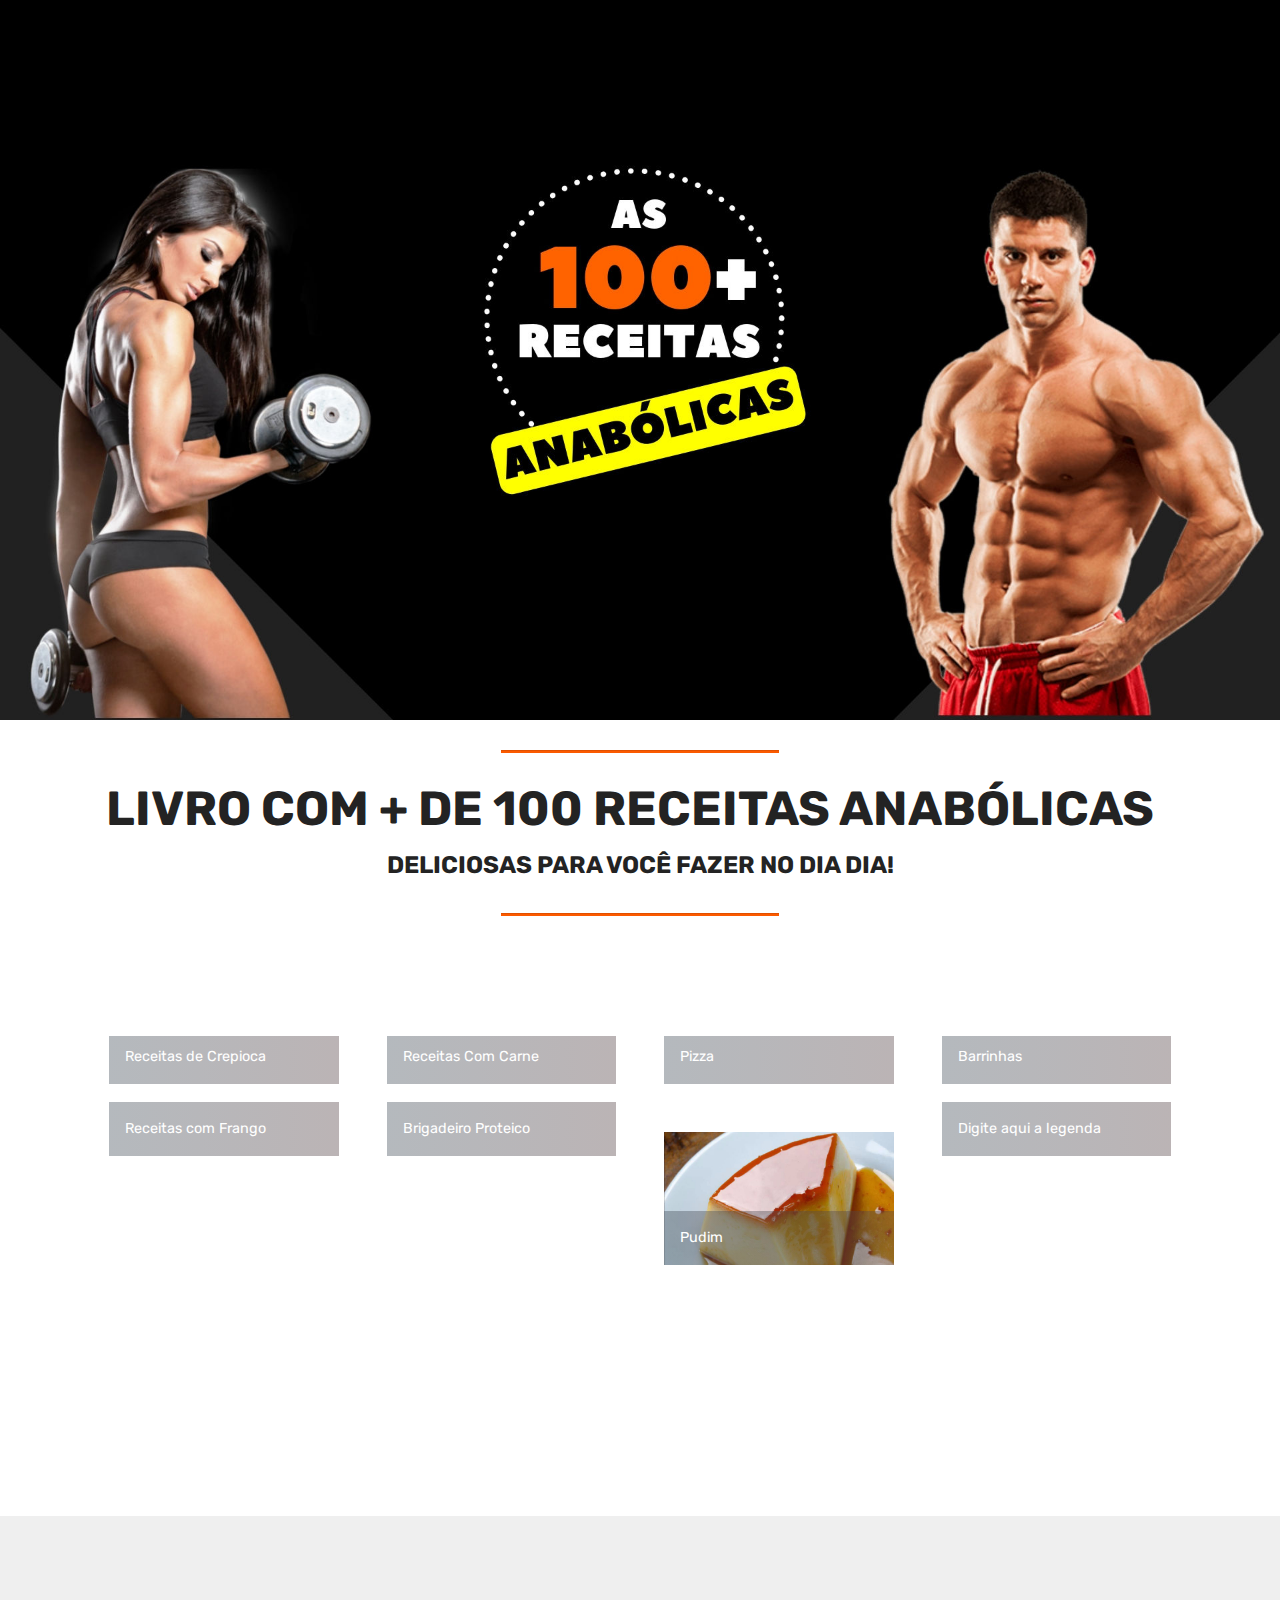
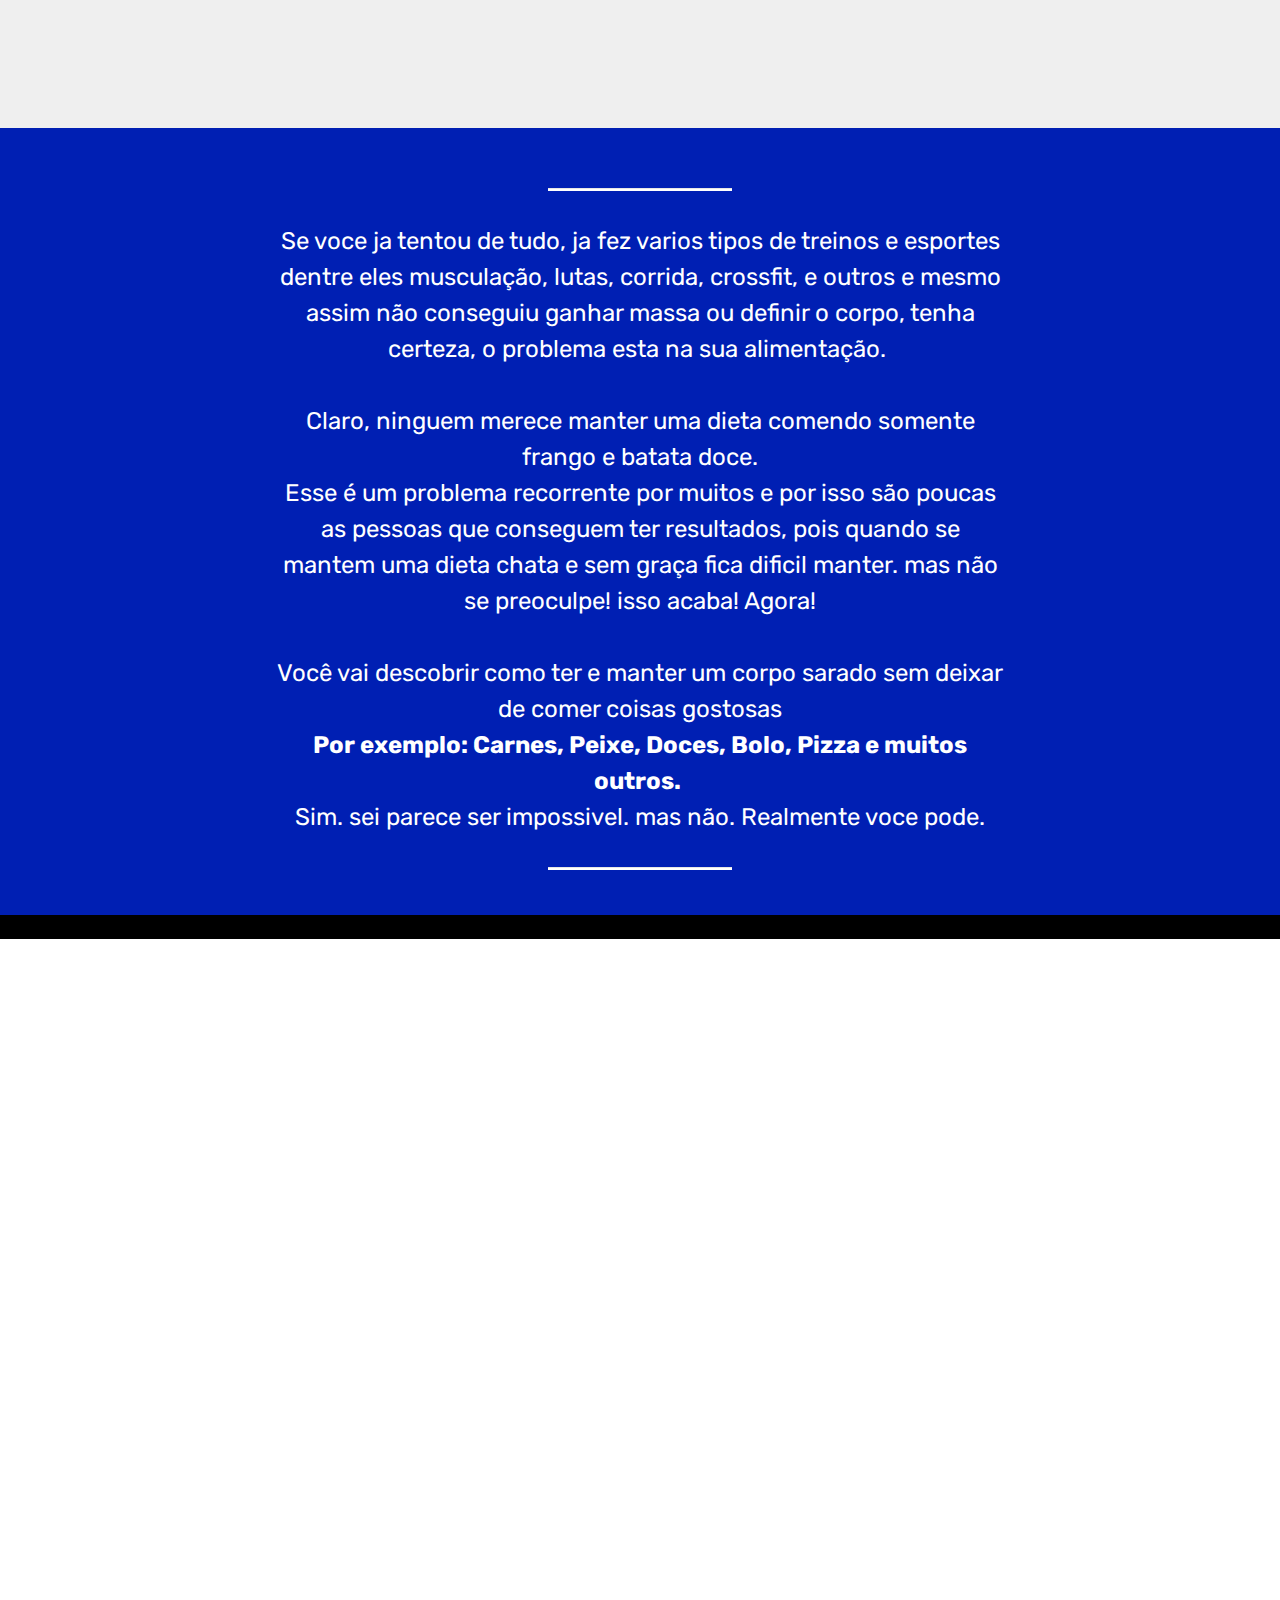
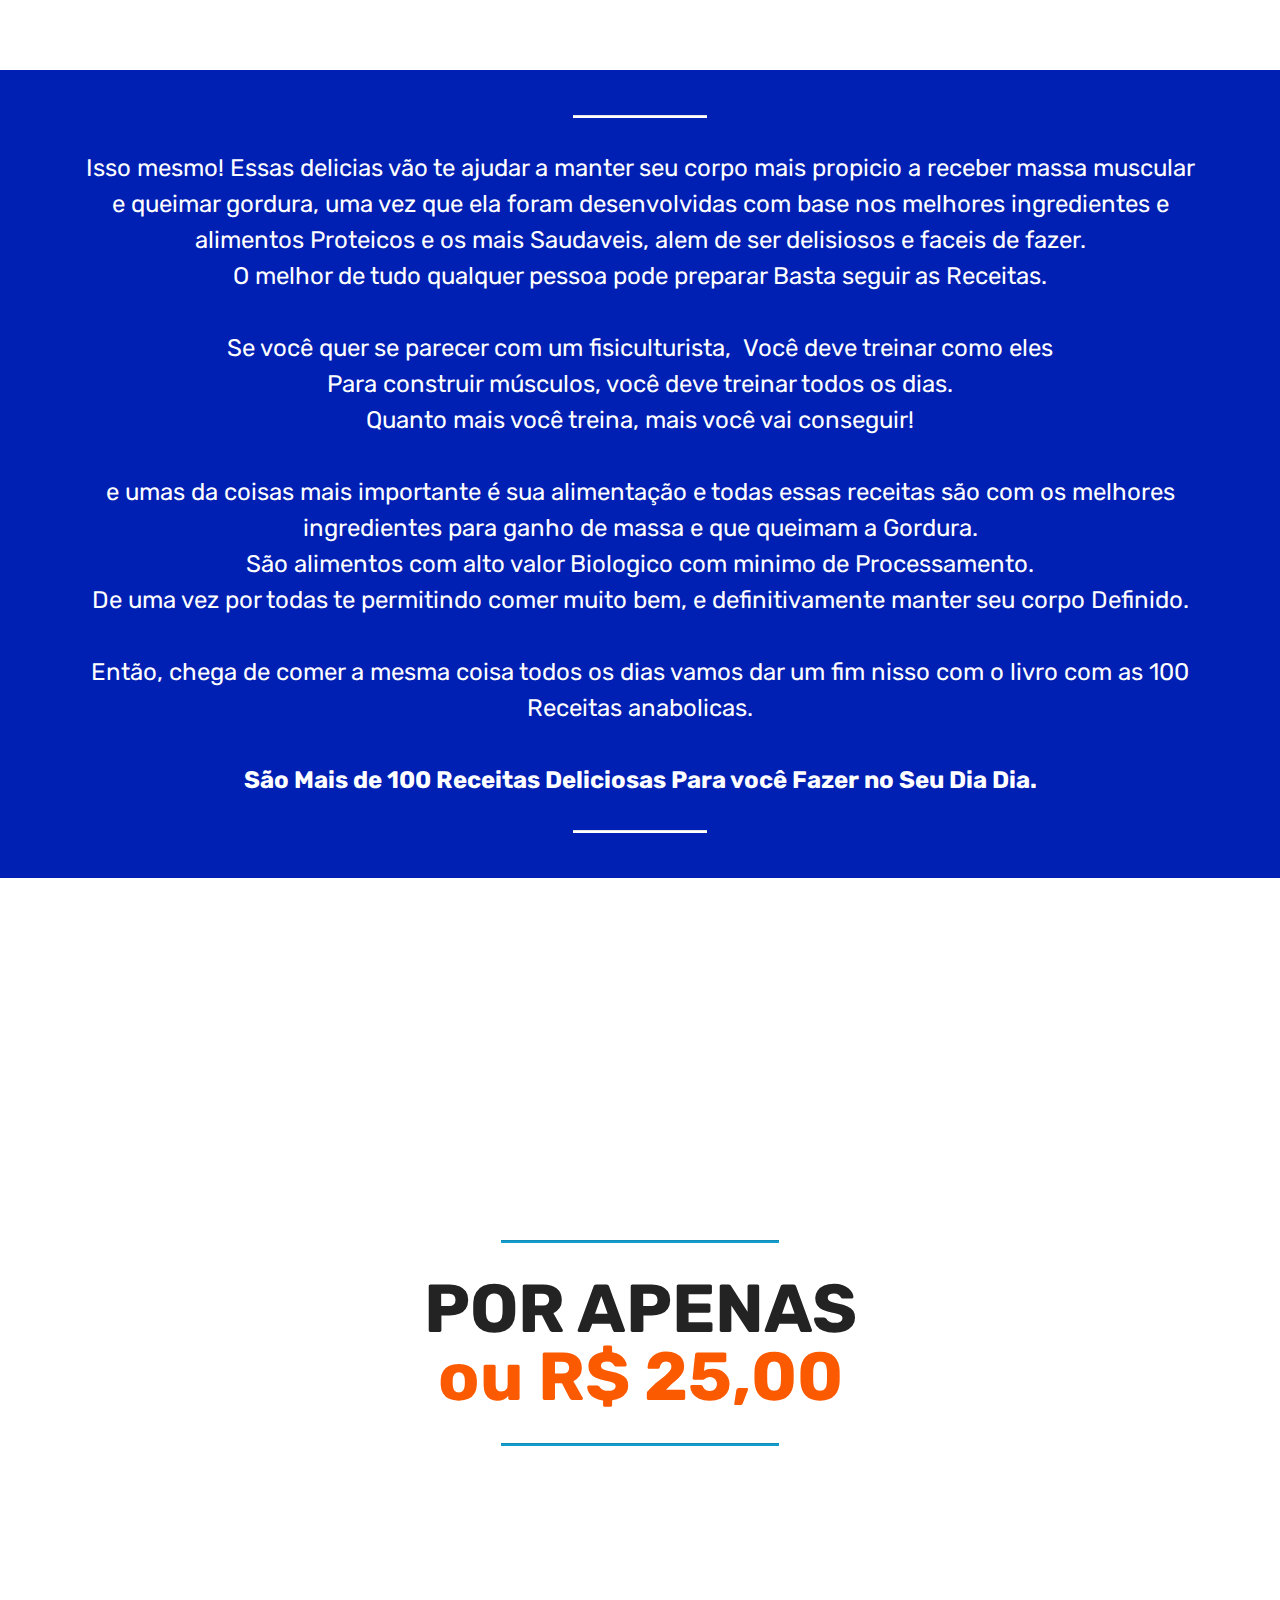
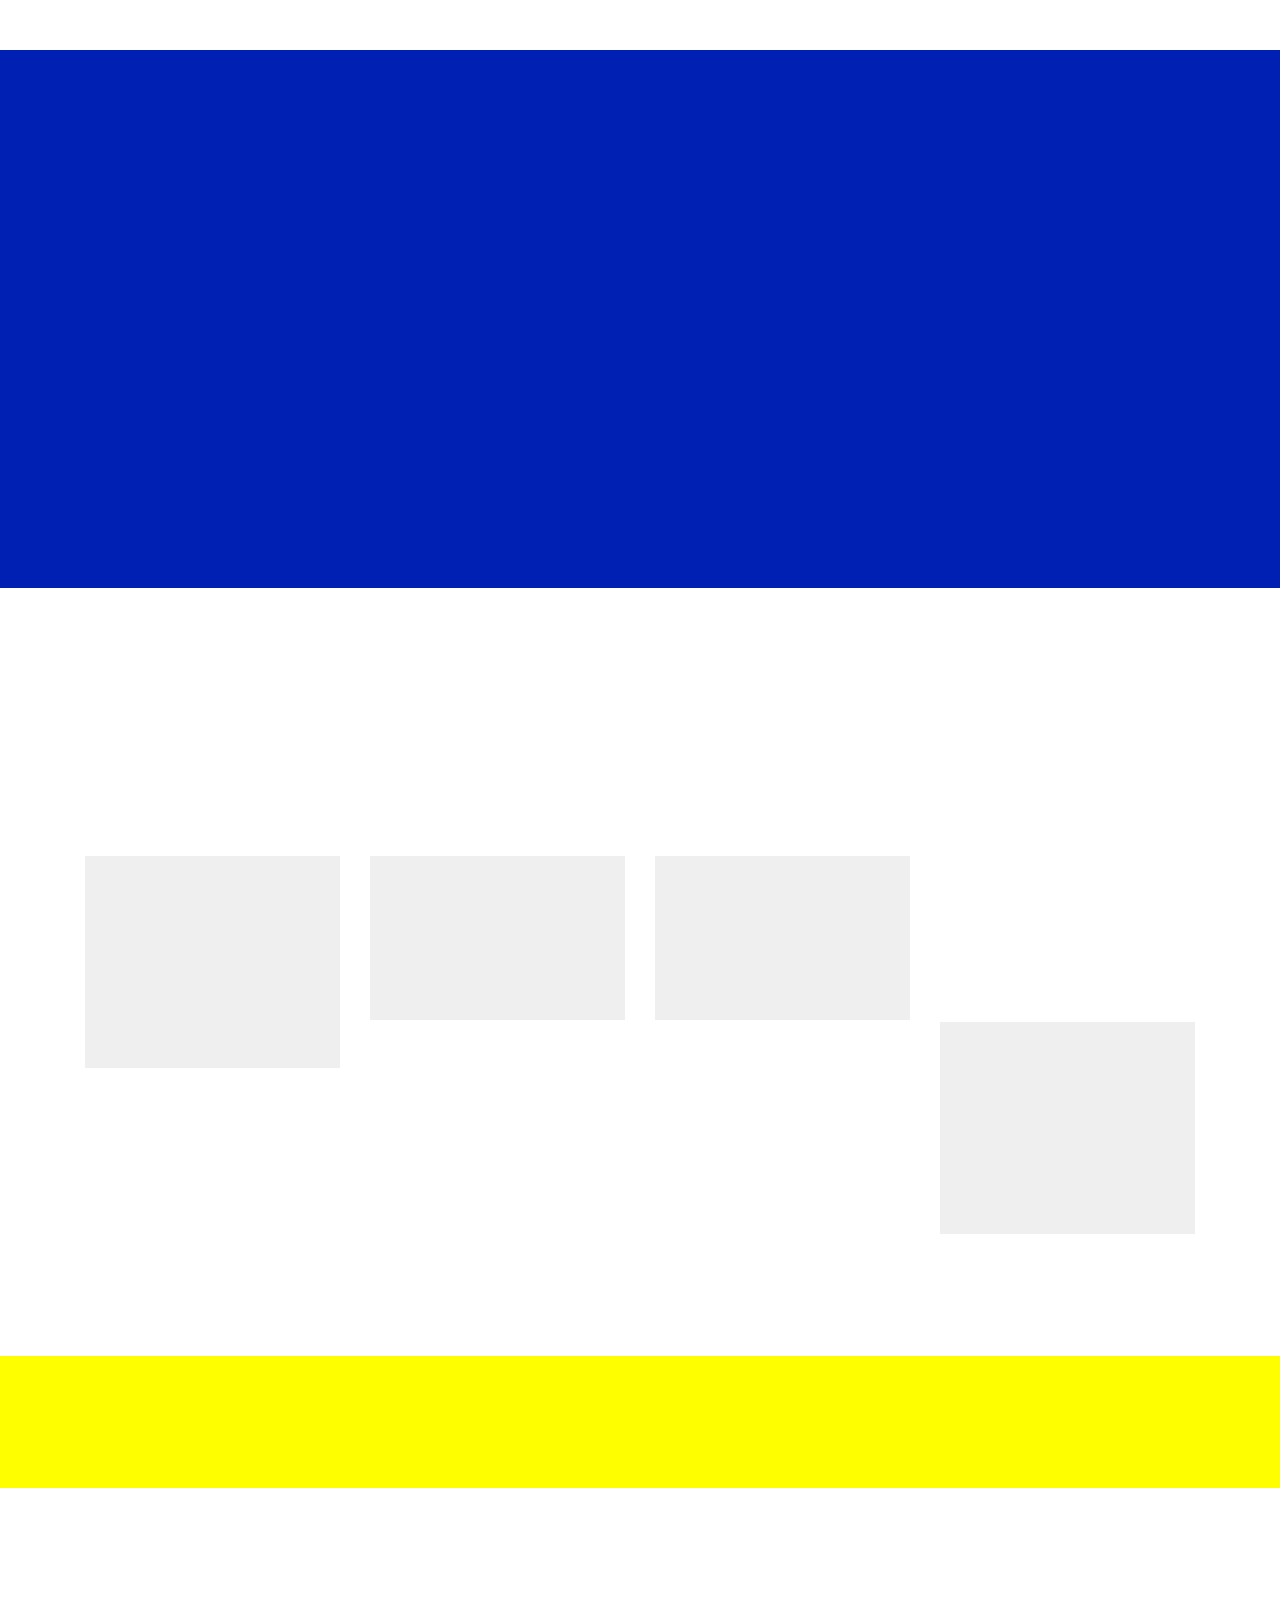
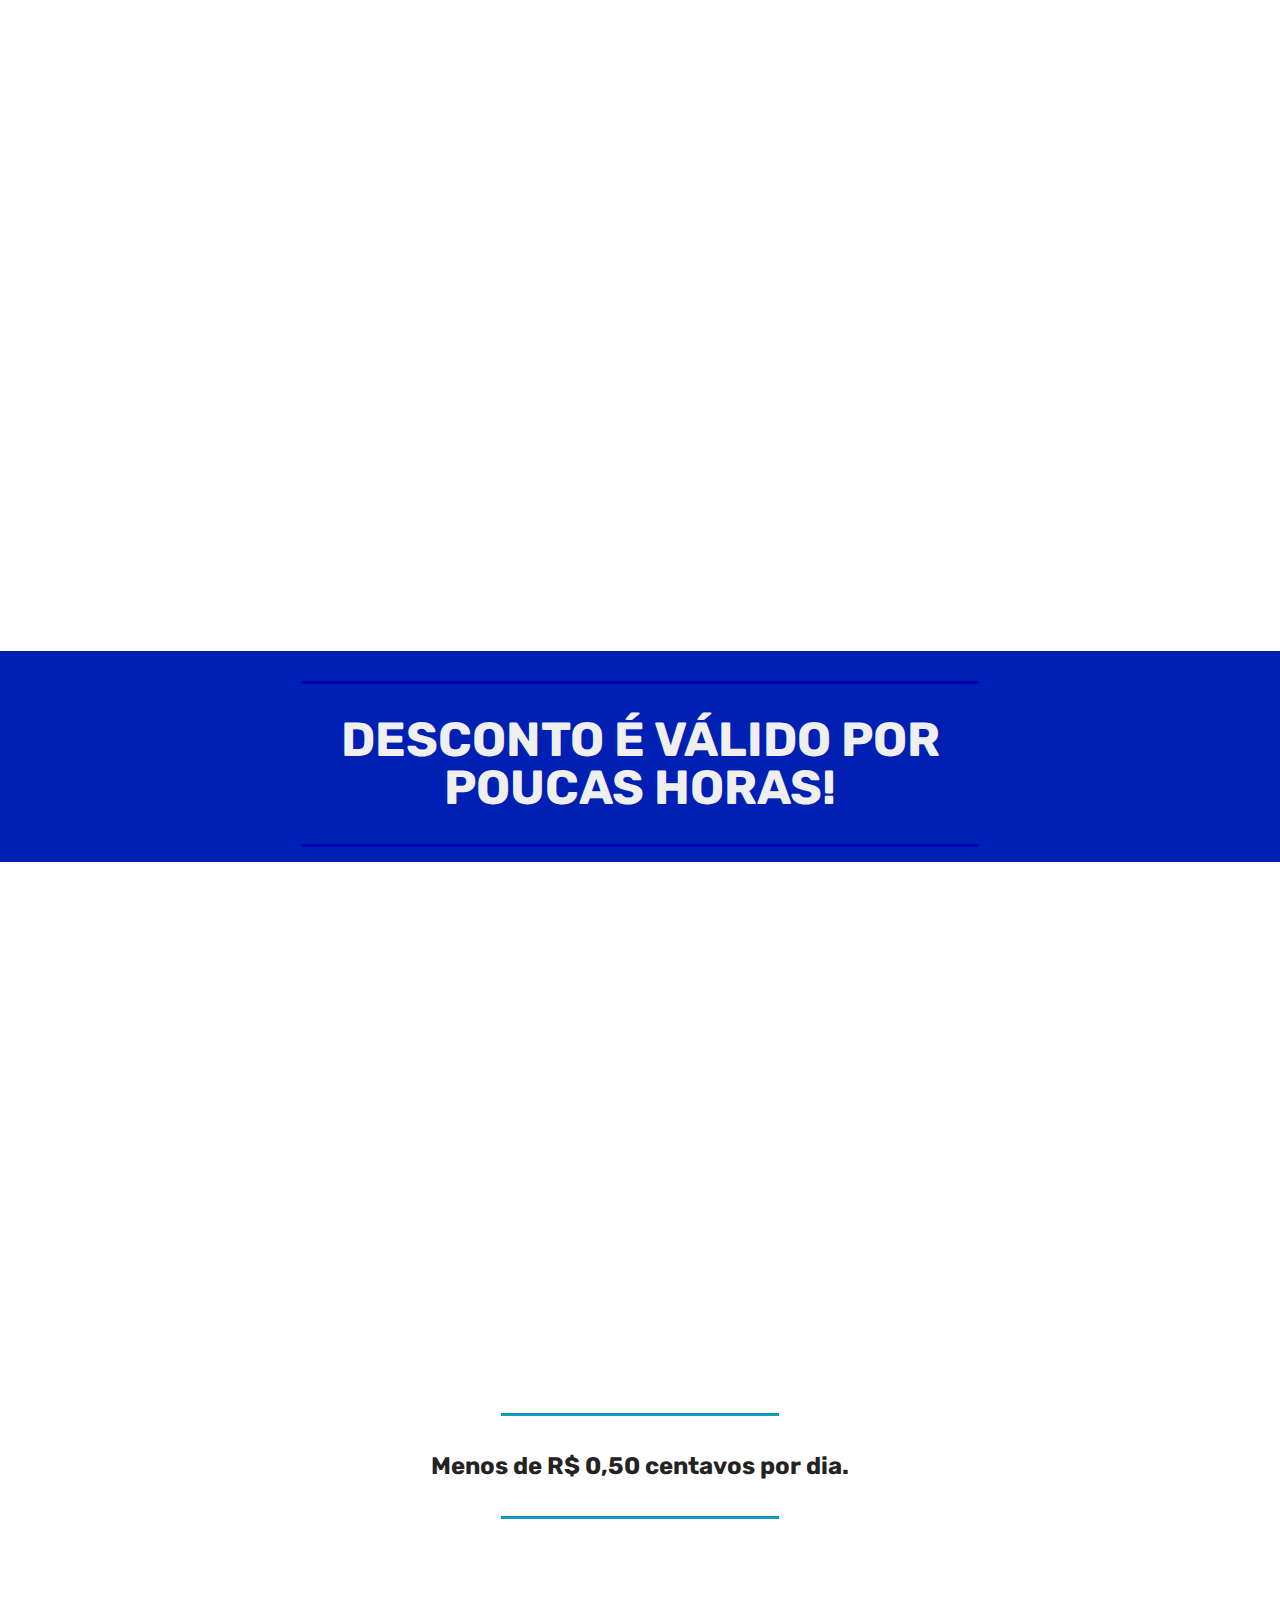
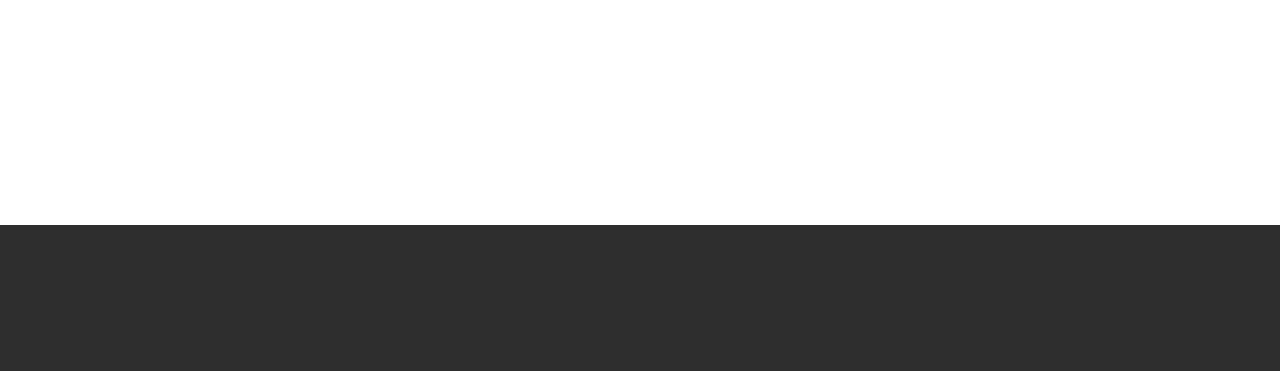
==== index.html @ eeb185fa "create github pages" ====
<!DOCTYPE html>
<html  >
<head>
  <!-- Site made with Mobirise Website Builder v4.10.5, https://mobirise.com -->
  <meta charset="UTF-8">
  <meta http-equiv="X-UA-Compatible" content="IE=edge">
  <meta name="generator" content="Mobirise v4.10.5, mobirise.com">
  <meta name="viewport" content="width=device-width, initial-scale=1, minimum-scale=1">
  <link rel="shortcut icon" href="assets/images/onnoble-sports-128x128.png" type="image/x-icon">
  <meta name="description" content="Aprenda como Ganhar Massa, 
Sem esteróides, Drogas ou Suplementos Nocivos

Receitas anabolicas, receitas proteicas, receitas anabolicas para ganhar masa muscular.

uma lista com varias receitas para perder gordura, e ganhar massa muscular.">
  
  <title>100 Receitas Anabólicas Protéicas</title>
  <link rel="stylesheet" href="assets/web/assets/mobirise-icons/mobirise-icons.css">
  <link rel="stylesheet" href="assets/tether/tether.min.css">
  <link rel="stylesheet" href="assets/bootstrap/css/bootstrap.min.css">
  <link rel="stylesheet" href="assets/bootstrap/css/bootstrap-grid.min.css">
  <link rel="stylesheet" href="assets/bootstrap/css/bootstrap-reboot.min.css">
  <link rel="stylesheet" href="assets/gdpr-plugin/gdpr-styles.css">
  <link rel="stylesheet" href="assets/animatecss/animate.min.css">
  <link rel="stylesheet" href="assets/socicon/css/styles.css">
  <link rel="stylesheet" href="assets/dropdown/css/style.css">
  <link rel="stylesheet" href="assets/theme/css/style.css">
  <link rel="stylesheet" href="assets/gallery/style.css">
  <link rel="stylesheet" href="assets/mobirise/css/mbr-additional.css" type="text/css">
  
  
  
</head>
<body>
  <section class="menu cid-rnFOaQuTI5" once="menu" id="menu2-w">

    

    <nav class="navbar navbar-expand beta-menu navbar-dropdown align-items-center navbar-fixed-top navbar-toggleable-sm bg-color transparent">
        <button class="navbar-toggler navbar-toggler-right" type="button" data-toggle="collapse" data-target="#navbarSupportedContent" aria-controls="navbarSupportedContent" aria-expanded="false" aria-label="Toggle navigation">
            <div class="hamburger">
                <span></span>
                <span></span>
                <span></span>
                <span></span>
            </div>
        </button>
        <div class="menu-logo">
            <div class="navbar-brand">
                
                
            </div>
        </div>
        <div class="collapse navbar-collapse" id="navbarSupportedContent">
            
            
        </div>
    </nav>
</section>

<section class="engine"><a href="https://mobirise.info/m">site design templates</a></section><section class="cid-rnHWKAbBbA" id="image2-z">

    

    <figure class="mbr-figure">
        <div class="image-block" style="width: 62%;">
            <img src="assets/images/porque-essas-receitas-so-a-chave-para-te-deixar-com-um-shape-incrvel-.-1-1920x1080.jpg" alt="Mobirise" title="">
            
        </div>
    </figure>
</section>

<section class="mbr-section article content9 cid-rsJCEch9Q8" id="content9-16">
    
     

    <div class="container">
        <div class="inner-container" style="width: 100%;">
            <hr class="line" style="width: 25%;">
            <div class="section-text align-center mbr-fonts-style display-2"><strong>LIVRO COM + DE 100 RECEITAS ANABÓLICAS
&nbsp;<br><span style="font-size: 1.5rem;">DELICIOSAS </span><span style="font-size: 1.5rem;">PARA VOCÊ FAZER </span><span style="font-size: 1.5rem;">NO DIA DIA!</span></strong></div>
            <hr class="line" style="width: 25%;">
        </div>
        </div>
</section>

<section class="mbr-gallery mbr-slider-carousel cid-rnHYJdxPn8" id="gallery4-10">

    

    <div class="container">
        <div><!-- Gallery --><div class="gallery-row"><div class="mbr-gallery-layout-default"><div><div class="row-first row justify-content-center m-0"><div class="mbr-gallery-item col-lg-3 col-md-6 col-sm-12 p-4" data-video-url="false"><div href="#lb-gallery4-10" data-slide-to="0" data-toggle="modal"><img src="assets/images/crepioca-como-fazer-1-2-846x564-800x533.jpg" alt="" title=""><span class="icon-focus"></span><span class="mbr-gallery-title mbr-fonts-style display-7">Receitas de Crepioca</span></div></div><div class="mbr-gallery-item col-lg-3 col-md-6 col-sm-12 p-4" data-video-url="false"><div href="#lb-gallery4-10" data-slide-to="1" data-toggle="modal"><img src="assets/images/receita-lagarto-recheado-bacon-cenoura-620x372-620x372.jpg" alt="" title=""><span class="icon-focus"></span><span class="mbr-gallery-title mbr-fonts-style display-7">Receitas Com Carne</span></div></div><div class="mbr-gallery-item col-lg-3 col-md-6 col-sm-12 p-4" data-video-url="false"><div href="#lb-gallery4-10" data-slide-to="2" data-toggle="modal"><img src="assets/images/pizza-1008x577-800x458.jpg" alt="" title=""><span class="icon-focus"></span><span class="mbr-gallery-title mbr-fonts-style display-7">Pizza</span></div></div><div class="mbr-gallery-item col-lg-3 col-md-6 col-sm-12 p-4" data-video-url="false"><div href="#lb-gallery4-10" data-slide-to="3" data-toggle="modal"><img src="assets/images/barrinha-proteica-anabolica-650x393-650x393.jpg" alt="" title=""><span class="icon-focus"></span><span class="mbr-gallery-title mbr-fonts-style display-7">Barrinhas</span></div></div></div><div class="row-second row justify-content-center m-0"><div class="mbr-gallery-item col-lg-3 col-md-6 col-sm-12 p-4" data-video-url="false"><div href="#lb-gallery4-10" data-slide-to="4" data-toggle="modal"><img src="assets/images/frango-proteico-626x417-626x358.jpg" alt="" title=""><span class="icon-focus"></span><span class="mbr-gallery-title mbr-fonts-style display-7">Receitas com Frango</span></div></div><div class="mbr-gallery-item col-lg-3 col-md-6 col-sm-12 p-4" data-video-url="false"><div href="#lb-gallery4-10" data-slide-to="5" data-toggle="modal"><img src="assets/images/shutterstock-319500128-1000x638-800x510.jpg" alt="" title=""><span class="icon-focus"></span><span class="mbr-gallery-title mbr-fonts-style display-7">Brigadeiro Proteico</span></div></div><div class="mbr-gallery-item col-lg-3 col-md-6 col-sm-12 p-4" data-video-url="false"><div href="#lb-gallery4-10" data-slide-to="6" data-toggle="modal"><img src="assets/images/pudim-proteico-947x630-800x463.jpg" alt="" title=""><span class="icon-focus"></span><span class="mbr-gallery-title mbr-fonts-style display-7">Pudim</span></div></div><div class="mbr-gallery-item col-lg-3 col-md-6 col-sm-12 p-4" data-video-url="false"><div href="#lb-gallery4-10" data-slide-to="7" data-toggle="modal"><img src="assets/images/images-300x168-300x168.jpg" alt="" title=""><span class="icon-focus"></span><span class="mbr-gallery-title mbr-fonts-style display-7">Digite aqui a legenda</span></div></div></div></div><div class="clearfix"></div></div></div><!-- Lightbox --><div data-app-prevent-settings="" class="mbr-slider modal fade carousel slide" tabindex="-1" data-keyboard="true" data-interval="false" id="lb-gallery4-10"><div class="modal-dialog"><div class="modal-content"><div class="modal-body"><div class="carousel-inner"><div class="carousel-item active"><img src="assets/images/crepioca-como-fazer-1-2-846x564.jpg" alt="" title=""></div><div class="carousel-item"><img src="assets/images/receita-lagarto-recheado-bacon-cenoura-620x372.jpg" alt="" title=""></div><div class="carousel-item"><img src="assets/images/pizza-1008x577.jpg" alt="" title=""></div><div class="carousel-item"><img src="assets/images/barrinha-proteica-anabolica-650x393.jpg" alt="" title=""></div><div class="carousel-item"><img src="assets/images/frango-proteico-626x417.jpg" alt="" title=""></div><div class="carousel-item"><img src="assets/images/shutterstock-319500128-1000x638.jpg" alt="" title=""></div><div class="carousel-item"><img src="assets/images/pudim-proteico-947x630.jpg" alt="" title=""></div><div class="carousel-item"><img src="assets/images/images-300x168.jpg" alt="" title=""></div></div><a class="carousel-control carousel-control-prev" role="button" data-slide="prev" href="#lb-gallery4-10"><span class="mbri-left mbr-iconfont" aria-hidden="true"></span><span class="sr-only">Previous</span></a><a class="carousel-control carousel-control-next" role="button" data-slide="next" href="#lb-gallery4-10"><span class="mbri-right mbr-iconfont" aria-hidden="true"></span><span class="sr-only">Next</span></a><a class="close" href="#" role="button" data-dismiss="modal"><span class="sr-only">Close</span></a></div></div></div></div></div>
    </div>

</section>

<section class="header1 cid-rnyhxnjbsj" id="header16-1">

    

    

    <div class="container">
        <div class="row justify-content-md-center">
            <div class="col-md-10 align-center">
                <h1 class="mbr-section-title mbr-bold pb-3 mbr-fonts-style display-5">&nbsp;+ Brinde &nbsp;50 Doces e Sobremesas</h1>
                
                
                <div class="mbr-section-btn"><a class="btn btn-md btn-success display-5" href="http://mon.net.br/6wb2g?BOT1" target="_blank">GARANTIR a sua AGORA!</a></div>
            </div>
        </div>
    </div>

</section>

<section class="header1 cid-rnyjHAjRs0" id="header16-3">

    

    

    <div class="container">
        <div class="row justify-content-md-center">
            <div class="col-md-10 align-center">
                <h1 class="mbr-section-title mbr-bold pb-3 mbr-fonts-style display-5"><span style="font-weight: normal;">NÃO ESTA CONSEGUINDO MANTER O CORPO DEFINIDO? <br>SABE O PORQUE DISSO?</span></h1>
                <h3 class="mbr-section-subtitle mbr-light pb-3 mbr-fonts-style display-5">Você Come somente Frango e Batata Doce Para ganhar Massa Muscular?</h3>
                
                
            </div>
        </div>
    </div>

</section>

<section class="mbr-section article content10 cid-rnyjTn7lyv" id="content10-4">
    
     

    <div class="container">
        <div class="inner-container" style="width: 66%;">
            <hr class="line" style="width: 25%;">
            <div class="section-text align-center mbr-white mbr-fonts-style display-5"><div><span style="font-size: 1.5rem;">Se voce ja tentou de tudo, ja fez varios tipos de treinos e esportes dentre eles musculação, lutas, corrida, crossfit, e outros e mesmo assim não conseguiu ganhar massa ou definir o corpo, tenha certeza, o problema esta na sua alimentação.&nbsp;</span><br></div><div><span style="font-size: 1.5rem;"></span><br></div><div>Claro, ninguem merece manter uma dieta comendo somente frango e batata doce.
</div><div>
</div><div>Esse é um problema recorrente por muitos e por isso são poucas as pessoas que conseguem ter resultados, pois quando se mantem uma dieta chata e sem graça fica dificil manter. mas não se preoculpe! isso acaba! Agora!</div><br><div>Você vai descobrir como ter e manter um corpo sarado sem deixar de comer coisas gostosas
</div><div>
</div><div><strong>Por exemplo:&nbsp;</strong><strong>Carnes, Peixe, Doces, Bolo, Pizza e muitos outros.&nbsp;</strong></div><div>
</div><div>Sim. sei parece ser impossivel. mas não. Realmente voce pode.
</div></div>
            <hr class="line" style="width: 25%;">
        </div>
    </div>
</section>

<section class="cid-rnykQ4VMbS" id="image3-5">

    

    <figure class="mbr-figure container">
            <div class="image-block" style="width: 63%;">
                <img src="assets/images/receitas-anablicas-728x90.jpg" width="1400" alt="Mobirise" title="">
                
            </div>
    </figure>
</section>

<section class="mbr-section content4 cid-rnyrKMvpEm" id="content4-7">

    

    <div class="container">
        <div class="media-container-row">
            <div class="title col-12 col-md-8">
                <h2 class="align-center pb-3 mbr-fonts-style display-5"><strong>Veja Algumas das Receitas que Você Vai Aprender a Fazer</strong></h2>
                <h3 class="mbr-section-subtitle align-center mbr-light mbr-fonts-style display-4">PANQUECAS,PIZZAS, BOLINHOS, SOPA, PEIXE, CARNES, FRANGO, BISCOITO, DOCES PROTEICOS, SOBREMESAS e muito mais</h3>
                
            </div>
        </div>
    </div>
</section>

<section class="cid-rnHVODD6oF" id="image2-y">

    

    <figure class="mbr-figure container">
        <div class="image-block" style="width: 75%;">
            <img src="assets/images/100-receitas-anabolicas-1920x1080.jpg" alt="Mobirise" title="">
            
        </div>
    </figure>
</section>

<section class="mbr-section article content9 cid-rnysf3iNNG" id="content9-8">
    
     

    <div class="container">
        <div class="inner-container" style="width: 100%;">
            <hr class="line" style="width: 12%;">
            <div class="section-text align-center mbr-fonts-style display-5">Isso mesmo! Essas delicias vão te ajudar a manter seu corpo mais propicio a receber massa muscular e queimar gordura, uma vez que ela foram desenvolvidas com base nos melhores ingredientes e alimentos Proteicos e os mais Saudaveis, alem de ser delisiosos e faceis de fazer.
<div>
</div><div>O melhor de tudo qualquer pessoa pode preparar Basta seguir as Receitas.</div><br><div>
</div><div>
</div><div>&nbsp;Se você quer se parecer com um fisiculturista,
&nbsp;<span style="font-size: 1.5rem;">Você deve treinar como eles&nbsp;</span></div><div></div><div>
Para construir músculos, você deve treinar todos os dias.
</div><div>Quanto mais você treina, mais você vai conseguir!</div><br><div>e umas da coisas mais importante é sua alimentação e todas essas receitas são com os melhores ingredientes para ganho de massa e que queimam a Gordura.
</div><div>
</div><div>São alimentos com alto valor Biologico com minimo de Processamento.
</div><div>
</div><div>De uma vez por todas te permitindo comer muito bem, e definitivamente manter seu corpo Definido.</div><br><div>Então, chega de comer a mesma coisa todos os dias vamos dar um fim nisso com o livro com as 100 Receitas anabolicas.</div><br><div><strong>São Mais de 100 Receitas Deliciosas Para você Fazer no Seu Dia Dia.</strong></div></div>
            <hr class="line" style="width: 12%;">
        </div>
        </div>
</section>

<section class="countdown1 cid-rsQ7b3Iq9j" id="countdown1-19">
    
    
    
    <div class="container ">
        <h2 class="mbr-section-title pb-3 align-center mbr-fonts-style display-2"><strong>De R$ 67,00</strong> <br>Por <strong>APENAS R$25,00 
</strong><div>O preço desse produto está bem abaixo do valor
</div><div>DISPONIVEL POR POUCOS DIAS</div></h2>
        
        
    </div>
    <div class="container countdown-cont align-center">
        <div class="daysCountdown" title="Days"></div>
        <div class="hoursCountdown" title="Hours"></div> 
        <div class="minutesCountdown" title="Minutes"></div> 
        <div class="secondsCountdown" title="Seconds"></div>
        <div class="countdown pt-5 mt-2" data-due-date="2019/09/29"> 
        </div>
    </div>
</section>

<section class="mbr-section article content9 cid-rsXj5ZlnlD" id="content9-1a">
    
     

    <div class="container">
        <div class="inner-container" style="width: 100%;">
            <hr class="line" style="width: 25%;">
            <div class="section-text align-center mbr-fonts-style display-1"><strong>POR APENAS</strong><div><strong>ou R$ 25,00</strong></div></div>
            <hr class="line" style="width: 25%;">
        </div>
        </div>
</section>

<section class="cid-rnA8QSZSiM" id="image3-l">

    

    <figure class="mbr-figure container">
            <div class="image-block" style="width: 50%;">
                <a href="http://mon.net.br/6wb2g?SRC=BOT2" target="_blank"><img src="assets/images/dieta-de-21-dias-boto-862x180.png" width="1400" alt="Mobirise" title=""></a>
                
            </div>
    </figure>
</section>

<section class="header1 cid-rnyusRUrHU" id="header16-a">

    

    

    <div class="container">
        <div class="row justify-content-md-center">
            <div class="col-md-10 align-center">
                <h1 class="mbr-section-title mbr-bold pb-3 mbr-fonts-style display-2">
                    PARA QUEM É?</h1>
                
                <p class="mbr-text pb-3 mbr-fonts-style display-5">Se voce que ganhar mais massa Muscular ou se voce quer perder gordura, essas receitas são para você.<br>Elas foram desenvolvidas para homens e mulheres que deseja manter uma dieta e manter seu corpo.</p>
                <div class="mbr-section-btn"><a class="btn btn-md btn-success display-5" href="http://mon.net.br/6wb2g" target="_blank">COMPRAR HOJE&nbsp;<br>POR APENAS R$25,00</a></div>
            </div>
        </div>
    </div>

</section>

<section class="team1 cid-rnyvTIKEux" id="team1-c">
    
    
    
    <div class="container align-center">
        <h2 class="pb-3 mbr-fonts-style mbr-section-title display-2"><strong>
            DEPOIMENTOS</strong></h2>
        <h3 class="pb-5 mbr-section-subtitle mbr-fonts-style mbr-light display-5">
            Você ja imaginou poder comer coisas gostosas e ainda manter uma dieta em dia? Agora você Pode!</h3>
        <div class="row media-row">
            
        <div class="team-item col-lg-3 col-md-6">
                <div class="item-image">
                    <img src="assets/images/gain-lean-muscles-1-510x455.jpg" alt="" title="">
                </div>
                <div class="item-caption py-3">
                    <div class="item-name px-2">
                        <p class="mbr-fonts-style display-5">
                           CLEITON JUNIOR</p>
                    </div>
                    <div class="item-role px-2">
                        <p>No meu caso tive complicacoes com meu peso tive que balancear minha dieta a todo custo foi ai que encontrei as Receitas desde então tenho visto a diferencia!!! &nbsp;</p>
                    </div>
                    
                </div>
            </div><div class="team-item col-lg-3 col-md-6">
                <div class="item-image">
                    <img src="assets/images/before-after-3-510x359.jpg" alt="" title="">
                </div>
                <div class="item-caption py-3">
                    <div class="item-name px-2">
                        <p class="mbr-fonts-style display-5">
                           ALEX SANDER</p>
                    </div>
                    <div class="item-role px-2">
                        <p>Minha Dieta era praticamente so Barata e Frango.rsrs<br>As receitas Anabolicas cairam do ceu. me ajuda diariamente. top!!!</p>
                    </div>
                    
                </div>
            </div><div class="team-item col-lg-3 col-md-6">
                <div class="item-image">
                    <img src="assets/images/does-testosterone-boosters-build-muscle-help-your-workout-3-256x250.jpg" alt="" title="">
                </div>
                <div class="item-caption py-3">
                    <div class="item-name px-2">
                        <p class="mbr-fonts-style display-5">
                           THOMAS SILVA</p>
                    </div>
                    <div class="item-role px-2">
                        <p>ganhou mais de 9 quilos de músculo
<br>Ao adicionar uma dieta com base em receitas anabolicas "</p>
                    </div>
                    
                </div>
            </div><div class="team-item col-lg-3 col-md-6">
                <div class="item-image">
                    <img src="assets/images/before-after-4-510x383.jpg" alt="" title="">
                </div>
                <div class="item-caption py-3">
                    <div class="item-name px-2">
                        <p class="mbr-fonts-style display-5">
                           PATRICIA OLIVEIRA</p>
                    </div>
                    <div class="item-role px-2">
                        <p>Não tinha perspectiva no aumento de massa eu era muito magra cheguei a acreditar que era impossivel. tive que buscar uma dieta correta. estas receitas tem me ajudado.</p>
                    </div>
                    
                </div>
            </div></div>    
    </div>
</section>

<section class="mbr-section content4 cid-rnA67b7rre" id="content4-f">

    

    <div class="container">
        <div class="media-container-row">
            <div class="title col-12 col-md-8">
                <h2 class="align-center pb-3 mbr-fonts-style display-2">RECEBA <strong>BÔNUS EXCLUSIVO</strong>!</h2>
                
                
            </div>
        </div>
    </div>
</section>

<section class="cid-rnI2GTzdvm" id="image3-11">

    

    <figure class="mbr-figure container">
            <div class="image-block" style="width: 38%;">
                <img src="assets/images/livro-bonus-838x1024.png" width="1400" alt="Mobirise" title="">
                <figcaption class="mbr-figure-caption mbr-figure-caption-over">
                    <div class="container pb-5 mbr-white align-center mbr-fonts-style display-7"><strong>LIVRO DE SOBREMESA PRÓTEICAS</strong></div>
                </figcaption>
            </div>
    </figure>
</section>

<section class="cid-rnHVynv9IS" id="image2-x">

    

    <figure class="mbr-figure container">
        <div class="image-block" style="width: 80%;">
            <img src="assets/images/garantia-das-receitas-1920x1080.jpg" alt="Mobirise" title="">
            
        </div>
    </figure>
</section>

<section class="mbr-section article content9 cid-rnI4xZPsdp" id="content9-12">
    
     

    <div class="container">
        <div class="inner-container" style="width: 61%;">
            <hr class="line" style="width: 100%;">
            <div class="section-text align-center mbr-fonts-style display-2"><strong>DESCONTO É VÁLIDO POR POUCAS HORAS!</strong></div>
            <hr class="line" style="width: 100%;">
        </div>
        </div>
</section>

<section class="countdown1 cid-rsJGKtED8r" id="countdown1-17">
    
    
    
    <div class="container ">
        
        
        
    </div>
    <div class="container countdown-cont align-center">
        <div class="daysCountdown" title="Days"></div>
        <div class="hoursCountdown" title="Hours"></div> 
        <div class="minutesCountdown" title="Minutes"></div> 
        <div class="secondsCountdown" title="Seconds"></div>
        <div class="countdown pt-5 mt-2" data-due-date="2019/09/29"> 
        </div>
    </div>
</section>

<section class="mbr-section content4 cid-rooivgsuY3" id="content4-13">

    

    <div class="container">
        <div class="media-container-row">
            <div class="title col-12 col-md-8">
                <h2 class="align-center pb-3 mbr-fonts-style display-5">Tenha acesso as melhores Receitas Anabolicas<div>Após Pagamento Receba de Imediato!
</div></h2>
                <h3 class="mbr-section-subtitle align-center mbr-light mbr-fonts-style display-2"><div><strong>R$25,00 à Vista</strong></div><div><strong>ou Parcele </strong></div><div><strong>em até 3x de R$ 8,84</strong><strong>&nbsp;no Cartão</strong></div></h3>
                
            </div>
        </div>
    </div>
</section>

<section class="mbr-section article content9 cid-rsJJF42Piz" id="content9-18">
    
     

    <div class="container">
        <div class="inner-container" style="width: 100%;">
            <hr class="line" style="width: 25%;">
            <div class="section-text align-center mbr-fonts-style display-5"><strong>Menos de R$ 0,50 centavos por dia.</strong></div>
            <hr class="line" style="width: 25%;">
        </div>
        </div>
</section>

<section class="cid-rnAaXfqgJT" id="image3-s">

    

    <figure class="mbr-figure container">
            <div class="image-block" style="width: 61%;">
                <a href="http://mon.net.br/dem6u?SRC=BOT3" target="_blank"><img src="assets/images/dieta-de-21-dias-boto-862x180.png" width="1400" alt="Mobirise" title=""></a>
                
            </div>
    </figure>
</section>

<section class="cid-rAcuuXKraa" id="image3-1j">

    

    <figure class="mbr-figure container">
            <div class="image-block" style="width: 52%;">
                <a href="index.html"><img src="assets/images/compra-segura-monetize-784x160.png" width="1400" alt="Mobirise" title=""></a>
                
            </div>
    </figure>
</section>

<section once="footers" class="cid-rnAaCIIX3M" id="footer6-q">

    

    

    <div class="container">
        <div class="media-container-row align-center mbr-white">
            <div class="col-12">
                <p class="mbr-text mb-0 mbr-fonts-style display-7">
                    © Copyright 2019 - Todos direitos Reservado Pagina desenvolvido por <span style="font-style: italic;"><a href="mailto:wendelnneves@gmail.com" class="text-white" style="font-weight: bold;">w</a>s</span> solucoes</p>
            </div>
        </div>
    </div>
</section>


  <script src="assets/web/assets/jquery/jquery.min.js"></script>
  <script src="assets/popper/popper.min.js"></script>
  <script src="assets/tether/tether.min.js"></script>
  <script src="assets/bootstrap/js/bootstrap.min.js"></script>
  <script src="assets/smoothscroll/smooth-scroll.js"></script>
  <script src="assets/viewportchecker/jquery.viewportchecker.js"></script>
  <script src="assets/touchswipe/jquery.touch-swipe.min.js"></script>
  <script src="assets/masonry/masonry.pkgd.min.js"></script>
  <script src="assets/imagesloaded/imagesloaded.pkgd.min.js"></script>
  <script src="assets/bootstrapcarouselswipe/bootstrap-carousel-swipe.js"></script>
  <script src="assets/countdown/jquery.countdown.min.js"></script>
  <script src="assets/vimeoplayer/jquery.mb.vimeo_player.js"></script>
  <script src="assets/dropdown/js/nav-dropdown.js"></script>
  <script src="assets/dropdown/js/navbar-dropdown.js"></script>
  <script src="assets/theme/js/script.js"></script>
  <script src="assets/slidervideo/script.js"></script>
  <script src="assets/gallery/player.min.js"></script>
  <script src="assets/gallery/script.js"></script>
  
  
  <input name="animation" type="hidden">
  </body>
</html>
---- assets/dropdown/css/style.css ----
.navbar-dropdown {
  left: 0;
  padding: 0;
  position: absolute;
  right: 0;
  top: 0;
  transition: all 0.45s ease;
  z-index: 1030;
  background: #282828; }
  .navbar-dropdown .navbar-logo {
    margin-right: 0.8rem;
    transition: margin 0.3s ease-in-out;
    vertical-align: middle; }
    .navbar-dropdown .navbar-logo img {
      height: 3.125rem;
      transition: all 0.3s ease-in-out; }
    .navbar-dropdown .navbar-logo.mbr-iconfont {
      font-size: 3.125rem;
      line-height: 3.125rem; }
  .navbar-dropdown .navbar-caption {
    font-weight: 700;
    white-space: normal;
    vertical-align: -4px;
    line-height: 3.125rem !important; }
    .navbar-dropdown .navbar-caption, .navbar-dropdown .navbar-caption:hover {
      color: inherit;
      text-decoration: none; }
  .navbar-dropdown .mbr-iconfont + .navbar-caption {
    vertical-align: -1px; }
  .navbar-dropdown.navbar-fixed-top {
    position: fixed; }
  .navbar-dropdown .navbar-brand span {
    vertical-align: -4px; }
  .navbar-dropdown.bg-color.transparent {
    background: none; }
  .navbar-dropdown.navbar-short .navbar-brand {
    padding: 0.625rem 0; }
    .navbar-dropdown.navbar-short .navbar-brand span {
      vertical-align: -1px; }
  .navbar-dropdown.navbar-short .navbar-caption {
    line-height: 2.375rem !important;
    vertical-align: -2px; }
  .navbar-dropdown.navbar-short .navbar-logo {
    margin-right: 0.5rem; }
    .navbar-dropdown.navbar-short .navbar-logo img {
      height: 2.375rem; }
    .navbar-dropdown.navbar-short .navbar-logo.mbr-iconfont {
      font-size: 2.375rem;
      line-height: 2.375rem; }
  .navbar-dropdown.navbar-short .mbr-table-cell {
    height: 3.625rem; }
  .navbar-dropdown .navbar-close {
    left: 0.6875rem;
    position: fixed;
    top: 0.75rem;
    z-index: 1000; }
  .navbar-dropdown .hamburger-icon {
    content: "";
    display: inline-block;
    vertical-align: middle;
    width: 16px;
    -webkit-box-shadow: 0 -6px 0 1px #282828,0 0 0 1px #282828,0 6px 0 1px #282828;
    -moz-box-shadow: 0 -6px 0 1px #282828,0 0 0 1px #282828,0 6px 0 1px #282828;
    box-shadow: 0 -6px 0 1px #282828,0 0 0 1px #282828,0 6px 0 1px #282828; }

.dropdown-menu .dropdown-toggle[data-toggle="dropdown-submenu"]::after {
  border-bottom: 0.35em solid transparent;
  border-left: 0.35em solid;
  border-right: 0;
  border-top: 0.35em solid transparent;
  margin-left: 0.3rem; }

.dropdown-menu .dropdown-item:focus {
  outline: 0; }

.nav-dropdown {
  font-size: 0.75rem;
  font-weight: 500;
  height: auto !important; }
  .nav-dropdown .nav-btn {
    padding-left: 1rem; }
  .nav-dropdown .link {
    margin: .667em 1.667em;
    font-weight: 500;
    padding: 0;
    transition: color .2s ease-in-out; }
    .nav-dropdown .link.dropdown-toggle {
      margin-right: 2.583em; }
      .nav-dropdown .link.dropdown-toggle::after {
        margin-left: .25rem;
        border-top: 0.35em solid;
        border-right: 0.35em solid transparent;
        border-left: 0.35em solid transparent;
        border-bottom: 0; }
      .nav-dropdown .link.dropdown-toggle[aria-expanded="true"] {
        margin: 0;
        padding: 0.667em 3.263em  0.667em 1.667em; }
  .nav-dropdown .link::after,
  .nav-dropdown .dropdown-item::after {
    color: inherit; }
  .nav-dropdown .btn {
    font-size: 0.75rem;
    font-weight: 700;
    letter-spacing: 0;
    margin-bottom: 0;
    padding-left: 1.25rem;
    padding-right: 1.25rem; }
  .nav-dropdown .dropdown-menu {
    border-radius: 0;
    border: 0;
    left: 0;
    margin: 0;
    padding-bottom: 1.25rem;
    padding-top: 1.25rem;
    position: relative; }
  .nav-dropdown .dropdown-submenu {
    margin-left: 0.125rem;
    top: 0; }
  .nav-dropdown .dropdown-item {
    font-weight: 500;
    line-height: 2;
    padding: 0.3846em 4.615em 0.3846em 1.5385em;
    position: relative;
    transition: color .2s ease-in-out, background-color .2s ease-in-out; }
    .nav-dropdown .dropdown-item::after {
      margin-top: -0.3077em;
      position: absolute;
      right: 1.1538em;
      top: 50%; }
    .nav-dropdown .dropdown-item:focus, .nav-dropdown .dropdown-item:hover {
      background: none; }

@media (max-width: 767px) {
  .nav-dropdown.navbar-toggleable-sm {
    bottom: 0;
    display: none;
    left: 0;
    overflow-x: hidden;
    position: fixed;
    top: 0;
    transform: translateX(-100%);
    -ms-transform: translateX(-100%);
    -webkit-transform: translateX(-100%);
    width: 18.75rem;
    z-index: 999; } }
.nav-dropdown.navbar-toggleable-xl {
  bottom: 0;
  display: none;
  left: 0;
  overflow-x: hidden;
  position: fixed;
  top: 0;
  transform: translateX(-100%);
  -ms-transform: translateX(-100%);
  -webkit-transform: translateX(-100%);
  width: 18.75rem;
  z-index: 999; }

.nav-dropdown-sm {
  display: block !important;
  overflow-x: hidden;
  overflow: auto;
  padding-top: 3.875rem; }
  .nav-dropdown-sm::after {
    content: "";
    display: block;
    height: 3rem;
    width: 100%; }
  .nav-dropdown-sm.collapse.in ~ .navbar-close {
    display: block !important; }
  .nav-dropdown-sm.collapsing, .nav-dropdown-sm.collapse.in {
    transform: translateX(0);
    -ms-transform: translateX(0);
    -webkit-transform: translateX(0);
    transition: all 0.25s ease-out;
    -webkit-transition: all 0.25s ease-out;
    background: #282828; }
  .nav-dropdown-sm.collapsing[aria-expanded="false"] {
    transform: translateX(-100%);
    -ms-transform: translateX(-100%);
    -webkit-transform: translateX(-100%); }
  .nav-dropdown-sm .nav-item {
    display: block;
    margin-left: 0 !important;
    padding-left: 0; }
  .nav-dropdown-sm .link,
  .nav-dropdown-sm .dropdown-item {
    border-top: 1px dotted rgba(255, 255, 255, 0.1);
    font-size: 0.8125rem;
    line-height: 1.6;
    margin: 0 !important;
    padding: 0.875rem 2.4rem 0.875rem 1.5625rem !important;
    position: relative;
    white-space: normal; }
    .nav-dropdown-sm .link:focus, .nav-dropdown-sm .link:hover,
    .nav-dropdown-sm .dropdown-item:focus,
    .nav-dropdown-sm .dropdown-item:hover {
      background: rgba(0, 0, 0, 0.2) !important;
      color: #c0a375; }
  .nav-dropdown-sm .nav-btn {
    position: relative;
    padding: 1.5625rem 1.5625rem 0 1.5625rem; }
    .nav-dropdown-sm .nav-btn::before {
      border-top: 1px dotted rgba(255, 255, 255, 0.1);
      content: "";
      left: 0;
      position: absolute;
      top: 0;
      width: 100%; }
    .nav-dropdown-sm .nav-btn + .nav-btn {
      padding-top: 0.625rem; }
      .nav-dropdown-sm .nav-btn + .nav-btn::before {
        display: none; }
  .nav-dropdown-sm .btn {
    padding: 0.625rem 0; }
  .nav-dropdown-sm .dropdown-toggle[data-toggle="dropdown-submenu"]::after {
    margin-left: .25rem;
    border-top: 0.35em solid;
    border-right: 0.35em solid transparent;
    border-left: 0.35em solid transparent;
    border-bottom: 0; }
  .nav-dropdown-sm .dropdown-toggle[data-toggle="dropdown-submenu"][aria-expanded="true"]::after {
    border-top: 0;
    border-right: 0.35em solid transparent;
    border-left: 0.35em solid transparent;
    border-bottom: 0.35em solid; }
  .nav-dropdown-sm .dropdown-menu {
    margin: 0;
    padding: 0;
    position: relative;
    top: 0;
    left: 0;
    width: 100%;
    border: 0;
    float: none;
    border-radius: 0;
    background: none; }
  .nav-dropdown-sm .dropdown-submenu {
    left: 100%;
    margin-left: 0.125rem;
    margin-top: -1.25rem;
    top: 0; }

.navbar-toggleable-sm .nav-dropdown .dropdown-menu {
  position: absolute; }

.navbar-toggleable-sm .nav-dropdown .dropdown-submenu {
  left: 100%;
  margin-left: 0.125rem;
  margin-top: -1.25rem;
  top: 0; }

.navbar-toggleable-sm.opened .nav-dropdown .dropdown-menu {
  position: relative; }

.navbar-toggleable-sm.opened .nav-dropdown .dropdown-submenu {
  left: 0;
  margin-left: 00rem;
  margin-top: 0rem;
  top: 0; }

.is-builder .nav-dropdown.collapsing {
  transition: none !important; }

/*# sourceMappingURL=style.css.map */
---- assets/theme/css/style.css ----
/*!
 * Mobirise v4 theme (https://mobirise.com/)
 * Copyright 2017 Mobirise
 */
section {
  background-color: #eeeeee; }

section,
.container,
.container-fluid {
  position: relative;
  word-wrap: break-word; }

a.mbr-iconfont:hover {
  text-decoration: none; }

.article .lead p, .article .lead ul, .article .lead ol, .article .lead pre, .article .lead blockquote {
  margin-bottom: 0; }

a {
  font-style: normal;
  font-weight: 400;
  cursor: pointer; }
  a, a:hover {
    text-decoration: none; }

figure {
  margin-bottom: 0; }

body {
  color: #232323; }

h1, h2, h3, h4, h5, h6,
.h1, .h2, .h3, .h4, .h5, .h6,
.display-1, .display-2, .display-3, .display-4 {
  line-height: 1;
  word-break: break-word;
  word-wrap: break-word; }

b, strong {
  font-weight: bold; }

blockquote {
  padding: 10px 0 10px 20px;
  position: relative;
  border-left: 2px solid;
  border-color: #ff3366; }

input:-webkit-autofill, input:-webkit-autofill:hover, input:-webkit-autofill:focus, input:-webkit-autofill:active {
  transition-delay: 9999s;
  transition-property: background-color, color; }

textarea[type="hidden"] {
  display: none; }

body {
  position: relative; }

section {
  background-position: 50% 50%;
  background-repeat: no-repeat;
  background-size: cover; }
  section .mbr-background-video,
  section .mbr-background-video-preview {
    position: absolute;
    bottom: 0;
    left: 0;
    right: 0;
    top: 0; }

.hidden {
  visibility: hidden; }

.mbr-z-index20 {
  z-index: 20; }

/*! Base colors */
.mbr-white {
  color: #ffffff; }

.mbr-black {
  color: #000000; }

.mbr-bg-white {
  background-color: #ffffff; }

.mbr-bg-black {
  background-color: #000000; }

/*! Text-aligns */
.align-left {
  text-align: left; }

.align-center {
  text-align: center; }

.align-right {
  text-align: right; }

@media (max-width: 767px) {
  .align-left, .align-center, .align-right, .mbr-section-btn, .mbr-section-title {
    text-align: center; } }
/*! Font-weight  */
.mbr-light {
  font-weight: 300; }

.mbr-regular {
  font-weight: 400; }

.mbr-semibold {
  font-weight: 500; }

.mbr-bold {
  font-weight: 700; }

/*! Media  */
.media-size-item {
  -webkit-flex: 1 1 auto;
  -moz-flex: 1 1 auto;
  -ms-flex: 1 1 auto;
  -o-flex: 1 1 auto;
  flex: 1 1 auto; }

.media-content {
  -webkit-flex-basis: 100%;
  flex-basis: 100%; }

.media-container-row {
  display: -ms-flexbox;
  display: -webkit-flex;
  display: flex;
  -webkit-flex-direction: row;
  -ms-flex-direction: row;
  flex-direction: row;
  -webkit-flex-wrap: wrap;
  -ms-flex-wrap: wrap;
  flex-wrap: wrap;
  -webkit-justify-content: center;
  -ms-flex-pack: center;
  justify-content: center;
  -webkit-align-content: center;
  -ms-flex-line-pack: center;
  align-content: center;
  -webkit-align-items: start;
  -ms-flex-align: start;
  align-items: start; }
  .media-container-row .media-size-item {
    width: 400px; }

.media-container-column {
  display: -ms-flexbox;
  display: -webkit-flex;
  display: flex;
  -webkit-flex-direction: column;
  -ms-flex-direction: column;
  flex-direction: column;
  -webkit-flex-wrap: wrap;
  -ms-flex-wrap: wrap;
  flex-wrap: wrap;
  -webkit-justify-content: center;
  -ms-flex-pack: center;
  justify-content: center;
  -webkit-align-content: center;
  -ms-flex-line-pack: center;
  align-content: center;
  -webkit-align-items: stretch;
  -ms-flex-align: stretch;
  align-items: stretch; }
  .media-container-column > * {
    width: 100%; }

@media (min-width: 992px) {
  .media-container-row {
    -webkit-flex-wrap: nowrap;
    -ms-flex-wrap: nowrap;
    flex-wrap: nowrap; } }
figure {
  overflow: hidden; }

figure[mbr-media-size] {
  transition: width 0.1s; }

.mbr-figure img, .mbr-figure iframe {
  display: block;
  width: 100%; }

.card {
  background-color: transparent;
  border: none; }

.card-box {
  width: 100%; }

.card-img {
  text-align: center;
  flex-shrink: 0;
  -webkit-flex-shrink: 0; }

.media {
  max-width: 100%;
  margin: 0 auto; }

.mbr-figure {
  -ms-flex-item-align: center;
  -ms-grid-row-align: center;
  -webkit-align-self: center;
  align-self: center; }

.media-container > div {
  max-width: 100%; }

.mbr-figure img, .card-img img {
  width: 100%; }

@media (max-width: 991px) {
  .media-size-item {
    width: auto !important; }

  .media {
    width: auto; }

  .mbr-figure {
    width: 100% !important; } }
/*! Buttons */
.mbr-section-btn {
  margin-left: -.25rem;
  margin-right: -.25rem;
  font-size: 0; }

nav .mbr-section-btn {
  margin-left: 0rem;
  margin-right: 0rem; }

/*! Btn icon margin */
.btn .mbr-iconfont, .btn.btn-sm .mbr-iconfont {
  cursor: pointer;
  margin-right: 0.5rem; }

.btn.btn-md .mbr-iconfont, .btn.btn-md .mbr-iconfont {
  margin-right: 0.8rem; }

.mbr-regular {
  font-weight: 400; }

.mbr-semibold {
  font-weight: 500; }

.mbr-bold {
  font-weight: 700; }

[type="submit"] {
  -webkit-appearance: none; }

/*! Full-screen */
.mbr-fullscreen .mbr-overlay {
  min-height: 100vh; }

.mbr-fullscreen {
  display: flex;
  display: -webkit-flex;
  display: -moz-flex;
  display: -ms-flex;
  display: -o-flex;
  align-items: center;
  -webkit-align-items: center;
  min-height: 100vh;
  padding-top: 3rem;
  padding-bottom: 3rem; }

/*! Map */
.map {
  height: 25rem;
  position: relative; }
  .map iframe {
    width: 100%;
    height: 100%; }

/* Form */
.form-asterisk {
  font-family: initial;
  position: absolute;
  top: -2px;
  font-weight: normal; }

/*! Scroll to top arrow */
.mbr-arrow-up {
  bottom: 25px;
  right: 90px;
  position: fixed;
  text-align: right;
  z-index: 5000;
  color: #ffffff;
  font-size: 32px;
  transform: rotate(180deg);
  -webkit-transform: rotate(180deg); }

.mbr-arrow-up a {
  background: rgba(0, 0, 0, 0.2);
  border-radius: 3px;
  color: #fff;
  display: inline-block;
  height: 60px;
  width: 60px;
  outline-style: none !important;
  position: relative;
  text-decoration: none;
  transition: all .3s ease-in-out;
  cursor: pointer;
  text-align: center; }
  .mbr-arrow-up a:hover {
    background-color: rgba(0, 0, 0, 0.4); }
  .mbr-arrow-up a i {
    line-height: 60px; }

.mbr-arrow-up-icon {
  display: block;
  color: #fff; }

.mbr-arrow-up-icon::before {
  content: "\203a";
  display: inline-block;
  font-family: serif;
  font-size: 32px;
  line-height: 1;
  font-style: normal;
  position: relative;
  top: 6px;
  left: -4px;
  -webkit-transform: rotate(-90deg);
  transform: rotate(-90deg); }

/*! Arrow Down */
.mbr-arrow {
  position: absolute;
  bottom: 45px;
  left: 50%;
  width: 60px;
  height: 60px;
  cursor: pointer;
  background-color: rgba(80, 80, 80, 0.5);
  border-radius: 50%;
  -webkit-transform: translateX(-50%);
  transform: translateX(-50%); }
  .mbr-arrow > a {
    display: inline-block;
    text-decoration: none;
    outline-style: none;
    -webkit-animation: arrowdown 1.7s ease-in-out infinite;
    animation: arrowdown 1.7s ease-in-out infinite; }
    .mbr-arrow > a > i {
      position: absolute;
      top: -2px;
      left: 15px;
      font-size: 2rem; }

@keyframes arrowdown {
  0% {
    transform: translateY(0px);
    -webkit-transform: translateY(0px); }
  50% {
    transform: translateY(-5px);
    -webkit-transform: translateY(-5px); }
  100% {
    transform: translateY(0px);
    -webkit-transform: translateY(0px); } }
@-webkit-keyframes arrowdown {
  0% {
    transform: translateY(0px);
    -webkit-transform: translateY(0px); }
  50% {
    transform: translateY(-5px);
    -webkit-transform: translateY(-5px); }
  100% {
    transform: translateY(0px);
    -webkit-transform: translateY(0px); } }
@media (max-width: 500px) {
  .mbr-arrow-up {
    left: 50%;
    right: auto;
    transform: translateX(-50%) rotate(180deg);
    -webkit-transform: translateX(-50%) rotate(180deg); } }
/*Gradients animation*/
@keyframes gradient-animation {
  from {
    background-position: 0% 100%;
    animation-timing-function: ease-in-out; }
  to {
    background-position: 100% 0%;
    animation-timing-function: ease-in-out; } }
@-webkit-keyframes gradient-animation {
  from {
    background-position: 0% 100%;
    animation-timing-function: ease-in-out; }
  to {
    background-position: 100% 0%;
    animation-timing-function: ease-in-out; } }
.bg-gradient {
  background-size: 200% 200%;
  animation: gradient-animation 5s infinite alternate;
  -webkit-animation: gradient-animation 5s infinite alternate; }

.menu .navbar-brand {
  display: -webkit-flex; }
  .menu .navbar-brand span {
    display: flex;
    display: -webkit-flex; }
  .menu .navbar-brand .navbar-caption-wrap {
    display: -webkit-flex; }
  .menu .navbar-brand .navbar-logo img {
    display: -webkit-flex; }
@media (min-width: 768px) and (max-width: 991px) {
  .menu .navbar-toggleable-sm .navbar-nav {
    display: -webkit-box;
    display: -webkit-flex;
    display: -ms-flexbox; } }
@media (max-width: 991px) {
  .menu .navbar-collapse {
    max-height: 93.5vh; }
    .menu .navbar-collapse.show {
      overflow: auto; } }
@media (min-width: 992px) {
  .menu .navbar-nav.nav-dropdown {
    display: -webkit-flex; }
  .menu .navbar-toggleable-sm .navbar-collapse {
    display: -webkit-flex !important; } }
@media (max-width: 767px) {
  .menu .navbar-collapse {
    max-height: 80vh; } }

.navbar {
  display: -webkit-flex;
  -webkit-flex-wrap: wrap;
  -webkit-align-items: center;
  -webkit-justify-content: space-between; }

.navbar-collapse {
  -webkit-flex-basis: 100%;
  -webkit-flex-grow: 1;
  -webkit-align-items: center; }

.nav-dropdown .link {
  padding: .667em 1.667em !important;
  margin: 0 !important; }

.nav {
  display: -webkit-flex;
  -webkit-flex-wrap: wrap; }

.row {
  display: -webkit-flex;
  -webkit-flex-wrap: wrap; }

.justify-content-center {
  -webkit-justify-content: center; }

.form-inline {
  display: -webkit-flex;
  -webkit-flex-flow: row wrap;
  -webkit-align-items: center; }

.card-wrapper {
  -webkit-flex: 1; }

.carousel-control {
  z-index: 10;
  display: -webkit-flex;
  -webkit-align-items: center;
  -webkit-justify-content: center; }

.carousel-controls {
  display: -webkit-flex; }

.media {
  display: -webkit-flex; }

.form-group:focus {
  outline: none; }

.jq-selectbox__select {
  padding: 1.07em .5em;
  position: absolute;
  top: 0;
  left: 0;
  width: 100%; }

.jq-selectbox__dropdown {
  position: absolute;
  top: 100% !important;
  left: 0 !important;
  width: 100% !important; }

.jq-selectbox__trigger-arrow {
  transform: translateY(-50%); }

.jq-selectbox li {
  padding: 1.07em .5em; }

input[type="range"] {
  padding-left: 0 !important;
  padding-right: 0 !important; }

.modal-dialog, .modal-content {
  height: 100%; }

.modal-dialog .carousel-inner {
  height: 100%;
  height: -webkit-fill-available;
  height: fill-available; }

.carousel-item {
  text-align: center; }

.carousel-item img {
  margin: auto; }

/*# sourceMappingURL=style.css.map */
.engine {
	position: absolute;
	text-indent: -2400px;
	text-align: center;
	padding: 0;
	top: 0;
	left: -2400px;
}
---- assets/gallery/style.css ----
/*-------

   Gallery

-------*/
.mbr-gallery .mbr-gallery-item {
  position: relative;
  display: inline-block;
  width: 25%;
  cursor: pointer; }

@media (max-width: 768px) {
  .mbr-gallery .mbr-gallery-item {
    width: 50%; } }
@media (max-width: 400px) {
  .mbr-gallery .mbr-gallery-item {
    width: 100%; } }
.mbr-gallery .icon-focus,
.mbr-gallery .icon-video {
  position: absolute;
  top: calc(50% - 32px);
  left: calc(50% - 24px);
  font-family: 'MobiriseIcons' !important;
  font-size: 3rem !important;
  color: #fff;
  opacity: 0;
  transition: .2s opacity ease-in-out;
  z-index: 5; }

.mbr-gallery .icon-focus::before {
  content: '\e96b'; }

.mbr-gallery .icon-video::before {
  content: '\e95c'; }

.mbr-gallery .mbr-gallery-item > div:hover .icon-focus,
.mbr-gallery .mbr-gallery-item > div:hover .icon-video {
  opacity: 1; }

.mbr-gallery .mbr-gallery-item img {
  width: 100%;
  opacity: 1;
  -webkit-transition: .2s opacity ease-in-out;
  transition: .2s opacity ease-in-out; }

.mbr-gallery .mbr-gallery-item > div:hover img {
  opacity: 1; }

.mbr-gallery .mbr-gallery-item > div {
  background: #fff;
  display: block;
  outline: none;
  position: relative; }

.mbr-gallery .mbr-gallery-item .icon {
  -webkit-transform: translateX(-50%) translateY(-50%);
  -webkit-transition: .2s opacity ease-in-out;
  color: #000;
  font-size: 30px;
  height: 69px;
  left: 50%;
  opacity: 0;
  position: absolute;
  top: 50%;
  transform: translateX(-50%) translateY(-50%);
  transition: .2s opacity ease-in-out;
  width: 69px; }

.mbr-gallery .mbr-gallery-item .icon::after,
.mbr-gallery .mbr-gallery-item .icon::before {
  content: '';
  display: block;
  position: absolute;
  height: 69px;
  width: 1px;
  margin-left: 34.5px;
  background-color: #fff; }

.mbr-gallery .mbr-gallery-item .icon::after {
  width: 69px;
  height: 1px;
  margin-left: 0;
  margin-top: 34.5px; }

.mbr-gallery .mbr-gallery-item > div:hover .icon {
  opacity: 1; }

.mbr-gallery .mbr-gallery-item > div:hover::before {
  opacity: .9; }

.mbr-gallery .mbr-gallery-item > div:hover .mbr-gallery-title {
  background: transparent !important; }

/* remove spacing */
.mbr-gallery .mbr-gallery-row.no-gutter {
  margin: 0; }

.mbr-gallery .mbr-gallery-row.no-gutter .mbr-gallery-item {
  padding: 0; }

/* container */
.mbr-gallery .container.mbr-gallery-layout-default {
  padding: 93px 0; }

/* fix horizontal scrollbar */
.mbr-gallery .mbr-gallery-layout-article,
.mbr-gallery .mbr-gallery-layout-default {
  overflow: hidden; }

/* lightbox */
.mbr-gallery .modal {
  position: fixed;
  overflow: hidden;
  padding-right: 0 !important; }

.mbr-gallery .modal-content {
  border-radius: 0;
  border: none;
  background: transparent; }

.mbr-gallery .modal-body {
  padding: 0; }

.mbr-gallery .modal-body img {
  width: 100%; }

.mbr-gallery .modal .close {
  position: fixed;
  background: #1b1b1b;
  opacity: .5;
  font-size: 35px;
  font-weight: 300;
  width: 70px;
  height: 70px;
  border-radius: 50%;
  color: #fff;
  top: 2.5rem;
  right: 2.5rem;
  line-height: 70px;
  border: none;
  text-align: center;
  text-shadow: none;
  z-index: 5;
  -webkit-transition: opacity .3s ease;
  -moz-transition: opacity .3s ease;
  -o-transition: opacity .3s ease;
  transition: opacity .3s ease;
  font-family: 'MobiriseIcons'; }
  .mbr-gallery .modal .close::before {
    content: '\e91a'; }

.mbr-gallery .modal .close:hover {
  opacity: 1;
  background: #000;
  color: #fff; }

.mbr-gallery .modal-dialog {
  max-width: 100% !important; }

.mbr-gallery .modal.in .modal-dialog {
  margin: 0 auto; }

/* modal back color opacity */
.modal-backdrop.in {
  opacity: .8;
  filter: alpha(opacity=80); }

@media (max-width: 768px) {
  .mbr-gallery .carousel-control,
  .mbr-gallery .carousel-indicators,
  .mbr-gallery .modal .close {
    position: fixed; } }
/* fix fade in effect */
.mbr-gallery .modal.fade .modal-dialog {
  -webkit-transition: margin-top .3s ease-out;
  -moz-transition: margin-top .3s ease-out;
  -o-transition: margin-top .3s ease-out;
  transition: margin-top .3s ease-out; }

.mbr-gallery .modal.fade .modal-dialog,
.mbr-gallery .modal.in .modal-dialog {
  -webkit-transform: none;
  -ms-transform: none;
  -o-transform: none;
  transform: none; }

/*-------

   Slider

-------*/
.mbr-slider .carousel-inner > .active,
.mbr-slider .carousel-inner > .next,
.mbr-slider .carousel-inner > .prev {
  display: table; }

.mbr-slider .carousel-control {
  position: absolute;
  width: 70px;
  height: 70px;
  top: 50%;
  margin-top: -35px;
  line-height: 70px;
  border-radius: 50%;
  font-size: 35px;
  border: 0;
  opacity: .5;
  text-shadow: none;
  z-index: 5;
  color: #fff;
  -webkit-transition: all .2s ease-in-out 0s;
  -o-transition: all .2s ease-in-out 0s;
  transition: all .2s ease-in-out 0s; }

.mbr-gallery .mbr-slider .carousel-control {
  position: fixed; }

@media (max-width: 991px) {
  .mbr-gallery .mbr-slider .carousel-control {
    bottom: 2.5rem;
    margin-top: 0;
    top: auto;
    z-index: 17; } }
.mbr-gallery .mbr-slider .carousel-inner > .active {
  display: block; }

.mbr-slider .carousel-control.left {
  left: 0;
  margin-left: 2.5rem; }

.mbr-slider .carousel-control.right {
  right: 0;
  margin-right: 2.5rem; }

.mbr-slider .carousel-control .icon-next,
.mbr-slider .carousel-control .icon-prev {
  margin-top: -18px;
  font-size: 40px;
  line-height: 27px; }

.mbr-slider .carousel-control:hover {
  background: #1b1b1b;
  color: #fff;
  opacity: 1; }

.mbr-slider .carousel-indicators {
  position: absolute;
  bottom: 0;
  margin-bottom: 1.5rem !important; }

@media (max-width: 543px) {
  .mbr-slider .carousel-indicators {
    display: none; } }
.carousel-indicators .active,
.carousel-indicators li {
  width: 15px;
  height: 15px;
  margin: 3px;
  background: #1b1b1b;
  opacity: .5; }

.carousel-indicators .active {
  background: #fff; }

.carousel-indicators li {
  max-width: 15px;
  max-height: 15px;
  border-radius: 50%; }

.container .carousel-indicators {
  margin-bottom: 3px; }

.mbr-gallery .mbr-slider .carousel-indicators {
  position: fixed;
  margin-bottom: 2.5rem !important; }

@media (max-width: 991px) {
  .mbr-gallery .mbr-slider .carousel-indicators {
    margin-bottom: 3.625rem !important;
    padding-left: 2.5rem;
    padding-right: 2.5rem; } }
.mbr-slider .carousel-indicators .active,
.mbr-slider .carousel-indicators li {
  width: 7px;
  height: 7px;
  margin: 3px;
  background: #1b1b1b;
  border: 4px solid #1b1b1b;
  opacity: .5; }

.mbr-slider .carousel-indicators .active {
  background: #fff; }

@media (max-width: 767px) {
  .mbr-slider .carousel-control {
    top: auto;
    bottom: 20px; }

  .mbr-slider > .container .carousel-control {
    margin-bottom: 0; } }
/* boxed slider */
.mbr-slider > .boxed-slider {
  position: relative;
  padding: 93px 0; }

.mbr-slider > .boxed-slider > div {
  position: relative; }

.mbr-slider > .container img {
  width: 100%; }

.mbr-slider > .container img + .row {
  position: absolute;
  top: 50%;
  left: 0;
  right: 0;
  -webkit-transform: translateY(-50%);
  -moz-transform: translateY(-50%);
  transform: translateY(-50%);
  z-index: 2; }

.mbr-slider .mbr-section {
  padding: 0;
  background-attachment: scroll; }

.mbr-slider .mbr-table-cell {
  padding: 0; }

.mbr-slider > .container .carousel-indicators {
  margin-bottom: 3px; }

/* article slider */
.mbr-slider > .article-slider .mbr-section,
.mbr-slider > .article-slider .mbr-section .mbr-table-cell {
  padding-top: 0;
  padding-bottom: 0; }

.modal-backdrop.show {
  opacity: .7; }

.video-container .mbr-background-video iframe {
  width: 100%;
  height: 100%; }

.mbr-gallery-item__hided {
  position: absolute !important;
  left: 0 !important;
  width: 0 !important;
  height: 0;
  padding: 0 !important; }

.mbr-gallery-item__hided img {
  display: none !important; }

.mbr-gallery-item__hided span {
  display: none !important; }

.mbr-gallery-filter {
  padding-top: 30px;
  padding-bottom: 30px;
  text-align: center; }
  .mbr-gallery-filter li {
    display: inline-block;
    padding: 5px 0;
    transition: all .3s ease-out; }
    .mbr-gallery-filter li .btn {
      cursor: pointer; }
  .mbr-gallery-filter.gallery-filter__bg li {
    color: #fff; }
  .mbr-gallery-filter.gallery-filter__bg .active {
    color: #000;
    background-color: #fff; }
  .mbr-gallery-filter ul {
    display: inline-block;
    width: 100%;
    padding-left: 0;
    margin-bottom: 0;
    list-style: none; }

.mbr-gallery-item > div {
  position: relative; }

.mbr-gallery-item--p1 {
  padding: 0.5rem; }

.mbr-gallery-item--p2 {
  padding: 1rem; }

.mbr-gallery-item--p3 {
  padding: 1.5rem; }

.mbr-gallery-item--p4 {
  padding: 2rem; }

.mbr-gallery-item--p5 {
  padding: 2.5rem; }

.mbr-gallery-item--p6 {
  padding: 3rem; }

.mbr-gallery .mbr-gallery-item--p4 {
  width: 33.333%; }

.mbr-gallery .mbr-gallery-item--p6, .mbr-gallery .mbr-gallery-item--p5 {
  width: 50%; }

@media (max-width: 992px) {
  .mbr-gallery-item--p1 {
    padding: 0.5rem; }

  .mbr-gallery-item--p2 {
    padding: 0.8rem; }

  .mbr-gallery-item--p3 {
    padding: 1rem; }

  .mbr-gallery-item--p4 {
    padding: 1.5rem; }

  .mbr-gallery-item--p5 {
    padding: 1.8rem; }

  .mbr-gallery-item--p6 {
    padding: 2rem; }

  .mbr-gallery .mbr-gallery-item--p2,
  .mbr-gallery .mbr-gallery-item--p3 {
    width: 50%; }

  .mbr-gallery .mbr-gallery-item--p6,
  .mbr-gallery .mbr-gallery-item--p5,
  .mbr-gallery .mbr-gallery-item--p4 {
    width: 100%; } }
@media (max-width: 400px) {
  .mbr-gallery .mbr-gallery-item--p3,
  .mbr-gallery .mbr-gallery-item--p2,
  .mbr-gallery .mbr-gallery-item--p1 {
    width: 100%; } }

/*# sourceMappingURL=style.css.map */
---- assets/mobirise/css/mbr-additional.css ----
@import url(https://fonts.googleapis.com/css?family=Rubik:300,300i,400,400i,500,500i,700,700i,900,900i);





body {
  font-style: normal;
  line-height: 1.5;
}
.mbr-section-title {
  font-style: normal;
  line-height: 1.2;
}
.mbr-section-subtitle {
  line-height: 1.3;
}
.mbr-text {
  font-style: normal;
  line-height: 1.6;
}
.display-1 {
  font-family: 'Rubik', sans-serif;
  font-size: 4.25rem;
}
.display-1 > .mbr-iconfont {
  font-size: 6.8rem;
}
.display-2 {
  font-family: 'Rubik', sans-serif;
  font-size: 3rem;
}
.display-2 > .mbr-iconfont {
  font-size: 4.8rem;
}
.display-4 {
  font-family: 'Rubik', sans-serif;
  font-size: 1rem;
}
.display-4 > .mbr-iconfont {
  font-size: 1.6rem;
}
.display-5 {
  font-family: 'Rubik', sans-serif;
  font-size: 1.5rem;
}
.display-5 > .mbr-iconfont {
  font-size: 2.4rem;
}
.display-7 {
  font-family: 'Rubik', sans-serif;
  font-size: 1rem;
}
.display-7 > .mbr-iconfont {
  font-size: 1.6rem;
}
/* ---- Fluid typography for mobile devices ---- */
/* 1.4 - font scale ratio ( bootstrap == 1.42857 ) */
/* 100vw - current viewport width */
/* (48 - 20)  48 == 48rem == 768px, 20 == 20rem == 320px(minimal supported viewport) */
/* 0.65 - min scale variable, may vary */
@media (max-width: 768px) {
  .display-1 {
    font-size: 3.4rem;
    font-size: calc( 2.1374999999999997rem + (4.25 - 2.1374999999999997) * ((100vw - 20rem) / (48 - 20)));
    line-height: calc( 1.4 * (2.1374999999999997rem + (4.25 - 2.1374999999999997) * ((100vw - 20rem) / (48 - 20))));
  }
  .display-2 {
    font-size: 2.4rem;
    font-size: calc( 1.7rem + (3 - 1.7) * ((100vw - 20rem) / (48 - 20)));
    line-height: calc( 1.4 * (1.7rem + (3 - 1.7) * ((100vw - 20rem) / (48 - 20))));
  }
  .display-4 {
    font-size: 0.8rem;
    font-size: calc( 1rem + (1 - 1) * ((100vw - 20rem) / (48 - 20)));
    line-height: calc( 1.4 * (1rem + (1 - 1) * ((100vw - 20rem) / (48 - 20))));
  }
  .display-5 {
    font-size: 1.2rem;
    font-size: calc( 1.175rem + (1.5 - 1.175) * ((100vw - 20rem) / (48 - 20)));
    line-height: calc( 1.4 * (1.175rem + (1.5 - 1.175) * ((100vw - 20rem) / (48 - 20))));
  }
}
/* Buttons */
.btn {
  font-weight: 500;
  border-width: 2px;
  font-style: normal;
  letter-spacing: 1px;
  margin: .4rem .8rem;
  white-space: normal;
  -webkit-transition: all 0.3s ease-in-out;
  -moz-transition: all 0.3s ease-in-out;
  transition: all 0.3s ease-in-out;
  display: inline-flex;
  align-items: center;
  justify-content: center;
  word-break: break-word;
  -webkit-align-items: center;
  -webkit-justify-content: center;
  display: -webkit-inline-flex;
  padding: 1rem 3rem;
  border-radius: 3px;
}
.btn-sm {
  font-weight: 500;
  letter-spacing: 1px;
  -webkit-transition: all 0.3s ease-in-out;
  -moz-transition: all 0.3s ease-in-out;
  transition: all 0.3s ease-in-out;
  padding: 0.6rem 1.5rem;
  border-radius: 3px;
}
.btn-md {
  font-weight: 500;
  letter-spacing: 1px;
  margin: .4rem .8rem !important;
  -webkit-transition: all 0.3s ease-in-out;
  -moz-transition: all 0.3s ease-in-out;
  transition: all 0.3s ease-in-out;
  padding: 1rem 3rem;
  border-radius: 3px;
}
.btn-lg {
  font-weight: 500;
  letter-spacing: 1px;
  margin: .4rem .8rem !important;
  -webkit-transition: all 0.3s ease-in-out;
  -moz-transition: all 0.3s ease-in-out;
  transition: all 0.3s ease-in-out;
  padding: 1.2rem 3.2rem;
  border-radius: 3px;
}
.bg-primary {
  background-color: #149dcc !important;
}
.bg-success {
  background-color: #2cd601 !important;
}
.bg-info {
  background-color: #82786e !important;
}
.bg-warning {
  background-color: #879a9f !important;
}
.bg-danger {
  background-color: #b1a374 !important;
}
.btn-primary,
.btn-primary:active {
  background-color: #149dcc !important;
  border-color: #149dcc !important;
  color: #ffffff !important;
}
.btn-primary:hover,
.btn-primary:focus,
.btn-primary.focus,
.btn-primary.active {
  color: #ffffff !important;
  background-color: #0d6786 !important;
  border-color: #0d6786 !important;
}
.btn-primary.disabled,
.btn-primary:disabled {
  color: #ffffff !important;
  background-color: #0d6786 !important;
  border-color: #0d6786 !important;
}
.btn-secondary,
.btn-secondary:active {
  background-color: #ff3366 !important;
  border-color: #ff3366 !important;
  color: #ffffff !important;
}
.btn-secondary:hover,
.btn-secondary:focus,
.btn-secondary.focus,
.btn-secondary.active {
  color: #ffffff !important;
  background-color: #e50039 !important;
  border-color: #e50039 !important;
}
.btn-secondary.disabled,
.btn-secondary:disabled {
  color: #ffffff !important;
  background-color: #e50039 !important;
  border-color: #e50039 !important;
}
.btn-info,
.btn-info:active {
  background-color: #82786e !important;
  border-color: #82786e !important;
  color: #ffffff !important;
}
.btn-info:hover,
.btn-info:focus,
.btn-info.focus,
.btn-info.active {
  color: #ffffff !important;
  background-color: #59524b !important;
  border-color: #59524b !important;
}
.btn-info.disabled,
.btn-info:disabled {
  color: #ffffff !important;
  background-color: #59524b !important;
  border-color: #59524b !important;
}
.btn-success,
.btn-success:active {
  background-color: #2cd601 !important;
  border-color: #2cd601 !important;
  color: #ffffff !important;
}
.btn-success:hover,
.btn-success:focus,
.btn-success.focus,
.btn-success.active {
  color: #ffffff !important;
  background-color: #1c8a01 !important;
  border-color: #1c8a01 !important;
}
.btn-success.disabled,
.btn-success:disabled {
  color: #ffffff !important;
  background-color: #1c8a01 !important;
  border-color: #1c8a01 !important;
}
.btn-warning,
.btn-warning:active {
  background-color: #879a9f !important;
  border-color: #879a9f !important;
  color: #ffffff !important;
}
.btn-warning:hover,
.btn-warning:focus,
.btn-warning.focus,
.btn-warning.active {
  color: #ffffff !important;
  background-color: #617479 !important;
  border-color: #617479 !important;
}
.btn-warning.disabled,
.btn-warning:disabled {
  color: #ffffff !important;
  background-color: #617479 !important;
  border-color: #617479 !important;
}
.btn-danger,
.btn-danger:active {
  background-color: #b1a374 !important;
  border-color: #b1a374 !important;
  color: #ffffff !important;
}
.btn-danger:hover,
.btn-danger:focus,
.btn-danger.focus,
.btn-danger.active {
  color: #ffffff !important;
  background-color: #8b7d4e !important;
  border-color: #8b7d4e !important;
}
.btn-danger.disabled,
.btn-danger:disabled {
  color: #ffffff !important;
  background-color: #8b7d4e !important;
  border-color: #8b7d4e !important;
}
.btn-white {
  color: #333333 !important;
}
.btn-white,
.btn-white:active {
  background-color: #ffffff !important;
  border-color: #ffffff !important;
  color: #808080 !important;
}
.btn-white:hover,
.btn-white:focus,
.btn-white.focus,
.btn-white.active {
  color: #808080 !important;
  background-color: #d9d9d9 !important;
  border-color: #d9d9d9 !important;
}
.btn-white.disabled,
.btn-white:disabled {
  color: #808080 !important;
  background-color: #d9d9d9 !important;
  border-color: #d9d9d9 !important;
}
.btn-black,
.btn-black:active {
  background-color: #333333 !important;
  border-color: #333333 !important;
  color: #ffffff !important;
}
.btn-black:hover,
.btn-black:focus,
.btn-black.focus,
.btn-black.active {
  color: #ffffff !important;
  background-color: #0d0d0d !important;
  border-color: #0d0d0d !important;
}
.btn-black.disabled,
.btn-black:disabled {
  color: #ffffff !important;
  background-color: #0d0d0d !important;
  border-color: #0d0d0d !important;
}
.btn-primary-outline,
.btn-primary-outline:active {
  background: none;
  border-color: #0b566f;
  color: #0b566f;
}
.btn-primary-outline:hover,
.btn-primary-outline:focus,
.btn-primary-outline.focus,
.btn-primary-outline.active {
  color: #ffffff;
  background-color: #149dcc;
  border-color: #149dcc;
}
.btn-primary-outline.disabled,
.btn-primary-outline:disabled {
  color: #ffffff !important;
  background-color: #149dcc !important;
  border-color: #149dcc !important;
}
.btn-secondary-outline,
.btn-secondary-outline:active {
  background: none;
  border-color: #cc0033;
  color: #cc0033;
}
.btn-secondary-outline:hover,
.btn-secondary-outline:focus,
.btn-secondary-outline.focus,
.btn-secondary-outline.active {
  color: #ffffff;
  background-color: #ff3366;
  border-color: #ff3366;
}
.btn-secondary-outline.disabled,
.btn-secondary-outline:disabled {
  color: #ffffff !important;
  background-color: #ff3366 !important;
  border-color: #ff3366 !important;
}
.btn-info-outline,
.btn-info-outline:active {
  background: none;
  border-color: #4b453f;
  color: #4b453f;
}
.btn-info-outline:hover,
.btn-info-outline:focus,
.btn-info-outline.focus,
.btn-info-outline.active {
  color: #ffffff;
  background-color: #82786e;
  border-color: #82786e;
}
.btn-info-outline.disabled,
.btn-info-outline:disabled {
  color: #ffffff !important;
  background-color: #82786e !important;
  border-color: #82786e !important;
}
.btn-success-outline,
.btn-success-outline:active {
  background: none;
  border-color: #177001;
  color: #177001;
}
.btn-success-outline:hover,
.btn-success-outline:focus,
.btn-success-outline.focus,
.btn-success-outline.active {
  color: #ffffff;
  background-color: #2cd601;
  border-color: #2cd601;
}
.btn-success-outline.disabled,
.btn-success-outline:disabled {
  color: #ffffff !important;
  background-color: #2cd601 !important;
  border-color: #2cd601 !important;
}
.btn-warning-outline,
.btn-warning-outline:active {
  background: none;
  border-color: #55666b;
  color: #55666b;
}
.btn-warning-outline:hover,
.btn-warning-outline:focus,
.btn-warning-outline.focus,
.btn-warning-outline.active {
  color: #ffffff;
  background-color: #879a9f;
  border-color: #879a9f;
}
.btn-warning-outline.disabled,
.btn-warning-outline:disabled {
  color: #ffffff !important;
  background-color: #879a9f !important;
  border-color: #879a9f !important;
}
.btn-danger-outline,
.btn-danger-outline:active {
  background: none;
  border-color: #7a6e45;
  color: #7a6e45;
}
.btn-danger-outline:hover,
.btn-danger-outline:focus,
.btn-danger-outline.focus,
.btn-danger-outline.active {
  color: #ffffff;
  background-color: #b1a374;
  border-color: #b1a374;
}
.btn-danger-outline.disabled,
.btn-danger-outline:disabled {
  color: #ffffff !important;
  background-color: #b1a374 !important;
  border-color: #b1a374 !important;
}
.btn-black-outline,
.btn-black-outline:active {
  background: none;
  border-color: #000000;
  color: #000000;
}
.btn-black-outline:hover,
.btn-black-outline:focus,
.btn-black-outline.focus,
.btn-black-outline.active {
  color: #ffffff;
  background-color: #333333;
  border-color: #333333;
}
.btn-black-outline.disabled,
.btn-black-outline:disabled {
  color: #ffffff !important;
  background-color: #333333 !important;
  border-color: #333333 !important;
}
.btn-white-outline,
.btn-white-outline:active,
.btn-white-outline.active {
  background: none;
  border-color: #ffffff;
  color: #ffffff;
}
.btn-white-outline:hover,
.btn-white-outline:focus,
.btn-white-outline.focus {
  color: #333333;
  background-color: #ffffff;
  border-color: #ffffff;
}
.text-primary {
  color: #149dcc !important;
}
.text-secondary {
  color: #ff3366 !important;
}
.text-success {
  color: #2cd601 !important;
}
.text-info {
  color: #82786e !important;
}
.text-warning {
  color: #879a9f !important;
}
.text-danger {
  color: #b1a374 !important;
}
.text-white {
  color: #ffffff !important;
}
.text-black {
  color: #000000 !important;
}
a.text-primary:hover,
a.text-primary:focus {
  color: #0b566f !important;
}
a.text-secondary:hover,
a.text-secondary:focus {
  color: #cc0033 !important;
}
a.text-success:hover,
a.text-success:focus {
  color: #177001 !important;
}
a.text-info:hover,
a.text-info:focus {
  color: #4b453f !important;
}
a.text-warning:hover,
a.text-warning:focus {
  color: #55666b !important;
}
a.text-danger:hover,
a.text-danger:focus {
  color: #7a6e45 !important;
}
a.text-white:hover,
a.text-white:focus {
  color: #b3b3b3 !important;
}
a.text-black:hover,
a.text-black:focus {
  color: #4d4d4d !important;
}
.alert-success {
  background-color: #70c770;
}
.alert-info {
  background-color: #82786e;
}
.alert-warning {
  background-color: #879a9f;
}
.alert-danger {
  background-color: #b1a374;
}
.mbr-section-btn a.btn:not(.btn-form) {
  border-radius: 100px;
}
.mbr-section-btn a.btn:not(.btn-form):hover,
.mbr-section-btn a.btn:not(.btn-form):focus {
  box-shadow: none !important;
}
.mbr-section-btn a.btn:not(.btn-form):hover,
.mbr-section-btn a.btn:not(.btn-form):focus {
  box-shadow: 0 10px 40px 0 rgba(0, 0, 0, 0.2) !important;
  -webkit-box-shadow: 0 10px 40px 0 rgba(0, 0, 0, 0.2) !important;
}
.mbr-gallery-filter li a {
  border-radius: 100px !important;
}
.mbr-gallery-filter li.active .btn {
  background-color: #149dcc;
  border-color: #149dcc;
  color: #ffffff;
}
.mbr-gallery-filter li.active .btn:focus {
  box-shadow: none;
}
.nav-tabs .nav-link {
  border-radius: 100px !important;
}
.btn-form {
  border-radius: 0;
}
.btn-form:hover {
  cursor: pointer;
}
a,
a:hover {
  color: #149dcc;
}
.mbr-plan-header.bg-primary .mbr-plan-subtitle,
.mbr-plan-header.bg-primary .mbr-plan-price-desc {
  color: #b4e6f8;
}
.mbr-plan-header.bg-success .mbr-plan-subtitle,
.mbr-plan-header.bg-success .mbr-plan-price-desc {
  color: #b7ffa4;
}
.mbr-plan-header.bg-info .mbr-plan-subtitle,
.mbr-plan-header.bg-info .mbr-plan-price-desc {
  color: #beb8b2;
}
.mbr-plan-header.bg-warning .mbr-plan-subtitle,
.mbr-plan-header.bg-warning .mbr-plan-price-desc {
  color: #ced6d8;
}
.mbr-plan-header.bg-danger .mbr-plan-subtitle,
.mbr-plan-header.bg-danger .mbr-plan-price-desc {
  color: #dfd9c6;
}
/* Scroll to top button*/
.scrollToTop_wraper {
  display: none;
}
#scrollToTop a i:before {
  content: '';
  position: absolute;
  height: 40%;
  top: 25%;
  background: #fff;
  width: 2px;
  left: calc(50% - 1px);
}
#scrollToTop a i:after {
  content: '';
  position: absolute;
  display: block;
  border-top: 2px solid #fff;
  border-right: 2px solid #fff;
  width: 40%;
  height: 40%;
  left: 30%;
  bottom: 30%;
  transform: rotate(135deg);
  -webkit-transform: rotate(135deg);
}
/* Others*/
.note-check a[data-value=Rubik] {
  font-style: normal;
}
.mbr-arrow a {
  color: #ffffff;
}
@media (max-width: 767px) {
  .mbr-arrow {
    display: none;
  }
}
.form-control-label {
  position: relative;
  cursor: pointer;
  margin-bottom: .357em;
  padding: 0;
}
.alert {
  color: #ffffff;
  border-radius: 0;
  border: 0;
  font-size: .875rem;
  line-height: 1.5;
  margin-bottom: 1.875rem;
  padding: 1.25rem;
  position: relative;
}
.alert.alert-form::after {
  background-color: inherit;
  bottom: -7px;
  content: "";
  display: block;
  height: 14px;
  left: 50%;
  margin-left: -7px;
  position: absolute;
  transform: rotate(45deg);
  width: 14px;
  -webkit-transform: rotate(45deg);
}
.form-control {
  background-color: #f5f5f5;
  box-shadow: none;
  color: #565656;
  font-family: 'Rubik', sans-serif;
  font-size: 1rem;
  line-height: 1.43;
  min-height: 3.5em;
  padding: 1.07em .5em;
}
.form-control > .mbr-iconfont {
  font-size: 1.6rem;
}
.form-control,
.form-control:focus {
  border: 1px solid #e8e8e8;
}
.form-active .form-control:invalid {
  border-color: red;
}
.mbr-overlay {
  background-color: #000;
  bottom: 0;
  left: 0;
  opacity: .5;
  position: absolute;
  right: 0;
  top: 0;
  z-index: 0;
  pointer-events: none;
}
blockquote {
  font-style: italic;
  padding: 10px 0 10px 20px;
  font-size: 1.09rem;
  position: relative;
  border-color: #149dcc;
  border-width: 3px;
}
ul,
ol,
pre,
blockquote {
  margin-bottom: 2.3125rem;
}
pre {
  background: #f4f4f4;
  padding: 10px 24px;
  white-space: pre-wrap;
}
.inactive {
  -webkit-user-select: none;
  -moz-user-select: none;
  -ms-user-select: none;
  user-select: none;
  pointer-events: none;
  -webkit-user-drag: none;
  user-drag: none;
}
.mbr-section__comments .row {
  justify-content: center;
  -webkit-justify-content: center;
}
/* Forms */
.mbr-form .btn {
  margin: .4rem 0;
}
.mbr-form .input-group-btn a.btn {
  border-radius: 100px !important;
}
.mbr-form .input-group-btn a.btn:hover {
  box-shadow: 0 10px 40px 0 rgba(0, 0, 0, 0.2);
}
.mbr-form .input-group-btn button[type="submit"] {
  border-radius: 100px !important;
  padding: 1rem 3rem;
}
.mbr-form .input-group-btn button[type="submit"]:hover {
  box-shadow: 0 10px 40px 0 rgba(0, 0, 0, 0.2);
}
.form2 .form-control {
  border-top-left-radius: 100px;
  border-bottom-left-radius: 100px;
}
.form2 .input-group-btn a.btn {
  border-top-left-radius: 0 !important;
  border-bottom-left-radius: 0 !important;
}
.form2 .input-group-btn button[type="submit"] {
  border-top-left-radius: 0 !important;
  border-bottom-left-radius: 0 !important;
}
.form3 input[type="email"] {
  border-radius: 100px !important;
}
@media (max-width: 349px) {
  .form2 input[type="email"] {
    border-radius: 100px !important;
  }
  .form2 .input-group-btn a.btn {
    border-radius: 100px !important;
  }
  .form2 .input-group-btn button[type="submit"] {
    border-radius: 100px !important;
  }
}
@media (max-width: 767px) {
  .btn {
    font-size: .75rem !important;
  }
  .btn .mbr-iconfont {
    font-size: 1rem !important;
  }
}
/* Social block */
.btn-social {
  font-size: 20px;
  border-radius: 50%;
  padding: 0;
  width: 44px;
  height: 44px;
  line-height: 44px;
  text-align: center;
  position: relative;
  border: 2px solid #c0a375;
  border-color: #149dcc;
  color: #232323;
  cursor: pointer;
}
.btn-social i {
  top: 0;
  line-height: 44px;
  width: 44px;
}
.btn-social:hover {
  color: #fff;
  background: #149dcc;
}
.btn-social + .btn {
  margin-left: .1rem;
}
/* Footer */
.mbr-footer-content li::before,
.mbr-footer .mbr-contacts li::before {
  background: #149dcc;
}
.mbr-footer-content li a:hover,
.mbr-footer .mbr-contacts li a:hover {
  color: #149dcc;
}
.footer3 input[type="email"],
.footer4 input[type="email"] {
  border-radius: 100px !important;
}
.footer3 .input-group-btn a.btn,
.footer4 .input-group-btn a.btn {
  border-radius: 100px !important;
}
.footer3 .input-group-btn button[type="submit"],
.footer4 .input-group-btn button[type="submit"] {
  border-radius: 100px !important;
}
/* Headers*/
.header13 .form-inline input[type="email"],
.header14 .form-inline input[type="email"] {
  border-radius: 100px;
}
.header13 .form-inline input[type="text"],
.header14 .form-inline input[type="text"] {
  border-radius: 100px;
}
.header13 .form-inline input[type="tel"],
.header14 .form-inline input[type="tel"] {
  border-radius: 100px;
}
.header13 .form-inline a.btn,
.header14 .form-inline a.btn {
  border-radius: 100px;
}
.header13 .form-inline button,
.header14 .form-inline button {
  border-radius: 100px !important;
}
.offset-1 {
  margin-left: 8.33333%;
}
.offset-2 {
  margin-left: 16.66667%;
}
.offset-3 {
  margin-left: 25%;
}
.offset-4 {
  margin-left: 33.33333%;
}
.offset-5 {
  margin-left: 41.66667%;
}
.offset-6 {
  margin-left: 50%;
}
.offset-7 {
  margin-left: 58.33333%;
}
.offset-8 {
  margin-left: 66.66667%;
}
.offset-9 {
  margin-left: 75%;
}
.offset-10 {
  margin-left: 83.33333%;
}
.offset-11 {
  margin-left: 91.66667%;
}
@media (min-width: 576px) {
  .offset-sm-0 {
    margin-left: 0%;
  }
  .offset-sm-1 {
    margin-left: 8.33333%;
  }
  .offset-sm-2 {
    margin-left: 16.66667%;
  }
  .offset-sm-3 {
    margin-left: 25%;
  }
  .offset-sm-4 {
    margin-left: 33.33333%;
  }
  .offset-sm-5 {
    margin-left: 41.66667%;
  }
  .offset-sm-6 {
    margin-left: 50%;
  }
  .offset-sm-7 {
    margin-left: 58.33333%;
  }
  .offset-sm-8 {
    margin-left: 66.66667%;
  }
  .offset-sm-9 {
    margin-left: 75%;
  }
  .offset-sm-10 {
    margin-left: 83.33333%;
  }
  .offset-sm-11 {
    margin-left: 91.66667%;
  }
}
@media (min-width: 768px) {
  .offset-md-0 {
    margin-left: 0%;
  }
  .offset-md-1 {
    margin-left: 8.33333%;
  }
  .offset-md-2 {
    margin-left: 16.66667%;
  }
  .offset-md-3 {
    margin-left: 25%;
  }
  .offset-md-4 {
    margin-left: 33.33333%;
  }
  .offset-md-5 {
    margin-left: 41.66667%;
  }
  .offset-md-6 {
    margin-left: 50%;
  }
  .offset-md-7 {
    margin-left: 58.33333%;
  }
  .offset-md-8 {
    margin-left: 66.66667%;
  }
  .offset-md-9 {
    margin-left: 75%;
  }
  .offset-md-10 {
    margin-left: 83.33333%;
  }
  .offset-md-11 {
    margin-left: 91.66667%;
  }
}
@media (min-width: 992px) {
  .offset-lg-0 {
    margin-left: 0%;
  }
  .offset-lg-1 {
    margin-left: 8.33333%;
  }
  .offset-lg-2 {
    margin-left: 16.66667%;
  }
  .offset-lg-3 {
    margin-left: 25%;
  }
  .offset-lg-4 {
    margin-left: 33.33333%;
  }
  .offset-lg-5 {
    margin-left: 41.66667%;
  }
  .offset-lg-6 {
    margin-left: 50%;
  }
  .offset-lg-7 {
    margin-left: 58.33333%;
  }
  .offset-lg-8 {
    margin-left: 66.66667%;
  }
  .offset-lg-9 {
    margin-left: 75%;
  }
  .offset-lg-10 {
    margin-left: 83.33333%;
  }
  .offset-lg-11 {
    margin-left: 91.66667%;
  }
}
@media (min-width: 1200px) {
  .offset-xl-0 {
    margin-left: 0%;
  }
  .offset-xl-1 {
    margin-left: 8.33333%;
  }
  .offset-xl-2 {
    margin-left: 16.66667%;
  }
  .offset-xl-3 {
    margin-left: 25%;
  }
  .offset-xl-4 {
    margin-left: 33.33333%;
  }
  .offset-xl-5 {
    margin-left: 41.66667%;
  }
  .offset-xl-6 {
    margin-left: 50%;
  }
  .offset-xl-7 {
    margin-left: 58.33333%;
  }
  .offset-xl-8 {
    margin-left: 66.66667%;
  }
  .offset-xl-9 {
    margin-left: 75%;
  }
  .offset-xl-10 {
    margin-left: 83.33333%;
  }
  .offset-xl-11 {
    margin-left: 91.66667%;
  }
}
.navbar-toggler {
  -webkit-align-self: flex-start;
  -ms-flex-item-align: start;
  align-self: flex-start;
  padding: 0.25rem 0.75rem;
  font-size: 1.25rem;
  line-height: 1;
  background: transparent;
  border: 1px solid transparent;
  -webkit-border-radius: 0.25rem;
  border-radius: 0.25rem;
}
.navbar-toggler:focus,
.navbar-toggler:hover {
  text-decoration: none;
}
.navbar-toggler-icon {
  display: inline-block;
  width: 1.5em;
  height: 1.5em;
  vertical-align: middle;
  content: "";
  background: no-repeat center center;
  -webkit-background-size: 100% 100%;
  -o-background-size: 100% 100%;
  background-size: 100% 100%;
}
.navbar-toggler-left {
  position: absolute;
  left: 1rem;
}
.navbar-toggler-right {
  position: absolute;
  right: 1rem;
}
@media (max-width: 575px) {
  .navbar-toggleable .navbar-nav .dropdown-menu {
    position: static;
    float: none;
  }
  .navbar-toggleable > .container {
    padding-right: 0;
    padding-left: 0;
  }
}
@media (min-width: 576px) {
  .navbar-toggleable {
    -webkit-box-orient: horizontal;
    -webkit-box-direction: normal;
    -webkit-flex-direction: row;
    -ms-flex-direction: row;
    flex-direction: row;
    -webkit-flex-wrap: nowrap;
    -ms-flex-wrap: nowrap;
    flex-wrap: nowrap;
    -webkit-box-align: center;
    -webkit-align-items: center;
    -ms-flex-align: center;
    align-items: center;
  }
  .navbar-toggleable .navbar-nav {
    -webkit-box-orient: horizontal;
    -webkit-box-direction: normal;
    -webkit-flex-direction: row;
    -ms-flex-direction: row;
    flex-direction: row;
  }
  .navbar-toggleable .navbar-nav .nav-link {
    padding-right: .5rem;
    padding-left: .5rem;
  }
  .navbar-toggleable > .container {
    display: -webkit-box;
    display: -webkit-flex;
    display: -ms-flexbox;
    display: flex;
    -webkit-flex-wrap: nowrap;
    -ms-flex-wrap: nowrap;
    flex-wrap: nowrap;
    -webkit-box-align: center;
    -webkit-align-items: center;
    -ms-flex-align: center;
    align-items: center;
  }
  .navbar-toggleable .navbar-collapse {
    display: -webkit-box !important;
    display: -webkit-flex !important;
    display: -ms-flexbox !important;
    display: flex !important;
    width: 100%;
  }
  .navbar-toggleable .navbar-toggler {
    display: none;
  }
}
@media (max-width: 767px) {
  .navbar-toggleable-sm .navbar-nav .dropdown-menu {
    position: static;
    float: none;
  }
  .navbar-toggleable-sm > .container {
    padding-right: 0;
    padding-left: 0;
  }
}
@media (min-width: 768px) {
  .navbar-toggleable-sm {
    -webkit-box-orient: horizontal;
    -webkit-box-direction: normal;
    -webkit-flex-direction: row;
    -ms-flex-direction: row;
    flex-direction: row;
    -webkit-flex-wrap: nowrap;
    -ms-flex-wrap: nowrap;
    flex-wrap: nowrap;
    -webkit-box-align: center;
    -webkit-align-items: center;
    -ms-flex-align: center;
    align-items: center;
  }
  .navbar-toggleable-sm .navbar-nav {
    -webkit-box-orient: horizontal;
    -webkit-box-direction: normal;
    -webkit-flex-direction: row;
    -ms-flex-direction: row;
    flex-direction: row;
  }
  .navbar-toggleable-sm .navbar-nav .nav-link {
    padding-right: .5rem;
    padding-left: .5rem;
  }
  .navbar-toggleable-sm > .container {
    display: -webkit-box;
    display: -webkit-flex;
    display: -ms-flexbox;
    display: flex;
    -webkit-flex-wrap: nowrap;
    -ms-flex-wrap: nowrap;
    flex-wrap: nowrap;
    -webkit-box-align: center;
    -webkit-align-items: center;
    -ms-flex-align: center;
    align-items: center;
  }
  .navbar-toggleable-sm .navbar-collapse {
    display: none;
    width: 100%;
  }
  .navbar-toggleable-sm .navbar-toggler {
    display: none;
  }
}
@media (max-width: 991px) {
  .navbar-toggleable-md .navbar-nav .dropdown-menu {
    position: static;
    float: none;
  }
  .navbar-toggleable-md > .container {
    padding-right: 0;
    padding-left: 0;
  }
}
@media (min-width: 992px) {
  .navbar-toggleable-md {
    -webkit-box-orient: horizontal;
    -webkit-box-direction: normal;
    -webkit-flex-direction: row;
    -ms-flex-direction: row;
    flex-direction: row;
    -webkit-flex-wrap: nowrap;
    -ms-flex-wrap: nowrap;
    flex-wrap: nowrap;
    -webkit-box-align: center;
    -webkit-align-items: center;
    -ms-flex-align: center;
    align-items: center;
  }
  .navbar-toggleable-md .navbar-nav {
    -webkit-box-orient: horizontal;
    -webkit-box-direction: normal;
    -webkit-flex-direction: row;
    -ms-flex-direction: row;
    flex-direction: row;
  }
  .navbar-toggleable-md .navbar-nav .nav-link {
    padding-right: .5rem;
    padding-left: .5rem;
  }
  .navbar-toggleable-md > .container {
    display: -webkit-box;
    display: -webkit-flex;
    display: -ms-flexbox;
    display: flex;
    -webkit-flex-wrap: nowrap;
    -ms-flex-wrap: nowrap;
    flex-wrap: nowrap;
    -webkit-box-align: center;
    -webkit-align-items: center;
    -ms-flex-align: center;
    align-items: center;
  }
  .navbar-toggleable-md .navbar-collapse {
    display: -webkit-box !important;
    display: -webkit-flex !important;
    display: -ms-flexbox !important;
    display: flex !important;
    width: 100%;
  }
  .navbar-toggleable-md .navbar-toggler {
    display: none;
  }
}
@media (max-width: 1199px) {
  .navbar-toggleable-lg .navbar-nav .dropdown-menu {
    position: static;
    float: none;
  }
  .navbar-toggleable-lg > .container {
    padding-right: 0;
    padding-left: 0;
  }
}
@media (min-width: 1200px) {
  .navbar-toggleable-lg {
    -webkit-box-orient: horizontal;
    -webkit-box-direction: normal;
    -webkit-flex-direction: row;
    -ms-flex-direction: row;
    flex-direction: row;
    -webkit-flex-wrap: nowrap;
    -ms-flex-wrap: nowrap;
    flex-wrap: nowrap;
    -webkit-box-align: center;
    -webkit-align-items: center;
    -ms-flex-align: center;
    align-items: center;
  }
  .navbar-toggleable-lg .navbar-nav {
    -webkit-box-orient: horizontal;
    -webkit-box-direction: normal;
    -webkit-flex-direction: row;
    -ms-flex-direction: row;
    flex-direction: row;
  }
  .navbar-toggleable-lg .navbar-nav .nav-link {
    padding-right: .5rem;
    padding-left: .5rem;
  }
  .navbar-toggleable-lg > .container {
    display: -webkit-box;
    display: -webkit-flex;
    display: -ms-flexbox;
    display: flex;
    -webkit-flex-wrap: nowrap;
    -ms-flex-wrap: nowrap;
    flex-wrap: nowrap;
    -webkit-box-align: center;
    -webkit-align-items: center;
    -ms-flex-align: center;
    align-items: center;
  }
  .navbar-toggleable-lg .navbar-collapse {
    display: -webkit-box !important;
    display: -webkit-flex !important;
    display: -ms-flexbox !important;
    display: flex !important;
    width: 100%;
  }
  .navbar-toggleable-lg .navbar-toggler {
    display: none;
  }
}
.navbar-toggleable-xl {
  -webkit-box-orient: horizontal;
  -webkit-box-direction: normal;
  -webkit-flex-direction: row;
  -ms-flex-direction: row;
  flex-direction: row;
  -webkit-flex-wrap: nowrap;
  -ms-flex-wrap: nowrap;
  flex-wrap: nowrap;
  -webkit-box-align: center;
  -webkit-align-items: center;
  -ms-flex-align: center;
  align-items: center;
}
.navbar-toggleable-xl .navbar-nav .dropdown-menu {
  position: static;
  float: none;
}
.navbar-toggleable-xl > .container {
  padding-right: 0;
  padding-left: 0;
}
.navbar-toggleable-xl .navbar-nav {
  -webkit-box-orient: horizontal;
  -webkit-box-direction: normal;
  -webkit-flex-direction: row;
  -ms-flex-direction: row;
  flex-direction: row;
}
.navbar-toggleable-xl .navbar-nav .nav-link {
  padding-right: .5rem;
  padding-left: .5rem;
}
.navbar-toggleable-xl > .container {
  display: -webkit-box;
  display: -webkit-flex;
  display: -ms-flexbox;
  display: flex;
  -webkit-flex-wrap: nowrap;
  -ms-flex-wrap: nowrap;
  flex-wrap: nowrap;
  -webkit-box-align: center;
  -webkit-align-items: center;
  -ms-flex-align: center;
  align-items: center;
}
.navbar-toggleable-xl .navbar-collapse {
  display: -webkit-box !important;
  display: -webkit-flex !important;
  display: -ms-flexbox !important;
  display: flex !important;
  width: 100%;
}
.navbar-toggleable-xl .navbar-toggler {
  display: none;
}
.card-img {
  width: auto;
}
.menu .navbar.collapsed:not(.beta-menu) {
  flex-direction: column;
  -webkit-flex-direction: column;
}
.carousel-item.active,
.carousel-item-next,
.carousel-item-prev {
  display: -webkit-box;
  display: -webkit-flex;
  display: -ms-flexbox;
  display: flex;
}
.note-air-layout .dropup .dropdown-menu,
.note-air-layout .navbar-fixed-bottom .dropdown .dropdown-menu {
  bottom: initial !important;
}
html,
body {
  height: auto;
  min-height: 100vh;
}
.dropup .dropdown-toggle::after {
  display: none;
}
@media screen and (-ms-high-contrast: active), (-ms-high-contrast: none) {
  .card-wrapper {
    flex: auto!important;
  }
}
.jq-selectbox li:hover,
.jq-selectbox li.selected {
  background-color: #149dcc;
  color: #ffffff;
}
.jq-selectbox .jq-selectbox__trigger-arrow,
.jq-number__spin.minus:after,
.jq-number__spin.plus:after {
  transition: 0.4s;
  border-top-color: currentColor;
  border-bottom-color: currentColor;
}
.jq-selectbox:hover .jq-selectbox__trigger-arrow,
.jq-number__spin.minus:hover:after,
.jq-number__spin.plus:hover:after {
  border-top-color: #149dcc;
  border-bottom-color: #149dcc;
}
.xdsoft_datetimepicker .xdsoft_calendar td.xdsoft_default,
.xdsoft_datetimepicker .xdsoft_calendar td.xdsoft_current,
.xdsoft_datetimepicker .xdsoft_timepicker .xdsoft_time_box > div > div.xdsoft_current {
  color: #ffffff !important;
  background-color: #149dcc !important;
  box-shadow: none!important;
}
.xdsoft_datetimepicker .xdsoft_calendar td:hover,
.xdsoft_datetimepicker .xdsoft_timepicker .xdsoft_time_box > div > div:hover {
  color: #ffffff !important;
  background: #ff3366 !important;
  box-shadow: none !important;
}
.cid-rnHWKAbBbA {
  background: #001fb3;
}
.cid-rnHWKAbBbA .image-block {
  margin: auto;
  width: 100% !important;
}
.cid-rnHWKAbBbA .mbr-figure {
  margin: 0 auto;
}
.cid-rnHWKAbBbA figcaption {
  position: relative;
}
.cid-rnHWKAbBbA figcaption div {
  position: absolute;
  bottom: 0;
  width: 100%;
}
@media (max-width: 768px) {
  .cid-rnHWKAbBbA .image-block {
    width: 100% !important;
  }
}
.cid-rnFOaQuTI5 .navbar {
  background: #ffffff;
  transition: none;
  min-height: 77px;
  padding: .5rem 0;
}
.cid-rnFOaQuTI5 .navbar-dropdown.bg-color.transparent.opened {
  background: #ffffff;
}
.cid-rnFOaQuTI5 a {
  font-style: normal;
}
.cid-rnFOaQuTI5 .nav-item span {
  padding-right: 0.4em;
  line-height: 0.5em;
  vertical-align: text-bottom;
  position: relative;
  text-decoration: none;
}
.cid-rnFOaQuTI5 .nav-item a {
  display: -webkit-flex;
  align-items: center;
  justify-content: center;
  padding: 0.7rem 0 !important;
  margin: 0rem .65rem !important;
  -webkit-align-items: center;
  -webkit-justify-content: center;
}
.cid-rnFOaQuTI5 .nav-item:focus,
.cid-rnFOaQuTI5 .nav-link:focus {
  outline: none;
}
.cid-rnFOaQuTI5 .btn {
  padding: 0.4rem 1.5rem;
  display: -webkit-inline-flex;
  align-items: center;
  -webkit-align-items: center;
}
.cid-rnFOaQuTI5 .btn .mbr-iconfont {
  font-size: 1.6rem;
}
.cid-rnFOaQuTI5 .menu-logo {
  margin-right: auto;
}
.cid-rnFOaQuTI5 .menu-logo .navbar-brand {
  display: flex;
  margin-left: 5rem;
  padding: 0;
  transition: padding .2s;
  min-height: 3.8rem;
  -webkit-align-items: center;
  align-items: center;
}
.cid-rnFOaQuTI5 .menu-logo .navbar-brand .navbar-caption-wrap {
  display: flex;
  -webkit-align-items: center;
  align-items: center;
  word-break: break-word;
  min-width: 7rem;
  margin: .3rem 0;
}
.cid-rnFOaQuTI5 .menu-logo .navbar-brand .navbar-caption-wrap .navbar-caption {
  line-height: 1.2rem !important;
  padding-right: 2rem;
}
.cid-rnFOaQuTI5 .menu-logo .navbar-brand .navbar-logo {
  font-size: 4rem;
  transition: font-size 0.25s;
}
.cid-rnFOaQuTI5 .menu-logo .navbar-brand .navbar-logo img {
  display: flex;
}
.cid-rnFOaQuTI5 .menu-logo .navbar-brand .navbar-logo .mbr-iconfont {
  transition: font-size 0.25s;
}
.cid-rnFOaQuTI5 .menu-logo .navbar-brand .navbar-logo a {
  display: inline-flex;
}
.cid-rnFOaQuTI5 .navbar-toggleable-sm .navbar-collapse {
  justify-content: flex-end;
  -webkit-justify-content: flex-end;
  padding-right: 5rem;
  width: auto;
}
.cid-rnFOaQuTI5 .navbar-toggleable-sm .navbar-collapse .navbar-nav {
  flex-wrap: wrap;
  -webkit-flex-wrap: wrap;
  padding-left: 0;
}
.cid-rnFOaQuTI5 .navbar-toggleable-sm .navbar-collapse .navbar-nav .nav-item {
  -webkit-align-self: center;
  align-self: center;
}
.cid-rnFOaQuTI5 .navbar-toggleable-sm .navbar-collapse .navbar-buttons {
  padding-left: 0;
  padding-bottom: 0;
}
.cid-rnFOaQuTI5 .dropdown .dropdown-menu {
  background: #ffffff;
  display: none;
  position: absolute;
  min-width: 5rem;
  padding-top: 1.4rem;
  padding-bottom: 1.4rem;
  text-align: left;
}
.cid-rnFOaQuTI5 .dropdown .dropdown-menu .dropdown-item {
  width: auto;
  padding: 0.235em 1.5385em 0.235em 1.5385em !important;
}
.cid-rnFOaQuTI5 .dropdown .dropdown-menu .dropdown-item::after {
  right: 0.5rem;
}
.cid-rnFOaQuTI5 .dropdown .dropdown-menu .dropdown-submenu {
  margin: 0;
}
.cid-rnFOaQuTI5 .dropdown.open > .dropdown-menu {
  display: block;
}
.cid-rnFOaQuTI5 .navbar-toggleable-sm.opened:after {
  position: absolute;
  width: 100vw;
  height: 100vh;
  content: '';
  background-color: rgba(0, 0, 0, 0.1);
  left: 0;
  bottom: 0;
  transform: translateY(100%);
  -webkit-transform: translateY(100%);
  z-index: 1000;
}
.cid-rnFOaQuTI5 .navbar.navbar-short {
  min-height: 60px;
  transition: all .2s;
}
.cid-rnFOaQuTI5 .navbar.navbar-short .navbar-toggler-right {
  top: 20px;
}
.cid-rnFOaQuTI5 .navbar.navbar-short .navbar-logo a {
  font-size: 2.5rem !important;
  line-height: 2.5rem;
  transition: font-size 0.25s;
}
.cid-rnFOaQuTI5 .navbar.navbar-short .navbar-logo a .mbr-iconfont {
  font-size: 2.5rem !important;
}
.cid-rnFOaQuTI5 .navbar.navbar-short .navbar-logo a img {
  height: 3rem !important;
}
.cid-rnFOaQuTI5 .navbar.navbar-short .navbar-brand {
  min-height: 3rem;
}
.cid-rnFOaQuTI5 button.navbar-toggler {
  width: 31px;
  height: 18px;
  cursor: pointer;
  transition: all .2s;
  top: 1.5rem;
  right: 1rem;
}
.cid-rnFOaQuTI5 button.navbar-toggler:focus {
  outline: none;
}
.cid-rnFOaQuTI5 button.navbar-toggler .hamburger span {
  position: absolute;
  right: 0;
  width: 30px;
  height: 2px;
  border-right: 5px;
  background-color: #333333;
}
.cid-rnFOaQuTI5 button.navbar-toggler .hamburger span:nth-child(1) {
  top: 0;
  transition: all .2s;
}
.cid-rnFOaQuTI5 button.navbar-toggler .hamburger span:nth-child(2) {
  top: 8px;
  transition: all .15s;
}
.cid-rnFOaQuTI5 button.navbar-toggler .hamburger span:nth-child(3) {
  top: 8px;
  transition: all .15s;
}
.cid-rnFOaQuTI5 button.navbar-toggler .hamburger span:nth-child(4) {
  top: 16px;
  transition: all .2s;
}
.cid-rnFOaQuTI5 nav.opened .hamburger span:nth-child(1) {
  top: 8px;
  width: 0;
  opacity: 0;
  right: 50%;
  transition: all .2s;
}
.cid-rnFOaQuTI5 nav.opened .hamburger span:nth-child(2) {
  -webkit-transform: rotate(45deg);
  transform: rotate(45deg);
  transition: all .25s;
}
.cid-rnFOaQuTI5 nav.opened .hamburger span:nth-child(3) {
  -webkit-transform: rotate(-45deg);
  transform: rotate(-45deg);
  transition: all .25s;
}
.cid-rnFOaQuTI5 nav.opened .hamburger span:nth-child(4) {
  top: 8px;
  width: 0;
  opacity: 0;
  right: 50%;
  transition: all .2s;
}
.cid-rnFOaQuTI5 .collapsed.navbar-expand {
  flex-direction: column;
  -webkit-flex-direction: column;
}
.cid-rnFOaQuTI5 .collapsed .btn {
  display: -webkit-flex;
}
.cid-rnFOaQuTI5 .collapsed .navbar-collapse {
  display: none !important;
  padding-right: 0 !important;
}
.cid-rnFOaQuTI5 .collapsed .navbar-collapse.collapsing,
.cid-rnFOaQuTI5 .collapsed .navbar-collapse.show {
  display: block !important;
}
.cid-rnFOaQuTI5 .collapsed .navbar-collapse.collapsing .navbar-nav,
.cid-rnFOaQuTI5 .collapsed .navbar-collapse.show .navbar-nav {
  display: block;
  text-align: center;
}
.cid-rnFOaQuTI5 .collapsed .navbar-collapse.collapsing .navbar-nav .nav-item,
.cid-rnFOaQuTI5 .collapsed .navbar-collapse.show .navbar-nav .nav-item {
  clear: both;
}
.cid-rnFOaQuTI5 .collapsed .navbar-collapse.collapsing .navbar-nav .nav-item:last-child,
.cid-rnFOaQuTI5 .collapsed .navbar-collapse.show .navbar-nav .nav-item:last-child {
  margin-bottom: 1rem;
}
.cid-rnFOaQuTI5 .collapsed .navbar-collapse.collapsing .navbar-buttons,
.cid-rnFOaQuTI5 .collapsed .navbar-collapse.show .navbar-buttons {
  text-align: center;
}
.cid-rnFOaQuTI5 .collapsed .navbar-collapse.collapsing .navbar-buttons:last-child,
.cid-rnFOaQuTI5 .collapsed .navbar-collapse.show .navbar-buttons:last-child {
  margin-bottom: 1rem;
}
.cid-rnFOaQuTI5 .collapsed button.navbar-toggler {
  display: block;
}
.cid-rnFOaQuTI5 .collapsed .navbar-brand {
  margin-left: 1rem !important;
}
.cid-rnFOaQuTI5 .collapsed .navbar-toggleable-sm {
  flex-direction: column;
  -webkit-flex-direction: column;
}
.cid-rnFOaQuTI5 .collapsed .dropdown .dropdown-menu {
  width: 100%;
  text-align: center;
  position: relative;
  opacity: 0;
  overflow: hidden;
  display: block;
  height: 0;
  visibility: hidden;
  padding: 0;
  transition-duration: .5s;
  transition-property: opacity,padding,height;
}
.cid-rnFOaQuTI5 .collapsed .dropdown.open > .dropdown-menu {
  position: relative;
  opacity: 1;
  height: auto;
  padding: 1.4rem 0;
  visibility: visible;
}
.cid-rnFOaQuTI5 .collapsed .dropdown .dropdown-submenu {
  left: 0;
  text-align: center;
  width: 100%;
}
.cid-rnFOaQuTI5 .collapsed .dropdown .dropdown-toggle[data-toggle="dropdown-submenu"]::after {
  margin-top: 0;
  position: inherit;
  right: 0;
  top: 50%;
  display: inline-block;
  width: 0;
  height: 0;
  margin-left: .3em;
  vertical-align: middle;
  content: "";
  border-top: .30em solid;
  border-right: .30em solid transparent;
  border-left: .30em solid transparent;
}
@media (max-width: 991px) {
  .cid-rnFOaQuTI5.navbar-expand {
    flex-direction: column;
    -webkit-flex-direction: column;
  }
  .cid-rnFOaQuTI5 img {
    height: 3.8rem !important;
  }
  .cid-rnFOaQuTI5 .btn {
    display: -webkit-flex;
  }
  .cid-rnFOaQuTI5 button.navbar-toggler {
    display: block;
  }
  .cid-rnFOaQuTI5 .navbar-brand {
    margin-left: 1rem !important;
  }
  .cid-rnFOaQuTI5 .navbar-toggleable-sm {
    flex-direction: column;
    -webkit-flex-direction: column;
  }
  .cid-rnFOaQuTI5 .navbar-collapse {
    display: none !important;
    padding-right: 0 !important;
  }
  .cid-rnFOaQuTI5 .navbar-collapse.collapsing,
  .cid-rnFOaQuTI5 .navbar-collapse.show {
    display: block !important;
  }
  .cid-rnFOaQuTI5 .navbar-collapse.collapsing .navbar-nav,
  .cid-rnFOaQuTI5 .navbar-collapse.show .navbar-nav {
    display: block;
    text-align: center;
  }
  .cid-rnFOaQuTI5 .navbar-collapse.collapsing .navbar-nav .nav-item,
  .cid-rnFOaQuTI5 .navbar-collapse.show .navbar-nav .nav-item {
    clear: both;
  }
  .cid-rnFOaQuTI5 .navbar-collapse.collapsing .navbar-nav .nav-item:last-child,
  .cid-rnFOaQuTI5 .navbar-collapse.show .navbar-nav .nav-item:last-child {
    margin-bottom: 1rem;
  }
  .cid-rnFOaQuTI5 .navbar-collapse.collapsing .navbar-buttons,
  .cid-rnFOaQuTI5 .navbar-collapse.show .navbar-buttons {
    text-align: center;
  }
  .cid-rnFOaQuTI5 .navbar-collapse.collapsing .navbar-buttons:last-child,
  .cid-rnFOaQuTI5 .navbar-collapse.show .navbar-buttons:last-child {
    margin-bottom: 1rem;
  }
  .cid-rnFOaQuTI5 .dropdown .dropdown-menu {
    width: 100%;
    text-align: center;
    position: relative;
    opacity: 0;
    overflow: hidden;
    display: block;
    height: 0;
    visibility: hidden;
    padding: 0;
    transition-duration: .5s;
    transition-property: opacity,padding,height;
  }
  .cid-rnFOaQuTI5 .dropdown.open > .dropdown-menu {
    position: relative;
    opacity: 1;
    height: auto;
    padding: 1.4rem 0;
    visibility: visible;
  }
  .cid-rnFOaQuTI5 .dropdown .dropdown-submenu {
    left: 0;
    text-align: center;
    width: 100%;
  }
  .cid-rnFOaQuTI5 .dropdown .dropdown-toggle[data-toggle="dropdown-submenu"]::after {
    margin-top: 0;
    position: inherit;
    right: 0;
    top: 50%;
    display: inline-block;
    width: 0;
    height: 0;
    margin-left: .3em;
    vertical-align: middle;
    content: "";
    border-top: .30em solid;
    border-right: .30em solid transparent;
    border-left: .30em solid transparent;
  }
}
@media (min-width: 767px) {
  .cid-rnFOaQuTI5 .menu-logo {
    flex-shrink: 0;
    -webkit-flex-shrink: 0;
  }
}
.cid-rnFOaQuTI5 .navbar-collapse {
  flex-basis: auto;
  -webkit-flex-basis: auto;
}
.cid-rnFOaQuTI5 .nav-link:hover,
.cid-rnFOaQuTI5 .dropdown-item:hover {
  color: #767676 !important;
}
.cid-rsJCEch9Q8 {
  padding-top: 30px;
  padding-bottom: 30px;
  background-color: #ffffff;
}
.cid-rsJCEch9Q8 .line {
  background-color: #fb5a00;
  color: #fb5a00;
  align: center;
  height: 2px;
  margin: 0 auto;
}
.cid-rsJCEch9Q8 .section-text {
  padding: 2rem 0;
}
.cid-rsJCEch9Q8 .inner-container {
  margin: 0 auto;
}
@media (max-width: 768px) {
  .cid-rsJCEch9Q8 .inner-container {
    width: 100% !important;
  }
}
.cid-rnHYJdxPn8 {
  padding-top: 90px;
  padding-bottom: 30px;
  background-color: #ffffff;
}
.cid-rnHYJdxPn8 .mbr-slider .carousel-control {
  background: #1b1b1b;
}
.cid-rnHYJdxPn8 .mbr-slider .carousel-control-prev {
  left: 0;
  margin-left: 2.5rem;
}
.cid-rnHYJdxPn8 .mbr-slider .carousel-control-next {
  right: 0;
  margin-right: 2.5rem;
}
.cid-rnHYJdxPn8 .mbr-slider .modal-body .close {
  background: #1b1b1b;
}
.cid-rnHYJdxPn8 .row > .row {
  display: block;
}
.cid-rnHYJdxPn8 .mbr-gallery-item {
  width: 100%;
}
.cid-rnHYJdxPn8 .mbr-gallery-item > div::before {
  content: '';
  position: absolute;
  left: 0;
  top: 0;
  width: 100%;
  height: 100%;
  background: #554346;
  opacity: 0;
  -webkit-transition: 0.2s opacity ease-in-out;
  transition: 0.2s opacity ease-in-out;
  background: linear-gradient(to left, #554346, #45505b) !important;
}
.cid-rnHYJdxPn8 .mbr-gallery-item > div {
  position: relative;
}
.cid-rnHYJdxPn8 .mbr-gallery-item > div:hover .mbr-gallery-title::before {
  background: transparent !important;
}
.cid-rnHYJdxPn8 .mbr-gallery-item > div:hover:before {
  opacity: 0.4 !important;
}
.cid-rnHYJdxPn8 .mbr-gallery-title {
  font-size: .9em;
  position: absolute;
  display: block;
  width: 100%;
  bottom: 0;
  padding: 1rem;
  color: #fff;
  z-index: 2;
}
.cid-rnHYJdxPn8 .mbr-gallery-title:before {
  content: " ";
  width: 100%;
  height: 100%;
  top: 0;
  left: 0;
  z-index: -1;
  position: absolute;
  background: #554346 !important;
  opacity: 0.4;
  -webkit-transition: 0.2s background ease-in-out;
  transition: 0.2s background ease-in-out;
  background: linear-gradient(to left, #554346, #45505b) !important;
}
.cid-rnyhxnjbsj {
  padding-top: 30px;
  padding-bottom: 30px;
  background-color: #ffffff;
}
.cid-rnyhxnjbsj P {
  color: #767676;
}
.cid-rnyhxnjbsj H1 {
  color: #fb5a00;
}
.cid-rnyhxnjbsj .mbr-text,
.cid-rnyhxnjbsj .mbr-section-btn B {
  color: #fffe00;
}
.cid-rnyjHAjRs0 {
  padding-top: 45px;
  padding-bottom: 30px;
  background-color: #efefef;
}
.cid-rnyjHAjRs0 P {
  color: #767676;
}
.cid-rnyjTn7lyv {
  padding-top: 60px;
  padding-bottom: 45px;
  background-color: #001fb3;
}
.cid-rnyjTn7lyv .line {
  background-color: #ffffff;
  color: #ffffff;
  align: center;
  height: 2px;
  margin: 0 auto;
}
.cid-rnyjTn7lyv .section-text {
  padding: 2rem 0;
}
.cid-rnyjTn7lyv .inner-container {
  margin: 0 auto;
}
@media (max-width: 768px) {
  .cid-rnyjTn7lyv .inner-container {
    width: 100% !important;
  }
}
.cid-rnykQ4VMbS {
  background: #000000;
  padding-top: 0px;
  padding-bottom: 0px;
}
.cid-rnykQ4VMbS .image-block {
  margin: auto;
}
.cid-rnykQ4VMbS figcaption {
  position: relative;
}
.cid-rnykQ4VMbS figcaption div {
  position: absolute;
  bottom: 0;
  width: 100%;
}
@media (max-width: 768px) {
  .cid-rnykQ4VMbS .image-block {
    width: 100% !important;
  }
}
.cid-rnyrKMvpEm {
  padding-top: 45px;
  padding-bottom: 0px;
  background-color: #ffffff;
}
.cid-rnyrKMvpEm .mbr-section-subtitle {
  color: #000000;
}
.cid-rnyrKMvpEm .mbr-section-subtitle DIV {
  color: #000000;
}
.cid-rnyrKMvpEm B {
  color: #ff7e0b;
}
.cid-rnyrKMvpEm H2 {
  color: #ff7e0b;
}
.cid-rnyrKMvpEm .mbr-section-subtitle B {
  color: #000000;
}
.cid-rnHVODD6oF {
  background: #ffffff;
  padding-top: 60px;
  padding-bottom: 60px;
}
.cid-rnHVODD6oF .image-block {
  margin: auto;
}
.cid-rnHVODD6oF .mbr-figure {
  margin: 0 auto;
}
.cid-rnHVODD6oF figcaption {
  position: relative;
}
.cid-rnHVODD6oF figcaption div {
  position: absolute;
  bottom: 0;
  width: 100%;
}
@media (max-width: 768px) {
  .cid-rnHVODD6oF .image-block {
    width: 100% !important;
  }
}
.cid-rnysf3iNNG {
  padding-top: 45px;
  padding-bottom: 45px;
  background-color: #001fb3;
}
.cid-rnysf3iNNG .line {
  background-color: #ffffff;
  color: #ffffff;
  align: center;
  height: 2px;
  margin: 0 auto;
}
.cid-rnysf3iNNG .section-text {
  padding: 2rem 0;
  color: #ffffff;
}
.cid-rnysf3iNNG .inner-container {
  margin: 0 auto;
}
@media (max-width: 768px) {
  .cid-rnysf3iNNG .inner-container {
    width: 100% !important;
  }
}
.cid-rsQ7b3Iq9j {
  padding-top: 30px;
  padding-bottom: 0px;
  background-color: #ffffff;
}
.cid-rsQ7b3Iq9j .mbr-section-subtitle {
  color: #767676;
  font-weight: 300;
}
.cid-rsQ7b3Iq9j .number-wrap {
  color: #000000;
  border-color: rgba(255, 255, 255, 0.15);
  position: relative;
  display: inline-block;
  text-align: center;
  padding: 5px 10px 13px 10px;
  margin: 0;
  min-width: 118px;
  border-radius: 2px;
  max-width: 100%;
}
.cid-rsQ7b3Iq9j .number {
  font-style: normal;
  font-weight: 700;
  font-size: 55px;
  text-transform: none;
  letter-spacing: -2px;
  word-spacing: 0;
  line-height: 1.3;
  color: #000000;
}
.cid-rsQ7b3Iq9j .period {
  display: block;
  padding-top: 2px;
  border-top: 1px solid rgba(0, 0, 0, 0.1);
}
.cid-rsQ7b3Iq9j .dot {
  position: absolute;
  top: -10px;
  right: -1em;
  width: 1em;
  display: block;
  height: 83%;
  overflow: hidden;
  font-style: normal;
  font-weight: 700;
  font-size: 55px;
  line-height: 89.65px;
  text-transform: none;
  letter-spacing: 0;
  word-spacing: 0;
  color: #000000;
}
.cid-rsQ7b3Iq9j .countdown-cont {
  max-width: 700px;
  margin: 0 auto;
}
@media (max-width: 768px) {
  .cid-rsQ7b3Iq9j .dot {
    display: none;
  }
}
@media (max-width: 543px) {
  .cid-rsQ7b3Iq9j .number-wrap {
    margin-bottom: 15px;
  }
}
@media (max-width: 550px) {
  .cid-rsQ7b3Iq9j .col-xs-3 {
    padding-left: 0;
    padding-right: 0;
    max-width: 25%;
    flex: 0 0 25%;
  }
  .cid-rsQ7b3Iq9j .number-wrap {
    min-width: auto;
  }
}
@media (max-width: 440px) {
  .cid-rsQ7b3Iq9j .number,
  .cid-rsQ7b3Iq9j .dot {
    font-size: 40px;
  }
}
@media (max-width: 380px) {
  .cid-rsQ7b3Iq9j .period {
    font-size: 0.8rem;
  }
}
.cid-rsQ7b3Iq9j B {
  color: #ff0000;
}
.cid-rsXj5ZlnlD {
  padding-top: 30px;
  padding-bottom: 30px;
  background-color: #ffffff;
}
.cid-rsXj5ZlnlD .line {
  background-color: #149dcc;
  color: #149dcc;
  align: center;
  height: 2px;
  margin: 0 auto;
}
.cid-rsXj5ZlnlD .section-text {
  padding: 2rem 0;
  color: #232323;
}
.cid-rsXj5ZlnlD .inner-container {
  margin: 0 auto;
}
@media (max-width: 768px) {
  .cid-rsXj5ZlnlD .inner-container {
    width: 100% !important;
  }
}
.cid-rsXj5ZlnlD .section-text DIV {
  color: #fb5a00;
}
.cid-rnA8QSZSiM {
  background: #ffffff;
  padding-top: 30px;
  padding-bottom: 120px;
}
.cid-rnA8QSZSiM .image-block {
  margin: auto;
}
.cid-rnA8QSZSiM figcaption {
  position: relative;
}
.cid-rnA8QSZSiM figcaption div {
  position: absolute;
  bottom: 0;
  width: 100%;
}
@media (max-width: 768px) {
  .cid-rnA8QSZSiM .image-block {
    width: 100% !important;
  }
}
.cid-rnyusRUrHU {
  padding-top: 60px;
  padding-bottom: 90px;
  background-color: #001fb3;
}
.cid-rnyusRUrHU P {
  color: #767676;
}
.cid-rnyusRUrHU .mbr-text,
.cid-rnyusRUrHU .mbr-section-btn {
  color: #ffffff;
}
.cid-rnyusRUrHU H1 {
  color: #ff7e0b;
}
.cid-rnyvTIKEux {
  padding-top: 75px;
  padding-bottom: 90px;
  background-color: #ffffff;
}
.cid-rnyvTIKEux .mbr-section-subtitle {
  color: #000000;
}
.cid-rnyvTIKEux .media-row {
  display: -webkit-flex;
  justify-content: center;
  -webkit-justify-content: center;
}
.cid-rnyvTIKEux .team-item {
  transition: all .2s;
  margin-bottom: 2rem;
}
.cid-rnyvTIKEux .team-item .item-image img {
  width: 100%;
}
.cid-rnyvTIKEux .team-item .item-name p {
  margin-bottom: 0;
}
.cid-rnyvTIKEux .team-item .item-role p {
  margin-bottom: 0;
}
.cid-rnyvTIKEux .team-item .item-social {
  display: -webkit-flex;
  flex-wrap: wrap;
  justify-content: center;
  -webkit-flex-wrap: wrap;
  -webkit-justify-content: center;
}
.cid-rnyvTIKEux .team-item .item-social .socicon {
  color: #232323;
  font-size: 17px;
}
.cid-rnyvTIKEux .team-item .item-caption {
  background: #efefef;
}
.cid-rnyvTIKEux .mbr-section-subtitle B {
  color: #000000;
}
.cid-rnA67b7rre {
  padding-top: 45px;
  padding-bottom: 15px;
  background-color: #fffe00;
}
.cid-rnA67b7rre .mbr-section-subtitle {
  color: #767676;
}
.cid-rnA67b7rre H2 {
  color: #000000;
}
.cid-rnA67b7rre B {
  color: #000000;
}
.cid-rnI2GTzdvm {
  background: #ffffff;
  padding-top: 60px;
  padding-bottom: 60px;
  background: linear-gradient(0deg, #ffffff, #ffffff);
}
.cid-rnI2GTzdvm .image-block {
  margin: auto;
}
.cid-rnI2GTzdvm figcaption {
  position: relative;
}
.cid-rnI2GTzdvm figcaption div {
  position: absolute;
  bottom: 0;
  width: 100%;
}
@media (max-width: 768px) {
  .cid-rnI2GTzdvm .image-block {
    width: 100% !important;
  }
}
.cid-rnI2GTzdvm DIV {
  color: #000000;
}
.cid-rnHVynv9IS {
  background: #ffffff;
  padding-top: 60px;
  padding-bottom: 60px;
}
.cid-rnHVynv9IS .image-block {
  margin: auto;
}
.cid-rnHVynv9IS .mbr-figure {
  margin: 0 auto;
}
.cid-rnHVynv9IS figcaption {
  position: relative;
}
.cid-rnHVynv9IS figcaption div {
  position: absolute;
  bottom: 0;
  width: 100%;
}
@media (max-width: 768px) {
  .cid-rnHVynv9IS .image-block {
    width: 100% !important;
  }
}
.cid-rnI4xZPsdp {
  padding-top: 30px;
  padding-bottom: 15px;
  background-color: #001fb3;
}
.cid-rnI4xZPsdp .line {
  background-color: #0002b8;
  color: #0002b8;
  align: center;
  height: 2px;
  margin: 0 auto;
}
.cid-rnI4xZPsdp .section-text {
  padding: 2rem 0;
  color: #efefef;
}
.cid-rnI4xZPsdp .inner-container {
  margin: 0 auto;
}
@media (max-width: 768px) {
  .cid-rnI4xZPsdp .inner-container {
    width: 100% !important;
  }
}
.cid-rnI4xZPsdp .section-text B {
  color: #ff0000;
}
.cid-rsJGKtED8r {
  padding-top: 0px;
  padding-bottom: 90px;
  background-color: #ffffff;
}
.cid-rsJGKtED8r .mbr-section-subtitle {
  color: #767676;
  font-weight: 300;
}
.cid-rsJGKtED8r .number-wrap {
  color: #000000;
  border-color: rgba(255, 255, 255, 0.15);
  position: relative;
  display: inline-block;
  text-align: center;
  padding: 5px 10px 13px 10px;
  margin: 0;
  min-width: 118px;
  border-radius: 2px;
  max-width: 100%;
}
.cid-rsJGKtED8r .number {
  font-style: normal;
  font-weight: 700;
  font-size: 55px;
  text-transform: none;
  letter-spacing: -2px;
  word-spacing: 0;
  line-height: 1.3;
  color: #000000;
}
.cid-rsJGKtED8r .period {
  display: block;
  padding-top: 2px;
  border-top: 1px solid rgba(0, 0, 0, 0.1);
}
.cid-rsJGKtED8r .dot {
  position: absolute;
  top: -10px;
  right: -1em;
  width: 1em;
  display: block;
  height: 83%;
  overflow: hidden;
  font-style: normal;
  font-weight: 700;
  font-size: 55px;
  line-height: 89.65px;
  text-transform: none;
  letter-spacing: 0;
  word-spacing: 0;
  color: #000000;
}
.cid-rsJGKtED8r .countdown-cont {
  max-width: 700px;
  margin: 0 auto;
}
@media (max-width: 768px) {
  .cid-rsJGKtED8r .dot {
    display: none;
  }
}
@media (max-width: 543px) {
  .cid-rsJGKtED8r .number-wrap {
    margin-bottom: 15px;
  }
}
@media (max-width: 550px) {
  .cid-rsJGKtED8r .col-xs-3 {
    padding-left: 0;
    padding-right: 0;
    max-width: 25%;
    flex: 0 0 25%;
  }
  .cid-rsJGKtED8r .number-wrap {
    min-width: auto;
  }
}
@media (max-width: 440px) {
  .cid-rsJGKtED8r .number,
  .cid-rsJGKtED8r .dot {
    font-size: 40px;
  }
}
@media (max-width: 380px) {
  .cid-rsJGKtED8r .period {
    font-size: 0.8rem;
  }
}
.cid-rooivgsuY3 {
  padding-top: 15px;
  padding-bottom: 30px;
  background-color: #ffffff;
}
.cid-rooivgsuY3 .mbr-section-subtitle {
  color: #ff0000;
}
.cid-rooivgsuY3 .mbr-section-subtitle DIV {
  color: #ff2929;
}
.cid-rsJJF42Piz {
  padding-top: 30px;
  padding-bottom: 30px;
  background-color: #ffffff;
}
.cid-rsJJF42Piz .line {
  background-color: #149dcc;
  color: #149dcc;
  align: center;
  height: 2px;
  margin: 0 auto;
}
.cid-rsJJF42Piz .section-text {
  padding: 2rem 0;
}
.cid-rsJJF42Piz .inner-container {
  margin: 0 auto;
}
@media (max-width: 768px) {
  .cid-rsJJF42Piz .inner-container {
    width: 100% !important;
  }
}
.cid-rnAaXfqgJT {
  background: #ffffff;
  padding-top: 15px;
  padding-bottom: 45px;
}
.cid-rnAaXfqgJT .image-block {
  margin: auto;
}
.cid-rnAaXfqgJT figcaption {
  position: relative;
}
.cid-rnAaXfqgJT figcaption div {
  position: absolute;
  bottom: 0;
  width: 100%;
}
@media (max-width: 768px) {
  .cid-rnAaXfqgJT .image-block {
    width: 100% !important;
  }
}
.cid-rAcuuXKraa {
  background: #ffffff;
  padding-top: 45px;
  padding-bottom: 30px;
  background: linear-gradient(0deg, #ffffff, #ffffff);
}
.cid-rAcuuXKraa .image-block {
  margin: auto;
}
.cid-rAcuuXKraa figcaption {
  position: relative;
}
.cid-rAcuuXKraa figcaption div {
  position: absolute;
  bottom: 0;
  width: 100%;
}
@media (max-width: 768px) {
  .cid-rAcuuXKraa .image-block {
    width: 100% !important;
  }
}
.cid-rnAaCIIX3M {
  padding-top: 60px;
  padding-bottom: 60px;
  background-color: #2e2e2e;
}
.cid-rnAaCIIX3M .media-container-row .mbr-text B {
  color: #ff7e0b;
}
.cid-rnAaCIIX3M .media-container-row .mbr-text {
  color: #ffffff;
}
.cid-rnFOaQuTI5 .navbar {
  background: #ffffff;
  transition: none;
  min-height: 77px;
  padding: .5rem 0;
}
.cid-rnFOaQuTI5 .navbar-dropdown.bg-color.transparent.opened {
  background: #ffffff;
}
.cid-rnFOaQuTI5 a {
  font-style: normal;
}
.cid-rnFOaQuTI5 .nav-item span {
  padding-right: 0.4em;
  line-height: 0.5em;
  vertical-align: text-bottom;
  position: relative;
  text-decoration: none;
}
.cid-rnFOaQuTI5 .nav-item a {
  display: -webkit-flex;
  align-items: center;
  justify-content: center;
  padding: 0.7rem 0 !important;
  margin: 0rem .65rem !important;
  -webkit-align-items: center;
  -webkit-justify-content: center;
}
.cid-rnFOaQuTI5 .nav-item:focus,
.cid-rnFOaQuTI5 .nav-link:focus {
  outline: none;
}
.cid-rnFOaQuTI5 .btn {
  padding: 0.4rem 1.5rem;
  display: -webkit-inline-flex;
  align-items: center;
  -webkit-align-items: center;
}
.cid-rnFOaQuTI5 .btn .mbr-iconfont {
  font-size: 1.6rem;
}
.cid-rnFOaQuTI5 .menu-logo {
  margin-right: auto;
}
.cid-rnFOaQuTI5 .menu-logo .navbar-brand {
  display: flex;
  margin-left: 5rem;
  padding: 0;
  transition: padding .2s;
  min-height: 3.8rem;
  -webkit-align-items: center;
  align-items: center;
}
.cid-rnFOaQuTI5 .menu-logo .navbar-brand .navbar-caption-wrap {
  display: flex;
  -webkit-align-items: center;
  align-items: center;
  word-break: break-word;
  min-width: 7rem;
  margin: .3rem 0;
}
.cid-rnFOaQuTI5 .menu-logo .navbar-brand .navbar-caption-wrap .navbar-caption {
  line-height: 1.2rem !important;
  padding-right: 2rem;
}
.cid-rnFOaQuTI5 .menu-logo .navbar-brand .navbar-logo {
  font-size: 4rem;
  transition: font-size 0.25s;
}
.cid-rnFOaQuTI5 .menu-logo .navbar-brand .navbar-logo img {
  display: flex;
}
.cid-rnFOaQuTI5 .menu-logo .navbar-brand .navbar-logo .mbr-iconfont {
  transition: font-size 0.25s;
}
.cid-rnFOaQuTI5 .menu-logo .navbar-brand .navbar-logo a {
  display: inline-flex;
}
.cid-rnFOaQuTI5 .navbar-toggleable-sm .navbar-collapse {
  justify-content: flex-end;
  -webkit-justify-content: flex-end;
  padding-right: 5rem;
  width: auto;
}
.cid-rnFOaQuTI5 .navbar-toggleable-sm .navbar-collapse .navbar-nav {
  flex-wrap: wrap;
  -webkit-flex-wrap: wrap;
  padding-left: 0;
}
.cid-rnFOaQuTI5 .navbar-toggleable-sm .navbar-collapse .navbar-nav .nav-item {
  -webkit-align-self: center;
  align-self: center;
}
.cid-rnFOaQuTI5 .navbar-toggleable-sm .navbar-collapse .navbar-buttons {
  padding-left: 0;
  padding-bottom: 0;
}
.cid-rnFOaQuTI5 .dropdown .dropdown-menu {
  background: #ffffff;
  display: none;
  position: absolute;
  min-width: 5rem;
  padding-top: 1.4rem;
  padding-bottom: 1.4rem;
  text-align: left;
}
.cid-rnFOaQuTI5 .dropdown .dropdown-menu .dropdown-item {
  width: auto;
  padding: 0.235em 1.5385em 0.235em 1.5385em !important;
}
.cid-rnFOaQuTI5 .dropdown .dropdown-menu .dropdown-item::after {
  right: 0.5rem;
}
.cid-rnFOaQuTI5 .dropdown .dropdown-menu .dropdown-submenu {
  margin: 0;
}
.cid-rnFOaQuTI5 .dropdown.open > .dropdown-menu {
  display: block;
}
.cid-rnFOaQuTI5 .navbar-toggleable-sm.opened:after {
  position: absolute;
  width: 100vw;
  height: 100vh;
  content: '';
  background-color: rgba(0, 0, 0, 0.1);
  left: 0;
  bottom: 0;
  transform: translateY(100%);
  -webkit-transform: translateY(100%);
  z-index: 1000;
}
.cid-rnFOaQuTI5 .navbar.navbar-short {
  min-height: 60px;
  transition: all .2s;
}
.cid-rnFOaQuTI5 .navbar.navbar-short .navbar-toggler-right {
  top: 20px;
}
.cid-rnFOaQuTI5 .navbar.navbar-short .navbar-logo a {
  font-size: 2.5rem !important;
  line-height: 2.5rem;
  transition: font-size 0.25s;
}
.cid-rnFOaQuTI5 .navbar.navbar-short .navbar-logo a .mbr-iconfont {
  font-size: 2.5rem !important;
}
.cid-rnFOaQuTI5 .navbar.navbar-short .navbar-logo a img {
  height: 3rem !important;
}
.cid-rnFOaQuTI5 .navbar.navbar-short .navbar-brand {
  min-height: 3rem;
}
.cid-rnFOaQuTI5 button.navbar-toggler {
  width: 31px;
  height: 18px;
  cursor: pointer;
  transition: all .2s;
  top: 1.5rem;
  right: 1rem;
}
.cid-rnFOaQuTI5 button.navbar-toggler:focus {
  outline: none;
}
.cid-rnFOaQuTI5 button.navbar-toggler .hamburger span {
  position: absolute;
  right: 0;
  width: 30px;
  height: 2px;
  border-right: 5px;
  background-color: #333333;
}
.cid-rnFOaQuTI5 button.navbar-toggler .hamburger span:nth-child(1) {
  top: 0;
  transition: all .2s;
}
.cid-rnFOaQuTI5 button.navbar-toggler .hamburger span:nth-child(2) {
  top: 8px;
  transition: all .15s;
}
.cid-rnFOaQuTI5 button.navbar-toggler .hamburger span:nth-child(3) {
  top: 8px;
  transition: all .15s;
}
.cid-rnFOaQuTI5 button.navbar-toggler .hamburger span:nth-child(4) {
  top: 16px;
  transition: all .2s;
}
.cid-rnFOaQuTI5 nav.opened .hamburger span:nth-child(1) {
  top: 8px;
  width: 0;
  opacity: 0;
  right: 50%;
  transition: all .2s;
}
.cid-rnFOaQuTI5 nav.opened .hamburger span:nth-child(2) {
  -webkit-transform: rotate(45deg);
  transform: rotate(45deg);
  transition: all .25s;
}
.cid-rnFOaQuTI5 nav.opened .hamburger span:nth-child(3) {
  -webkit-transform: rotate(-45deg);
  transform: rotate(-45deg);
  transition: all .25s;
}
.cid-rnFOaQuTI5 nav.opened .hamburger span:nth-child(4) {
  top: 8px;
  width: 0;
  opacity: 0;
  right: 50%;
  transition: all .2s;
}
.cid-rnFOaQuTI5 .collapsed.navbar-expand {
  flex-direction: column;
  -webkit-flex-direction: column;
}
.cid-rnFOaQuTI5 .collapsed .btn {
  display: -webkit-flex;
}
.cid-rnFOaQuTI5 .collapsed .navbar-collapse {
  display: none !important;
  padding-right: 0 !important;
}
.cid-rnFOaQuTI5 .collapsed .navbar-collapse.collapsing,
.cid-rnFOaQuTI5 .collapsed .navbar-collapse.show {
  display: block !important;
}
.cid-rnFOaQuTI5 .collapsed .navbar-collapse.collapsing .navbar-nav,
.cid-rnFOaQuTI5 .collapsed .navbar-collapse.show .navbar-nav {
  display: block;
  text-align: center;
}
.cid-rnFOaQuTI5 .collapsed .navbar-collapse.collapsing .navbar-nav .nav-item,
.cid-rnFOaQuTI5 .collapsed .navbar-collapse.show .navbar-nav .nav-item {
  clear: both;
}
.cid-rnFOaQuTI5 .collapsed .navbar-collapse.collapsing .navbar-nav .nav-item:last-child,
.cid-rnFOaQuTI5 .collapsed .navbar-collapse.show .navbar-nav .nav-item:last-child {
  margin-bottom: 1rem;
}
.cid-rnFOaQuTI5 .collapsed .navbar-collapse.collapsing .navbar-buttons,
.cid-rnFOaQuTI5 .collapsed .navbar-collapse.show .navbar-buttons {
  text-align: center;
}
.cid-rnFOaQuTI5 .collapsed .navbar-collapse.collapsing .navbar-buttons:last-child,
.cid-rnFOaQuTI5 .collapsed .navbar-collapse.show .navbar-buttons:last-child {
  margin-bottom: 1rem;
}
.cid-rnFOaQuTI5 .collapsed button.navbar-toggler {
  display: block;
}
.cid-rnFOaQuTI5 .collapsed .navbar-brand {
  margin-left: 1rem !important;
}
.cid-rnFOaQuTI5 .collapsed .navbar-toggleable-sm {
  flex-direction: column;
  -webkit-flex-direction: column;
}
.cid-rnFOaQuTI5 .collapsed .dropdown .dropdown-menu {
  width: 100%;
  text-align: center;
  position: relative;
  opacity: 0;
  overflow: hidden;
  display: block;
  height: 0;
  visibility: hidden;
  padding: 0;
  transition-duration: .5s;
  transition-property: opacity,padding,height;
}
.cid-rnFOaQuTI5 .collapsed .dropdown.open > .dropdown-menu {
  position: relative;
  opacity: 1;
  height: auto;
  padding: 1.4rem 0;
  visibility: visible;
}
.cid-rnFOaQuTI5 .collapsed .dropdown .dropdown-submenu {
  left: 0;
  text-align: center;
  width: 100%;
}
.cid-rnFOaQuTI5 .collapsed .dropdown .dropdown-toggle[data-toggle="dropdown-submenu"]::after {
  margin-top: 0;
  position: inherit;
  right: 0;
  top: 50%;
  display: inline-block;
  width: 0;
  height: 0;
  margin-left: .3em;
  vertical-align: middle;
  content: "";
  border-top: .30em solid;
  border-right: .30em solid transparent;
  border-left: .30em solid transparent;
}
@media (max-width: 991px) {
  .cid-rnFOaQuTI5.navbar-expand {
    flex-direction: column;
    -webkit-flex-direction: column;
  }
  .cid-rnFOaQuTI5 img {
    height: 3.8rem !important;
  }
  .cid-rnFOaQuTI5 .btn {
    display: -webkit-flex;
  }
  .cid-rnFOaQuTI5 button.navbar-toggler {
    display: block;
  }
  .cid-rnFOaQuTI5 .navbar-brand {
    margin-left: 1rem !important;
  }
  .cid-rnFOaQuTI5 .navbar-toggleable-sm {
    flex-direction: column;
    -webkit-flex-direction: column;
  }
  .cid-rnFOaQuTI5 .navbar-collapse {
    display: none !important;
    padding-right: 0 !important;
  }
  .cid-rnFOaQuTI5 .navbar-collapse.collapsing,
  .cid-rnFOaQuTI5 .navbar-collapse.show {
    display: block !important;
  }
  .cid-rnFOaQuTI5 .navbar-collapse.collapsing .navbar-nav,
  .cid-rnFOaQuTI5 .navbar-collapse.show .navbar-nav {
    display: block;
    text-align: center;
  }
  .cid-rnFOaQuTI5 .navbar-collapse.collapsing .navbar-nav .nav-item,
  .cid-rnFOaQuTI5 .navbar-collapse.show .navbar-nav .nav-item {
    clear: both;
  }
  .cid-rnFOaQuTI5 .navbar-collapse.collapsing .navbar-nav .nav-item:last-child,
  .cid-rnFOaQuTI5 .navbar-collapse.show .navbar-nav .nav-item:last-child {
    margin-bottom: 1rem;
  }
  .cid-rnFOaQuTI5 .navbar-collapse.collapsing .navbar-buttons,
  .cid-rnFOaQuTI5 .navbar-collapse.show .navbar-buttons {
    text-align: center;
  }
  .cid-rnFOaQuTI5 .navbar-collapse.collapsing .navbar-buttons:last-child,
  .cid-rnFOaQuTI5 .navbar-collapse.show .navbar-buttons:last-child {
    margin-bottom: 1rem;
  }
  .cid-rnFOaQuTI5 .dropdown .dropdown-menu {
    width: 100%;
    text-align: center;
    position: relative;
    opacity: 0;
    overflow: hidden;
    display: block;
    height: 0;
    visibility: hidden;
    padding: 0;
    transition-duration: .5s;
    transition-property: opacity,padding,height;
  }
  .cid-rnFOaQuTI5 .dropdown.open > .dropdown-menu {
    position: relative;
    opacity: 1;
    height: auto;
    padding: 1.4rem 0;
    visibility: visible;
  }
  .cid-rnFOaQuTI5 .dropdown .dropdown-submenu {
    left: 0;
    text-align: center;
    width: 100%;
  }
  .cid-rnFOaQuTI5 .dropdown .dropdown-toggle[data-toggle="dropdown-submenu"]::after {
    margin-top: 0;
    position: inherit;
    right: 0;
    top: 50%;
    display: inline-block;
    width: 0;
    height: 0;
    margin-left: .3em;
    vertical-align: middle;
    content: "";
    border-top: .30em solid;
    border-right: .30em solid transparent;
    border-left: .30em solid transparent;
  }
}
@media (min-width: 767px) {
  .cid-rnFOaQuTI5 .menu-logo {
    flex-shrink: 0;
    -webkit-flex-shrink: 0;
  }
}
.cid-rnFOaQuTI5 .navbar-collapse {
  flex-basis: auto;
  -webkit-flex-basis: auto;
}
.cid-rnFOaQuTI5 .nav-link:hover,
.cid-rnFOaQuTI5 .dropdown-item:hover {
  color: #767676 !important;
}
.cid-rvFEffn3QT {
  padding-top: 60px;
  padding-bottom: 45px;
  background-color: #ffffff;
}
.cid-rvFEffn3QT .mbr-section-subtitle {
  color: #5b686b;
}
.cid-rvFEffn3QT H2 {
  color: #2cd601;
}
.cid-rvFHVvF9ix {
  background: #ffffff;
  padding-top: 0px;
  padding-bottom: 0px;
}
.cid-rvFHVvF9ix .image-block {
  margin: auto;
}
.cid-rvFHVvF9ix figcaption {
  position: relative;
}
.cid-rvFHVvF9ix figcaption div {
  position: absolute;
  bottom: 0;
  width: 100%;
}
@media (max-width: 768px) {
  .cid-rvFHVvF9ix .image-block {
    width: 100% !important;
  }
}
.cid-rvFQhrUyji {
  background: #ffffff;
}
.cid-rvFQhrUyji .image-block {
  margin: auto;
  width: 100% !important;
}
.cid-rvFQhrUyji .mbr-figure {
  margin: 0 auto;
}
.cid-rvFQhrUyji figcaption {
  position: relative;
}
.cid-rvFQhrUyji figcaption div {
  position: absolute;
  bottom: 0;
  width: 100%;
}
@media (max-width: 768px) {
  .cid-rvFQhrUyji .image-block {
    width: 100% !important;
  }
}
.cid-rvLS8t2CPo {
  padding-top: 30px;
  padding-bottom: 30px;
  background-color: #2cd601;
}
.cid-rvLS8t2CPo .line {
  background-color: #74ff51;
  color: #74ff51;
  align: center;
  height: 2px;
  margin: 0 auto;
}
.cid-rvLS8t2CPo .section-text {
  padding: 2rem 0;
  color: #ffffff;
}
.cid-rvLS8t2CPo .inner-container {
  margin: 0 auto;
}
@media (max-width: 768px) {
  .cid-rvLS8t2CPo .inner-container {
    width: 100% !important;
  }
}
.cid-rvFFPwPH5j {
  padding-top: 30px;
  padding-bottom: 0px;
  background-color: #ffffff;
}
.cid-rvFFPwPH5j .mbr-section-subtitle {
  color: #767676;
}
.cid-rvFFPwPH5j H2 {
  color: #000000;
}
.cid-rvLVOLRasl {
  padding-top: 60px;
  padding-bottom: 0px;
  background-color: #ffffff;
}
.cid-rvLVOLRasl .mbr-section-subtitle {
  color: #767676;
}
.cid-rvLVOLRasl H2 {
  color: #ff2929;
}
.cid-rvFN4nnGme {
  padding-top: 0px;
  padding-bottom: 30px;
  background-color: #ffffff;
}
.cid-rvFN4nnGme .mbr-section-subtitle {
  color: #767676;
  font-weight: 300;
}
.cid-rvFN4nnGme .number-wrap {
  color: #000000;
  border-color: rgba(255, 255, 255, 0.15);
  position: relative;
  display: inline-block;
  text-align: center;
  padding: 5px 10px 13px 10px;
  margin: 0;
  min-width: 118px;
  border-radius: 2px;
  max-width: 100%;
}
.cid-rvFN4nnGme .number {
  font-style: normal;
  font-weight: 700;
  font-size: 55px;
  text-transform: none;
  letter-spacing: -2px;
  word-spacing: 0;
  line-height: 1.3;
  color: #000000;
}
.cid-rvFN4nnGme .period {
  display: block;
  padding-top: 2px;
  border-top: 1px solid rgba(0, 0, 0, 0.1);
}
.cid-rvFN4nnGme .dot {
  position: absolute;
  top: -10px;
  right: -1em;
  width: 1em;
  display: block;
  height: 83%;
  overflow: hidden;
  font-style: normal;
  font-weight: 700;
  font-size: 55px;
  line-height: 89.65px;
  text-transform: none;
  letter-spacing: 0;
  word-spacing: 0;
  color: #000000;
}
.cid-rvFN4nnGme .countdown-cont {
  max-width: 700px;
  margin: 0 auto;
}
@media (max-width: 768px) {
  .cid-rvFN4nnGme .dot {
    display: none;
  }
}
@media (max-width: 543px) {
  .cid-rvFN4nnGme .number-wrap {
    margin-bottom: 15px;
  }
}
@media (max-width: 550px) {
  .cid-rvFN4nnGme .col-xs-3 {
    padding-left: 0;
    padding-right: 0;
    max-width: 25%;
    flex: 0 0 25%;
  }
  .cid-rvFN4nnGme .number-wrap {
    min-width: auto;
  }
}
@media (max-width: 440px) {
  .cid-rvFN4nnGme .number,
  .cid-rvFN4nnGme .dot {
    font-size: 40px;
  }
}
@media (max-width: 380px) {
  .cid-rvFN4nnGme .period {
    font-size: 0.8rem;
  }
}
.cid-rvFAigB5FM {
  padding-top: 15px;
  padding-bottom: 75px;
  background-color: #ffffff;
}
.cid-rvFAigB5FM H3 {
  color: #232323;
}
.cid-rvFAigB5FM H1 {
  color: #74ff51;
}
.cid-rvFAigB5FM .mbr-text,
.cid-rvFAigB5FM .mbr-section-btn {
  color: #000000;
}
.cid-rvLRbhfn8M {
  padding-top: 30px;
  padding-bottom: 30px;
  background-color: #2cd601;
}
.cid-rvLRbhfn8M .line {
  background-color: #74ff51;
  color: #74ff51;
  align: center;
  height: 2px;
  margin: 0 auto;
}
.cid-rvLRbhfn8M .section-text {
  padding: 2rem 0;
  color: #ffffff;
}
.cid-rvLRbhfn8M .inner-container {
  margin: 0 auto;
}
@media (max-width: 768px) {
  .cid-rvLRbhfn8M .inner-container {
    width: 100% !important;
  }
}
.cid-rvG00d2Wd7 {
  background: #ffffff;
  padding-top: 0px;
  padding-bottom: 60px;
  background: linear-gradient(0deg, #ffffff, #ffffff);
}
.cid-rvG00d2Wd7 .image-block {
  margin: auto;
}
.cid-rvG00d2Wd7 figcaption {
  position: relative;
}
.cid-rvG00d2Wd7 figcaption div {
  position: absolute;
  bottom: 0;
  width: 100%;
}
@media (max-width: 768px) {
  .cid-rvG00d2Wd7 .image-block {
    width: 100% !important;
  }
}
.cid-rvFLtDl7v5 {
  background: #ffffff;
  padding-top: 60px;
  padding-bottom: 15px;
}
.cid-rvFLtDl7v5 .image-block {
  margin: auto;
}
.cid-rvFLtDl7v5 figcaption {
  position: relative;
}
.cid-rvFLtDl7v5 figcaption div {
  position: absolute;
  bottom: 0;
  width: 100%;
}
@media (max-width: 768px) {
  .cid-rvFLtDl7v5 .image-block {
    width: 100% !important;
  }
}
.cid-rvFJXpuJMx {
  padding-top: 45px;
  padding-bottom: 45px;
  background-color: #ffffff;
}
.cid-rvFJXpuJMx .mbr-slider .carousel-control {
  background: #1b1b1b;
}
.cid-rvFJXpuJMx .mbr-slider .carousel-control-prev {
  left: 0;
  margin-left: 2.5rem;
}
.cid-rvFJXpuJMx .mbr-slider .carousel-control-next {
  right: 0;
  margin-right: 2.5rem;
}
.cid-rvFJXpuJMx .mbr-slider .modal-body .close {
  background: #1b1b1b;
}
.cid-rvFJXpuJMx .mbr-gallery-item > div::before {
  content: '';
  position: absolute;
  left: 0;
  top: 0;
  width: 100%;
  height: 100%;
  background: #554346;
  opacity: 0;
  -webkit-transition: 0.2s opacity ease-in-out;
  transition: 0.2s opacity ease-in-out;
  background: linear-gradient(to left, #554346, #45505b) !important;
}
.cid-rvFJXpuJMx .mbr-gallery-item > div:hover .mbr-gallery-title::before {
  background: transparent !important;
}
.cid-rvFJXpuJMx .mbr-gallery-item > div:hover:before {
  opacity: 0.7 !important;
}
.cid-rvFJXpuJMx .mbr-gallery-title {
  font-size: .9em;
  position: absolute;
  display: block;
  width: 100%;
  bottom: 0;
  padding: 1rem;
  color: #fff;
  z-index: 2;
}
.cid-rvFJXpuJMx .mbr-gallery-title:before {
  content: " ";
  width: 100%;
  height: 100%;
  top: 0;
  left: 0;
  z-index: -1;
  position: absolute;
  background: #554346 !important;
  opacity: 0.7;
  -webkit-transition: 0.2s background ease-in-out;
  transition: 0.2s background ease-in-out;
  background: linear-gradient(to left, #554346, #45505b) !important;
}
.cid-rvFSUchsG5 {
  background: #ffffff;
}
.cid-rvFSUchsG5 .image-block {
  margin: auto;
  width: 100% !important;
}
.cid-rvFSUchsG5 .mbr-figure {
  margin: 0 auto;
}
.cid-rvFSUchsG5 figcaption {
  position: relative;
}
.cid-rvFSUchsG5 figcaption div {
  position: absolute;
  bottom: 0;
  width: 100%;
}
@media (max-width: 768px) {
  .cid-rvFSUchsG5 .image-block {
    width: 100% !important;
  }
}
.cid-rvLTz34wkX {
  padding-top: 30px;
  padding-bottom: 30px;
  background-color: #2cd601;
}
.cid-rvLTz34wkX .line {
  background-color: #74ff51;
  color: #74ff51;
  align: center;
  height: 2px;
  margin: 0 auto;
}
.cid-rvLTz34wkX .section-text {
  padding: 2rem 0;
  color: #ffffff;
}
.cid-rvLTz34wkX .inner-container {
  margin: 0 auto;
}
@media (max-width: 768px) {
  .cid-rvLTz34wkX .inner-container {
    width: 100% !important;
  }
}
.cid-rvLTYwek78 {
  padding-top: 60px;
  padding-bottom: 0px;
  background-color: #ffffff;
}
.cid-rvLTYwek78 .mbr-section-subtitle {
  color: #767676;
}
.cid-rvLTYwek78 H2 {
  color: #ff2929;
}
.cid-rvLTdIknee {
  padding-top: 0px;
  padding-bottom: 30px;
  background-color: #ffffff;
}
.cid-rvLTdIknee .mbr-section-subtitle {
  color: #767676;
  font-weight: 300;
}
.cid-rvLTdIknee .number-wrap {
  color: #000000;
  border-color: rgba(255, 255, 255, 0.15);
  position: relative;
  display: inline-block;
  text-align: center;
  padding: 5px 10px 13px 10px;
  margin: 0;
  min-width: 118px;
  border-radius: 2px;
  max-width: 100%;
}
.cid-rvLTdIknee .number {
  font-style: normal;
  font-weight: 700;
  font-size: 55px;
  text-transform: none;
  letter-spacing: -2px;
  word-spacing: 0;
  line-height: 1.3;
  color: #000000;
}
.cid-rvLTdIknee .period {
  display: block;
  padding-top: 2px;
  border-top: 1px solid rgba(0, 0, 0, 0.1);
}
.cid-rvLTdIknee .dot {
  position: absolute;
  top: -10px;
  right: -1em;
  width: 1em;
  display: block;
  height: 83%;
  overflow: hidden;
  font-style: normal;
  font-weight: 700;
  font-size: 55px;
  line-height: 89.65px;
  text-transform: none;
  letter-spacing: 0;
  word-spacing: 0;
  color: #000000;
}
.cid-rvLTdIknee .countdown-cont {
  max-width: 700px;
  margin: 0 auto;
}
@media (max-width: 768px) {
  .cid-rvLTdIknee .dot {
    display: none;
  }
}
@media (max-width: 543px) {
  .cid-rvLTdIknee .number-wrap {
    margin-bottom: 15px;
  }
}
@media (max-width: 550px) {
  .cid-rvLTdIknee .col-xs-3 {
    padding-left: 0;
    padding-right: 0;
    max-width: 25%;
    flex: 0 0 25%;
  }
  .cid-rvLTdIknee .number-wrap {
    min-width: auto;
  }
}
@media (max-width: 440px) {
  .cid-rvLTdIknee .number,
  .cid-rvLTdIknee .dot {
    font-size: 40px;
  }
}
@media (max-width: 380px) {
  .cid-rvLTdIknee .period {
    font-size: 0.8rem;
  }
}
.cid-rvFMZoCUXE {
  padding-top: 15px;
  padding-bottom: 75px;
  background-color: #ffffff;
}
.cid-rvFMZoCUXE H3 {
  color: #232323;
}
.cid-rvFMZoCUXE H1 {
  color: #74ff51;
}
.cid-rvFMZoCUXE .mbr-text,
.cid-rvFMZoCUXE .mbr-section-btn {
  color: #000000;
}
.cid-rnAaCIIX3M {
  padding-top: 60px;
  padding-bottom: 60px;
  background-color: #2e2e2e;
}
.cid-rnAaCIIX3M .media-container-row .mbr-text B {
  color: #ff7e0b;
}
.cid-rnAaCIIX3M .media-container-row .mbr-text {
  color: #ffffff;
}
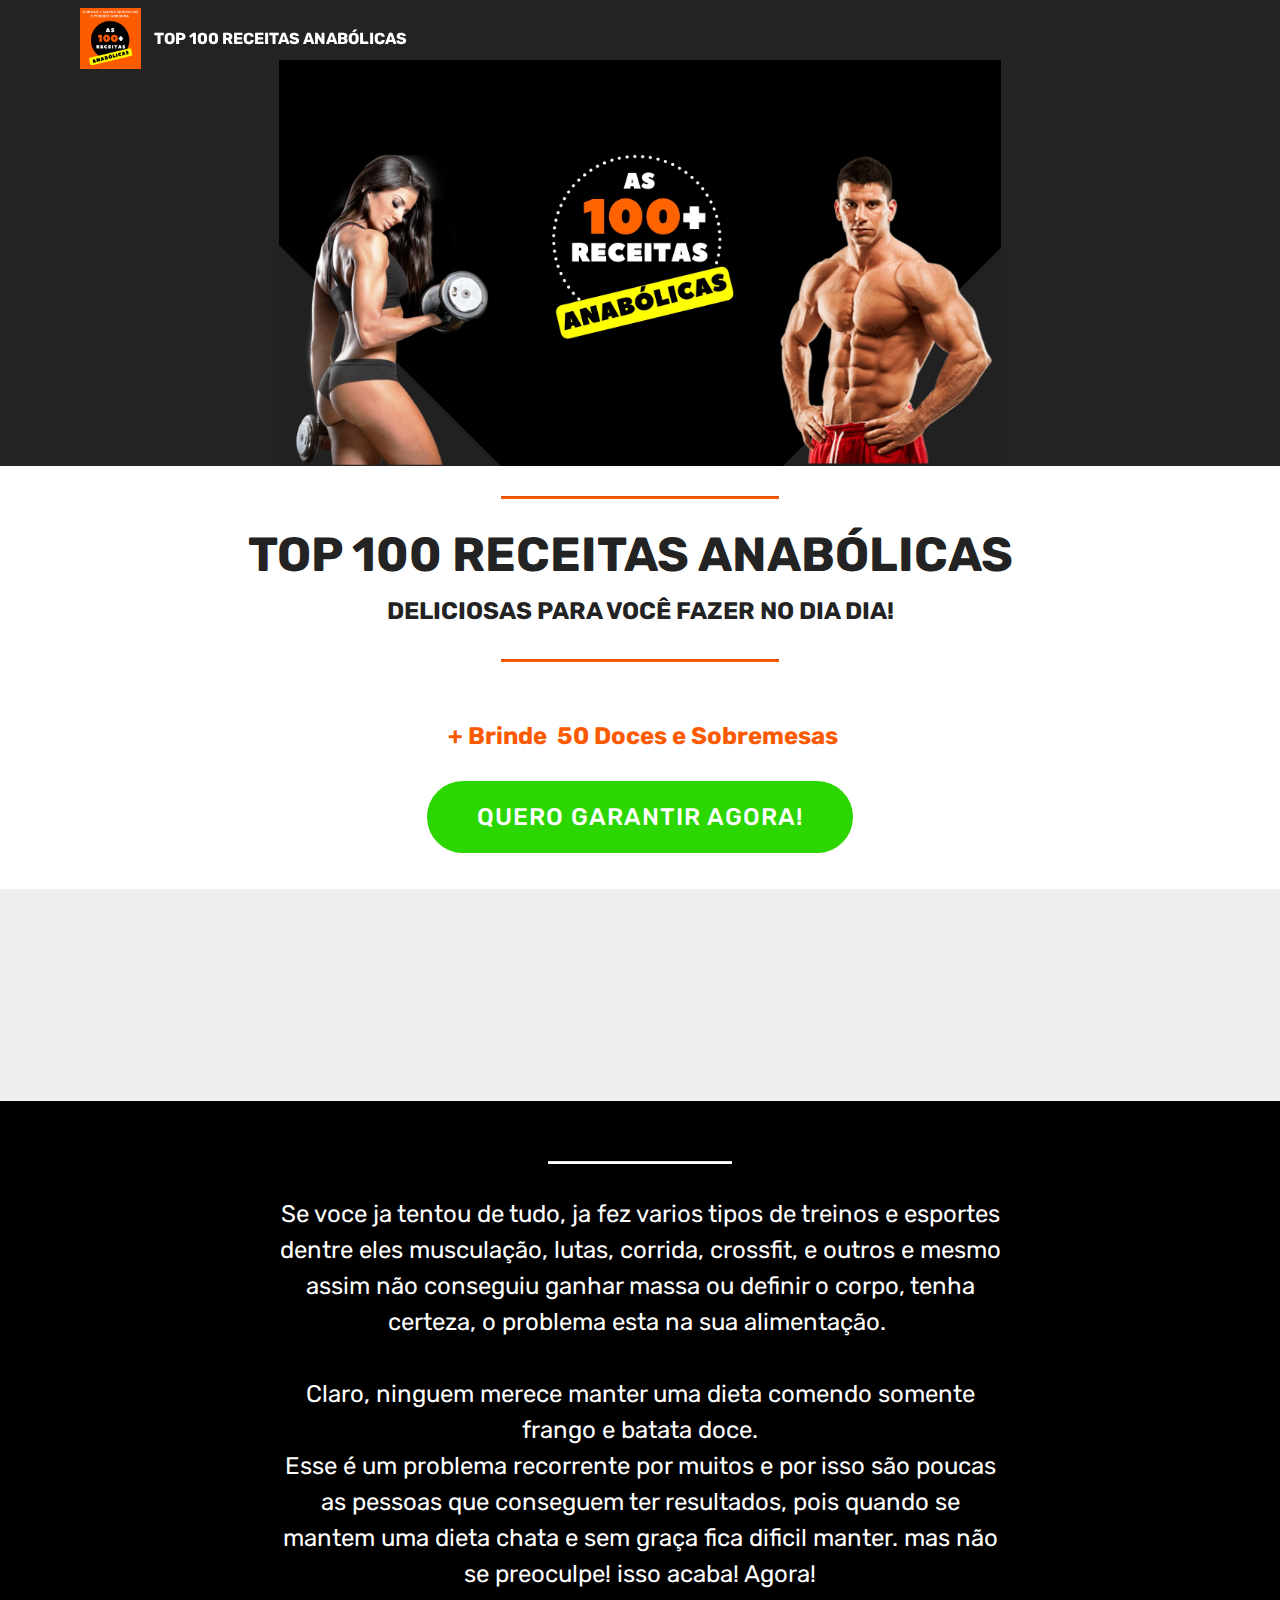
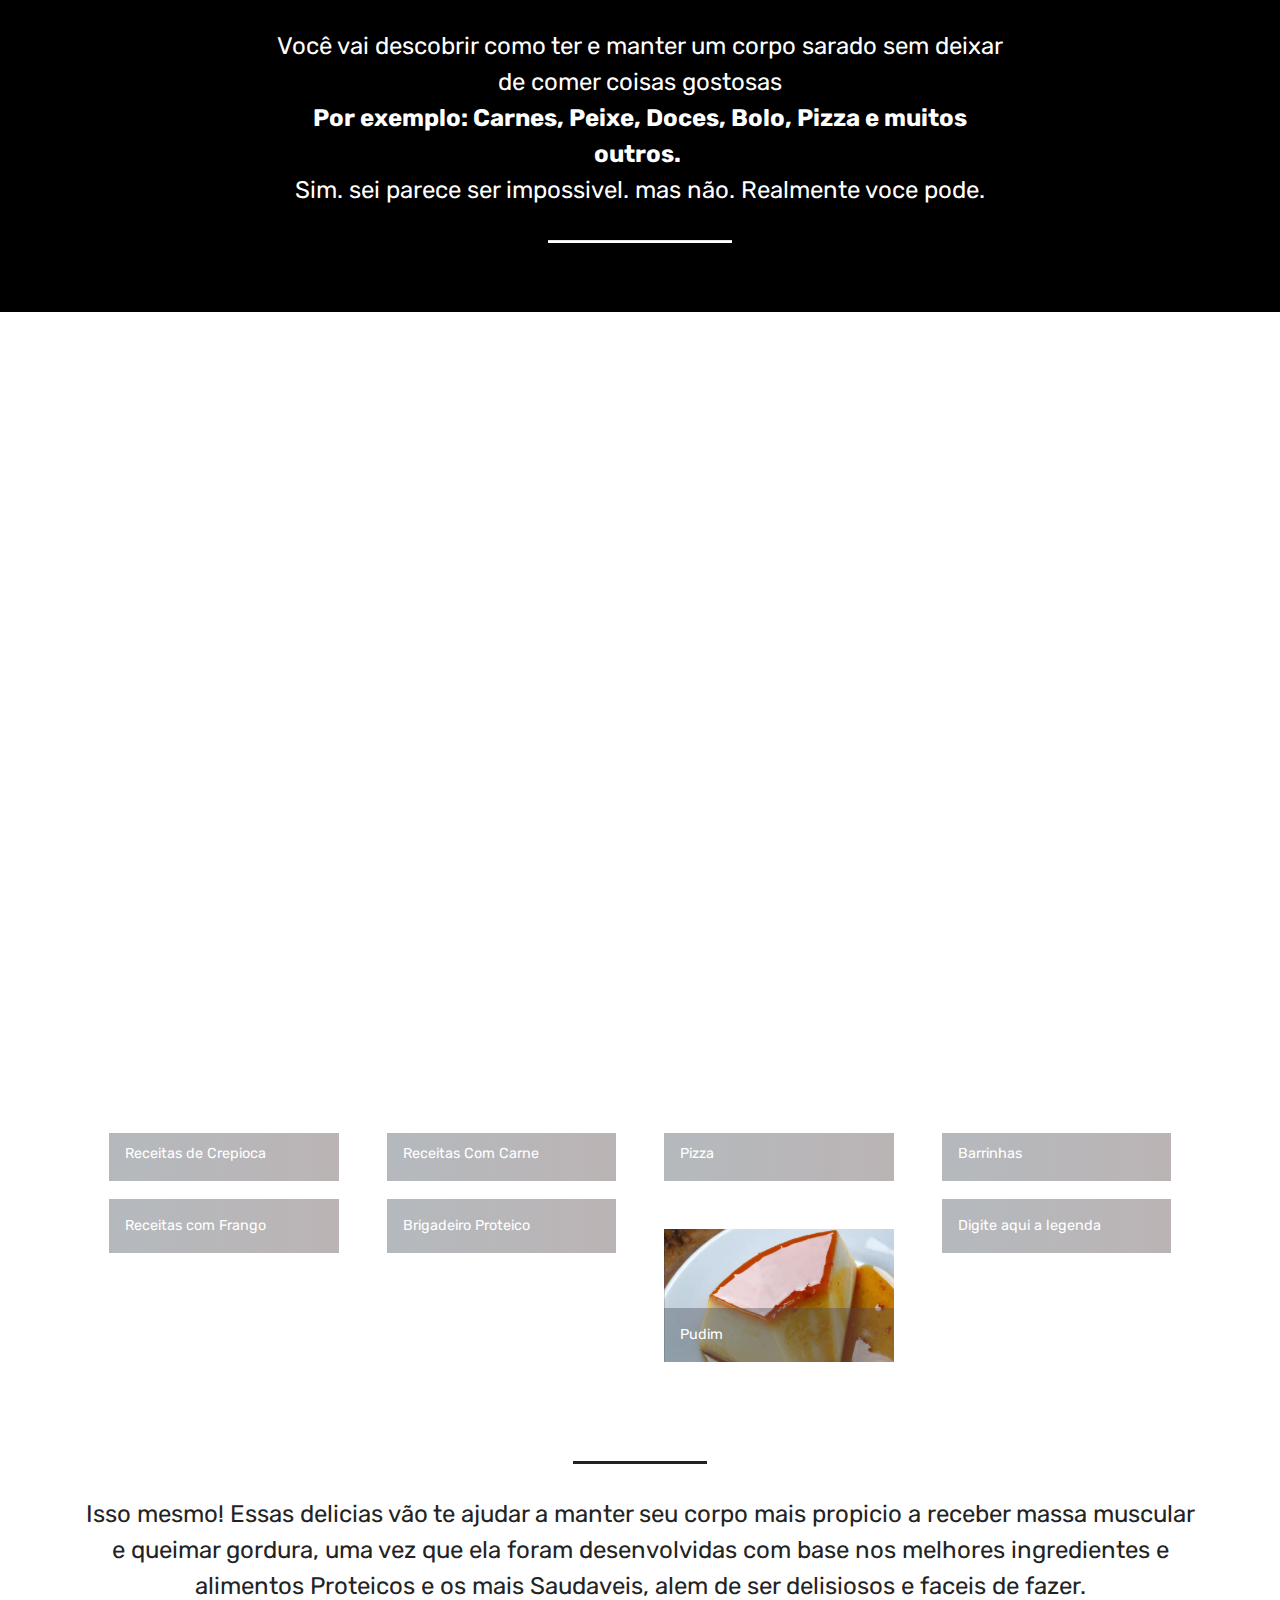
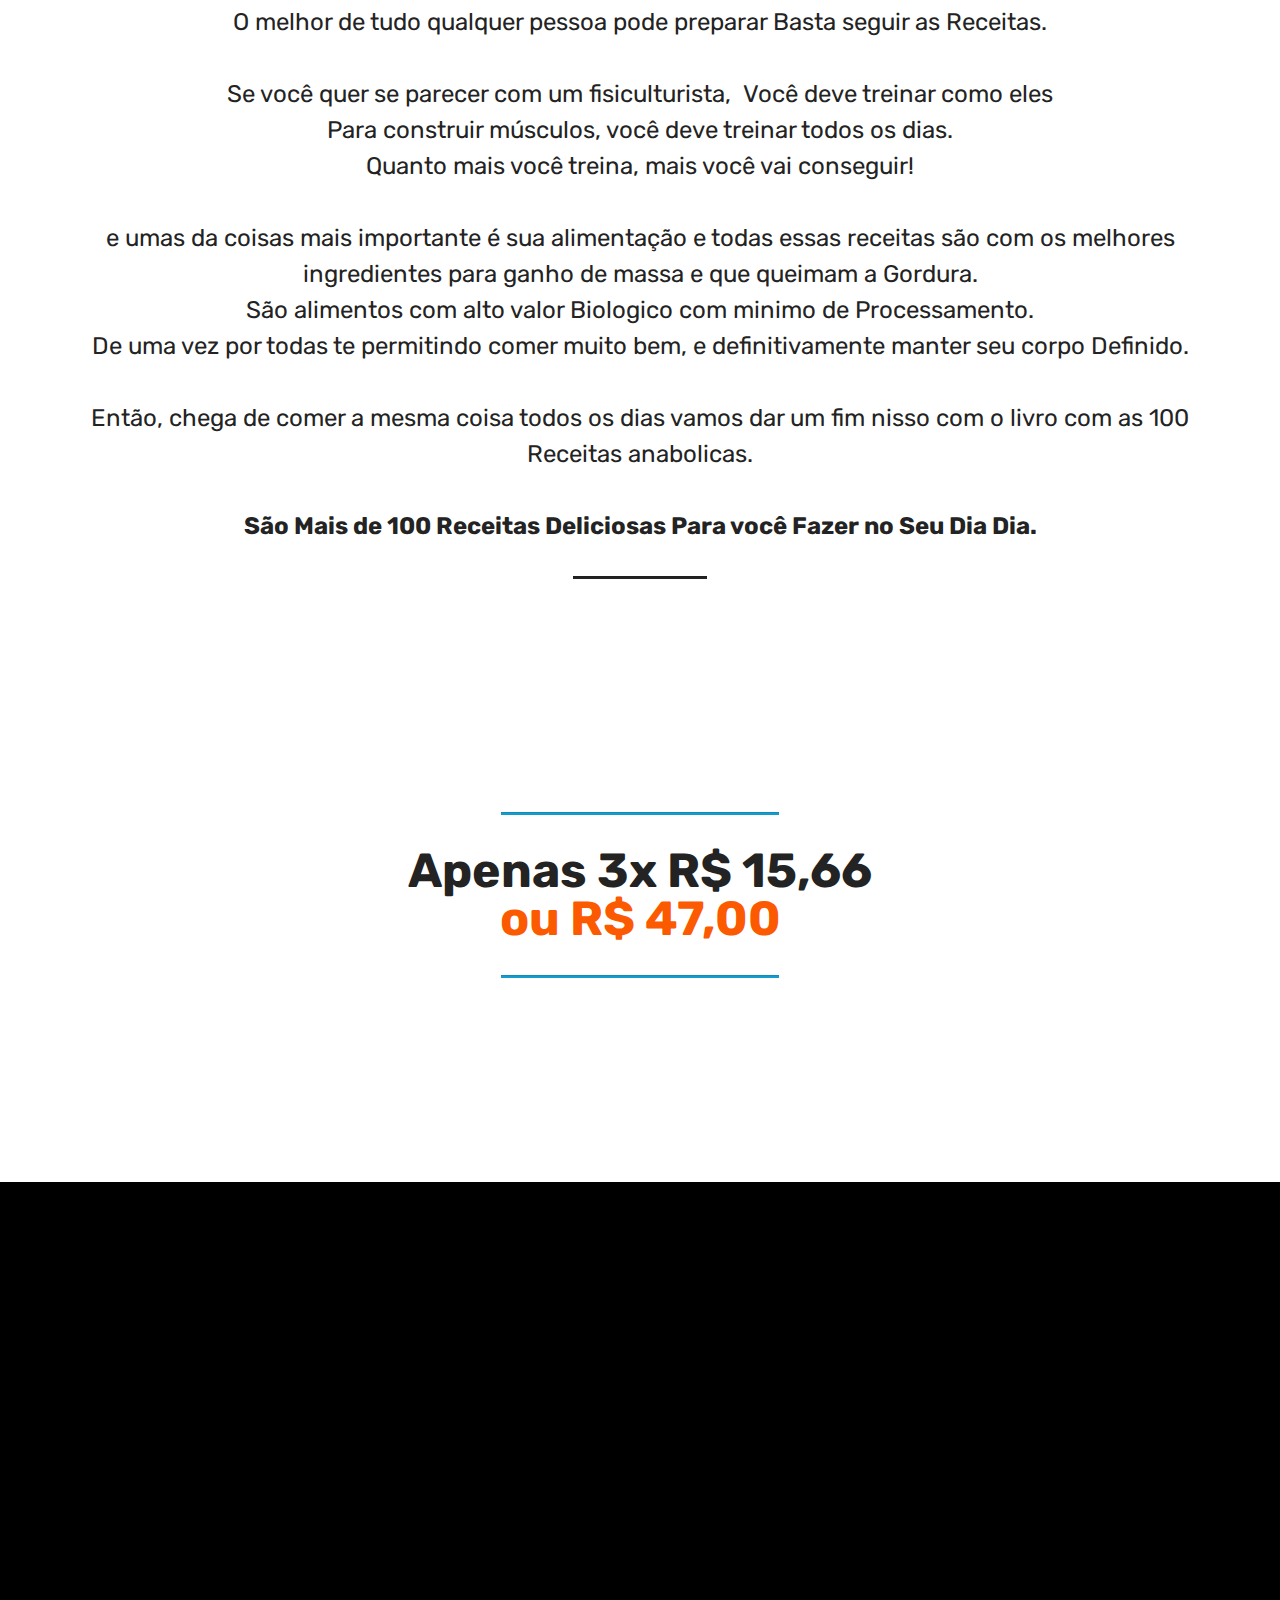
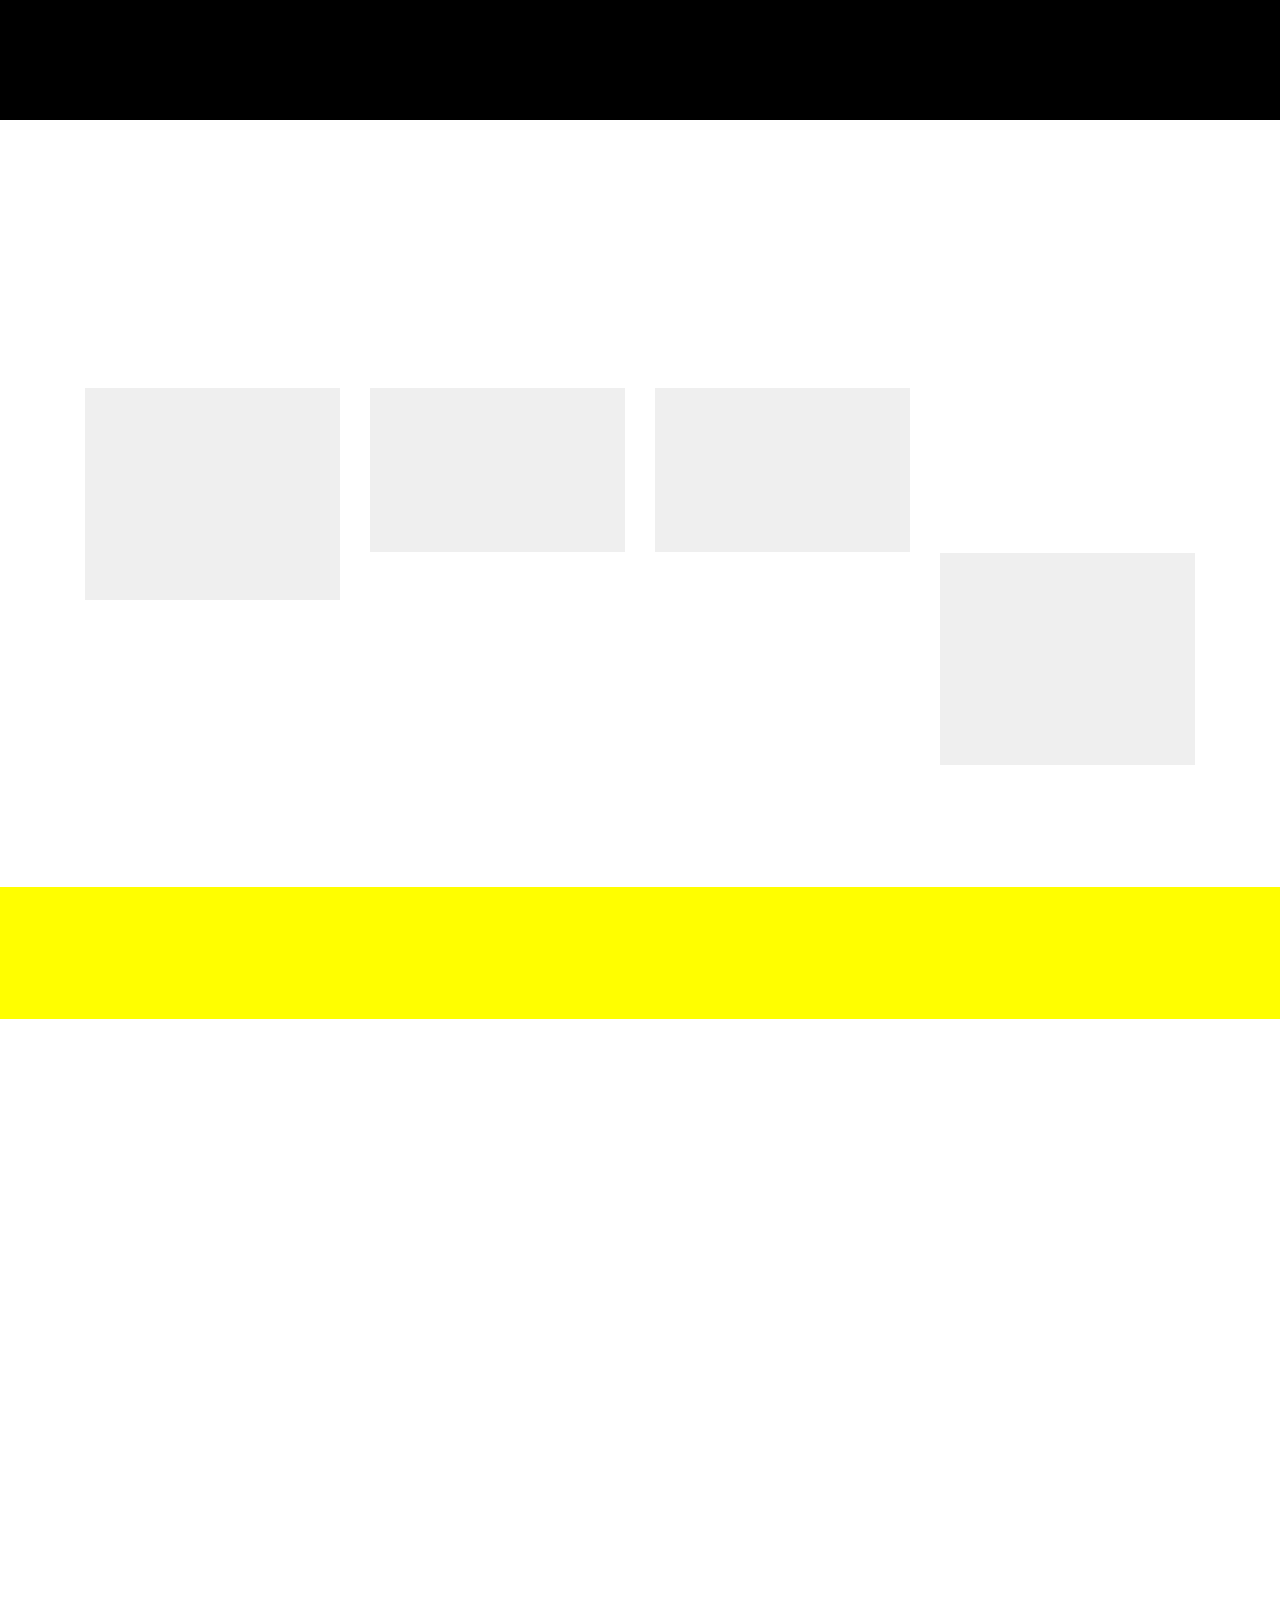
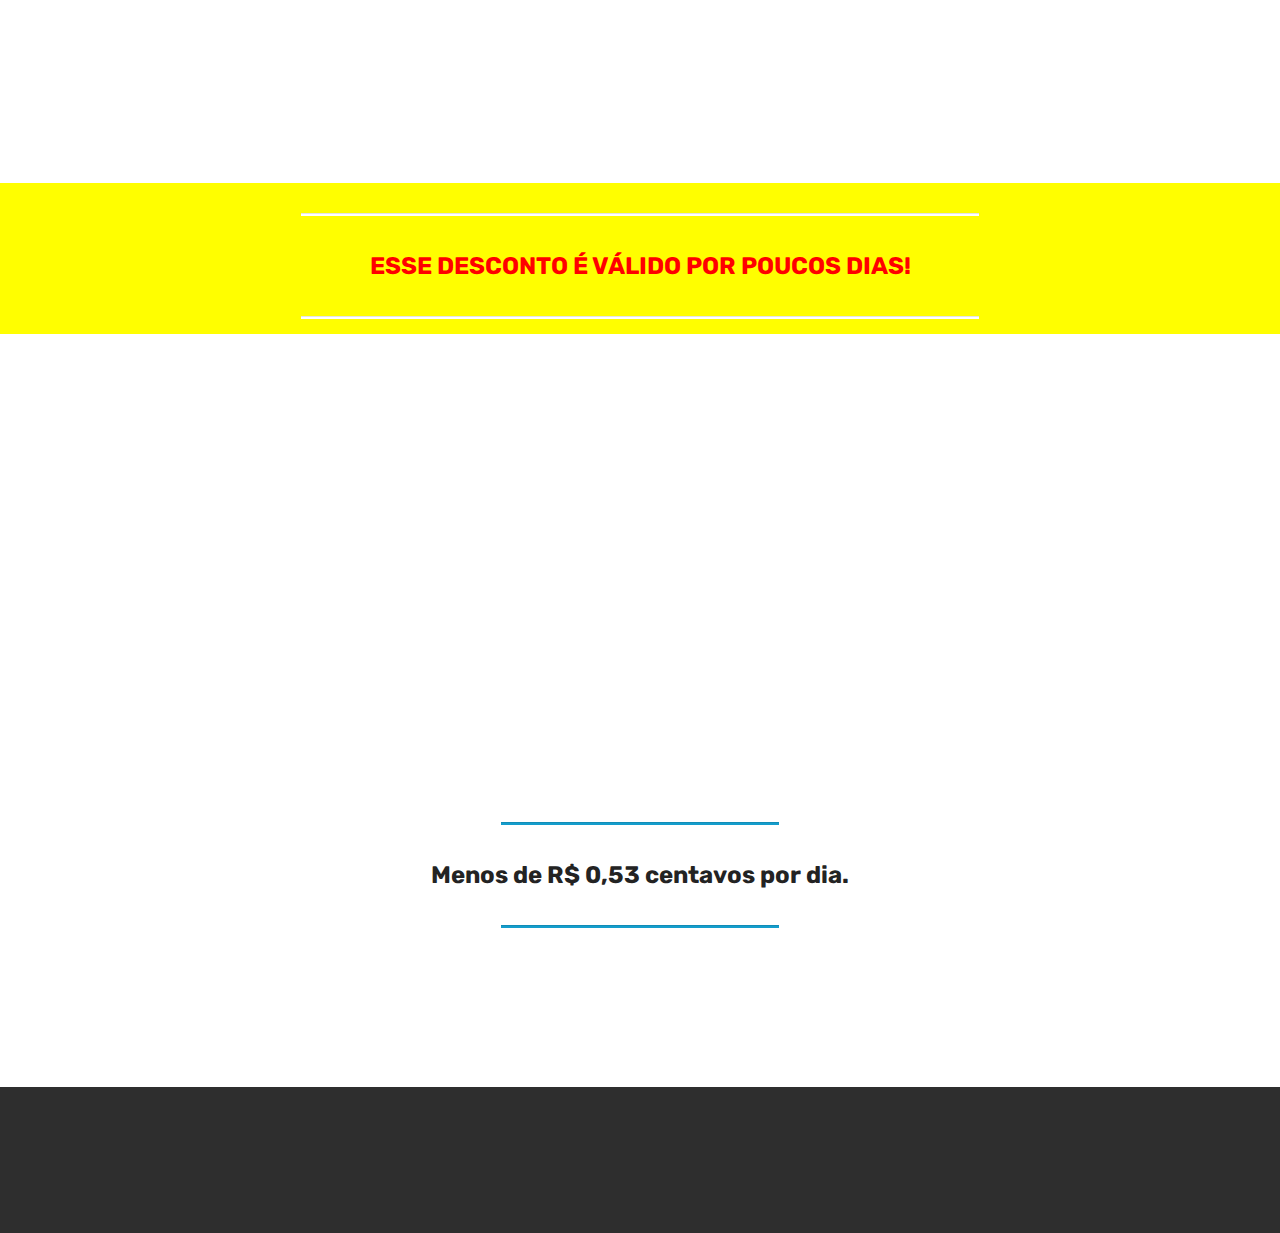
==== commit ad37e2e3: "create github pages" ====
--- a/index.html
+++ b/index.html
@@ -32,6 +32,26 @@
   
 </head>
 <body>
+
+<!-- Google Analytics -->
+<!-- WhatsHelp.io widget -->
+<script type="text/javascript">
+    (function () {
+        var options = {
+            whatsapp: "+55 11 960442444", // WhatsApp number
+            call_to_action: "Quer Ajuda Para Comprar?", // Call to action
+            position: "left", // Position may be 'right' or 'left'
+        };
+        var proto = document.location.protocol, host = "whatshelp.io", url = proto + "//static." + host;
+        var s = document.createElement('script'); s.type = 'text/javascript'; s.async = true; s.src = url + '/widget-send-button/js/init.js';
+        s.onload = function () { WhWidgetSendButton.init(host, proto, options); };
+        var x = document.getElementsByTagName('script')[0]; x.parentNode.insertBefore(s, x);
+    })();
+</script>
+<!-- /WhatsHelp.io widget -->
+<!-- /Google Analytics -->
+
+
   <section class="menu cid-rnFOaQuTI5" once="menu" id="menu2-w">
 
     
@@ -47,8 +67,12 @@
         </button>
         <div class="menu-logo">
             <div class="navbar-brand">
-                
-                
+                <span class="navbar-logo">
+                    <a href="https://mobirise.co">
+                        <img src="assets/images/como-ganhar-mais-massa-muscular-96x96.png" alt="Mobirise" title="" style="height: 3.8rem;">
+                    </a>
+                </span>
+                <span class="navbar-caption-wrap"><a class="navbar-caption text-white display-4" href="https://mobirise.co">TOP 100 RECEITAS ANABÓLICAS </a></span>
             </div>
         </div>
         <div class="collapse navbar-collapse" id="navbarSupportedContent">
@@ -58,12 +82,12 @@
     </nav>
 </section>
 
-<section class="engine"><a href="https://mobirise.info/m">site design templates</a></section><section class="cid-rnHWKAbBbA" id="image2-z">
-
-    
-
-    <figure class="mbr-figure">
-        <div class="image-block" style="width: 62%;">
+<section class="engine"><a href="https://mobirise.info/q">responsive website templates</a></section><section class="cid-rnHWKAbBbA" id="image2-z">
+
+    
+
+    <figure class="mbr-figure container">
+        <div class="image-block" style="width: 65%;">
             <img src="assets/images/porque-essas-receitas-so-a-chave-para-te-deixar-com-um-shape-incrvel-.-1-1920x1080.jpg" alt="Mobirise" title="">
             
         </div>
@@ -77,21 +101,11 @@
     <div class="container">
         <div class="inner-container" style="width: 100%;">
             <hr class="line" style="width: 25%;">
-            <div class="section-text align-center mbr-fonts-style display-2"><strong>LIVRO COM + DE 100 RECEITAS ANABÓLICAS
+            <div class="section-text align-center mbr-fonts-style display-2"><strong>TOP 100 RECEITAS ANABÓLICAS
 &nbsp;<br><span style="font-size: 1.5rem;">DELICIOSAS </span><span style="font-size: 1.5rem;">PARA VOCÊ FAZER </span><span style="font-size: 1.5rem;">NO DIA DIA!</span></strong></div>
             <hr class="line" style="width: 25%;">
         </div>
         </div>
-</section>
-
-<section class="mbr-gallery mbr-slider-carousel cid-rnHYJdxPn8" id="gallery4-10">
-
-    
-
-    <div class="container">
-        <div><!-- Gallery --><div class="gallery-row"><div class="mbr-gallery-layout-default"><div><div class="row-first row justify-content-center m-0"><div class="mbr-gallery-item col-lg-3 col-md-6 col-sm-12 p-4" data-video-url="false"><div href="#lb-gallery4-10" data-slide-to="0" data-toggle="modal"><img src="assets/images/crepioca-como-fazer-1-2-846x564-800x533.jpg" alt="" title=""><span class="icon-focus"></span><span class="mbr-gallery-title mbr-fonts-style display-7">Receitas de Crepioca</span></div></div><div class="mbr-gallery-item col-lg-3 col-md-6 col-sm-12 p-4" data-video-url="false"><div href="#lb-gallery4-10" data-slide-to="1" data-toggle="modal"><img src="assets/images/receita-lagarto-recheado-bacon-cenoura-620x372-620x372.jpg" alt="" title=""><span class="icon-focus"></span><span class="mbr-gallery-title mbr-fonts-style display-7">Receitas Com Carne</span></div></div><div class="mbr-gallery-item col-lg-3 col-md-6 col-sm-12 p-4" data-video-url="false"><div href="#lb-gallery4-10" data-slide-to="2" data-toggle="modal"><img src="assets/images/pizza-1008x577-800x458.jpg" alt="" title=""><span class="icon-focus"></span><span class="mbr-gallery-title mbr-fonts-style display-7">Pizza</span></div></div><div class="mbr-gallery-item col-lg-3 col-md-6 col-sm-12 p-4" data-video-url="false"><div href="#lb-gallery4-10" data-slide-to="3" data-toggle="modal"><img src="assets/images/barrinha-proteica-anabolica-650x393-650x393.jpg" alt="" title=""><span class="icon-focus"></span><span class="mbr-gallery-title mbr-fonts-style display-7">Barrinhas</span></div></div></div><div class="row-second row justify-content-center m-0"><div class="mbr-gallery-item col-lg-3 col-md-6 col-sm-12 p-4" data-video-url="false"><div href="#lb-gallery4-10" data-slide-to="4" data-toggle="modal"><img src="assets/images/frango-proteico-626x417-626x358.jpg" alt="" title=""><span class="icon-focus"></span><span class="mbr-gallery-title mbr-fonts-style display-7">Receitas com Frango</span></div></div><div class="mbr-gallery-item col-lg-3 col-md-6 col-sm-12 p-4" data-video-url="false"><div href="#lb-gallery4-10" data-slide-to="5" data-toggle="modal"><img src="assets/images/shutterstock-319500128-1000x638-800x510.jpg" alt="" title=""><span class="icon-focus"></span><span class="mbr-gallery-title mbr-fonts-style display-7">Brigadeiro Proteico</span></div></div><div class="mbr-gallery-item col-lg-3 col-md-6 col-sm-12 p-4" data-video-url="false"><div href="#lb-gallery4-10" data-slide-to="6" data-toggle="modal"><img src="assets/images/pudim-proteico-947x630-800x463.jpg" alt="" title=""><span class="icon-focus"></span><span class="mbr-gallery-title mbr-fonts-style display-7">Pudim</span></div></div><div class="mbr-gallery-item col-lg-3 col-md-6 col-sm-12 p-4" data-video-url="false"><div href="#lb-gallery4-10" data-slide-to="7" data-toggle="modal"><img src="assets/images/images-300x168-300x168.jpg" alt="" title=""><span class="icon-focus"></span><span class="mbr-gallery-title mbr-fonts-style display-7">Digite aqui a legenda</span></div></div></div></div><div class="clearfix"></div></div></div><!-- Lightbox --><div data-app-prevent-settings="" class="mbr-slider modal fade carousel slide" tabindex="-1" data-keyboard="true" data-interval="false" id="lb-gallery4-10"><div class="modal-dialog"><div class="modal-content"><div class="modal-body"><div class="carousel-inner"><div class="carousel-item active"><img src="assets/images/crepioca-como-fazer-1-2-846x564.jpg" alt="" title=""></div><div class="carousel-item"><img src="assets/images/receita-lagarto-recheado-bacon-cenoura-620x372.jpg" alt="" title=""></div><div class="carousel-item"><img src="assets/images/pizza-1008x577.jpg" alt="" title=""></div><div class="carousel-item"><img src="assets/images/barrinha-proteica-anabolica-650x393.jpg" alt="" title=""></div><div class="carousel-item"><img src="assets/images/frango-proteico-626x417.jpg" alt="" title=""></div><div class="carousel-item"><img src="assets/images/shutterstock-319500128-1000x638.jpg" alt="" title=""></div><div class="carousel-item"><img src="assets/images/pudim-proteico-947x630.jpg" alt="" title=""></div><div class="carousel-item"><img src="assets/images/images-300x168.jpg" alt="" title=""></div></div><a class="carousel-control carousel-control-prev" role="button" data-slide="prev" href="#lb-gallery4-10"><span class="mbri-left mbr-iconfont" aria-hidden="true"></span><span class="sr-only">Previous</span></a><a class="carousel-control carousel-control-next" role="button" data-slide="next" href="#lb-gallery4-10"><span class="mbri-right mbr-iconfont" aria-hidden="true"></span><span class="sr-only">Next</span></a><a class="close" href="#" role="button" data-dismiss="modal"><span class="sr-only">Close</span></a></div></div></div></div></div>
-    </div>
-
 </section>
 
 <section class="header1 cid-rnyhxnjbsj" id="header16-1">
@@ -106,7 +120,7 @@
                 <h1 class="mbr-section-title mbr-bold pb-3 mbr-fonts-style display-5">&nbsp;+ Brinde &nbsp;50 Doces e Sobremesas</h1>
                 
                 
-                <div class="mbr-section-btn"><a class="btn btn-md btn-success display-5" href="http://mon.net.br/6wb2g?BOT1" target="_blank">GARANTIR a sua AGORA!</a></div>
+                <div class="mbr-section-btn"><a class="btn btn-md btn-success display-5" href="http://mon.net.br/6wb2g?BOT1" target="_blank">QUERO GARANTIR AGORA!</a></div>
             </div>
         </div>
     </div>
@@ -188,6 +202,16 @@
             
         </div>
     </figure>
+</section>
+
+<section class="mbr-gallery mbr-slider-carousel cid-rnHYJdxPn8" id="gallery4-10">
+
+    
+
+    <div class="container">
+        <div><!-- Gallery --><div class="gallery-row"><div class="mbr-gallery-layout-default"><div><div class="row-first row justify-content-center m-0"><div class="mbr-gallery-item col-lg-3 col-md-6 col-sm-12 p-4" data-video-url="false"><div href="#lb-gallery4-10" data-slide-to="0" data-toggle="modal"><img src="assets/images/crepioca-como-fazer-1-2-846x564-800x533.jpg" alt="" title=""><span class="icon-focus"></span><span class="mbr-gallery-title mbr-fonts-style display-7">Receitas de Crepioca</span></div></div><div class="mbr-gallery-item col-lg-3 col-md-6 col-sm-12 p-4" data-video-url="false"><div href="#lb-gallery4-10" data-slide-to="1" data-toggle="modal"><img src="assets/images/receita-lagarto-recheado-bacon-cenoura-620x372-620x372.jpg" alt="" title=""><span class="icon-focus"></span><span class="mbr-gallery-title mbr-fonts-style display-7">Receitas Com Carne</span></div></div><div class="mbr-gallery-item col-lg-3 col-md-6 col-sm-12 p-4" data-video-url="false"><div href="#lb-gallery4-10" data-slide-to="2" data-toggle="modal"><img src="assets/images/pizza-1008x577-800x458.jpg" alt="" title=""><span class="icon-focus"></span><span class="mbr-gallery-title mbr-fonts-style display-7">Pizza</span></div></div><div class="mbr-gallery-item col-lg-3 col-md-6 col-sm-12 p-4" data-video-url="false"><div href="#lb-gallery4-10" data-slide-to="3" data-toggle="modal"><img src="assets/images/barrinha-proteica-anabolica-650x393-650x393.jpg" alt="" title=""><span class="icon-focus"></span><span class="mbr-gallery-title mbr-fonts-style display-7">Barrinhas</span></div></div></div><div class="row-second row justify-content-center m-0"><div class="mbr-gallery-item col-lg-3 col-md-6 col-sm-12 p-4" data-video-url="false"><div href="#lb-gallery4-10" data-slide-to="4" data-toggle="modal"><img src="assets/images/frango-proteico-626x417-626x358.jpg" alt="" title=""><span class="icon-focus"></span><span class="mbr-gallery-title mbr-fonts-style display-7">Receitas com Frango</span></div></div><div class="mbr-gallery-item col-lg-3 col-md-6 col-sm-12 p-4" data-video-url="false"><div href="#lb-gallery4-10" data-slide-to="5" data-toggle="modal"><img src="assets/images/shutterstock-319500128-1000x638-800x510.jpg" alt="" title=""><span class="icon-focus"></span><span class="mbr-gallery-title mbr-fonts-style display-7">Brigadeiro Proteico</span></div></div><div class="mbr-gallery-item col-lg-3 col-md-6 col-sm-12 p-4" data-video-url="false"><div href="#lb-gallery4-10" data-slide-to="6" data-toggle="modal"><img src="assets/images/pudim-proteico-947x630-800x463.jpg" alt="" title=""><span class="icon-focus"></span><span class="mbr-gallery-title mbr-fonts-style display-7">Pudim</span></div></div><div class="mbr-gallery-item col-lg-3 col-md-6 col-sm-12 p-4" data-video-url="false"><div href="#lb-gallery4-10" data-slide-to="7" data-toggle="modal"><img src="assets/images/images-300x168-300x168.jpg" alt="" title=""><span class="icon-focus"></span><span class="mbr-gallery-title mbr-fonts-style display-7">Digite aqui a legenda</span></div></div></div></div><div class="clearfix"></div></div></div><!-- Lightbox --><div data-app-prevent-settings="" class="mbr-slider modal fade carousel slide" tabindex="-1" data-keyboard="true" data-interval="false" id="lb-gallery4-10"><div class="modal-dialog"><div class="modal-content"><div class="modal-body"><div class="carousel-inner"><div class="carousel-item active"><img src="assets/images/crepioca-como-fazer-1-2-846x564.jpg" alt="" title=""></div><div class="carousel-item"><img src="assets/images/receita-lagarto-recheado-bacon-cenoura-620x372.jpg" alt="" title=""></div><div class="carousel-item"><img src="assets/images/pizza-1008x577.jpg" alt="" title=""></div><div class="carousel-item"><img src="assets/images/barrinha-proteica-anabolica-650x393.jpg" alt="" title=""></div><div class="carousel-item"><img src="assets/images/frango-proteico-626x417.jpg" alt="" title=""></div><div class="carousel-item"><img src="assets/images/shutterstock-319500128-1000x638.jpg" alt="" title=""></div><div class="carousel-item"><img src="assets/images/pudim-proteico-947x630.jpg" alt="" title=""></div><div class="carousel-item"><img src="assets/images/images-300x168.jpg" alt="" title=""></div></div><a class="carousel-control carousel-control-prev" role="button" data-slide="prev" href="#lb-gallery4-10"><span class="mbri-left mbr-iconfont" aria-hidden="true"></span><span class="sr-only">Previous</span></a><a class="carousel-control carousel-control-next" role="button" data-slide="next" href="#lb-gallery4-10"><span class="mbri-right mbr-iconfont" aria-hidden="true"></span><span class="sr-only">Next</span></a><a class="close" href="#" role="button" data-dismiss="modal"><span class="sr-only">Close</span></a></div></div></div></div></div>
+    </div>
+
 </section>
 
 <section class="mbr-section article content9 cid-rnysf3iNNG" id="content9-8">
@@ -219,8 +243,8 @@
     
     
     <div class="container ">
-        <h2 class="mbr-section-title pb-3 align-center mbr-fonts-style display-2"><strong>De R$ 67,00</strong> <br>Por <strong>APENAS R$25,00 
-</strong><div>O preço desse produto está bem abaixo do valor
+        <h2 class="mbr-section-title pb-3 align-center mbr-fonts-style display-5"><strong>De R$ 97,00</strong> Por APENAS R$47,00 
+<div>O preço desse produto está bem abaixo do valor
 </div><div>DISPONIVEL POR POUCOS DIAS</div></h2>
         
         
@@ -230,7 +254,7 @@
         <div class="hoursCountdown" title="Hours"></div> 
         <div class="minutesCountdown" title="Minutes"></div> 
         <div class="secondsCountdown" title="Seconds"></div>
-        <div class="countdown pt-5 mt-2" data-due-date="2019/09/29"> 
+        <div class="countdown pt-5 mt-2" data-due-date="2019/06/30"> 
         </div>
     </div>
 </section>
@@ -242,7 +266,8 @@
     <div class="container">
         <div class="inner-container" style="width: 100%;">
             <hr class="line" style="width: 25%;">
-            <div class="section-text align-center mbr-fonts-style display-1"><strong>POR APENAS</strong><div><strong>ou R$ 25,00</strong></div></div>
+            <div class="section-text align-center mbr-fonts-style display-2"><strong>Apenas 3x R$ 15,66
+</strong><div><strong>ou R$ 47,00</strong></div></div>
             <hr class="line" style="width: 25%;">
         </div>
         </div>
@@ -273,7 +298,7 @@
                     PARA QUEM É?</h1>
                 
                 <p class="mbr-text pb-3 mbr-fonts-style display-5">Se voce que ganhar mais massa Muscular ou se voce quer perder gordura, essas receitas são para você.<br>Elas foram desenvolvidas para homens e mulheres que deseja manter uma dieta e manter seu corpo.</p>
-                <div class="mbr-section-btn"><a class="btn btn-md btn-success display-5" href="http://mon.net.br/6wb2g" target="_blank">COMPRAR HOJE&nbsp;<br>POR APENAS R$25,00</a></div>
+                <div class="mbr-section-btn"><a class="btn btn-md btn-success display-5" href="http://mon.net.br/6wb2g" target="_blank">COMPRAR HOJE&nbsp;<br>POR APENAS R$47,00</a></div>
             </div>
         </div>
     </div>
@@ -400,7 +425,7 @@
     <div class="container">
         <div class="inner-container" style="width: 61%;">
             <hr class="line" style="width: 100%;">
-            <div class="section-text align-center mbr-fonts-style display-2"><strong>DESCONTO É VÁLIDO POR POUCAS HORAS!</strong></div>
+            <div class="section-text align-center mbr-fonts-style display-5"><strong>ESSE DESCONTO É VÁLIDO POR POUCOS DIAS!</strong></div>
             <hr class="line" style="width: 100%;">
         </div>
         </div>
@@ -420,7 +445,7 @@
         <div class="hoursCountdown" title="Hours"></div> 
         <div class="minutesCountdown" title="Minutes"></div> 
         <div class="secondsCountdown" title="Seconds"></div>
-        <div class="countdown pt-5 mt-2" data-due-date="2019/09/29"> 
+        <div class="countdown pt-5 mt-2" data-due-date="2019/06/30"> 
         </div>
     </div>
 </section>
@@ -434,7 +459,7 @@
             <div class="title col-12 col-md-8">
                 <h2 class="align-center pb-3 mbr-fonts-style display-5">Tenha acesso as melhores Receitas Anabolicas<div>Após Pagamento Receba de Imediato!
 </div></h2>
-                <h3 class="mbr-section-subtitle align-center mbr-light mbr-fonts-style display-2"><div><strong>R$25,00 à Vista</strong></div><div><strong>ou Parcele </strong></div><div><strong>em até 3x de R$ 8,84</strong><strong>&nbsp;no Cartão</strong></div></h3>
+                <h3 class="mbr-section-subtitle align-center mbr-light mbr-fonts-style display-2"><div><strong>R$47,00 à Vista</strong></div><div><strong>ou Parcele </strong></div><div><strong>em até&nbsp;</strong><strong>3x no Cartão</strong></div></h3>
                 
             </div>
         </div>
@@ -448,7 +473,7 @@
     <div class="container">
         <div class="inner-container" style="width: 100%;">
             <hr class="line" style="width: 25%;">
-            <div class="section-text align-center mbr-fonts-style display-5"><strong>Menos de R$ 0,50 centavos por dia.</strong></div>
+            <div class="section-text align-center mbr-fonts-style display-5"><strong>Menos de R$ 0,53 centavos por dia.</strong></div>
             <hr class="line" style="width: 25%;">
         </div>
         </div>
@@ -461,18 +486,6 @@
     <figure class="mbr-figure container">
             <div class="image-block" style="width: 61%;">
                 <a href="http://mon.net.br/dem6u?SRC=BOT3" target="_blank"><img src="assets/images/dieta-de-21-dias-boto-862x180.png" width="1400" alt="Mobirise" title=""></a>
-                
-            </div>
-    </figure>
-</section>
-
-<section class="cid-rAcuuXKraa" id="image3-1j">
-
-    
-
-    <figure class="mbr-figure container">
-            <div class="image-block" style="width: 52%;">
-                <a href="index.html"><img src="assets/images/compra-segura-monetize-784x160.png" width="1400" alt="Mobirise" title=""></a>
                 
             </div>
     </figure>
--- a/assets/mobirise/css/mbr-additional.css
+++ b/assets/mobirise/css/mbr-additional.css
@@ -1414,11 +1414,12 @@
   box-shadow: none !important;
 }
 .cid-rnHWKAbBbA {
-  background: #001fb3;
+  background: #232323;
+  padding-top: 60px;
+  padding-bottom: 0px;
 }
 .cid-rnHWKAbBbA .image-block {
   margin: auto;
-  width: 100% !important;
 }
 .cid-rnHWKAbBbA .mbr-figure {
   margin: 0 auto;
@@ -1682,6 +1683,11 @@
 .cid-rnFOaQuTI5 .collapsed .navbar-collapse.collapsing .navbar-buttons:last-child,
 .cid-rnFOaQuTI5 .collapsed .navbar-collapse.show .navbar-buttons:last-child {
   margin-bottom: 1rem;
+}
+@media (min-width: 992px) {
+  .cid-rnFOaQuTI5 .collapsed:not(.navbar-short) .navbar-collapse {
+    max-height: calc(98.5vh - 3.8rem);
+  }
 }
 .cid-rnFOaQuTI5 .collapsed button.navbar-toggler {
   display: block;
@@ -1861,6 +1867,117 @@
     width: 100% !important;
   }
 }
+.cid-rnyhxnjbsj {
+  padding-top: 30px;
+  padding-bottom: 30px;
+  background-color: #ffffff;
+}
+.cid-rnyhxnjbsj P {
+  color: #767676;
+}
+.cid-rnyhxnjbsj H1 {
+  color: #fb5a00;
+}
+.cid-rnyhxnjbsj .mbr-text,
+.cid-rnyhxnjbsj .mbr-section-btn B {
+  color: #fffe00;
+}
+.cid-rnyjHAjRs0 {
+  padding-top: 45px;
+  padding-bottom: 30px;
+  background-color: #efefef;
+}
+.cid-rnyjHAjRs0 P {
+  color: #767676;
+}
+.cid-rnyjTn7lyv {
+  padding-top: 60px;
+  padding-bottom: 45px;
+  background-color: #000000;
+}
+.cid-rnyjTn7lyv .line {
+  background-color: #ffffff;
+  color: #ffffff;
+  align: center;
+  height: 2px;
+  margin: 0 auto;
+}
+.cid-rnyjTn7lyv .section-text {
+  padding: 2rem 0;
+}
+.cid-rnyjTn7lyv .inner-container {
+  margin: 0 auto;
+}
+@media (max-width: 768px) {
+  .cid-rnyjTn7lyv .inner-container {
+    width: 100% !important;
+  }
+}
+.cid-rnykQ4VMbS {
+  background: #000000;
+  padding-top: 0px;
+  padding-bottom: 0px;
+}
+.cid-rnykQ4VMbS .image-block {
+  margin: auto;
+}
+.cid-rnykQ4VMbS figcaption {
+  position: relative;
+}
+.cid-rnykQ4VMbS figcaption div {
+  position: absolute;
+  bottom: 0;
+  width: 100%;
+}
+@media (max-width: 768px) {
+  .cid-rnykQ4VMbS .image-block {
+    width: 100% !important;
+  }
+}
+.cid-rnyrKMvpEm {
+  padding-top: 45px;
+  padding-bottom: 0px;
+  background-color: #ffffff;
+}
+.cid-rnyrKMvpEm .mbr-section-subtitle {
+  color: #000000;
+}
+.cid-rnyrKMvpEm .mbr-section-subtitle DIV {
+  color: #000000;
+}
+.cid-rnyrKMvpEm B {
+  color: #ff7e0b;
+}
+.cid-rnyrKMvpEm H2 {
+  color: #ff7e0b;
+}
+.cid-rnyrKMvpEm .mbr-section-subtitle B {
+  color: #000000;
+}
+.cid-rnHVODD6oF {
+  background: #ffffff;
+  padding-top: 60px;
+  padding-bottom: 60px;
+}
+.cid-rnHVODD6oF .image-block {
+  margin: auto;
+}
+.cid-rnHVODD6oF .mbr-figure {
+  margin: 0 auto;
+}
+.cid-rnHVODD6oF figcaption {
+  position: relative;
+}
+.cid-rnHVODD6oF figcaption div {
+  position: absolute;
+  bottom: 0;
+  width: 100%;
+}
+@media (max-width: 768px) {
+  .cid-rnHVODD6oF .image-block {
+    width: 100% !important;
+  }
+}
 .cid-rnHYJdxPn8 {
   padding-top: 90px;
   padding-bottom: 30px;
@@ -1932,132 +2049,20 @@
   transition: 0.2s background ease-in-out;
   background: linear-gradient(to left, #554346, #45505b) !important;
 }
-.cid-rnyhxnjbsj {
-  padding-top: 30px;
-  padding-bottom: 30px;
+.cid-rnysf3iNNG {
+  padding-top: 45px;
+  padding-bottom: 45px;
   background-color: #ffffff;
 }
-.cid-rnyhxnjbsj P {
-  color: #767676;
-}
-.cid-rnyhxnjbsj H1 {
-  color: #fb5a00;
-}
-.cid-rnyhxnjbsj .mbr-text,
-.cid-rnyhxnjbsj .mbr-section-btn B {
-  color: #fffe00;
-}
-.cid-rnyjHAjRs0 {
-  padding-top: 45px;
-  padding-bottom: 30px;
-  background-color: #efefef;
-}
-.cid-rnyjHAjRs0 P {
-  color: #767676;
-}
-.cid-rnyjTn7lyv {
-  padding-top: 60px;
-  padding-bottom: 45px;
-  background-color: #001fb3;
-}
-.cid-rnyjTn7lyv .line {
-  background-color: #ffffff;
-  color: #ffffff;
+.cid-rnysf3iNNG .line {
+  background-color: #232323;
+  color: #232323;
   align: center;
   height: 2px;
   margin: 0 auto;
 }
-.cid-rnyjTn7lyv .section-text {
-  padding: 2rem 0;
-}
-.cid-rnyjTn7lyv .inner-container {
-  margin: 0 auto;
-}
-@media (max-width: 768px) {
-  .cid-rnyjTn7lyv .inner-container {
-    width: 100% !important;
-  }
-}
-.cid-rnykQ4VMbS {
-  background: #000000;
-  padding-top: 0px;
-  padding-bottom: 0px;
-}
-.cid-rnykQ4VMbS .image-block {
-  margin: auto;
-}
-.cid-rnykQ4VMbS figcaption {
-  position: relative;
-}
-.cid-rnykQ4VMbS figcaption div {
-  position: absolute;
-  bottom: 0;
-  width: 100%;
-}
-@media (max-width: 768px) {
-  .cid-rnykQ4VMbS .image-block {
-    width: 100% !important;
-  }
-}
-.cid-rnyrKMvpEm {
-  padding-top: 45px;
-  padding-bottom: 0px;
-  background-color: #ffffff;
-}
-.cid-rnyrKMvpEm .mbr-section-subtitle {
-  color: #000000;
-}
-.cid-rnyrKMvpEm .mbr-section-subtitle DIV {
-  color: #000000;
-}
-.cid-rnyrKMvpEm B {
-  color: #ff7e0b;
-}
-.cid-rnyrKMvpEm H2 {
-  color: #ff7e0b;
-}
-.cid-rnyrKMvpEm .mbr-section-subtitle B {
-  color: #000000;
-}
-.cid-rnHVODD6oF {
-  background: #ffffff;
-  padding-top: 60px;
-  padding-bottom: 60px;
-}
-.cid-rnHVODD6oF .image-block {
-  margin: auto;
-}
-.cid-rnHVODD6oF .mbr-figure {
-  margin: 0 auto;
-}
-.cid-rnHVODD6oF figcaption {
-  position: relative;
-}
-.cid-rnHVODD6oF figcaption div {
-  position: absolute;
-  bottom: 0;
-  width: 100%;
-}
-@media (max-width: 768px) {
-  .cid-rnHVODD6oF .image-block {
-    width: 100% !important;
-  }
-}
-.cid-rnysf3iNNG {
-  padding-top: 45px;
-  padding-bottom: 45px;
-  background-color: #001fb3;
-}
-.cid-rnysf3iNNG .line {
-  background-color: #ffffff;
-  color: #ffffff;
-  align: center;
-  height: 2px;
-  margin: 0 auto;
-}
 .cid-rnysf3iNNG .section-text {
   padding: 2rem 0;
-  color: #ffffff;
 }
 .cid-rnysf3iNNG .inner-container {
   margin: 0 auto;
@@ -2068,7 +2073,7 @@
   }
 }
 .cid-rsQ7b3Iq9j {
-  padding-top: 30px;
+  padding-top: 0px;
   padding-bottom: 0px;
   background-color: #ffffff;
 }
@@ -2096,7 +2101,7 @@
   letter-spacing: -2px;
   word-spacing: 0;
   line-height: 1.3;
-  color: #000000;
+  color: #ff7e0b;
 }
 .cid-rsQ7b3Iq9j .period {
   display: block;
@@ -2118,7 +2123,7 @@
   text-transform: none;
   letter-spacing: 0;
   word-spacing: 0;
-  color: #000000;
+  color: #ff7e0b;
 }
 .cid-rsQ7b3Iq9j .countdown-cont {
   max-width: 700px;
@@ -2173,7 +2178,6 @@
 }
 .cid-rsXj5ZlnlD .section-text {
   padding: 2rem 0;
-  color: #232323;
 }
 .cid-rsXj5ZlnlD .inner-container {
   margin: 0 auto;
@@ -2210,7 +2214,7 @@
 .cid-rnyusRUrHU {
   padding-top: 60px;
   padding-bottom: 90px;
-  background-color: #001fb3;
+  background-color: #000000;
 }
 .cid-rnyusRUrHU P {
   color: #767676;
@@ -2331,18 +2335,18 @@
 .cid-rnI4xZPsdp {
   padding-top: 30px;
   padding-bottom: 15px;
-  background-color: #001fb3;
+  background-color: #fffe00;
 }
 .cid-rnI4xZPsdp .line {
-  background-color: #0002b8;
-  color: #0002b8;
+  background-color: #ffffff;
+  color: #ffffff;
   align: center;
   height: 2px;
   margin: 0 auto;
 }
 .cid-rnI4xZPsdp .section-text {
   padding: 2rem 0;
-  color: #efefef;
+  color: #ff0000;
 }
 .cid-rnI4xZPsdp .inner-container {
   margin: 0 auto;
@@ -2384,7 +2388,7 @@
   letter-spacing: -2px;
   word-spacing: 0;
   line-height: 1.3;
-  color: #000000;
+  color: #ff7e0b;
 }
 .cid-rsJGKtED8r .period {
   display: block;
@@ -2406,7 +2410,7 @@
   text-transform: none;
   letter-spacing: 0;
   word-spacing: 0;
-  color: #000000;
+  color: #ff7e0b;
 }
 .cid-rsJGKtED8r .countdown-cont {
   max-width: 700px;
@@ -2481,7 +2485,7 @@
 .cid-rnAaXfqgJT {
   background: #ffffff;
   padding-top: 15px;
-  padding-bottom: 45px;
+  padding-bottom: 90px;
 }
 .cid-rnAaXfqgJT .image-block {
   margin: auto;
@@ -2496,28 +2500,6 @@
 }
 @media (max-width: 768px) {
   .cid-rnAaXfqgJT .image-block {
-    width: 100% !important;
-  }
-}
-.cid-rAcuuXKraa {
-  background: #ffffff;
-  padding-top: 45px;
-  padding-bottom: 30px;
-  background: linear-gradient(0deg, #ffffff, #ffffff);
-}
-.cid-rAcuuXKraa .image-block {
-  margin: auto;
-}
-.cid-rAcuuXKraa figcaption {
-  position: relative;
-}
-.cid-rAcuuXKraa figcaption div {
-  position: absolute;
-  bottom: 0;
-  width: 100%;
-}
-@media (max-width: 768px) {
-  .cid-rAcuuXKraa .image-block {
     width: 100% !important;
   }
 }
@@ -2945,6 +2927,75 @@
 .cid-rvFEffn3QT H2 {
   color: #2cd601;
 }
+.cid-rvG00d2Wd7 {
+  background: #ffffff;
+  padding-top: 0px;
+  padding-bottom: 60px;
+  background: linear-gradient(0deg, #ffffff, #ffffff);
+}
+.cid-rvG00d2Wd7 .image-block {
+  margin: auto;
+}
+.cid-rvG00d2Wd7 figcaption {
+  position: relative;
+}
+.cid-rvG00d2Wd7 figcaption div {
+  position: absolute;
+  bottom: 0;
+  width: 100%;
+}
+@media (max-width: 768px) {
+  .cid-rvG00d2Wd7 .image-block {
+    width: 100% !important;
+  }
+}
+.cid-rvFQhrUyji {
+  background: #ffffff;
+}
+.cid-rvFQhrUyji .image-block {
+  margin: auto;
+  width: 100% !important;
+}
+.cid-rvFQhrUyji .mbr-figure {
+  margin: 0 auto;
+}
+.cid-rvFQhrUyji figcaption {
+  position: relative;
+}
+.cid-rvFQhrUyji figcaption div {
+  position: absolute;
+  bottom: 0;
+  width: 100%;
+}
+@media (max-width: 768px) {
+  .cid-rvFQhrUyji .image-block {
+    width: 100% !important;
+  }
+}
+.cid-rvLS8t2CPo {
+  padding-top: 30px;
+  padding-bottom: 30px;
+  background-color: #ffffff;
+}
+.cid-rvLS8t2CPo .line {
+  background-color: #ffffff;
+  color: #ffffff;
+  align: center;
+  height: 2px;
+  margin: 0 auto;
+}
+.cid-rvLS8t2CPo .section-text {
+  padding: 2rem 0;
+  color: #41f015;
+}
+.cid-rvLS8t2CPo .inner-container {
+  margin: 0 auto;
+}
+@media (max-width: 768px) {
+  .cid-rvLS8t2CPo .inner-container {
+    width: 100% !important;
+  }
+}
 .cid-rvFHVvF9ix {
   background: #ffffff;
   padding-top: 0px;
@@ -2966,63 +3017,25 @@
     width: 100% !important;
   }
 }
-.cid-rvFQhrUyji {
-  background: #ffffff;
-}
-.cid-rvFQhrUyji .image-block {
-  margin: auto;
-  width: 100% !important;
-}
-.cid-rvFQhrUyji .mbr-figure {
-  margin: 0 auto;
-}
-.cid-rvFQhrUyji figcaption {
-  position: relative;
-}
-.cid-rvFQhrUyji figcaption div {
-  position: absolute;
-  bottom: 0;
-  width: 100%;
-}
-@media (max-width: 768px) {
-  .cid-rvFQhrUyji .image-block {
-    width: 100% !important;
-  }
-}
-.cid-rvLS8t2CPo {
-  padding-top: 30px;
-  padding-bottom: 30px;
-  background-color: #2cd601;
-}
-.cid-rvLS8t2CPo .line {
-  background-color: #74ff51;
-  color: #74ff51;
-  align: center;
-  height: 2px;
-  margin: 0 auto;
-}
-.cid-rvLS8t2CPo .section-text {
-  padding: 2rem 0;
-  color: #ffffff;
-}
-.cid-rvLS8t2CPo .inner-container {
-  margin: 0 auto;
-}
-@media (max-width: 768px) {
-  .cid-rvLS8t2CPo .inner-container {
-    width: 100% !important;
-  }
-}
-.cid-rvFFPwPH5j {
-  padding-top: 30px;
-  padding-bottom: 0px;
+.cid-rEqwpNJB4I {
+  padding-top: 90px;
+  padding-bottom: 90px;
   background-color: #ffffff;
 }
-.cid-rvFFPwPH5j .mbr-section-subtitle {
+.cid-rEqwpNJB4I h4 {
+  font-weight: 500;
+  margin-bottom: 0;
+  text-align: left;
+}
+.cid-rEqwpNJB4I p {
   color: #767676;
-}
-.cid-rvFFPwPH5j H2 {
-  color: #000000;
+  text-align: left;
+}
+.cid-rEqwpNJB4I .card-box {
+  padding-top: 2rem;
+}
+.cid-rEqwpNJB4I .card-wrapper {
+  height: 100%;
 }
 .cid-rvLVOLRasl {
   padding-top: 60px;
@@ -3163,28 +3176,6 @@
     width: 100% !important;
   }
 }
-.cid-rvG00d2Wd7 {
-  background: #ffffff;
-  padding-top: 0px;
-  padding-bottom: 60px;
-  background: linear-gradient(0deg, #ffffff, #ffffff);
-}
-.cid-rvG00d2Wd7 .image-block {
-  margin: auto;
-}
-.cid-rvG00d2Wd7 figcaption {
-  position: relative;
-}
-.cid-rvG00d2Wd7 figcaption div {
-  position: absolute;
-  bottom: 0;
-  width: 100%;
-}
-@media (max-width: 768px) {
-  .cid-rvG00d2Wd7 .image-block {
-    width: 100% !important;
-  }
-}
 .cid-rvFLtDl7v5 {
   background: #ffffff;
   padding-top: 60px;
@@ -3290,6 +3281,17 @@
   .cid-rvFSUchsG5 .image-block {
     width: 100% !important;
   }
+}
+.cid-rvFFPwPH5j {
+  padding-top: 30px;
+  padding-bottom: 0px;
+  background-color: #ffffff;
+}
+.cid-rvFFPwPH5j .mbr-section-subtitle {
+  color: #767676;
+}
+.cid-rvFFPwPH5j H2 {
+  color: #000000;
 }
 .cid-rvLTz34wkX {
   padding-top: 30px;
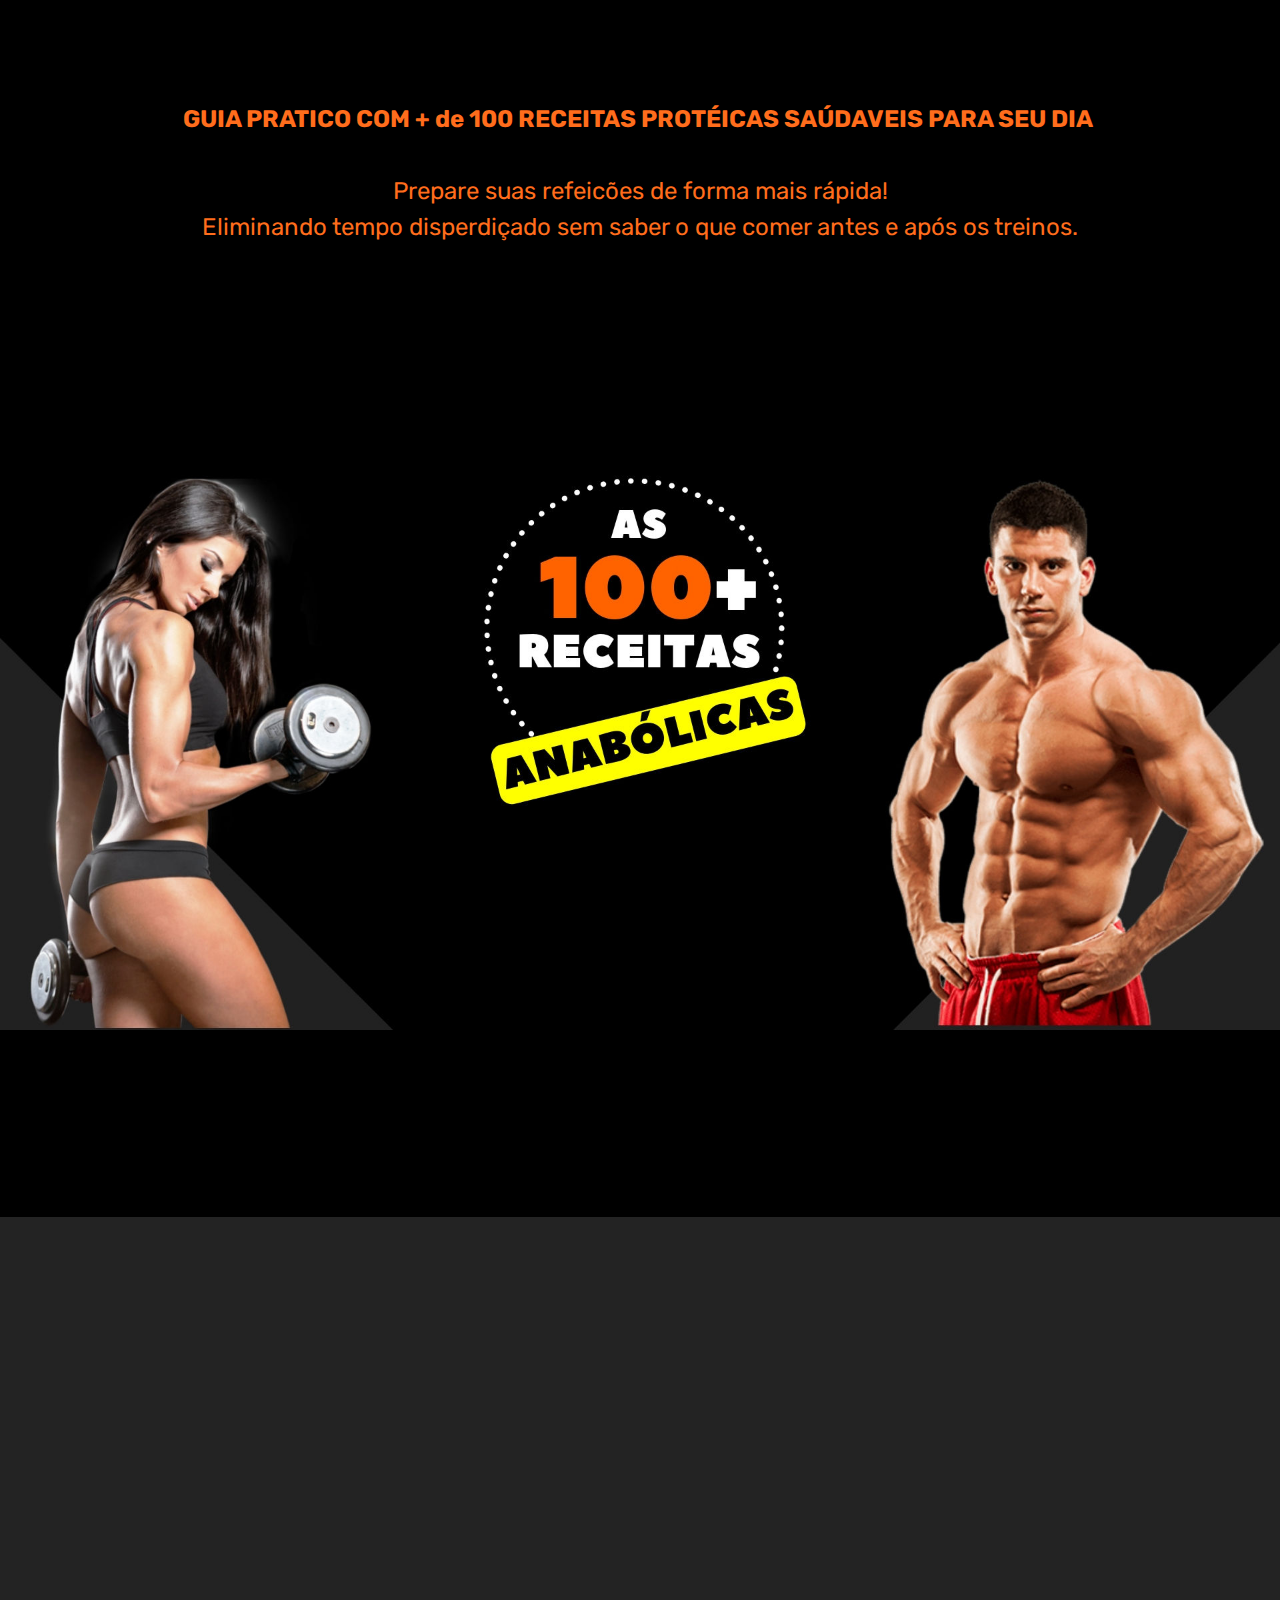
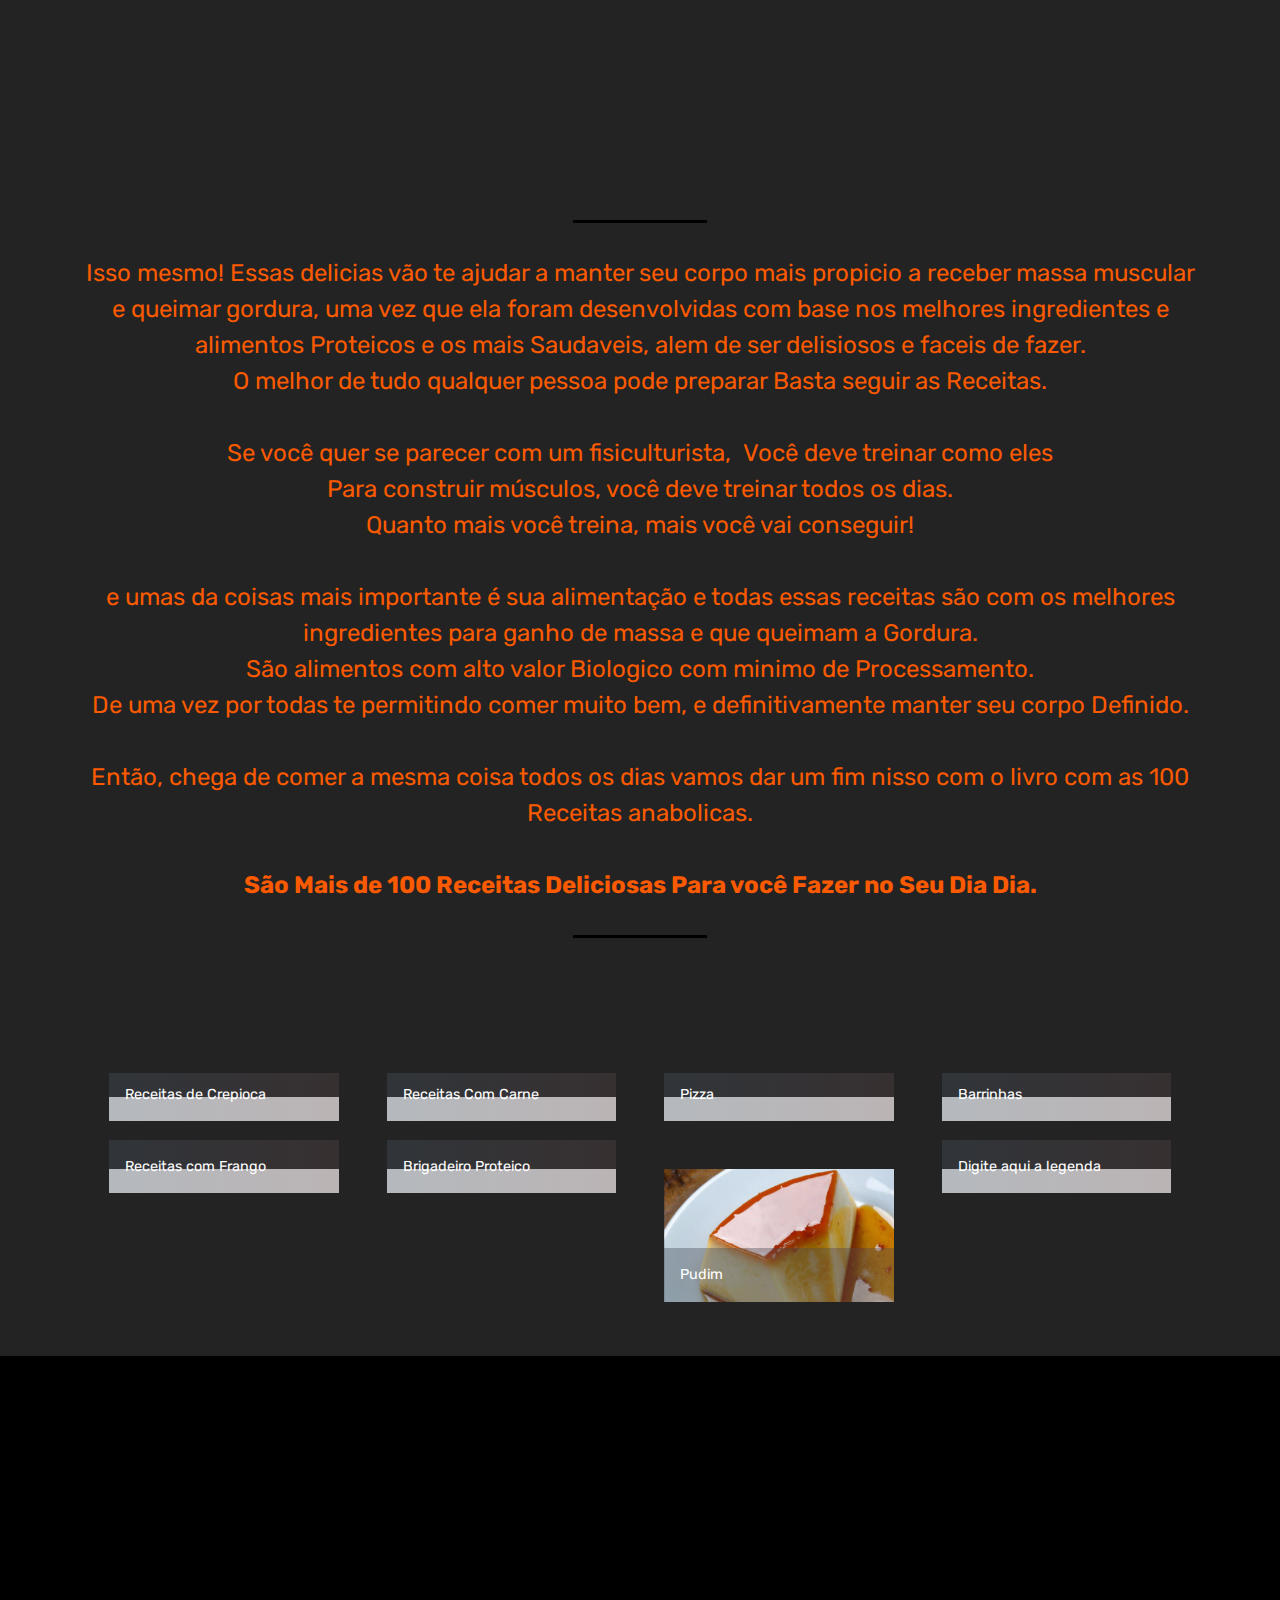
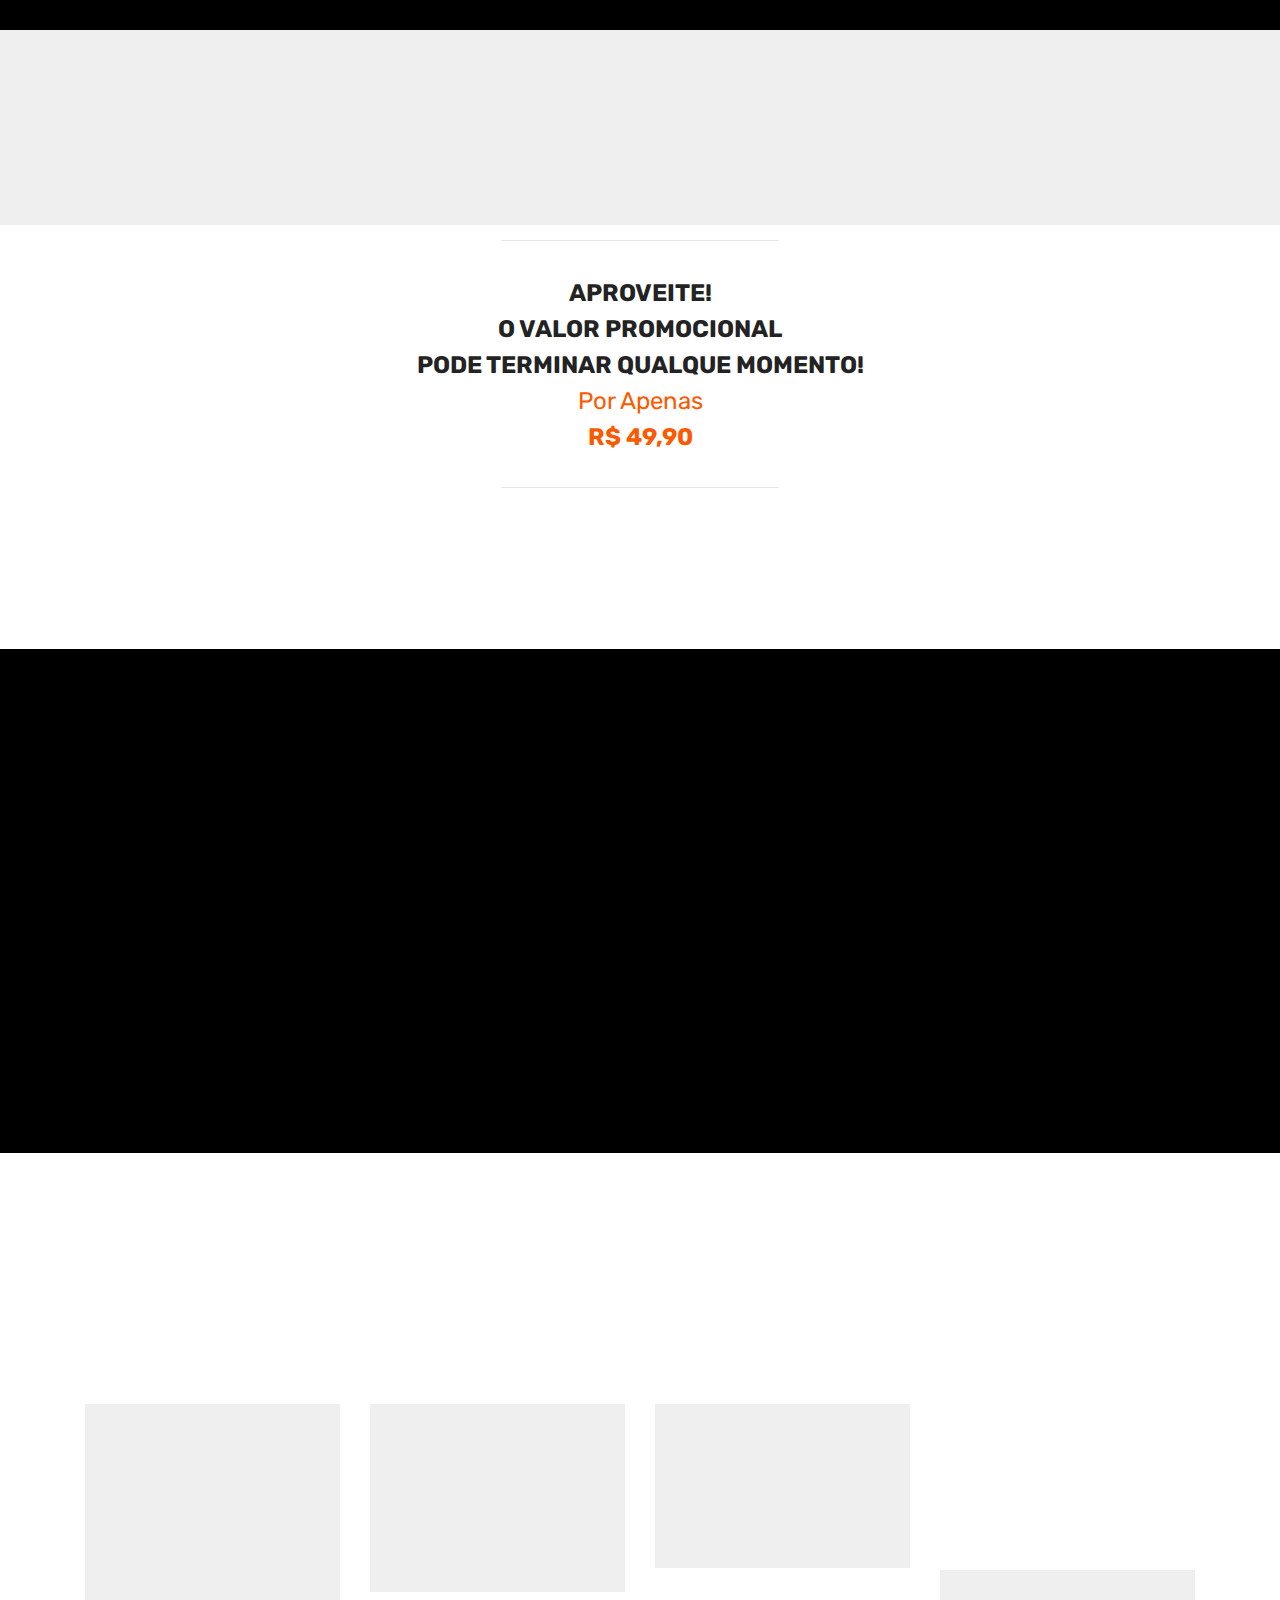
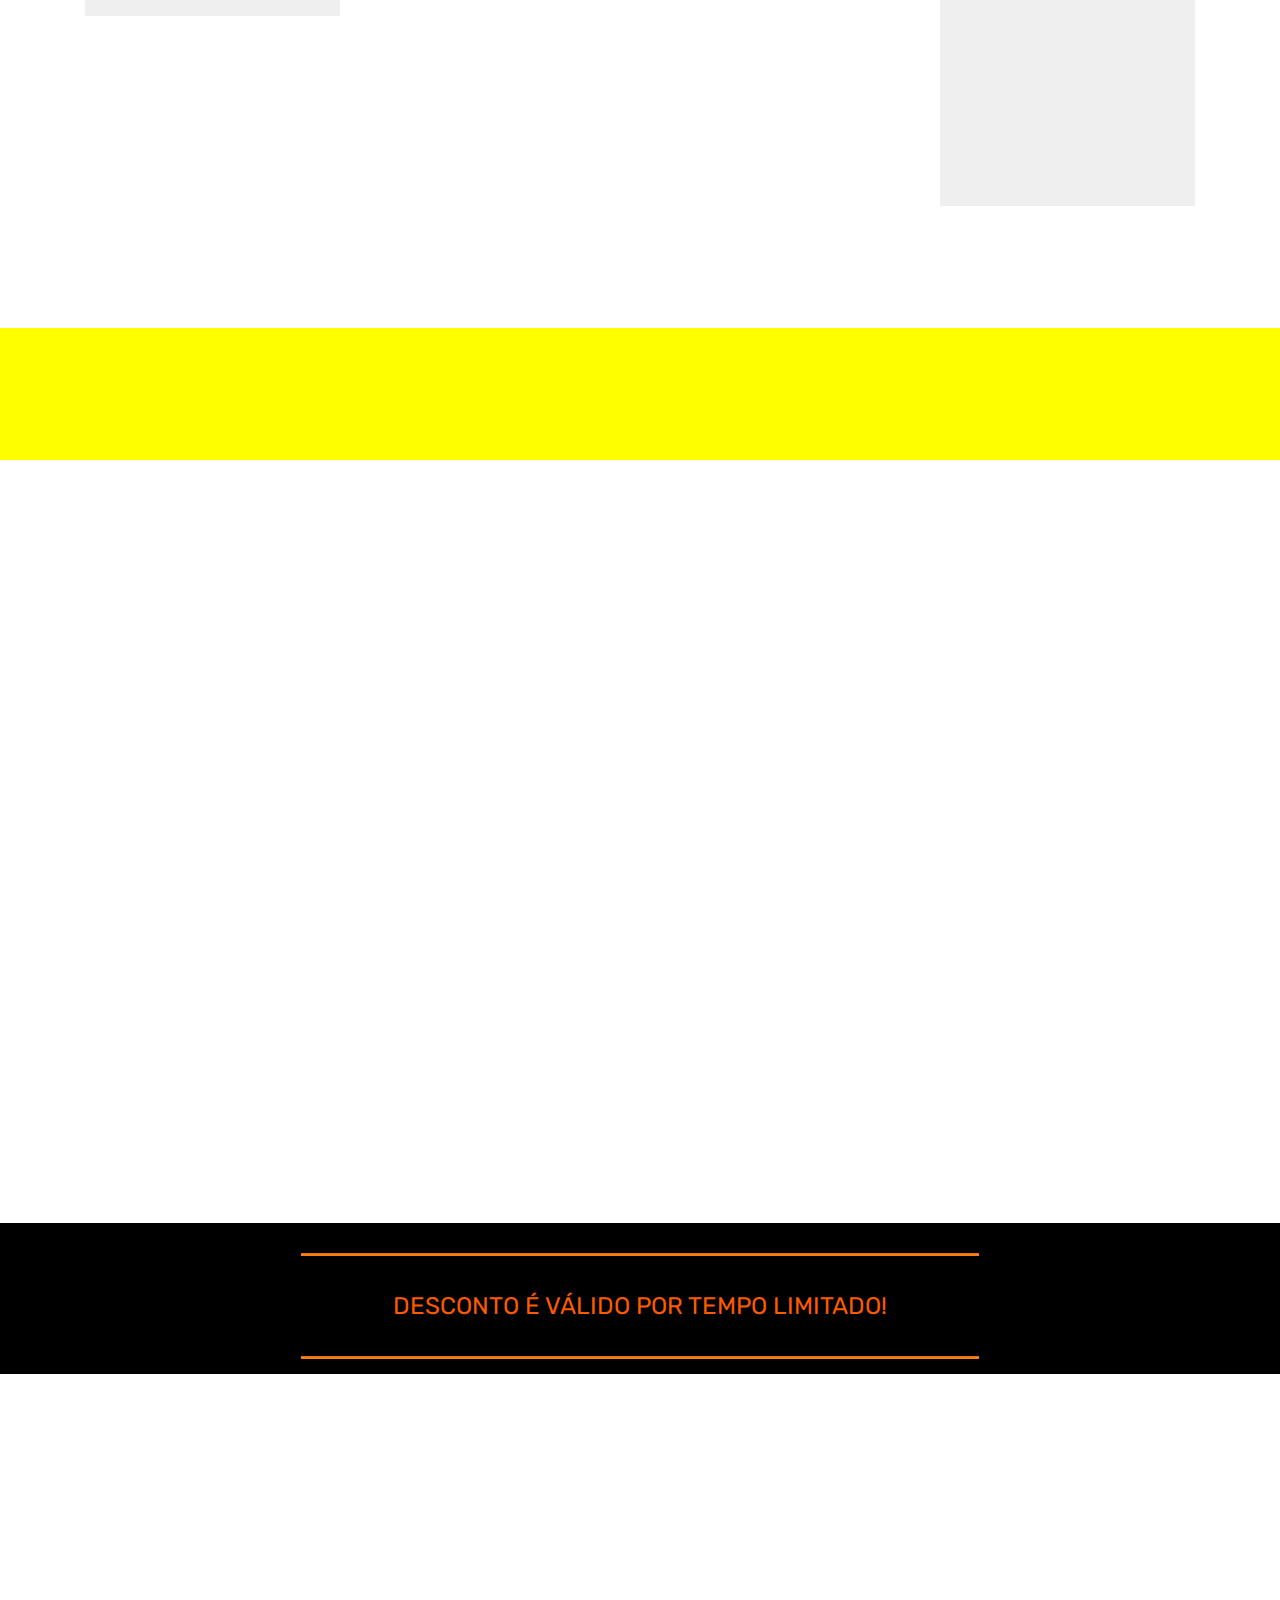
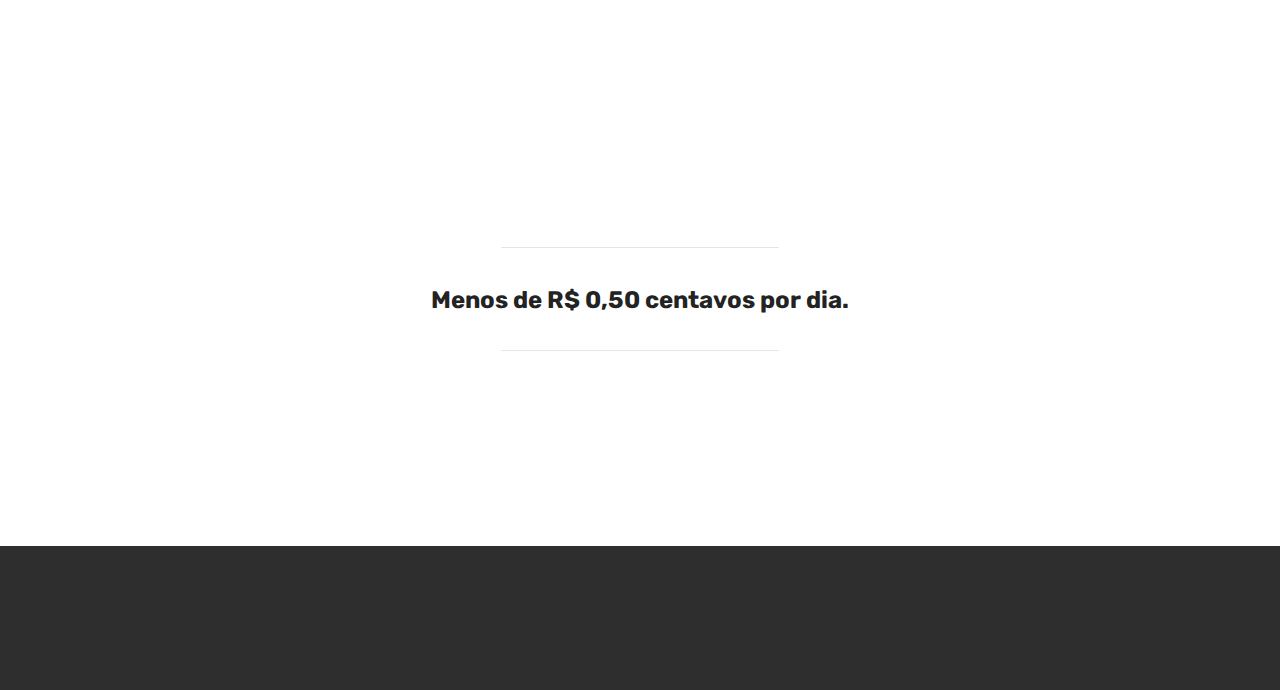
==== commit 6e5c36ca: "create github pages" ====
--- a/index.html
+++ b/index.html
@@ -1,10 +1,10 @@
 <!DOCTYPE html>
 <html  >
 <head>
-  <!-- Site made with Mobirise Website Builder v4.10.5, https://mobirise.com -->
+  <!-- Site made with Mobirise Website Builder v4.11.6, https://mobirise.com -->
   <meta charset="UTF-8">
   <meta http-equiv="X-UA-Compatible" content="IE=edge">
-  <meta name="generator" content="Mobirise v4.10.5, mobirise.com">
+  <meta name="generator" content="Mobirise v4.11.6, mobirise.com">
   <meta name="viewport" content="width=device-width, initial-scale=1, minimum-scale=1">
   <link rel="shortcut icon" href="assets/images/onnoble-sports-128x128.png" type="image/x-icon">
   <meta name="description" content="Aprenda como Ganhar Massa, 
@@ -16,47 +16,27 @@
   
   <title>100 Receitas Anabólicas Protéicas</title>
   <link rel="stylesheet" href="assets/web/assets/mobirise-icons/mobirise-icons.css">
-  <link rel="stylesheet" href="assets/tether/tether.min.css">
   <link rel="stylesheet" href="assets/bootstrap/css/bootstrap.min.css">
   <link rel="stylesheet" href="assets/bootstrap/css/bootstrap-grid.min.css">
   <link rel="stylesheet" href="assets/bootstrap/css/bootstrap-reboot.min.css">
-  <link rel="stylesheet" href="assets/gdpr-plugin/gdpr-styles.css">
+  <link rel="stylesheet" href="assets/tether/tether.min.css">
+  <link rel="stylesheet" href="assets/socicon/css/styles.css">
   <link rel="stylesheet" href="assets/animatecss/animate.min.css">
-  <link rel="stylesheet" href="assets/socicon/css/styles.css">
+  <link rel="stylesheet" href="assets/web/assets/gdpr-plugin/gdpr-styles.css">
   <link rel="stylesheet" href="assets/dropdown/css/style.css">
   <link rel="stylesheet" href="assets/theme/css/style.css">
   <link rel="stylesheet" href="assets/gallery/style.css">
-  <link rel="stylesheet" href="assets/mobirise/css/mbr-additional.css" type="text/css">
+  <link rel="preload" as="style" href="assets/mobirise/css/mbr-additional.css"><link rel="stylesheet" href="assets/mobirise/css/mbr-additional.css" type="text/css">
   
   
   
 </head>
 <body>
-
-<!-- Google Analytics -->
-<!-- WhatsHelp.io widget -->
-<script type="text/javascript">
-    (function () {
-        var options = {
-            whatsapp: "+55 11 960442444", // WhatsApp number
-            call_to_action: "Quer Ajuda Para Comprar?", // Call to action
-            position: "left", // Position may be 'right' or 'left'
-        };
-        var proto = document.location.protocol, host = "whatshelp.io", url = proto + "//static." + host;
-        var s = document.createElement('script'); s.type = 'text/javascript'; s.async = true; s.src = url + '/widget-send-button/js/init.js';
-        s.onload = function () { WhWidgetSendButton.init(host, proto, options); };
-        var x = document.getElementsByTagName('script')[0]; x.parentNode.insertBefore(s, x);
-    })();
-</script>
-<!-- /WhatsHelp.io widget -->
-<!-- /Google Analytics -->
-
-
   <section class="menu cid-rnFOaQuTI5" once="menu" id="menu2-w">
 
     
 
-    <nav class="navbar navbar-expand beta-menu navbar-dropdown align-items-center navbar-fixed-top navbar-toggleable-sm bg-color transparent">
+    <nav class="navbar navbar-expand beta-menu navbar-dropdown align-items-center navbar-toggleable-sm bg-color transparent">
         <button class="navbar-toggler navbar-toggler-right" type="button" data-toggle="collapse" data-target="#navbarSupportedContent" aria-controls="navbarSupportedContent" aria-expanded="false" aria-label="Toggle navigation">
             <div class="hamburger">
                 <span></span>
@@ -67,12 +47,8 @@
         </button>
         <div class="menu-logo">
             <div class="navbar-brand">
-                <span class="navbar-logo">
-                    <a href="https://mobirise.co">
-                        <img src="assets/images/como-ganhar-mais-massa-muscular-96x96.png" alt="Mobirise" title="" style="height: 3.8rem;">
-                    </a>
-                </span>
-                <span class="navbar-caption-wrap"><a class="navbar-caption text-white display-4" href="https://mobirise.co">TOP 100 RECEITAS ANABÓLICAS </a></span>
+                
+                
             </div>
         </div>
         <div class="collapse navbar-collapse" id="navbarSupportedContent">
@@ -82,98 +58,28 @@
     </nav>
 </section>
 
-<section class="engine"><a href="https://mobirise.info/q">responsive website templates</a></section><section class="cid-rnHWKAbBbA" id="image2-z">
-
-    
-
-    <figure class="mbr-figure container">
-        <div class="image-block" style="width: 65%;">
+<section class="engine"><a href="https://mobirise.info/u">bootstrap html templates</a></section><section class="mbr-section article content9 cid-rsJCEch9Q8" id="content9-16">
+    
+     
+
+    <div class="container">
+        <div class="inner-container" style="width: 100%;">
+            <hr class="line" style="width: 100%;">
+            <div class="section-text align-center mbr-fonts-style display-5"><strong>&nbsp;</strong><br><strong>GUIA PRATICO COM + de 100 RECEITAS PROTÉICAS SAÚDAVEIS PARA SEU DIA&nbsp;<br></strong><br>Prepare suas refeicões de forma mais rápida!<br>Eliminando tempo disperdiçado sem saber o que comer antes e após os treinos.</div>
+            <hr class="line" style="width: 100%;">
+        </div>
+        </div>
+</section>
+
+<section class="cid-rnHWKAbBbA" id="image2-z">
+
+    
+
+    <figure class="mbr-figure">
+        <div class="image-block" style="width: 62%;">
             <img src="assets/images/porque-essas-receitas-so-a-chave-para-te-deixar-com-um-shape-incrvel-.-1-1920x1080.jpg" alt="Mobirise" title="">
             
         </div>
-    </figure>
-</section>
-
-<section class="mbr-section article content9 cid-rsJCEch9Q8" id="content9-16">
-    
-     
-
-    <div class="container">
-        <div class="inner-container" style="width: 100%;">
-            <hr class="line" style="width: 25%;">
-            <div class="section-text align-center mbr-fonts-style display-2"><strong>TOP 100 RECEITAS ANABÓLICAS
-&nbsp;<br><span style="font-size: 1.5rem;">DELICIOSAS </span><span style="font-size: 1.5rem;">PARA VOCÊ FAZER </span><span style="font-size: 1.5rem;">NO DIA DIA!</span></strong></div>
-            <hr class="line" style="width: 25%;">
-        </div>
-        </div>
-</section>
-
-<section class="header1 cid-rnyhxnjbsj" id="header16-1">
-
-    
-
-    
-
-    <div class="container">
-        <div class="row justify-content-md-center">
-            <div class="col-md-10 align-center">
-                <h1 class="mbr-section-title mbr-bold pb-3 mbr-fonts-style display-5">&nbsp;+ Brinde &nbsp;50 Doces e Sobremesas</h1>
-                
-                
-                <div class="mbr-section-btn"><a class="btn btn-md btn-success display-5" href="http://mon.net.br/6wb2g?BOT1" target="_blank">QUERO GARANTIR AGORA!</a></div>
-            </div>
-        </div>
-    </div>
-
-</section>
-
-<section class="header1 cid-rnyjHAjRs0" id="header16-3">
-
-    
-
-    
-
-    <div class="container">
-        <div class="row justify-content-md-center">
-            <div class="col-md-10 align-center">
-                <h1 class="mbr-section-title mbr-bold pb-3 mbr-fonts-style display-5"><span style="font-weight: normal;">NÃO ESTA CONSEGUINDO MANTER O CORPO DEFINIDO? <br>SABE O PORQUE DISSO?</span></h1>
-                <h3 class="mbr-section-subtitle mbr-light pb-3 mbr-fonts-style display-5">Você Come somente Frango e Batata Doce Para ganhar Massa Muscular?</h3>
-                
-                
-            </div>
-        </div>
-    </div>
-
-</section>
-
-<section class="mbr-section article content10 cid-rnyjTn7lyv" id="content10-4">
-    
-     
-
-    <div class="container">
-        <div class="inner-container" style="width: 66%;">
-            <hr class="line" style="width: 25%;">
-            <div class="section-text align-center mbr-white mbr-fonts-style display-5"><div><span style="font-size: 1.5rem;">Se voce ja tentou de tudo, ja fez varios tipos de treinos e esportes dentre eles musculação, lutas, corrida, crossfit, e outros e mesmo assim não conseguiu ganhar massa ou definir o corpo, tenha certeza, o problema esta na sua alimentação.&nbsp;</span><br></div><div><span style="font-size: 1.5rem;"></span><br></div><div>Claro, ninguem merece manter uma dieta comendo somente frango e batata doce.
-</div><div>
-</div><div>Esse é um problema recorrente por muitos e por isso são poucas as pessoas que conseguem ter resultados, pois quando se mantem uma dieta chata e sem graça fica dificil manter. mas não se preoculpe! isso acaba! Agora!</div><br><div>Você vai descobrir como ter e manter um corpo sarado sem deixar de comer coisas gostosas
-</div><div>
-</div><div><strong>Por exemplo:&nbsp;</strong><strong>Carnes, Peixe, Doces, Bolo, Pizza e muitos outros.&nbsp;</strong></div><div>
-</div><div>Sim. sei parece ser impossivel. mas não. Realmente voce pode.
-</div></div>
-            <hr class="line" style="width: 25%;">
-        </div>
-    </div>
-</section>
-
-<section class="cid-rnykQ4VMbS" id="image3-5">
-
-    
-
-    <figure class="mbr-figure container">
-            <div class="image-block" style="width: 63%;">
-                <img src="assets/images/receitas-anablicas-728x90.jpg" width="1400" alt="Mobirise" title="">
-                
-            </div>
     </figure>
 </section>
 
@@ -184,7 +90,7 @@
     <div class="container">
         <div class="media-container-row">
             <div class="title col-12 col-md-8">
-                <h2 class="align-center pb-3 mbr-fonts-style display-5"><strong>Veja Algumas das Receitas que Você Vai Aprender a Fazer</strong></h2>
+                <h2 class="align-center pb-3 mbr-fonts-style display-5"><strong>Veja Algumas das Receitas que Você Vai encontrar e Aprender a Fazer</strong></h2>
                 <h3 class="mbr-section-subtitle align-center mbr-light mbr-fonts-style display-4">PANQUECAS,PIZZAS, BOLINHOS, SOPA, PEIXE, CARNES, FRANGO, BISCOITO, DOCES PROTEICOS, SOBREMESAS e muito mais</h3>
                 
             </div>
@@ -202,16 +108,6 @@
             
         </div>
     </figure>
-</section>
-
-<section class="mbr-gallery mbr-slider-carousel cid-rnHYJdxPn8" id="gallery4-10">
-
-    
-
-    <div class="container">
-        <div><!-- Gallery --><div class="gallery-row"><div class="mbr-gallery-layout-default"><div><div class="row-first row justify-content-center m-0"><div class="mbr-gallery-item col-lg-3 col-md-6 col-sm-12 p-4" data-video-url="false"><div href="#lb-gallery4-10" data-slide-to="0" data-toggle="modal"><img src="assets/images/crepioca-como-fazer-1-2-846x564-800x533.jpg" alt="" title=""><span class="icon-focus"></span><span class="mbr-gallery-title mbr-fonts-style display-7">Receitas de Crepioca</span></div></div><div class="mbr-gallery-item col-lg-3 col-md-6 col-sm-12 p-4" data-video-url="false"><div href="#lb-gallery4-10" data-slide-to="1" data-toggle="modal"><img src="assets/images/receita-lagarto-recheado-bacon-cenoura-620x372-620x372.jpg" alt="" title=""><span class="icon-focus"></span><span class="mbr-gallery-title mbr-fonts-style display-7">Receitas Com Carne</span></div></div><div class="mbr-gallery-item col-lg-3 col-md-6 col-sm-12 p-4" data-video-url="false"><div href="#lb-gallery4-10" data-slide-to="2" data-toggle="modal"><img src="assets/images/pizza-1008x577-800x458.jpg" alt="" title=""><span class="icon-focus"></span><span class="mbr-gallery-title mbr-fonts-style display-7">Pizza</span></div></div><div class="mbr-gallery-item col-lg-3 col-md-6 col-sm-12 p-4" data-video-url="false"><div href="#lb-gallery4-10" data-slide-to="3" data-toggle="modal"><img src="assets/images/barrinha-proteica-anabolica-650x393-650x393.jpg" alt="" title=""><span class="icon-focus"></span><span class="mbr-gallery-title mbr-fonts-style display-7">Barrinhas</span></div></div></div><div class="row-second row justify-content-center m-0"><div class="mbr-gallery-item col-lg-3 col-md-6 col-sm-12 p-4" data-video-url="false"><div href="#lb-gallery4-10" data-slide-to="4" data-toggle="modal"><img src="assets/images/frango-proteico-626x417-626x358.jpg" alt="" title=""><span class="icon-focus"></span><span class="mbr-gallery-title mbr-fonts-style display-7">Receitas com Frango</span></div></div><div class="mbr-gallery-item col-lg-3 col-md-6 col-sm-12 p-4" data-video-url="false"><div href="#lb-gallery4-10" data-slide-to="5" data-toggle="modal"><img src="assets/images/shutterstock-319500128-1000x638-800x510.jpg" alt="" title=""><span class="icon-focus"></span><span class="mbr-gallery-title mbr-fonts-style display-7">Brigadeiro Proteico</span></div></div><div class="mbr-gallery-item col-lg-3 col-md-6 col-sm-12 p-4" data-video-url="false"><div href="#lb-gallery4-10" data-slide-to="6" data-toggle="modal"><img src="assets/images/pudim-proteico-947x630-800x463.jpg" alt="" title=""><span class="icon-focus"></span><span class="mbr-gallery-title mbr-fonts-style display-7">Pudim</span></div></div><div class="mbr-gallery-item col-lg-3 col-md-6 col-sm-12 p-4" data-video-url="false"><div href="#lb-gallery4-10" data-slide-to="7" data-toggle="modal"><img src="assets/images/images-300x168-300x168.jpg" alt="" title=""><span class="icon-focus"></span><span class="mbr-gallery-title mbr-fonts-style display-7">Digite aqui a legenda</span></div></div></div></div><div class="clearfix"></div></div></div><!-- Lightbox --><div data-app-prevent-settings="" class="mbr-slider modal fade carousel slide" tabindex="-1" data-keyboard="true" data-interval="false" id="lb-gallery4-10"><div class="modal-dialog"><div class="modal-content"><div class="modal-body"><div class="carousel-inner"><div class="carousel-item active"><img src="assets/images/crepioca-como-fazer-1-2-846x564.jpg" alt="" title=""></div><div class="carousel-item"><img src="assets/images/receita-lagarto-recheado-bacon-cenoura-620x372.jpg" alt="" title=""></div><div class="carousel-item"><img src="assets/images/pizza-1008x577.jpg" alt="" title=""></div><div class="carousel-item"><img src="assets/images/barrinha-proteica-anabolica-650x393.jpg" alt="" title=""></div><div class="carousel-item"><img src="assets/images/frango-proteico-626x417.jpg" alt="" title=""></div><div class="carousel-item"><img src="assets/images/shutterstock-319500128-1000x638.jpg" alt="" title=""></div><div class="carousel-item"><img src="assets/images/pudim-proteico-947x630.jpg" alt="" title=""></div><div class="carousel-item"><img src="assets/images/images-300x168.jpg" alt="" title=""></div></div><a class="carousel-control carousel-control-prev" role="button" data-slide="prev" href="#lb-gallery4-10"><span class="mbri-left mbr-iconfont" aria-hidden="true"></span><span class="sr-only">Previous</span></a><a class="carousel-control carousel-control-next" role="button" data-slide="next" href="#lb-gallery4-10"><span class="mbri-right mbr-iconfont" aria-hidden="true"></span><span class="sr-only">Next</span></a><a class="close" href="#" role="button" data-dismiss="modal"><span class="sr-only">Close</span></a></div></div></div></div></div>
-    </div>
-
 </section>
 
 <section class="mbr-section article content9 cid-rnysf3iNNG" id="content9-8">
@@ -238,25 +134,64 @@
         </div>
 </section>
 
-<section class="countdown1 cid-rsQ7b3Iq9j" id="countdown1-19">
-    
-    
-    
-    <div class="container ">
-        <h2 class="mbr-section-title pb-3 align-center mbr-fonts-style display-5"><strong>De R$ 97,00</strong> Por APENAS R$47,00 
-<div>O preço desse produto está bem abaixo do valor
-</div><div>DISPONIVEL POR POUCOS DIAS</div></h2>
-        
-        
-    </div>
-    <div class="container countdown-cont align-center">
-        <div class="daysCountdown" title="Days"></div>
-        <div class="hoursCountdown" title="Hours"></div> 
-        <div class="minutesCountdown" title="Minutes"></div> 
-        <div class="secondsCountdown" title="Seconds"></div>
-        <div class="countdown pt-5 mt-2" data-due-date="2019/06/30"> 
-        </div>
-    </div>
+<section class="mbr-gallery mbr-slider-carousel cid-rnHYJdxPn8" id="gallery4-10">
+
+    
+
+    <div class="container">
+        <div><!-- Gallery --><div class="gallery-row"><div class="mbr-gallery-layout-default"><div><div class="row-first row justify-content-center m-0"><div class="mbr-gallery-item col-lg-3 col-md-6 col-sm-12 p-4" data-video-url="false"><div href="#lb-gallery4-10" data-slide-to="0" data-toggle="modal"><img src="assets/images/crepioca-como-fazer-1-2-846x564-800x533.jpg" alt="" title=""><span class="icon-focus"></span><span class="mbr-gallery-title mbr-fonts-style display-7">Receitas de Crepioca</span></div></div><div class="mbr-gallery-item col-lg-3 col-md-6 col-sm-12 p-4" data-video-url="false"><div href="#lb-gallery4-10" data-slide-to="1" data-toggle="modal"><img src="assets/images/receita-lagarto-recheado-bacon-cenoura-620x372-620x372.jpg" alt="" title=""><span class="icon-focus"></span><span class="mbr-gallery-title mbr-fonts-style display-7">Receitas Com Carne</span></div></div><div class="mbr-gallery-item col-lg-3 col-md-6 col-sm-12 p-4" data-video-url="false"><div href="#lb-gallery4-10" data-slide-to="2" data-toggle="modal"><img src="assets/images/pizza-1008x577-800x458.jpg" alt="" title=""><span class="icon-focus"></span><span class="mbr-gallery-title mbr-fonts-style display-7">Pizza</span></div></div><div class="mbr-gallery-item col-lg-3 col-md-6 col-sm-12 p-4" data-video-url="false"><div href="#lb-gallery4-10" data-slide-to="3" data-toggle="modal"><img src="assets/images/barrinha-proteica-anabolica-650x393-650x393.jpg" alt="" title=""><span class="icon-focus"></span><span class="mbr-gallery-title mbr-fonts-style display-7">Barrinhas</span></div></div></div><div class="row-second row justify-content-center m-0"><div class="mbr-gallery-item col-lg-3 col-md-6 col-sm-12 p-4" data-video-url="false"><div href="#lb-gallery4-10" data-slide-to="4" data-toggle="modal"><img src="assets/images/frango-proteico-626x417-626x358.jpg" alt="" title=""><span class="icon-focus"></span><span class="mbr-gallery-title mbr-fonts-style display-7">Receitas com Frango</span></div></div><div class="mbr-gallery-item col-lg-3 col-md-6 col-sm-12 p-4" data-video-url="false"><div href="#lb-gallery4-10" data-slide-to="5" data-toggle="modal"><img src="assets/images/shutterstock-319500128-1000x638-800x510.jpg" alt="" title=""><span class="icon-focus"></span><span class="mbr-gallery-title mbr-fonts-style display-7">Brigadeiro Proteico</span></div></div><div class="mbr-gallery-item col-lg-3 col-md-6 col-sm-12 p-4" data-video-url="false"><div href="#lb-gallery4-10" data-slide-to="6" data-toggle="modal"><img src="assets/images/pudim-proteico-947x630-800x463.jpg" alt="" title=""><span class="icon-focus"></span><span class="mbr-gallery-title mbr-fonts-style display-7">Pudim</span></div></div><div class="mbr-gallery-item col-lg-3 col-md-6 col-sm-12 p-4" data-video-url="false"><div href="#lb-gallery4-10" data-slide-to="7" data-toggle="modal"><img src="assets/images/images-300x168-300x168.jpg" alt="" title=""><span class="icon-focus"></span><span class="mbr-gallery-title mbr-fonts-style display-7">Digite aqui a legenda</span></div></div></div></div><div class="clearfix"></div></div></div><!-- Lightbox --><div data-app-prevent-settings="" class="mbr-slider modal fade carousel slide" tabindex="-1" data-keyboard="true" data-interval="false" id="lb-gallery4-10"><div class="modal-dialog"><div class="modal-content"><div class="modal-body"><div class="carousel-inner"><div class="carousel-item active"><img src="assets/images/crepioca-como-fazer-1-2-846x564.jpg" alt="" title=""></div><div class="carousel-item"><img src="assets/images/receita-lagarto-recheado-bacon-cenoura-620x372.jpg" alt="" title=""></div><div class="carousel-item"><img src="assets/images/pizza-1008x577.jpg" alt="" title=""></div><div class="carousel-item"><img src="assets/images/barrinha-proteica-anabolica-650x393.jpg" alt="" title=""></div><div class="carousel-item"><img src="assets/images/frango-proteico-626x417.jpg" alt="" title=""></div><div class="carousel-item"><img src="assets/images/shutterstock-319500128-1000x638.jpg" alt="" title=""></div><div class="carousel-item"><img src="assets/images/pudim-proteico-947x630.jpg" alt="" title=""></div><div class="carousel-item"><img src="assets/images/images-300x168.jpg" alt="" title=""></div></div><a class="carousel-control carousel-control-prev" role="button" data-slide="prev" href="#lb-gallery4-10"><span class="mbri-left mbr-iconfont" aria-hidden="true"></span><span class="sr-only">Previous</span></a><a class="carousel-control carousel-control-next" role="button" data-slide="next" href="#lb-gallery4-10"><span class="mbri-right mbr-iconfont" aria-hidden="true"></span><span class="sr-only">Next</span></a><a class="close" href="#" role="button" data-dismiss="modal"><span class="sr-only">Close</span></a></div></div></div></div></div>
+    </div>
+
+</section>
+
+<section class="header1 cid-rnyhxnjbsj" id="header16-1">
+
+    
+
+    
+
+    <div class="container">
+        <div class="row justify-content-md-center">
+            <div class="col-md-10 align-center">
+                <h1 class="mbr-section-title mbr-bold pb-3 mbr-fonts-style display-5">Claro! não vamos abrir mão de deliciosas sobremesas proteicas e DELICIOSAS<br>Pensando nisso criamos um BRINDE ESPECIAL PARA VOCÊ!&nbsp;<br><br>COM + DE &nbsp;50 SOBREMESAS E DOCES</h1>
+                
+                
+                <div class="mbr-section-btn"><a class="btn btn-md btn-success display-5" href="http://mon.net.br/6wb2g?BOT1" target="_blank">GARANTIR a sua AGORA!</a></div>
+            </div>
+        </div>
+    </div>
+
+</section>
+
+<section class="cid-rnykQ4VMbS" id="image3-5">
+
+    
+
+    <figure class="mbr-figure container">
+            <div class="image-block" style="width: 63%;">
+                <img src="assets/images/receitas-anablicas-728x90.jpg" width="1400" alt="Mobirise" title="">
+                
+            </div>
+    </figure>
+</section>
+
+<section class="header1 cid-rnyjHAjRs0" id="header16-3">
+
+    
+
+    
+
+    <div class="container">
+        <div class="row justify-content-md-center">
+            <div class="col-md-10 align-center">
+                <h1 class="mbr-section-title mbr-bold pb-3 mbr-fonts-style display-5"><span style="font-weight: normal;">NÃO ESTA CONSEGUINDO MANTER O CORPO DEFINIDO? <br>SABE O PORQUE DISSO?</span></h1>
+                <h3 class="mbr-section-subtitle mbr-light pb-3 mbr-fonts-style display-5">Você Come somente Frango e Batata Doce Para ganhar Massa Muscular?</h3>
+                
+                
+            </div>
+        </div>
+    </div>
+
 </section>
 
 <section class="mbr-section article content9 cid-rsXj5ZlnlD" id="content9-1a">
@@ -266,8 +201,7 @@
     <div class="container">
         <div class="inner-container" style="width: 100%;">
             <hr class="line" style="width: 25%;">
-            <div class="section-text align-center mbr-fonts-style display-2"><strong>Apenas 3x R$ 15,66
-</strong><div><strong>ou R$ 47,00</strong></div></div>
+            <div class="section-text align-center mbr-fonts-style display-5"><strong>APROVEITE!</strong><br><strong>O VALOR PROMOCIONAL </strong><br><strong>PODE TERMINAR QUALQUE MOMENTO!</strong><br><div>Por Apenas</div><div><strong> R$ 49,90</strong></div></div>
             <hr class="line" style="width: 25%;">
         </div>
         </div>
@@ -298,7 +232,7 @@
                     PARA QUEM É?</h1>
                 
                 <p class="mbr-text pb-3 mbr-fonts-style display-5">Se voce que ganhar mais massa Muscular ou se voce quer perder gordura, essas receitas são para você.<br>Elas foram desenvolvidas para homens e mulheres que deseja manter uma dieta e manter seu corpo.</p>
-                <div class="mbr-section-btn"><a class="btn btn-md btn-success display-5" href="http://mon.net.br/6wb2g" target="_blank">COMPRAR HOJE&nbsp;<br>POR APENAS R$47,00</a></div>
+                <div class="mbr-section-btn"><a class="btn btn-md btn-success display-5" href="http://mon.net.br/6wb2g" target="_blank">COMPRAR HOJE&nbsp;<br>POR APENAS R$49,90</a></div>
             </div>
         </div>
     </div>
@@ -425,29 +359,10 @@
     <div class="container">
         <div class="inner-container" style="width: 61%;">
             <hr class="line" style="width: 100%;">
-            <div class="section-text align-center mbr-fonts-style display-5"><strong>ESSE DESCONTO É VÁLIDO POR POUCOS DIAS!</strong></div>
+            <div class="section-text align-center mbr-fonts-style display-5">DESCONTO É VÁLIDO POR TEMPO LIMITADO!</div>
             <hr class="line" style="width: 100%;">
         </div>
         </div>
-</section>
-
-<section class="countdown1 cid-rsJGKtED8r" id="countdown1-17">
-    
-    
-    
-    <div class="container ">
-        
-        
-        
-    </div>
-    <div class="container countdown-cont align-center">
-        <div class="daysCountdown" title="Days"></div>
-        <div class="hoursCountdown" title="Hours"></div> 
-        <div class="minutesCountdown" title="Minutes"></div> 
-        <div class="secondsCountdown" title="Seconds"></div>
-        <div class="countdown pt-5 mt-2" data-due-date="2019/06/30"> 
-        </div>
-    </div>
 </section>
 
 <section class="mbr-section content4 cid-rooivgsuY3" id="content4-13">
@@ -457,13 +372,25 @@
     <div class="container">
         <div class="media-container-row">
             <div class="title col-12 col-md-8">
-                <h2 class="align-center pb-3 mbr-fonts-style display-5">Tenha acesso as melhores Receitas Anabolicas<div>Após Pagamento Receba de Imediato!
+                <h2 class="align-center pb-3 mbr-fonts-style display-5">Garanta o seu Guia com mais de 100 receitas agora mesmo.<div>Após Pagamento Receba de Imediato!
 </div></h2>
-                <h3 class="mbr-section-subtitle align-center mbr-light mbr-fonts-style display-2"><div><strong>R$47,00 à Vista</strong></div><div><strong>ou Parcele </strong></div><div><strong>em até&nbsp;</strong><strong>3x no Cartão</strong></div></h3>
-                
-            </div>
-        </div>
-    </div>
+                <h3 class="mbr-section-subtitle align-center mbr-light mbr-fonts-style display-1"><div><strong>Apenas&nbsp;</strong></div><div><strong><span style="font-size: 3rem;">3x de R$ 8,84</span><span style="font-size: 3rem;">&nbsp;</span></strong><strong>no Cartão</strong></div><div><span style="font-size: 3rem;"><strong>49,90 à Vista</strong></span></div></h3>
+                
+            </div>
+        </div>
+    </div>
+</section>
+
+<section class="cid-rnAaXfqgJT" id="image3-s">
+
+    
+
+    <figure class="mbr-figure container">
+            <div class="image-block" style="width: 61%;">
+                <a href="http://mon.net.br/dem6u?SRC=BOT3" target="_blank"><img src="assets/images/dieta-de-21-dias-boto-862x180.png" width="1400" alt="Mobirise" title=""></a>
+                
+            </div>
+    </figure>
 </section>
 
 <section class="mbr-section article content9 cid-rsJJF42Piz" id="content9-18">
@@ -473,19 +400,19 @@
     <div class="container">
         <div class="inner-container" style="width: 100%;">
             <hr class="line" style="width: 25%;">
-            <div class="section-text align-center mbr-fonts-style display-5"><strong>Menos de R$ 0,53 centavos por dia.</strong></div>
+            <div class="section-text align-center mbr-fonts-style display-5"><strong>Menos de R$ 0,50 centavos por dia.</strong></div>
             <hr class="line" style="width: 25%;">
         </div>
         </div>
 </section>
 
-<section class="cid-rnAaXfqgJT" id="image3-s">
-
-    
-
-    <figure class="mbr-figure container">
-            <div class="image-block" style="width: 61%;">
-                <a href="http://mon.net.br/dem6u?SRC=BOT3" target="_blank"><img src="assets/images/dieta-de-21-dias-boto-862x180.png" width="1400" alt="Mobirise" title=""></a>
+<section class="cid-rAcuuXKraa" id="image3-1j">
+
+    
+
+    <figure class="mbr-figure container">
+            <div class="image-block" style="width: 52%;">
+                <a href="index.html"><img src="assets/images/compra-segura-monetize-784x160.png" width="1400" alt="Mobirise" title=""></a>
                 
             </div>
     </figure>
@@ -510,22 +437,21 @@
 
   <script src="assets/web/assets/jquery/jquery.min.js"></script>
   <script src="assets/popper/popper.min.js"></script>
+  <script src="assets/bootstrap/js/bootstrap.min.js"></script>
   <script src="assets/tether/tether.min.js"></script>
-  <script src="assets/bootstrap/js/bootstrap.min.js"></script>
   <script src="assets/smoothscroll/smooth-scroll.js"></script>
   <script src="assets/viewportchecker/jquery.viewportchecker.js"></script>
   <script src="assets/touchswipe/jquery.touch-swipe.min.js"></script>
   <script src="assets/masonry/masonry.pkgd.min.js"></script>
   <script src="assets/imagesloaded/imagesloaded.pkgd.min.js"></script>
   <script src="assets/bootstrapcarouselswipe/bootstrap-carousel-swipe.js"></script>
-  <script src="assets/countdown/jquery.countdown.min.js"></script>
   <script src="assets/vimeoplayer/jquery.mb.vimeo_player.js"></script>
   <script src="assets/dropdown/js/nav-dropdown.js"></script>
   <script src="assets/dropdown/js/navbar-dropdown.js"></script>
   <script src="assets/theme/js/script.js"></script>
-  <script src="assets/slidervideo/script.js"></script>
   <script src="assets/gallery/player.min.js"></script>
   <script src="assets/gallery/script.js"></script>
+  <script src="assets/slidervideo/script.js"></script>
   
   
   <input name="animation" type="hidden">
--- a/assets/mobirise/css/mbr-additional.css
+++ b/assets/mobirise/css/mbr-additional.css
@@ -1,27 +1,16 @@
-@import url(https://fonts.googleapis.com/css?family=Rubik:300,300i,400,400i,500,500i,700,700i,900,900i);
+@import url(https://fonts.googleapis.com/css?family=Rubik:300,300i,400,400i,500,500i,700,700i,900,900i&display=swap);
 
 
 
 
 
 body {
-  font-style: normal;
-  line-height: 1.5;
-}
-.mbr-section-title {
-  font-style: normal;
-  line-height: 1.2;
-}
-.mbr-section-subtitle {
-  line-height: 1.3;
-}
-.mbr-text {
-  font-style: normal;
-  line-height: 1.6;
+  font-family: Rubik;
 }
 .display-1 {
   font-family: 'Rubik', sans-serif;
   font-size: 4.25rem;
+  font-display: swap;
 }
 .display-1 > .mbr-iconfont {
   font-size: 6.8rem;
@@ -29,6 +18,7 @@
 .display-2 {
   font-family: 'Rubik', sans-serif;
   font-size: 3rem;
+  font-display: swap;
 }
 .display-2 > .mbr-iconfont {
   font-size: 4.8rem;
@@ -36,6 +26,7 @@
 .display-4 {
   font-family: 'Rubik', sans-serif;
   font-size: 1rem;
+  font-display: swap;
 }
 .display-4 > .mbr-iconfont {
   font-size: 1.6rem;
@@ -43,6 +34,7 @@
 .display-5 {
   font-family: 'Rubik', sans-serif;
   font-size: 1.5rem;
+  font-display: swap;
 }
 .display-5 > .mbr-iconfont {
   font-size: 2.4rem;
@@ -50,6 +42,7 @@
 .display-7 {
   font-family: 'Rubik', sans-serif;
   font-size: 1rem;
+  font-display: swap;
 }
 .display-7 > .mbr-iconfont {
   font-size: 1.6rem;
@@ -83,51 +76,18 @@
 }
 /* Buttons */
 .btn {
-  font-weight: 500;
-  border-width: 2px;
-  font-style: normal;
-  letter-spacing: 1px;
-  margin: .4rem .8rem;
-  white-space: normal;
-  -webkit-transition: all 0.3s ease-in-out;
-  -moz-transition: all 0.3s ease-in-out;
-  transition: all 0.3s ease-in-out;
-  display: inline-flex;
-  align-items: center;
-  justify-content: center;
-  word-break: break-word;
-  -webkit-align-items: center;
-  -webkit-justify-content: center;
-  display: -webkit-inline-flex;
   padding: 1rem 3rem;
   border-radius: 3px;
 }
 .btn-sm {
-  font-weight: 500;
-  letter-spacing: 1px;
-  -webkit-transition: all 0.3s ease-in-out;
-  -moz-transition: all 0.3s ease-in-out;
-  transition: all 0.3s ease-in-out;
   padding: 0.6rem 1.5rem;
   border-radius: 3px;
 }
 .btn-md {
-  font-weight: 500;
-  letter-spacing: 1px;
-  margin: .4rem .8rem !important;
-  -webkit-transition: all 0.3s ease-in-out;
-  -moz-transition: all 0.3s ease-in-out;
-  transition: all 0.3s ease-in-out;
   padding: 1rem 3rem;
   border-radius: 3px;
 }
 .btn-lg {
-  font-weight: 500;
-  letter-spacing: 1px;
-  margin: .4rem .8rem !important;
-  -webkit-transition: all 0.3s ease-in-out;
-  -moz-transition: all 0.3s ease-in-out;
-  transition: all 0.3s ease-in-out;
   padding: 1.2rem 3.2rem;
   border-radius: 3px;
 }
@@ -557,12 +517,6 @@
 .nav-tabs .nav-link {
   border-radius: 100px !important;
 }
-.btn-form {
-  border-radius: 0;
-}
-.btn-form:hover {
-  cursor: pointer;
-}
 a,
 a:hover {
   color: #149dcc;
@@ -591,131 +545,16 @@
 .scrollToTop_wraper {
   display: none;
 }
-#scrollToTop a i:before {
-  content: '';
-  position: absolute;
-  height: 40%;
-  top: 25%;
-  background: #fff;
-  width: 2px;
-  left: calc(50% - 1px);
-}
-#scrollToTop a i:after {
-  content: '';
-  position: absolute;
-  display: block;
-  border-top: 2px solid #fff;
-  border-right: 2px solid #fff;
-  width: 40%;
-  height: 40%;
-  left: 30%;
-  bottom: 30%;
-  transform: rotate(135deg);
-  -webkit-transform: rotate(135deg);
-}
-/* Others*/
-.note-check a[data-value=Rubik] {
-  font-style: normal;
-}
-.mbr-arrow a {
-  color: #ffffff;
-}
-@media (max-width: 767px) {
-  .mbr-arrow {
-    display: none;
-  }
-}
-.form-control-label {
-  position: relative;
-  cursor: pointer;
-  margin-bottom: .357em;
-  padding: 0;
-}
-.alert {
-  color: #ffffff;
-  border-radius: 0;
-  border: 0;
-  font-size: .875rem;
-  line-height: 1.5;
-  margin-bottom: 1.875rem;
-  padding: 1.25rem;
-  position: relative;
-}
-.alert.alert-form::after {
-  background-color: inherit;
-  bottom: -7px;
-  content: "";
-  display: block;
-  height: 14px;
-  left: 50%;
-  margin-left: -7px;
-  position: absolute;
-  transform: rotate(45deg);
-  width: 14px;
-  -webkit-transform: rotate(45deg);
-}
 .form-control {
-  background-color: #f5f5f5;
-  box-shadow: none;
-  color: #565656;
   font-family: 'Rubik', sans-serif;
   font-size: 1rem;
-  line-height: 1.43;
-  min-height: 3.5em;
-  padding: 1.07em .5em;
+  font-display: swap;
 }
 .form-control > .mbr-iconfont {
   font-size: 1.6rem;
 }
-.form-control,
-.form-control:focus {
-  border: 1px solid #e8e8e8;
-}
-.form-active .form-control:invalid {
-  border-color: red;
-}
-.mbr-overlay {
-  background-color: #000;
-  bottom: 0;
-  left: 0;
-  opacity: .5;
-  position: absolute;
-  right: 0;
-  top: 0;
-  z-index: 0;
-  pointer-events: none;
-}
 blockquote {
-  font-style: italic;
-  padding: 10px 0 10px 20px;
-  font-size: 1.09rem;
-  position: relative;
   border-color: #149dcc;
-  border-width: 3px;
-}
-ul,
-ol,
-pre,
-blockquote {
-  margin-bottom: 2.3125rem;
-}
-pre {
-  background: #f4f4f4;
-  padding: 10px 24px;
-  white-space: pre-wrap;
-}
-.inactive {
-  -webkit-user-select: none;
-  -moz-user-select: none;
-  -ms-user-select: none;
-  user-select: none;
-  pointer-events: none;
-  -webkit-user-drag: none;
-  user-drag: none;
-}
-.mbr-section__comments .row {
-  justify-content: center;
-  -webkit-justify-content: center;
 }
 /* Forms */
 .mbr-form .btn {
@@ -767,33 +606,6 @@
   .btn .mbr-iconfont {
     font-size: 1rem !important;
   }
-}
-/* Social block */
-.btn-social {
-  font-size: 20px;
-  border-radius: 50%;
-  padding: 0;
-  width: 44px;
-  height: 44px;
-  line-height: 44px;
-  text-align: center;
-  position: relative;
-  border: 2px solid #c0a375;
-  border-color: #149dcc;
-  color: #232323;
-  cursor: pointer;
-}
-.btn-social i {
-  top: 0;
-  line-height: 44px;
-  width: 44px;
-}
-.btn-social:hover {
-  color: #fff;
-  background: #149dcc;
-}
-.btn-social + .btn {
-  margin-left: .1rem;
 }
 /* Footer */
 .mbr-footer-content li::before,
@@ -837,549 +649,9 @@
 .header14 .form-inline button {
   border-radius: 100px !important;
 }
-.offset-1 {
-  margin-left: 8.33333%;
-}
-.offset-2 {
-  margin-left: 16.66667%;
-}
-.offset-3 {
-  margin-left: 25%;
-}
-.offset-4 {
-  margin-left: 33.33333%;
-}
-.offset-5 {
-  margin-left: 41.66667%;
-}
-.offset-6 {
-  margin-left: 50%;
-}
-.offset-7 {
-  margin-left: 58.33333%;
-}
-.offset-8 {
-  margin-left: 66.66667%;
-}
-.offset-9 {
-  margin-left: 75%;
-}
-.offset-10 {
-  margin-left: 83.33333%;
-}
-.offset-11 {
-  margin-left: 91.66667%;
-}
-@media (min-width: 576px) {
-  .offset-sm-0 {
-    margin-left: 0%;
-  }
-  .offset-sm-1 {
-    margin-left: 8.33333%;
-  }
-  .offset-sm-2 {
-    margin-left: 16.66667%;
-  }
-  .offset-sm-3 {
-    margin-left: 25%;
-  }
-  .offset-sm-4 {
-    margin-left: 33.33333%;
-  }
-  .offset-sm-5 {
-    margin-left: 41.66667%;
-  }
-  .offset-sm-6 {
-    margin-left: 50%;
-  }
-  .offset-sm-7 {
-    margin-left: 58.33333%;
-  }
-  .offset-sm-8 {
-    margin-left: 66.66667%;
-  }
-  .offset-sm-9 {
-    margin-left: 75%;
-  }
-  .offset-sm-10 {
-    margin-left: 83.33333%;
-  }
-  .offset-sm-11 {
-    margin-left: 91.66667%;
-  }
-}
-@media (min-width: 768px) {
-  .offset-md-0 {
-    margin-left: 0%;
-  }
-  .offset-md-1 {
-    margin-left: 8.33333%;
-  }
-  .offset-md-2 {
-    margin-left: 16.66667%;
-  }
-  .offset-md-3 {
-    margin-left: 25%;
-  }
-  .offset-md-4 {
-    margin-left: 33.33333%;
-  }
-  .offset-md-5 {
-    margin-left: 41.66667%;
-  }
-  .offset-md-6 {
-    margin-left: 50%;
-  }
-  .offset-md-7 {
-    margin-left: 58.33333%;
-  }
-  .offset-md-8 {
-    margin-left: 66.66667%;
-  }
-  .offset-md-9 {
-    margin-left: 75%;
-  }
-  .offset-md-10 {
-    margin-left: 83.33333%;
-  }
-  .offset-md-11 {
-    margin-left: 91.66667%;
-  }
-}
-@media (min-width: 992px) {
-  .offset-lg-0 {
-    margin-left: 0%;
-  }
-  .offset-lg-1 {
-    margin-left: 8.33333%;
-  }
-  .offset-lg-2 {
-    margin-left: 16.66667%;
-  }
-  .offset-lg-3 {
-    margin-left: 25%;
-  }
-  .offset-lg-4 {
-    margin-left: 33.33333%;
-  }
-  .offset-lg-5 {
-    margin-left: 41.66667%;
-  }
-  .offset-lg-6 {
-    margin-left: 50%;
-  }
-  .offset-lg-7 {
-    margin-left: 58.33333%;
-  }
-  .offset-lg-8 {
-    margin-left: 66.66667%;
-  }
-  .offset-lg-9 {
-    margin-left: 75%;
-  }
-  .offset-lg-10 {
-    margin-left: 83.33333%;
-  }
-  .offset-lg-11 {
-    margin-left: 91.66667%;
-  }
-}
-@media (min-width: 1200px) {
-  .offset-xl-0 {
-    margin-left: 0%;
-  }
-  .offset-xl-1 {
-    margin-left: 8.33333%;
-  }
-  .offset-xl-2 {
-    margin-left: 16.66667%;
-  }
-  .offset-xl-3 {
-    margin-left: 25%;
-  }
-  .offset-xl-4 {
-    margin-left: 33.33333%;
-  }
-  .offset-xl-5 {
-    margin-left: 41.66667%;
-  }
-  .offset-xl-6 {
-    margin-left: 50%;
-  }
-  .offset-xl-7 {
-    margin-left: 58.33333%;
-  }
-  .offset-xl-8 {
-    margin-left: 66.66667%;
-  }
-  .offset-xl-9 {
-    margin-left: 75%;
-  }
-  .offset-xl-10 {
-    margin-left: 83.33333%;
-  }
-  .offset-xl-11 {
-    margin-left: 91.66667%;
-  }
-}
-.navbar-toggler {
-  -webkit-align-self: flex-start;
-  -ms-flex-item-align: start;
-  align-self: flex-start;
-  padding: 0.25rem 0.75rem;
-  font-size: 1.25rem;
-  line-height: 1;
-  background: transparent;
-  border: 1px solid transparent;
-  -webkit-border-radius: 0.25rem;
-  border-radius: 0.25rem;
-}
-.navbar-toggler:focus,
-.navbar-toggler:hover {
-  text-decoration: none;
-}
-.navbar-toggler-icon {
-  display: inline-block;
-  width: 1.5em;
-  height: 1.5em;
-  vertical-align: middle;
-  content: "";
-  background: no-repeat center center;
-  -webkit-background-size: 100% 100%;
-  -o-background-size: 100% 100%;
-  background-size: 100% 100%;
-}
-.navbar-toggler-left {
-  position: absolute;
-  left: 1rem;
-}
-.navbar-toggler-right {
-  position: absolute;
-  right: 1rem;
-}
-@media (max-width: 575px) {
-  .navbar-toggleable .navbar-nav .dropdown-menu {
-    position: static;
-    float: none;
-  }
-  .navbar-toggleable > .container {
-    padding-right: 0;
-    padding-left: 0;
-  }
-}
-@media (min-width: 576px) {
-  .navbar-toggleable {
-    -webkit-box-orient: horizontal;
-    -webkit-box-direction: normal;
-    -webkit-flex-direction: row;
-    -ms-flex-direction: row;
-    flex-direction: row;
-    -webkit-flex-wrap: nowrap;
-    -ms-flex-wrap: nowrap;
-    flex-wrap: nowrap;
-    -webkit-box-align: center;
-    -webkit-align-items: center;
-    -ms-flex-align: center;
-    align-items: center;
-  }
-  .navbar-toggleable .navbar-nav {
-    -webkit-box-orient: horizontal;
-    -webkit-box-direction: normal;
-    -webkit-flex-direction: row;
-    -ms-flex-direction: row;
-    flex-direction: row;
-  }
-  .navbar-toggleable .navbar-nav .nav-link {
-    padding-right: .5rem;
-    padding-left: .5rem;
-  }
-  .navbar-toggleable > .container {
-    display: -webkit-box;
-    display: -webkit-flex;
-    display: -ms-flexbox;
-    display: flex;
-    -webkit-flex-wrap: nowrap;
-    -ms-flex-wrap: nowrap;
-    flex-wrap: nowrap;
-    -webkit-box-align: center;
-    -webkit-align-items: center;
-    -ms-flex-align: center;
-    align-items: center;
-  }
-  .navbar-toggleable .navbar-collapse {
-    display: -webkit-box !important;
-    display: -webkit-flex !important;
-    display: -ms-flexbox !important;
-    display: flex !important;
-    width: 100%;
-  }
-  .navbar-toggleable .navbar-toggler {
-    display: none;
-  }
-}
-@media (max-width: 767px) {
-  .navbar-toggleable-sm .navbar-nav .dropdown-menu {
-    position: static;
-    float: none;
-  }
-  .navbar-toggleable-sm > .container {
-    padding-right: 0;
-    padding-left: 0;
-  }
-}
-@media (min-width: 768px) {
-  .navbar-toggleable-sm {
-    -webkit-box-orient: horizontal;
-    -webkit-box-direction: normal;
-    -webkit-flex-direction: row;
-    -ms-flex-direction: row;
-    flex-direction: row;
-    -webkit-flex-wrap: nowrap;
-    -ms-flex-wrap: nowrap;
-    flex-wrap: nowrap;
-    -webkit-box-align: center;
-    -webkit-align-items: center;
-    -ms-flex-align: center;
-    align-items: center;
-  }
-  .navbar-toggleable-sm .navbar-nav {
-    -webkit-box-orient: horizontal;
-    -webkit-box-direction: normal;
-    -webkit-flex-direction: row;
-    -ms-flex-direction: row;
-    flex-direction: row;
-  }
-  .navbar-toggleable-sm .navbar-nav .nav-link {
-    padding-right: .5rem;
-    padding-left: .5rem;
-  }
-  .navbar-toggleable-sm > .container {
-    display: -webkit-box;
-    display: -webkit-flex;
-    display: -ms-flexbox;
-    display: flex;
-    -webkit-flex-wrap: nowrap;
-    -ms-flex-wrap: nowrap;
-    flex-wrap: nowrap;
-    -webkit-box-align: center;
-    -webkit-align-items: center;
-    -ms-flex-align: center;
-    align-items: center;
-  }
-  .navbar-toggleable-sm .navbar-collapse {
-    display: none;
-    width: 100%;
-  }
-  .navbar-toggleable-sm .navbar-toggler {
-    display: none;
-  }
-}
-@media (max-width: 991px) {
-  .navbar-toggleable-md .navbar-nav .dropdown-menu {
-    position: static;
-    float: none;
-  }
-  .navbar-toggleable-md > .container {
-    padding-right: 0;
-    padding-left: 0;
-  }
-}
-@media (min-width: 992px) {
-  .navbar-toggleable-md {
-    -webkit-box-orient: horizontal;
-    -webkit-box-direction: normal;
-    -webkit-flex-direction: row;
-    -ms-flex-direction: row;
-    flex-direction: row;
-    -webkit-flex-wrap: nowrap;
-    -ms-flex-wrap: nowrap;
-    flex-wrap: nowrap;
-    -webkit-box-align: center;
-    -webkit-align-items: center;
-    -ms-flex-align: center;
-    align-items: center;
-  }
-  .navbar-toggleable-md .navbar-nav {
-    -webkit-box-orient: horizontal;
-    -webkit-box-direction: normal;
-    -webkit-flex-direction: row;
-    -ms-flex-direction: row;
-    flex-direction: row;
-  }
-  .navbar-toggleable-md .navbar-nav .nav-link {
-    padding-right: .5rem;
-    padding-left: .5rem;
-  }
-  .navbar-toggleable-md > .container {
-    display: -webkit-box;
-    display: -webkit-flex;
-    display: -ms-flexbox;
-    display: flex;
-    -webkit-flex-wrap: nowrap;
-    -ms-flex-wrap: nowrap;
-    flex-wrap: nowrap;
-    -webkit-box-align: center;
-    -webkit-align-items: center;
-    -ms-flex-align: center;
-    align-items: center;
-  }
-  .navbar-toggleable-md .navbar-collapse {
-    display: -webkit-box !important;
-    display: -webkit-flex !important;
-    display: -ms-flexbox !important;
-    display: flex !important;
-    width: 100%;
-  }
-  .navbar-toggleable-md .navbar-toggler {
-    display: none;
-  }
-}
-@media (max-width: 1199px) {
-  .navbar-toggleable-lg .navbar-nav .dropdown-menu {
-    position: static;
-    float: none;
-  }
-  .navbar-toggleable-lg > .container {
-    padding-right: 0;
-    padding-left: 0;
-  }
-}
-@media (min-width: 1200px) {
-  .navbar-toggleable-lg {
-    -webkit-box-orient: horizontal;
-    -webkit-box-direction: normal;
-    -webkit-flex-direction: row;
-    -ms-flex-direction: row;
-    flex-direction: row;
-    -webkit-flex-wrap: nowrap;
-    -ms-flex-wrap: nowrap;
-    flex-wrap: nowrap;
-    -webkit-box-align: center;
-    -webkit-align-items: center;
-    -ms-flex-align: center;
-    align-items: center;
-  }
-  .navbar-toggleable-lg .navbar-nav {
-    -webkit-box-orient: horizontal;
-    -webkit-box-direction: normal;
-    -webkit-flex-direction: row;
-    -ms-flex-direction: row;
-    flex-direction: row;
-  }
-  .navbar-toggleable-lg .navbar-nav .nav-link {
-    padding-right: .5rem;
-    padding-left: .5rem;
-  }
-  .navbar-toggleable-lg > .container {
-    display: -webkit-box;
-    display: -webkit-flex;
-    display: -ms-flexbox;
-    display: flex;
-    -webkit-flex-wrap: nowrap;
-    -ms-flex-wrap: nowrap;
-    flex-wrap: nowrap;
-    -webkit-box-align: center;
-    -webkit-align-items: center;
-    -ms-flex-align: center;
-    align-items: center;
-  }
-  .navbar-toggleable-lg .navbar-collapse {
-    display: -webkit-box !important;
-    display: -webkit-flex !important;
-    display: -ms-flexbox !important;
-    display: flex !important;
-    width: 100%;
-  }
-  .navbar-toggleable-lg .navbar-toggler {
-    display: none;
-  }
-}
-.navbar-toggleable-xl {
-  -webkit-box-orient: horizontal;
-  -webkit-box-direction: normal;
-  -webkit-flex-direction: row;
-  -ms-flex-direction: row;
-  flex-direction: row;
-  -webkit-flex-wrap: nowrap;
-  -ms-flex-wrap: nowrap;
-  flex-wrap: nowrap;
-  -webkit-box-align: center;
-  -webkit-align-items: center;
-  -ms-flex-align: center;
-  align-items: center;
-}
-.navbar-toggleable-xl .navbar-nav .dropdown-menu {
-  position: static;
-  float: none;
-}
-.navbar-toggleable-xl > .container {
-  padding-right: 0;
-  padding-left: 0;
-}
-.navbar-toggleable-xl .navbar-nav {
-  -webkit-box-orient: horizontal;
-  -webkit-box-direction: normal;
-  -webkit-flex-direction: row;
-  -ms-flex-direction: row;
-  flex-direction: row;
-}
-.navbar-toggleable-xl .navbar-nav .nav-link {
-  padding-right: .5rem;
-  padding-left: .5rem;
-}
-.navbar-toggleable-xl > .container {
-  display: -webkit-box;
-  display: -webkit-flex;
-  display: -ms-flexbox;
-  display: flex;
-  -webkit-flex-wrap: nowrap;
-  -ms-flex-wrap: nowrap;
-  flex-wrap: nowrap;
-  -webkit-box-align: center;
-  -webkit-align-items: center;
-  -ms-flex-align: center;
-  align-items: center;
-}
-.navbar-toggleable-xl .navbar-collapse {
-  display: -webkit-box !important;
-  display: -webkit-flex !important;
-  display: -ms-flexbox !important;
-  display: flex !important;
-  width: 100%;
-}
-.navbar-toggleable-xl .navbar-toggler {
-  display: none;
-}
-.card-img {
-  width: auto;
-}
-.menu .navbar.collapsed:not(.beta-menu) {
-  flex-direction: column;
-  -webkit-flex-direction: column;
-}
-.carousel-item.active,
-.carousel-item-next,
-.carousel-item-prev {
-  display: -webkit-box;
-  display: -webkit-flex;
-  display: -ms-flexbox;
-  display: flex;
-}
-.note-air-layout .dropup .dropdown-menu,
-.note-air-layout .navbar-fixed-bottom .dropdown .dropdown-menu {
-  bottom: initial !important;
-}
-html,
-body {
-  height: auto;
-  min-height: 100vh;
-}
-.dropup .dropdown-toggle::after {
-  display: none;
-}
 @media screen and (-ms-high-contrast: active), (-ms-high-contrast: none) {
   .card-wrapper {
-    flex: auto!important;
+    flex: auto !important;
   }
 }
 .jq-selectbox li:hover,
@@ -1405,7 +677,7 @@
 .xdsoft_datetimepicker .xdsoft_timepicker .xdsoft_time_box > div > div.xdsoft_current {
   color: #ffffff !important;
   background-color: #149dcc !important;
-  box-shadow: none!important;
+  box-shadow: none !important;
 }
 .xdsoft_datetimepicker .xdsoft_calendar td:hover,
 .xdsoft_datetimepicker .xdsoft_timepicker .xdsoft_time_box > div > div:hover {
@@ -1413,27 +685,144 @@
   background: #ff3366 !important;
   box-shadow: none !important;
 }
+.lazy-bg {
+  background-image: none !important;
+}
+.lazy-placeholder:not(section),
+.lazy-none {
+  display: block;
+  position: relative;
+  padding-bottom: 56.25%;
+}
+iframe.lazy-placeholder,
+.lazy-placeholder:after {
+  content: '';
+  position: absolute;
+  width: 100px;
+  height: 100px;
+  background: transparent no-repeat center;
+  background-size: contain;
+  top: 50%;
+  left: 50%;
+  transform: translateX(-50%) translateY(-50%);
+  background-image: url("data:image/svg+xml;charset=UTF-8,%3csvg width='32' height='32' viewBox='0 0 64 64' xmlns='http://www.w3.org/2000/svg' stroke='%23149dcc' %3e%3cg fill='none' fill-rule='evenodd'%3e%3cg transform='translate(16 16)' stroke-width='2'%3e%3ccircle stroke-opacity='.5' cx='16' cy='16' r='16'/%3e%3cpath d='M32 16c0-9.94-8.06-16-16-16'%3e%3canimateTransform attributeName='transform' type='rotate' from='0 16 16' to='360 16 16' dur='1s' repeatCount='indefinite'/%3e%3c/path%3e%3c/g%3e%3c/g%3e%3c/svg%3e");
+}
+section.lazy-placeholder:after {
+  opacity: 0.3;
+}
+.cid-rsJCEch9Q8 {
+  padding-top: 30px;
+  padding-bottom: 30px;
+  background-color: #000000;
+}
+.cid-rsJCEch9Q8 .line {
+  background-color: #000000;
+  color: #000000;
+  align: center;
+  height: 2px;
+  margin: 0 auto;
+}
+.cid-rsJCEch9Q8 .section-text {
+  padding: 2rem 0;
+  color: #ff6d1c;
+}
+.cid-rsJCEch9Q8 .inner-container {
+  margin: 0 auto;
+}
+@media (max-width: 768px) {
+  .cid-rsJCEch9Q8 .inner-container {
+    width: 100% !important;
+  }
+}
 .cid-rnHWKAbBbA {
+  background: #001fb3;
+  background: linear-gradient(45deg, #001fb3, #149dcc);
+}
+.cid-rnHWKAbBbA .image-block {
+  margin: auto;
+  width: 100% !important;
+}
+.cid-rnHWKAbBbA .mbr-figure {
+  margin: 0 auto;
+}
+.cid-rnHWKAbBbA figcaption {
+  position: relative;
+}
+.cid-rnHWKAbBbA figcaption div {
+  position: absolute;
+  bottom: 0;
+  width: 100%;
+}
+@media (max-width: 768px) {
+  .cid-rnHWKAbBbA .image-block {
+    width: 100% !important;
+  }
+}
+.cid-rnyrKMvpEm {
+  padding-top: 45px;
+  padding-bottom: 30px;
+  background-color: #000000;
+}
+.cid-rnyrKMvpEm .mbr-section-subtitle {
+  color: #ffffff;
+}
+.cid-rnyrKMvpEm .mbr-section-subtitle DIV {
+  color: #000000;
+}
+.cid-rnyrKMvpEm B {
+  color: #ff7e0b;
+}
+.cid-rnyrKMvpEm H2 {
+  color: #ff7e0b;
+}
+.cid-rnyrKMvpEm .mbr-section-subtitle B {
+  color: #000000;
+}
+.cid-rnHVODD6oF {
   background: #232323;
   padding-top: 60px;
-  padding-bottom: 0px;
-}
-.cid-rnHWKAbBbA .image-block {
+  padding-bottom: 60px;
+}
+.cid-rnHVODD6oF .image-block {
   margin: auto;
 }
-.cid-rnHWKAbBbA .mbr-figure {
+.cid-rnHVODD6oF .mbr-figure {
   margin: 0 auto;
 }
-.cid-rnHWKAbBbA figcaption {
+.cid-rnHVODD6oF figcaption {
   position: relative;
 }
-.cid-rnHWKAbBbA figcaption div {
+.cid-rnHVODD6oF figcaption div {
   position: absolute;
   bottom: 0;
   width: 100%;
 }
 @media (max-width: 768px) {
-  .cid-rnHWKAbBbA .image-block {
+  .cid-rnHVODD6oF .image-block {
+    width: 100% !important;
+  }
+}
+.cid-rnysf3iNNG {
+  padding-top: 15px;
+  padding-bottom: 45px;
+  background-color: #232323;
+}
+.cid-rnysf3iNNG .line {
+  background-color: #000000;
+  color: #000000;
+  align: center;
+  height: 2px;
+  margin: 0 auto;
+}
+.cid-rnysf3iNNG .section-text {
+  padding: 2rem 0;
+  color: #fb5a00;
+}
+.cid-rnysf3iNNG .inner-container {
+  margin: 0 auto;
+}
+@media (max-width: 768px) {
+  .cid-rnysf3iNNG .inner-container {
     width: 100% !important;
   }
 }
@@ -1683,11 +1072,6 @@
 .cid-rnFOaQuTI5 .collapsed .navbar-collapse.collapsing .navbar-buttons:last-child,
 .cid-rnFOaQuTI5 .collapsed .navbar-collapse.show .navbar-buttons:last-child {
   margin-bottom: 1rem;
-}
-@media (min-width: 992px) {
-  .cid-rnFOaQuTI5 .collapsed:not(.navbar-short) .navbar-collapse {
-    max-height: calc(98.5vh - 3.8rem);
-  }
 }
 .cid-rnFOaQuTI5 .collapsed button.navbar-toggler {
   display: block;
@@ -1844,144 +1228,10 @@
 .cid-rnFOaQuTI5 .dropdown-item:hover {
   color: #767676 !important;
 }
-.cid-rsJCEch9Q8 {
-  padding-top: 30px;
-  padding-bottom: 30px;
-  background-color: #ffffff;
-}
-.cid-rsJCEch9Q8 .line {
-  background-color: #fb5a00;
-  color: #fb5a00;
-  align: center;
-  height: 2px;
-  margin: 0 auto;
-}
-.cid-rsJCEch9Q8 .section-text {
-  padding: 2rem 0;
-}
-.cid-rsJCEch9Q8 .inner-container {
-  margin: 0 auto;
-}
-@media (max-width: 768px) {
-  .cid-rsJCEch9Q8 .inner-container {
-    width: 100% !important;
-  }
-}
-.cid-rnyhxnjbsj {
-  padding-top: 30px;
-  padding-bottom: 30px;
-  background-color: #ffffff;
-}
-.cid-rnyhxnjbsj P {
-  color: #767676;
-}
-.cid-rnyhxnjbsj H1 {
-  color: #fb5a00;
-}
-.cid-rnyhxnjbsj .mbr-text,
-.cid-rnyhxnjbsj .mbr-section-btn B {
-  color: #fffe00;
-}
-.cid-rnyjHAjRs0 {
-  padding-top: 45px;
-  padding-bottom: 30px;
-  background-color: #efefef;
-}
-.cid-rnyjHAjRs0 P {
-  color: #767676;
-}
-.cid-rnyjTn7lyv {
-  padding-top: 60px;
-  padding-bottom: 45px;
-  background-color: #000000;
-}
-.cid-rnyjTn7lyv .line {
-  background-color: #ffffff;
-  color: #ffffff;
-  align: center;
-  height: 2px;
-  margin: 0 auto;
-}
-.cid-rnyjTn7lyv .section-text {
-  padding: 2rem 0;
-}
-.cid-rnyjTn7lyv .inner-container {
-  margin: 0 auto;
-}
-@media (max-width: 768px) {
-  .cid-rnyjTn7lyv .inner-container {
-    width: 100% !important;
-  }
-}
-.cid-rnykQ4VMbS {
-  background: #000000;
-  padding-top: 0px;
-  padding-bottom: 0px;
-}
-.cid-rnykQ4VMbS .image-block {
-  margin: auto;
-}
-.cid-rnykQ4VMbS figcaption {
-  position: relative;
-}
-.cid-rnykQ4VMbS figcaption div {
-  position: absolute;
-  bottom: 0;
-  width: 100%;
-}
-@media (max-width: 768px) {
-  .cid-rnykQ4VMbS .image-block {
-    width: 100% !important;
-  }
-}
-.cid-rnyrKMvpEm {
-  padding-top: 45px;
-  padding-bottom: 0px;
-  background-color: #ffffff;
-}
-.cid-rnyrKMvpEm .mbr-section-subtitle {
-  color: #000000;
-}
-.cid-rnyrKMvpEm .mbr-section-subtitle DIV {
-  color: #000000;
-}
-.cid-rnyrKMvpEm B {
-  color: #ff7e0b;
-}
-.cid-rnyrKMvpEm H2 {
-  color: #ff7e0b;
-}
-.cid-rnyrKMvpEm .mbr-section-subtitle B {
-  color: #000000;
-}
-.cid-rnHVODD6oF {
-  background: #ffffff;
-  padding-top: 60px;
-  padding-bottom: 60px;
-}
-.cid-rnHVODD6oF .image-block {
-  margin: auto;
-}
-.cid-rnHVODD6oF .mbr-figure {
-  margin: 0 auto;
-}
-.cid-rnHVODD6oF figcaption {
-  position: relative;
-}
-.cid-rnHVODD6oF figcaption div {
-  position: absolute;
-  bottom: 0;
-  width: 100%;
-}
-@media (max-width: 768px) {
-  .cid-rnHVODD6oF .image-block {
-    width: 100% !important;
-  }
-}
 .cid-rnHYJdxPn8 {
   padding-top: 90px;
   padding-bottom: 30px;
-  background-color: #ffffff;
+  background-color: #232323;
 }
 .cid-rnHYJdxPn8 .mbr-slider .carousel-control {
   background: #1b1b1b;
@@ -2049,135 +1299,65 @@
   transition: 0.2s background ease-in-out;
   background: linear-gradient(to left, #554346, #45505b) !important;
 }
-.cid-rnysf3iNNG {
+.cid-rnyhxnjbsj {
+  padding-top: 30px;
+  padding-bottom: 30px;
+  background-color: #000000;
+}
+.cid-rnyhxnjbsj P {
+  color: #767676;
+}
+.cid-rnyhxnjbsj H1 {
+  color: #fb5a00;
+}
+.cid-rnyhxnjbsj .mbr-text,
+.cid-rnyhxnjbsj .mbr-section-btn B {
+  color: #fffe00;
+}
+.cid-rnykQ4VMbS {
+  background: #000000;
+  padding-top: 0px;
+  padding-bottom: 0px;
+}
+.cid-rnykQ4VMbS .image-block {
+  margin: auto;
+}
+.cid-rnykQ4VMbS figcaption {
+  position: relative;
+}
+.cid-rnykQ4VMbS figcaption div {
+  position: absolute;
+  bottom: 0;
+  width: 100%;
+}
+@media (max-width: 768px) {
+  .cid-rnykQ4VMbS .image-block {
+    width: 100% !important;
+  }
+}
+.cid-rnyjHAjRs0 {
   padding-top: 45px;
-  padding-bottom: 45px;
+  padding-bottom: 30px;
+  background-color: #efefef;
+}
+.cid-rnyjHAjRs0 P {
+  color: #767676;
+}
+.cid-rsXj5ZlnlD {
+  padding-top: 15px;
+  padding-bottom: 0px;
   background-color: #ffffff;
 }
-.cid-rnysf3iNNG .line {
-  background-color: #232323;
-  color: #232323;
+.cid-rsXj5ZlnlD .line {
+  background-color: #ffffff;
+  color: #ffffff;
   align: center;
   height: 2px;
   margin: 0 auto;
 }
-.cid-rnysf3iNNG .section-text {
-  padding: 2rem 0;
-}
-.cid-rnysf3iNNG .inner-container {
-  margin: 0 auto;
-}
-@media (max-width: 768px) {
-  .cid-rnysf3iNNG .inner-container {
-    width: 100% !important;
-  }
-}
-.cid-rsQ7b3Iq9j {
-  padding-top: 0px;
-  padding-bottom: 0px;
-  background-color: #ffffff;
-}
-.cid-rsQ7b3Iq9j .mbr-section-subtitle {
-  color: #767676;
-  font-weight: 300;
-}
-.cid-rsQ7b3Iq9j .number-wrap {
-  color: #000000;
-  border-color: rgba(255, 255, 255, 0.15);
-  position: relative;
-  display: inline-block;
-  text-align: center;
-  padding: 5px 10px 13px 10px;
-  margin: 0;
-  min-width: 118px;
-  border-radius: 2px;
-  max-width: 100%;
-}
-.cid-rsQ7b3Iq9j .number {
-  font-style: normal;
-  font-weight: 700;
-  font-size: 55px;
-  text-transform: none;
-  letter-spacing: -2px;
-  word-spacing: 0;
-  line-height: 1.3;
-  color: #ff7e0b;
-}
-.cid-rsQ7b3Iq9j .period {
-  display: block;
-  padding-top: 2px;
-  border-top: 1px solid rgba(0, 0, 0, 0.1);
-}
-.cid-rsQ7b3Iq9j .dot {
-  position: absolute;
-  top: -10px;
-  right: -1em;
-  width: 1em;
-  display: block;
-  height: 83%;
-  overflow: hidden;
-  font-style: normal;
-  font-weight: 700;
-  font-size: 55px;
-  line-height: 89.65px;
-  text-transform: none;
-  letter-spacing: 0;
-  word-spacing: 0;
-  color: #ff7e0b;
-}
-.cid-rsQ7b3Iq9j .countdown-cont {
-  max-width: 700px;
-  margin: 0 auto;
-}
-@media (max-width: 768px) {
-  .cid-rsQ7b3Iq9j .dot {
-    display: none;
-  }
-}
-@media (max-width: 543px) {
-  .cid-rsQ7b3Iq9j .number-wrap {
-    margin-bottom: 15px;
-  }
-}
-@media (max-width: 550px) {
-  .cid-rsQ7b3Iq9j .col-xs-3 {
-    padding-left: 0;
-    padding-right: 0;
-    max-width: 25%;
-    flex: 0 0 25%;
-  }
-  .cid-rsQ7b3Iq9j .number-wrap {
-    min-width: auto;
-  }
-}
-@media (max-width: 440px) {
-  .cid-rsQ7b3Iq9j .number,
-  .cid-rsQ7b3Iq9j .dot {
-    font-size: 40px;
-  }
-}
-@media (max-width: 380px) {
-  .cid-rsQ7b3Iq9j .period {
-    font-size: 0.8rem;
-  }
-}
-.cid-rsQ7b3Iq9j B {
-  color: #ff0000;
-}
-.cid-rsXj5ZlnlD {
-  padding-top: 30px;
-  padding-bottom: 30px;
-  background-color: #ffffff;
-}
-.cid-rsXj5ZlnlD .line {
-  background-color: #149dcc;
-  color: #149dcc;
-  align: center;
-  height: 2px;
-  margin: 0 auto;
-}
 .cid-rsXj5ZlnlD .section-text {
   padding: 2rem 0;
+  color: #232323;
 }
 .cid-rsXj5ZlnlD .inner-container {
   margin: 0 auto;
@@ -2192,7 +1372,7 @@
 }
 .cid-rnA8QSZSiM {
   background: #ffffff;
-  padding-top: 30px;
+  padding-top: 15px;
   padding-bottom: 120px;
 }
 .cid-rnA8QSZSiM .image-block {
@@ -2335,142 +1515,74 @@
 .cid-rnI4xZPsdp {
   padding-top: 30px;
   padding-bottom: 15px;
-  background-color: #fffe00;
+  background-color: #000000;
 }
 .cid-rnI4xZPsdp .line {
+  background-color: #ff7e0b;
+  color: #ff7e0b;
+  align: center;
+  height: 2px;
+  margin: 0 auto;
+}
+.cid-rnI4xZPsdp .section-text {
+  padding: 2rem 0;
+  color: #fb5a00;
+}
+.cid-rnI4xZPsdp .inner-container {
+  margin: 0 auto;
+}
+@media (max-width: 768px) {
+  .cid-rnI4xZPsdp .inner-container {
+    width: 100% !important;
+  }
+}
+.cid-rnI4xZPsdp .section-text B {
+  color: #ff0000;
+}
+.cid-rooivgsuY3 {
+  padding-top: 75px;
+  padding-bottom: 30px;
+  background-color: #ffffff;
+}
+.cid-rooivgsuY3 .mbr-section-subtitle {
+  color: #ff0000;
+}
+.cid-rooivgsuY3 .mbr-section-subtitle DIV {
+  color: #ff2929;
+}
+.cid-rnAaXfqgJT {
+  background: #ffffff;
+  padding-top: 15px;
+  padding-bottom: 45px;
+}
+.cid-rnAaXfqgJT .image-block {
+  margin: auto;
+}
+.cid-rnAaXfqgJT figcaption {
+  position: relative;
+}
+.cid-rnAaXfqgJT figcaption div {
+  position: absolute;
+  bottom: 0;
+  width: 100%;
+}
+@media (max-width: 768px) {
+  .cid-rnAaXfqgJT .image-block {
+    width: 100% !important;
+  }
+}
+.cid-rsJJF42Piz {
+  padding-top: 0px;
+  padding-bottom: 0px;
+  background-color: #ffffff;
+}
+.cid-rsJJF42Piz .line {
   background-color: #ffffff;
   color: #ffffff;
   align: center;
   height: 2px;
   margin: 0 auto;
 }
-.cid-rnI4xZPsdp .section-text {
-  padding: 2rem 0;
-  color: #ff0000;
-}
-.cid-rnI4xZPsdp .inner-container {
-  margin: 0 auto;
-}
-@media (max-width: 768px) {
-  .cid-rnI4xZPsdp .inner-container {
-    width: 100% !important;
-  }
-}
-.cid-rnI4xZPsdp .section-text B {
-  color: #ff0000;
-}
-.cid-rsJGKtED8r {
-  padding-top: 0px;
-  padding-bottom: 90px;
-  background-color: #ffffff;
-}
-.cid-rsJGKtED8r .mbr-section-subtitle {
-  color: #767676;
-  font-weight: 300;
-}
-.cid-rsJGKtED8r .number-wrap {
-  color: #000000;
-  border-color: rgba(255, 255, 255, 0.15);
-  position: relative;
-  display: inline-block;
-  text-align: center;
-  padding: 5px 10px 13px 10px;
-  margin: 0;
-  min-width: 118px;
-  border-radius: 2px;
-  max-width: 100%;
-}
-.cid-rsJGKtED8r .number {
-  font-style: normal;
-  font-weight: 700;
-  font-size: 55px;
-  text-transform: none;
-  letter-spacing: -2px;
-  word-spacing: 0;
-  line-height: 1.3;
-  color: #ff7e0b;
-}
-.cid-rsJGKtED8r .period {
-  display: block;
-  padding-top: 2px;
-  border-top: 1px solid rgba(0, 0, 0, 0.1);
-}
-.cid-rsJGKtED8r .dot {
-  position: absolute;
-  top: -10px;
-  right: -1em;
-  width: 1em;
-  display: block;
-  height: 83%;
-  overflow: hidden;
-  font-style: normal;
-  font-weight: 700;
-  font-size: 55px;
-  line-height: 89.65px;
-  text-transform: none;
-  letter-spacing: 0;
-  word-spacing: 0;
-  color: #ff7e0b;
-}
-.cid-rsJGKtED8r .countdown-cont {
-  max-width: 700px;
-  margin: 0 auto;
-}
-@media (max-width: 768px) {
-  .cid-rsJGKtED8r .dot {
-    display: none;
-  }
-}
-@media (max-width: 543px) {
-  .cid-rsJGKtED8r .number-wrap {
-    margin-bottom: 15px;
-  }
-}
-@media (max-width: 550px) {
-  .cid-rsJGKtED8r .col-xs-3 {
-    padding-left: 0;
-    padding-right: 0;
-    max-width: 25%;
-    flex: 0 0 25%;
-  }
-  .cid-rsJGKtED8r .number-wrap {
-    min-width: auto;
-  }
-}
-@media (max-width: 440px) {
-  .cid-rsJGKtED8r .number,
-  .cid-rsJGKtED8r .dot {
-    font-size: 40px;
-  }
-}
-@media (max-width: 380px) {
-  .cid-rsJGKtED8r .period {
-    font-size: 0.8rem;
-  }
-}
-.cid-rooivgsuY3 {
-  padding-top: 15px;
-  padding-bottom: 30px;
-  background-color: #ffffff;
-}
-.cid-rooivgsuY3 .mbr-section-subtitle {
-  color: #ff0000;
-}
-.cid-rooivgsuY3 .mbr-section-subtitle DIV {
-  color: #ff2929;
-}
-.cid-rsJJF42Piz {
-  padding-top: 30px;
-  padding-bottom: 30px;
-  background-color: #ffffff;
-}
-.cid-rsJJF42Piz .line {
-  background-color: #149dcc;
-  color: #149dcc;
-  align: center;
-  height: 2px;
-  margin: 0 auto;
-}
 .cid-rsJJF42Piz .section-text {
   padding: 2rem 0;
 }
@@ -2482,31 +1594,32 @@
     width: 100% !important;
   }
 }
-.cid-rnAaXfqgJT {
+.cid-rAcuuXKraa {
   background: #ffffff;
-  padding-top: 15px;
-  padding-bottom: 90px;
-}
-.cid-rnAaXfqgJT .image-block {
+  padding-top: 45px;
+  padding-bottom: 30px;
+  background: linear-gradient(0deg, #ffffff, #ffffff);
+}
+.cid-rAcuuXKraa .image-block {
   margin: auto;
 }
-.cid-rnAaXfqgJT figcaption {
+.cid-rAcuuXKraa figcaption {
   position: relative;
 }
-.cid-rnAaXfqgJT figcaption div {
+.cid-rAcuuXKraa figcaption div {
   position: absolute;
   bottom: 0;
   width: 100%;
 }
 @media (max-width: 768px) {
-  .cid-rnAaXfqgJT .image-block {
+  .cid-rAcuuXKraa .image-block {
     width: 100% !important;
   }
 }
 .cid-rnAaCIIX3M {
   padding-top: 60px;
   padding-bottom: 60px;
-  background-color: #2e2e2e;
+  background-color: #000000;
 }
 .cid-rnAaCIIX3M .media-container-row .mbr-text B {
   color: #ff7e0b;
@@ -2927,75 +2040,6 @@
 .cid-rvFEffn3QT H2 {
   color: #2cd601;
 }
-.cid-rvG00d2Wd7 {
-  background: #ffffff;
-  padding-top: 0px;
-  padding-bottom: 60px;
-  background: linear-gradient(0deg, #ffffff, #ffffff);
-}
-.cid-rvG00d2Wd7 .image-block {
-  margin: auto;
-}
-.cid-rvG00d2Wd7 figcaption {
-  position: relative;
-}
-.cid-rvG00d2Wd7 figcaption div {
-  position: absolute;
-  bottom: 0;
-  width: 100%;
-}
-@media (max-width: 768px) {
-  .cid-rvG00d2Wd7 .image-block {
-    width: 100% !important;
-  }
-}
-.cid-rvFQhrUyji {
-  background: #ffffff;
-}
-.cid-rvFQhrUyji .image-block {
-  margin: auto;
-  width: 100% !important;
-}
-.cid-rvFQhrUyji .mbr-figure {
-  margin: 0 auto;
-}
-.cid-rvFQhrUyji figcaption {
-  position: relative;
-}
-.cid-rvFQhrUyji figcaption div {
-  position: absolute;
-  bottom: 0;
-  width: 100%;
-}
-@media (max-width: 768px) {
-  .cid-rvFQhrUyji .image-block {
-    width: 100% !important;
-  }
-}
-.cid-rvLS8t2CPo {
-  padding-top: 30px;
-  padding-bottom: 30px;
-  background-color: #ffffff;
-}
-.cid-rvLS8t2CPo .line {
-  background-color: #ffffff;
-  color: #ffffff;
-  align: center;
-  height: 2px;
-  margin: 0 auto;
-}
-.cid-rvLS8t2CPo .section-text {
-  padding: 2rem 0;
-  color: #41f015;
-}
-.cid-rvLS8t2CPo .inner-container {
-  margin: 0 auto;
-}
-@media (max-width: 768px) {
-  .cid-rvLS8t2CPo .inner-container {
-    width: 100% !important;
-  }
-}
 .cid-rvFHVvF9ix {
   background: #ffffff;
   padding-top: 0px;
@@ -3017,25 +2061,63 @@
     width: 100% !important;
   }
 }
-.cid-rEqwpNJB4I {
-  padding-top: 90px;
-  padding-bottom: 90px;
+.cid-rvFQhrUyji {
+  background: #ffffff;
+}
+.cid-rvFQhrUyji .image-block {
+  margin: auto;
+  width: 100% !important;
+}
+.cid-rvFQhrUyji .mbr-figure {
+  margin: 0 auto;
+}
+.cid-rvFQhrUyji figcaption {
+  position: relative;
+}
+.cid-rvFQhrUyji figcaption div {
+  position: absolute;
+  bottom: 0;
+  width: 100%;
+}
+@media (max-width: 768px) {
+  .cid-rvFQhrUyji .image-block {
+    width: 100% !important;
+  }
+}
+.cid-rvLS8t2CPo {
+  padding-top: 30px;
+  padding-bottom: 30px;
+  background-color: #2cd601;
+}
+.cid-rvLS8t2CPo .line {
+  background-color: #74ff51;
+  color: #74ff51;
+  align: center;
+  height: 2px;
+  margin: 0 auto;
+}
+.cid-rvLS8t2CPo .section-text {
+  padding: 2rem 0;
+  color: #ffffff;
+}
+.cid-rvLS8t2CPo .inner-container {
+  margin: 0 auto;
+}
+@media (max-width: 768px) {
+  .cid-rvLS8t2CPo .inner-container {
+    width: 100% !important;
+  }
+}
+.cid-rvFFPwPH5j {
+  padding-top: 30px;
+  padding-bottom: 0px;
   background-color: #ffffff;
 }
-.cid-rEqwpNJB4I h4 {
-  font-weight: 500;
-  margin-bottom: 0;
-  text-align: left;
-}
-.cid-rEqwpNJB4I p {
+.cid-rvFFPwPH5j .mbr-section-subtitle {
   color: #767676;
-  text-align: left;
-}
-.cid-rEqwpNJB4I .card-box {
-  padding-top: 2rem;
-}
-.cid-rEqwpNJB4I .card-wrapper {
-  height: 100%;
+}
+.cid-rvFFPwPH5j H2 {
+  color: #000000;
 }
 .cid-rvLVOLRasl {
   padding-top: 60px;
@@ -3176,6 +2258,28 @@
     width: 100% !important;
   }
 }
+.cid-rvG00d2Wd7 {
+  background: #ffffff;
+  padding-top: 0px;
+  padding-bottom: 60px;
+  background: linear-gradient(0deg, #ffffff, #ffffff);
+}
+.cid-rvG00d2Wd7 .image-block {
+  margin: auto;
+}
+.cid-rvG00d2Wd7 figcaption {
+  position: relative;
+}
+.cid-rvG00d2Wd7 figcaption div {
+  position: absolute;
+  bottom: 0;
+  width: 100%;
+}
+@media (max-width: 768px) {
+  .cid-rvG00d2Wd7 .image-block {
+    width: 100% !important;
+  }
+}
 .cid-rvFLtDl7v5 {
   background: #ffffff;
   padding-top: 60px;
@@ -3281,17 +2385,6 @@
   .cid-rvFSUchsG5 .image-block {
     width: 100% !important;
   }
-}
-.cid-rvFFPwPH5j {
-  padding-top: 30px;
-  padding-bottom: 0px;
-  background-color: #ffffff;
-}
-.cid-rvFFPwPH5j .mbr-section-subtitle {
-  color: #767676;
-}
-.cid-rvFFPwPH5j H2 {
-  color: #000000;
 }
 .cid-rvLTz34wkX {
   padding-top: 30px;
--- a/assets/mobirise/css/mbr-additional.css
+++ b/assets/mobirise/css/mbr-additional.css
@@ -1,27 +1,16 @@
-@import url(https://fonts.googleapis.com/css?family=Rubik:300,300i,400,400i,500,500i,700,700i,900,900i);
+@import url(https://fonts.googleapis.com/css?family=Rubik:300,300i,400,400i,500,500i,700,700i,900,900i&display=swap);
 
 
 
 
 
 body {
-  font-style: normal;
-  line-height: 1.5;
-}
-.mbr-section-title {
-  font-style: normal;
-  line-height: 1.2;
-}
-.mbr-section-subtitle {
-  line-height: 1.3;
-}
-.mbr-text {
-  font-style: normal;
-  line-height: 1.6;
+  font-family: Rubik;
 }
 .display-1 {
   font-family: 'Rubik', sans-serif;
   font-size: 4.25rem;
+  font-display: swap;
 }
 .display-1 > .mbr-iconfont {
   font-size: 6.8rem;
@@ -29,6 +18,7 @@
 .display-2 {
   font-family: 'Rubik', sans-serif;
   font-size: 3rem;
+  font-display: swap;
 }
 .display-2 > .mbr-iconfont {
   font-size: 4.8rem;
@@ -36,6 +26,7 @@
 .display-4 {
   font-family: 'Rubik', sans-serif;
   font-size: 1rem;
+  font-display: swap;
 }
 .display-4 > .mbr-iconfont {
   font-size: 1.6rem;
@@ -43,6 +34,7 @@
 .display-5 {
   font-family: 'Rubik', sans-serif;
   font-size: 1.5rem;
+  font-display: swap;
 }
 .display-5 > .mbr-iconfont {
   font-size: 2.4rem;
@@ -50,6 +42,7 @@
 .display-7 {
   font-family: 'Rubik', sans-serif;
   font-size: 1rem;
+  font-display: swap;
 }
 .display-7 > .mbr-iconfont {
   font-size: 1.6rem;
@@ -83,51 +76,18 @@
 }
 /* Buttons */
 .btn {
-  font-weight: 500;
-  border-width: 2px;
-  font-style: normal;
-  letter-spacing: 1px;
-  margin: .4rem .8rem;
-  white-space: normal;
-  -webkit-transition: all 0.3s ease-in-out;
-  -moz-transition: all 0.3s ease-in-out;
-  transition: all 0.3s ease-in-out;
-  display: inline-flex;
-  align-items: center;
-  justify-content: center;
-  word-break: break-word;
-  -webkit-align-items: center;
-  -webkit-justify-content: center;
-  display: -webkit-inline-flex;
   padding: 1rem 3rem;
   border-radius: 3px;
 }
 .btn-sm {
-  font-weight: 500;
-  letter-spacing: 1px;
-  -webkit-transition: all 0.3s ease-in-out;
-  -moz-transition: all 0.3s ease-in-out;
-  transition: all 0.3s ease-in-out;
   padding: 0.6rem 1.5rem;
   border-radius: 3px;
 }
 .btn-md {
-  font-weight: 500;
-  letter-spacing: 1px;
-  margin: .4rem .8rem !important;
-  -webkit-transition: all 0.3s ease-in-out;
-  -moz-transition: all 0.3s ease-in-out;
-  transition: all 0.3s ease-in-out;
   padding: 1rem 3rem;
   border-radius: 3px;
 }
 .btn-lg {
-  font-weight: 500;
-  letter-spacing: 1px;
-  margin: .4rem .8rem !important;
-  -webkit-transition: all 0.3s ease-in-out;
-  -moz-transition: all 0.3s ease-in-out;
-  transition: all 0.3s ease-in-out;
   padding: 1.2rem 3.2rem;
   border-radius: 3px;
 }
@@ -557,12 +517,6 @@
 .nav-tabs .nav-link {
   border-radius: 100px !important;
 }
-.btn-form {
-  border-radius: 0;
-}
-.btn-form:hover {
-  cursor: pointer;
-}
 a,
 a:hover {
   color: #149dcc;
@@ -591,131 +545,16 @@
 .scrollToTop_wraper {
   display: none;
 }
-#scrollToTop a i:before {
-  content: '';
-  position: absolute;
-  height: 40%;
-  top: 25%;
-  background: #fff;
-  width: 2px;
-  left: calc(50% - 1px);
-}
-#scrollToTop a i:after {
-  content: '';
-  position: absolute;
-  display: block;
-  border-top: 2px solid #fff;
-  border-right: 2px solid #fff;
-  width: 40%;
-  height: 40%;
-  left: 30%;
-  bottom: 30%;
-  transform: rotate(135deg);
-  -webkit-transform: rotate(135deg);
-}
-/* Others*/
-.note-check a[data-value=Rubik] {
-  font-style: normal;
-}
-.mbr-arrow a {
-  color: #ffffff;
-}
-@media (max-width: 767px) {
-  .mbr-arrow {
-    display: none;
-  }
-}
-.form-control-label {
-  position: relative;
-  cursor: pointer;
-  margin-bottom: .357em;
-  padding: 0;
-}
-.alert {
-  color: #ffffff;
-  border-radius: 0;
-  border: 0;
-  font-size: .875rem;
-  line-height: 1.5;
-  margin-bottom: 1.875rem;
-  padding: 1.25rem;
-  position: relative;
-}
-.alert.alert-form::after {
-  background-color: inherit;
-  bottom: -7px;
-  content: "";
-  display: block;
-  height: 14px;
-  left: 50%;
-  margin-left: -7px;
-  position: absolute;
-  transform: rotate(45deg);
-  width: 14px;
-  -webkit-transform: rotate(45deg);
-}
 .form-control {
-  background-color: #f5f5f5;
-  box-shadow: none;
-  color: #565656;
   font-family: 'Rubik', sans-serif;
   font-size: 1rem;
-  line-height: 1.43;
-  min-height: 3.5em;
-  padding: 1.07em .5em;
+  font-display: swap;
 }
 .form-control > .mbr-iconfont {
   font-size: 1.6rem;
 }
-.form-control,
-.form-control:focus {
-  border: 1px solid #e8e8e8;
-}
-.form-active .form-control:invalid {
-  border-color: red;
-}
-.mbr-overlay {
-  background-color: #000;
-  bottom: 0;
-  left: 0;
-  opacity: .5;
-  position: absolute;
-  right: 0;
-  top: 0;
-  z-index: 0;
-  pointer-events: none;
-}
 blockquote {
-  font-style: italic;
-  padding: 10px 0 10px 20px;
-  font-size: 1.09rem;
-  position: relative;
   border-color: #149dcc;
-  border-width: 3px;
-}
-ul,
-ol,
-pre,
-blockquote {
-  margin-bottom: 2.3125rem;
-}
-pre {
-  background: #f4f4f4;
-  padding: 10px 24px;
-  white-space: pre-wrap;
-}
-.inactive {
-  -webkit-user-select: none;
-  -moz-user-select: none;
-  -ms-user-select: none;
-  user-select: none;
-  pointer-events: none;
-  -webkit-user-drag: none;
-  user-drag: none;
-}
-.mbr-section__comments .row {
-  justify-content: center;
-  -webkit-justify-content: center;
 }
 /* Forms */
 .mbr-form .btn {
@@ -767,33 +606,6 @@
   .btn .mbr-iconfont {
     font-size: 1rem !important;
   }
-}
-/* Social block */
-.btn-social {
-  font-size: 20px;
-  border-radius: 50%;
-  padding: 0;
-  width: 44px;
-  height: 44px;
-  line-height: 44px;
-  text-align: center;
-  position: relative;
-  border: 2px solid #c0a375;
-  border-color: #149dcc;
-  color: #232323;
-  cursor: pointer;
-}
-.btn-social i {
-  top: 0;
-  line-height: 44px;
-  width: 44px;
-}
-.btn-social:hover {
-  color: #fff;
-  background: #149dcc;
-}
-.btn-social + .btn {
-  margin-left: .1rem;
 }
 /* Footer */
 .mbr-footer-content li::before,
@@ -837,549 +649,9 @@
 .header14 .form-inline button {
   border-radius: 100px !important;
 }
-.offset-1 {
-  margin-left: 8.33333%;
-}
-.offset-2 {
-  margin-left: 16.66667%;
-}
-.offset-3 {
-  margin-left: 25%;
-}
-.offset-4 {
-  margin-left: 33.33333%;
-}
-.offset-5 {
-  margin-left: 41.66667%;
-}
-.offset-6 {
-  margin-left: 50%;
-}
-.offset-7 {
-  margin-left: 58.33333%;
-}
-.offset-8 {
-  margin-left: 66.66667%;
-}
-.offset-9 {
-  margin-left: 75%;
-}
-.offset-10 {
-  margin-left: 83.33333%;
-}
-.offset-11 {
-  margin-left: 91.66667%;
-}
-@media (min-width: 576px) {
-  .offset-sm-0 {
-    margin-left: 0%;
-  }
-  .offset-sm-1 {
-    margin-left: 8.33333%;
-  }
-  .offset-sm-2 {
-    margin-left: 16.66667%;
-  }
-  .offset-sm-3 {
-    margin-left: 25%;
-  }
-  .offset-sm-4 {
-    margin-left: 33.33333%;
-  }
-  .offset-sm-5 {
-    margin-left: 41.66667%;
-  }
-  .offset-sm-6 {
-    margin-left: 50%;
-  }
-  .offset-sm-7 {
-    margin-left: 58.33333%;
-  }
-  .offset-sm-8 {
-    margin-left: 66.66667%;
-  }
-  .offset-sm-9 {
-    margin-left: 75%;
-  }
-  .offset-sm-10 {
-    margin-left: 83.33333%;
-  }
-  .offset-sm-11 {
-    margin-left: 91.66667%;
-  }
-}
-@media (min-width: 768px) {
-  .offset-md-0 {
-    margin-left: 0%;
-  }
-  .offset-md-1 {
-    margin-left: 8.33333%;
-  }
-  .offset-md-2 {
-    margin-left: 16.66667%;
-  }
-  .offset-md-3 {
-    margin-left: 25%;
-  }
-  .offset-md-4 {
-    margin-left: 33.33333%;
-  }
-  .offset-md-5 {
-    margin-left: 41.66667%;
-  }
-  .offset-md-6 {
-    margin-left: 50%;
-  }
-  .offset-md-7 {
-    margin-left: 58.33333%;
-  }
-  .offset-md-8 {
-    margin-left: 66.66667%;
-  }
-  .offset-md-9 {
-    margin-left: 75%;
-  }
-  .offset-md-10 {
-    margin-left: 83.33333%;
-  }
-  .offset-md-11 {
-    margin-left: 91.66667%;
-  }
-}
-@media (min-width: 992px) {
-  .offset-lg-0 {
-    margin-left: 0%;
-  }
-  .offset-lg-1 {
-    margin-left: 8.33333%;
-  }
-  .offset-lg-2 {
-    margin-left: 16.66667%;
-  }
-  .offset-lg-3 {
-    margin-left: 25%;
-  }
-  .offset-lg-4 {
-    margin-left: 33.33333%;
-  }
-  .offset-lg-5 {
-    margin-left: 41.66667%;
-  }
-  .offset-lg-6 {
-    margin-left: 50%;
-  }
-  .offset-lg-7 {
-    margin-left: 58.33333%;
-  }
-  .offset-lg-8 {
-    margin-left: 66.66667%;
-  }
-  .offset-lg-9 {
-    margin-left: 75%;
-  }
-  .offset-lg-10 {
-    margin-left: 83.33333%;
-  }
-  .offset-lg-11 {
-    margin-left: 91.66667%;
-  }
-}
-@media (min-width: 1200px) {
-  .offset-xl-0 {
-    margin-left: 0%;
-  }
-  .offset-xl-1 {
-    margin-left: 8.33333%;
-  }
-  .offset-xl-2 {
-    margin-left: 16.66667%;
-  }
-  .offset-xl-3 {
-    margin-left: 25%;
-  }
-  .offset-xl-4 {
-    margin-left: 33.33333%;
-  }
-  .offset-xl-5 {
-    margin-left: 41.66667%;
-  }
-  .offset-xl-6 {
-    margin-left: 50%;
-  }
-  .offset-xl-7 {
-    margin-left: 58.33333%;
-  }
-  .offset-xl-8 {
-    margin-left: 66.66667%;
-  }
-  .offset-xl-9 {
-    margin-left: 75%;
-  }
-  .offset-xl-10 {
-    margin-left: 83.33333%;
-  }
-  .offset-xl-11 {
-    margin-left: 91.66667%;
-  }
-}
-.navbar-toggler {
-  -webkit-align-self: flex-start;
-  -ms-flex-item-align: start;
-  align-self: flex-start;
-  padding: 0.25rem 0.75rem;
-  font-size: 1.25rem;
-  line-height: 1;
-  background: transparent;
-  border: 1px solid transparent;
-  -webkit-border-radius: 0.25rem;
-  border-radius: 0.25rem;
-}
-.navbar-toggler:focus,
-.navbar-toggler:hover {
-  text-decoration: none;
-}
-.navbar-toggler-icon {
-  display: inline-block;
-  width: 1.5em;
-  height: 1.5em;
-  vertical-align: middle;
-  content: "";
-  background: no-repeat center center;
-  -webkit-background-size: 100% 100%;
-  -o-background-size: 100% 100%;
-  background-size: 100% 100%;
-}
-.navbar-toggler-left {
-  position: absolute;
-  left: 1rem;
-}
-.navbar-toggler-right {
-  position: absolute;
-  right: 1rem;
-}
-@media (max-width: 575px) {
-  .navbar-toggleable .navbar-nav .dropdown-menu {
-    position: static;
-    float: none;
-  }
-  .navbar-toggleable > .container {
-    padding-right: 0;
-    padding-left: 0;
-  }
-}
-@media (min-width: 576px) {
-  .navbar-toggleable {
-    -webkit-box-orient: horizontal;
-    -webkit-box-direction: normal;
-    -webkit-flex-direction: row;
-    -ms-flex-direction: row;
-    flex-direction: row;
-    -webkit-flex-wrap: nowrap;
-    -ms-flex-wrap: nowrap;
-    flex-wrap: nowrap;
-    -webkit-box-align: center;
-    -webkit-align-items: center;
-    -ms-flex-align: center;
-    align-items: center;
-  }
-  .navbar-toggleable .navbar-nav {
-    -webkit-box-orient: horizontal;
-    -webkit-box-direction: normal;
-    -webkit-flex-direction: row;
-    -ms-flex-direction: row;
-    flex-direction: row;
-  }
-  .navbar-toggleable .navbar-nav .nav-link {
-    padding-right: .5rem;
-    padding-left: .5rem;
-  }
-  .navbar-toggleable > .container {
-    display: -webkit-box;
-    display: -webkit-flex;
-    display: -ms-flexbox;
-    display: flex;
-    -webkit-flex-wrap: nowrap;
-    -ms-flex-wrap: nowrap;
-    flex-wrap: nowrap;
-    -webkit-box-align: center;
-    -webkit-align-items: center;
-    -ms-flex-align: center;
-    align-items: center;
-  }
-  .navbar-toggleable .navbar-collapse {
-    display: -webkit-box !important;
-    display: -webkit-flex !important;
-    display: -ms-flexbox !important;
-    display: flex !important;
-    width: 100%;
-  }
-  .navbar-toggleable .navbar-toggler {
-    display: none;
-  }
-}
-@media (max-width: 767px) {
-  .navbar-toggleable-sm .navbar-nav .dropdown-menu {
-    position: static;
-    float: none;
-  }
-  .navbar-toggleable-sm > .container {
-    padding-right: 0;
-    padding-left: 0;
-  }
-}
-@media (min-width: 768px) {
-  .navbar-toggleable-sm {
-    -webkit-box-orient: horizontal;
-    -webkit-box-direction: normal;
-    -webkit-flex-direction: row;
-    -ms-flex-direction: row;
-    flex-direction: row;
-    -webkit-flex-wrap: nowrap;
-    -ms-flex-wrap: nowrap;
-    flex-wrap: nowrap;
-    -webkit-box-align: center;
-    -webkit-align-items: center;
-    -ms-flex-align: center;
-    align-items: center;
-  }
-  .navbar-toggleable-sm .navbar-nav {
-    -webkit-box-orient: horizontal;
-    -webkit-box-direction: normal;
-    -webkit-flex-direction: row;
-    -ms-flex-direction: row;
-    flex-direction: row;
-  }
-  .navbar-toggleable-sm .navbar-nav .nav-link {
-    padding-right: .5rem;
-    padding-left: .5rem;
-  }
-  .navbar-toggleable-sm > .container {
-    display: -webkit-box;
-    display: -webkit-flex;
-    display: -ms-flexbox;
-    display: flex;
-    -webkit-flex-wrap: nowrap;
-    -ms-flex-wrap: nowrap;
-    flex-wrap: nowrap;
-    -webkit-box-align: center;
-    -webkit-align-items: center;
-    -ms-flex-align: center;
-    align-items: center;
-  }
-  .navbar-toggleable-sm .navbar-collapse {
-    display: none;
-    width: 100%;
-  }
-  .navbar-toggleable-sm .navbar-toggler {
-    display: none;
-  }
-}
-@media (max-width: 991px) {
-  .navbar-toggleable-md .navbar-nav .dropdown-menu {
-    position: static;
-    float: none;
-  }
-  .navbar-toggleable-md > .container {
-    padding-right: 0;
-    padding-left: 0;
-  }
-}
-@media (min-width: 992px) {
-  .navbar-toggleable-md {
-    -webkit-box-orient: horizontal;
-    -webkit-box-direction: normal;
-    -webkit-flex-direction: row;
-    -ms-flex-direction: row;
-    flex-direction: row;
-    -webkit-flex-wrap: nowrap;
-    -ms-flex-wrap: nowrap;
-    flex-wrap: nowrap;
-    -webkit-box-align: center;
-    -webkit-align-items: center;
-    -ms-flex-align: center;
-    align-items: center;
-  }
-  .navbar-toggleable-md .navbar-nav {
-    -webkit-box-orient: horizontal;
-    -webkit-box-direction: normal;
-    -webkit-flex-direction: row;
-    -ms-flex-direction: row;
-    flex-direction: row;
-  }
-  .navbar-toggleable-md .navbar-nav .nav-link {
-    padding-right: .5rem;
-    padding-left: .5rem;
-  }
-  .navbar-toggleable-md > .container {
-    display: -webkit-box;
-    display: -webkit-flex;
-    display: -ms-flexbox;
-    display: flex;
-    -webkit-flex-wrap: nowrap;
-    -ms-flex-wrap: nowrap;
-    flex-wrap: nowrap;
-    -webkit-box-align: center;
-    -webkit-align-items: center;
-    -ms-flex-align: center;
-    align-items: center;
-  }
-  .navbar-toggleable-md .navbar-collapse {
-    display: -webkit-box !important;
-    display: -webkit-flex !important;
-    display: -ms-flexbox !important;
-    display: flex !important;
-    width: 100%;
-  }
-  .navbar-toggleable-md .navbar-toggler {
-    display: none;
-  }
-}
-@media (max-width: 1199px) {
-  .navbar-toggleable-lg .navbar-nav .dropdown-menu {
-    position: static;
-    float: none;
-  }
-  .navbar-toggleable-lg > .container {
-    padding-right: 0;
-    padding-left: 0;
-  }
-}
-@media (min-width: 1200px) {
-  .navbar-toggleable-lg {
-    -webkit-box-orient: horizontal;
-    -webkit-box-direction: normal;
-    -webkit-flex-direction: row;
-    -ms-flex-direction: row;
-    flex-direction: row;
-    -webkit-flex-wrap: nowrap;
-    -ms-flex-wrap: nowrap;
-    flex-wrap: nowrap;
-    -webkit-box-align: center;
-    -webkit-align-items: center;
-    -ms-flex-align: center;
-    align-items: center;
-  }
-  .navbar-toggleable-lg .navbar-nav {
-    -webkit-box-orient: horizontal;
-    -webkit-box-direction: normal;
-    -webkit-flex-direction: row;
-    -ms-flex-direction: row;
-    flex-direction: row;
-  }
-  .navbar-toggleable-lg .navbar-nav .nav-link {
-    padding-right: .5rem;
-    padding-left: .5rem;
-  }
-  .navbar-toggleable-lg > .container {
-    display: -webkit-box;
-    display: -webkit-flex;
-    display: -ms-flexbox;
-    display: flex;
-    -webkit-flex-wrap: nowrap;
-    -ms-flex-wrap: nowrap;
-    flex-wrap: nowrap;
-    -webkit-box-align: center;
-    -webkit-align-items: center;
-    -ms-flex-align: center;
-    align-items: center;
-  }
-  .navbar-toggleable-lg .navbar-collapse {
-    display: -webkit-box !important;
-    display: -webkit-flex !important;
-    display: -ms-flexbox !important;
-    display: flex !important;
-    width: 100%;
-  }
-  .navbar-toggleable-lg .navbar-toggler {
-    display: none;
-  }
-}
-.navbar-toggleable-xl {
-  -webkit-box-orient: horizontal;
-  -webkit-box-direction: normal;
-  -webkit-flex-direction: row;
-  -ms-flex-direction: row;
-  flex-direction: row;
-  -webkit-flex-wrap: nowrap;
-  -ms-flex-wrap: nowrap;
-  flex-wrap: nowrap;
-  -webkit-box-align: center;
-  -webkit-align-items: center;
-  -ms-flex-align: center;
-  align-items: center;
-}
-.navbar-toggleable-xl .navbar-nav .dropdown-menu {
-  position: static;
-  float: none;
-}
-.navbar-toggleable-xl > .container {
-  padding-right: 0;
-  padding-left: 0;
-}
-.navbar-toggleable-xl .navbar-nav {
-  -webkit-box-orient: horizontal;
-  -webkit-box-direction: normal;
-  -webkit-flex-direction: row;
-  -ms-flex-direction: row;
-  flex-direction: row;
-}
-.navbar-toggleable-xl .navbar-nav .nav-link {
-  padding-right: .5rem;
-  padding-left: .5rem;
-}
-.navbar-toggleable-xl > .container {
-  display: -webkit-box;
-  display: -webkit-flex;
-  display: -ms-flexbox;
-  display: flex;
-  -webkit-flex-wrap: nowrap;
-  -ms-flex-wrap: nowrap;
-  flex-wrap: nowrap;
-  -webkit-box-align: center;
-  -webkit-align-items: center;
-  -ms-flex-align: center;
-  align-items: center;
-}
-.navbar-toggleable-xl .navbar-collapse {
-  display: -webkit-box !important;
-  display: -webkit-flex !important;
-  display: -ms-flexbox !important;
-  display: flex !important;
-  width: 100%;
-}
-.navbar-toggleable-xl .navbar-toggler {
-  display: none;
-}
-.card-img {
-  width: auto;
-}
-.menu .navbar.collapsed:not(.beta-menu) {
-  flex-direction: column;
-  -webkit-flex-direction: column;
-}
-.carousel-item.active,
-.carousel-item-next,
-.carousel-item-prev {
-  display: -webkit-box;
-  display: -webkit-flex;
-  display: -ms-flexbox;
-  display: flex;
-}
-.note-air-layout .dropup .dropdown-menu,
-.note-air-layout .navbar-fixed-bottom .dropdown .dropdown-menu {
-  bottom: initial !important;
-}
-html,
-body {
-  height: auto;
-  min-height: 100vh;
-}
-.dropup .dropdown-toggle::after {
-  display: none;
-}
 @media screen and (-ms-high-contrast: active), (-ms-high-contrast: none) {
   .card-wrapper {
-    flex: auto!important;
+    flex: auto !important;
   }
 }
 .jq-selectbox li:hover,
@@ -1405,7 +677,7 @@
 .xdsoft_datetimepicker .xdsoft_timepicker .xdsoft_time_box > div > div.xdsoft_current {
   color: #ffffff !important;
   background-color: #149dcc !important;
-  box-shadow: none!important;
+  box-shadow: none !important;
 }
 .xdsoft_datetimepicker .xdsoft_calendar td:hover,
 .xdsoft_datetimepicker .xdsoft_timepicker .xdsoft_time_box > div > div:hover {
@@ -1413,27 +685,144 @@
   background: #ff3366 !important;
   box-shadow: none !important;
 }
+.lazy-bg {
+  background-image: none !important;
+}
+.lazy-placeholder:not(section),
+.lazy-none {
+  display: block;
+  position: relative;
+  padding-bottom: 56.25%;
+}
+iframe.lazy-placeholder,
+.lazy-placeholder:after {
+  content: '';
+  position: absolute;
+  width: 100px;
+  height: 100px;
+  background: transparent no-repeat center;
+  background-size: contain;
+  top: 50%;
+  left: 50%;
+  transform: translateX(-50%) translateY(-50%);
+  background-image: url("data:image/svg+xml;charset=UTF-8,%3csvg width='32' height='32' viewBox='0 0 64 64' xmlns='http://www.w3.org/2000/svg' stroke='%23149dcc' %3e%3cg fill='none' fill-rule='evenodd'%3e%3cg transform='translate(16 16)' stroke-width='2'%3e%3ccircle stroke-opacity='.5' cx='16' cy='16' r='16'/%3e%3cpath d='M32 16c0-9.94-8.06-16-16-16'%3e%3canimateTransform attributeName='transform' type='rotate' from='0 16 16' to='360 16 16' dur='1s' repeatCount='indefinite'/%3e%3c/path%3e%3c/g%3e%3c/g%3e%3c/svg%3e");
+}
+section.lazy-placeholder:after {
+  opacity: 0.3;
+}
+.cid-rsJCEch9Q8 {
+  padding-top: 30px;
+  padding-bottom: 30px;
+  background-color: #000000;
+}
+.cid-rsJCEch9Q8 .line {
+  background-color: #000000;
+  color: #000000;
+  align: center;
+  height: 2px;
+  margin: 0 auto;
+}
+.cid-rsJCEch9Q8 .section-text {
+  padding: 2rem 0;
+  color: #ff6d1c;
+}
+.cid-rsJCEch9Q8 .inner-container {
+  margin: 0 auto;
+}
+@media (max-width: 768px) {
+  .cid-rsJCEch9Q8 .inner-container {
+    width: 100% !important;
+  }
+}
 .cid-rnHWKAbBbA {
+  background: #001fb3;
+  background: linear-gradient(45deg, #001fb3, #149dcc);
+}
+.cid-rnHWKAbBbA .image-block {
+  margin: auto;
+  width: 100% !important;
+}
+.cid-rnHWKAbBbA .mbr-figure {
+  margin: 0 auto;
+}
+.cid-rnHWKAbBbA figcaption {
+  position: relative;
+}
+.cid-rnHWKAbBbA figcaption div {
+  position: absolute;
+  bottom: 0;
+  width: 100%;
+}
+@media (max-width: 768px) {
+  .cid-rnHWKAbBbA .image-block {
+    width: 100% !important;
+  }
+}
+.cid-rnyrKMvpEm {
+  padding-top: 45px;
+  padding-bottom: 30px;
+  background-color: #000000;
+}
+.cid-rnyrKMvpEm .mbr-section-subtitle {
+  color: #ffffff;
+}
+.cid-rnyrKMvpEm .mbr-section-subtitle DIV {
+  color: #000000;
+}
+.cid-rnyrKMvpEm B {
+  color: #ff7e0b;
+}
+.cid-rnyrKMvpEm H2 {
+  color: #ff7e0b;
+}
+.cid-rnyrKMvpEm .mbr-section-subtitle B {
+  color: #000000;
+}
+.cid-rnHVODD6oF {
   background: #232323;
   padding-top: 60px;
-  padding-bottom: 0px;
-}
-.cid-rnHWKAbBbA .image-block {
+  padding-bottom: 60px;
+}
+.cid-rnHVODD6oF .image-block {
   margin: auto;
 }
-.cid-rnHWKAbBbA .mbr-figure {
+.cid-rnHVODD6oF .mbr-figure {
   margin: 0 auto;
 }
-.cid-rnHWKAbBbA figcaption {
+.cid-rnHVODD6oF figcaption {
   position: relative;
 }
-.cid-rnHWKAbBbA figcaption div {
+.cid-rnHVODD6oF figcaption div {
   position: absolute;
   bottom: 0;
   width: 100%;
 }
 @media (max-width: 768px) {
-  .cid-rnHWKAbBbA .image-block {
+  .cid-rnHVODD6oF .image-block {
+    width: 100% !important;
+  }
+}
+.cid-rnysf3iNNG {
+  padding-top: 15px;
+  padding-bottom: 45px;
+  background-color: #232323;
+}
+.cid-rnysf3iNNG .line {
+  background-color: #000000;
+  color: #000000;
+  align: center;
+  height: 2px;
+  margin: 0 auto;
+}
+.cid-rnysf3iNNG .section-text {
+  padding: 2rem 0;
+  color: #fb5a00;
+}
+.cid-rnysf3iNNG .inner-container {
+  margin: 0 auto;
+}
+@media (max-width: 768px) {
+  .cid-rnysf3iNNG .inner-container {
     width: 100% !important;
   }
 }
@@ -1683,11 +1072,6 @@
 .cid-rnFOaQuTI5 .collapsed .navbar-collapse.collapsing .navbar-buttons:last-child,
 .cid-rnFOaQuTI5 .collapsed .navbar-collapse.show .navbar-buttons:last-child {
   margin-bottom: 1rem;
-}
-@media (min-width: 992px) {
-  .cid-rnFOaQuTI5 .collapsed:not(.navbar-short) .navbar-collapse {
-    max-height: calc(98.5vh - 3.8rem);
-  }
 }
 .cid-rnFOaQuTI5 .collapsed button.navbar-toggler {
   display: block;
@@ -1844,144 +1228,10 @@
 .cid-rnFOaQuTI5 .dropdown-item:hover {
   color: #767676 !important;
 }
-.cid-rsJCEch9Q8 {
-  padding-top: 30px;
-  padding-bottom: 30px;
-  background-color: #ffffff;
-}
-.cid-rsJCEch9Q8 .line {
-  background-color: #fb5a00;
-  color: #fb5a00;
-  align: center;
-  height: 2px;
-  margin: 0 auto;
-}
-.cid-rsJCEch9Q8 .section-text {
-  padding: 2rem 0;
-}
-.cid-rsJCEch9Q8 .inner-container {
-  margin: 0 auto;
-}
-@media (max-width: 768px) {
-  .cid-rsJCEch9Q8 .inner-container {
-    width: 100% !important;
-  }
-}
-.cid-rnyhxnjbsj {
-  padding-top: 30px;
-  padding-bottom: 30px;
-  background-color: #ffffff;
-}
-.cid-rnyhxnjbsj P {
-  color: #767676;
-}
-.cid-rnyhxnjbsj H1 {
-  color: #fb5a00;
-}
-.cid-rnyhxnjbsj .mbr-text,
-.cid-rnyhxnjbsj .mbr-section-btn B {
-  color: #fffe00;
-}
-.cid-rnyjHAjRs0 {
-  padding-top: 45px;
-  padding-bottom: 30px;
-  background-color: #efefef;
-}
-.cid-rnyjHAjRs0 P {
-  color: #767676;
-}
-.cid-rnyjTn7lyv {
-  padding-top: 60px;
-  padding-bottom: 45px;
-  background-color: #000000;
-}
-.cid-rnyjTn7lyv .line {
-  background-color: #ffffff;
-  color: #ffffff;
-  align: center;
-  height: 2px;
-  margin: 0 auto;
-}
-.cid-rnyjTn7lyv .section-text {
-  padding: 2rem 0;
-}
-.cid-rnyjTn7lyv .inner-container {
-  margin: 0 auto;
-}
-@media (max-width: 768px) {
-  .cid-rnyjTn7lyv .inner-container {
-    width: 100% !important;
-  }
-}
-.cid-rnykQ4VMbS {
-  background: #000000;
-  padding-top: 0px;
-  padding-bottom: 0px;
-}
-.cid-rnykQ4VMbS .image-block {
-  margin: auto;
-}
-.cid-rnykQ4VMbS figcaption {
-  position: relative;
-}
-.cid-rnykQ4VMbS figcaption div {
-  position: absolute;
-  bottom: 0;
-  width: 100%;
-}
-@media (max-width: 768px) {
-  .cid-rnykQ4VMbS .image-block {
-    width: 100% !important;
-  }
-}
-.cid-rnyrKMvpEm {
-  padding-top: 45px;
-  padding-bottom: 0px;
-  background-color: #ffffff;
-}
-.cid-rnyrKMvpEm .mbr-section-subtitle {
-  color: #000000;
-}
-.cid-rnyrKMvpEm .mbr-section-subtitle DIV {
-  color: #000000;
-}
-.cid-rnyrKMvpEm B {
-  color: #ff7e0b;
-}
-.cid-rnyrKMvpEm H2 {
-  color: #ff7e0b;
-}
-.cid-rnyrKMvpEm .mbr-section-subtitle B {
-  color: #000000;
-}
-.cid-rnHVODD6oF {
-  background: #ffffff;
-  padding-top: 60px;
-  padding-bottom: 60px;
-}
-.cid-rnHVODD6oF .image-block {
-  margin: auto;
-}
-.cid-rnHVODD6oF .mbr-figure {
-  margin: 0 auto;
-}
-.cid-rnHVODD6oF figcaption {
-  position: relative;
-}
-.cid-rnHVODD6oF figcaption div {
-  position: absolute;
-  bottom: 0;
-  width: 100%;
-}
-@media (max-width: 768px) {
-  .cid-rnHVODD6oF .image-block {
-    width: 100% !important;
-  }
-}
 .cid-rnHYJdxPn8 {
   padding-top: 90px;
   padding-bottom: 30px;
-  background-color: #ffffff;
+  background-color: #232323;
 }
 .cid-rnHYJdxPn8 .mbr-slider .carousel-control {
   background: #1b1b1b;
@@ -2049,135 +1299,65 @@
   transition: 0.2s background ease-in-out;
   background: linear-gradient(to left, #554346, #45505b) !important;
 }
-.cid-rnysf3iNNG {
+.cid-rnyhxnjbsj {
+  padding-top: 30px;
+  padding-bottom: 30px;
+  background-color: #000000;
+}
+.cid-rnyhxnjbsj P {
+  color: #767676;
+}
+.cid-rnyhxnjbsj H1 {
+  color: #fb5a00;
+}
+.cid-rnyhxnjbsj .mbr-text,
+.cid-rnyhxnjbsj .mbr-section-btn B {
+  color: #fffe00;
+}
+.cid-rnykQ4VMbS {
+  background: #000000;
+  padding-top: 0px;
+  padding-bottom: 0px;
+}
+.cid-rnykQ4VMbS .image-block {
+  margin: auto;
+}
+.cid-rnykQ4VMbS figcaption {
+  position: relative;
+}
+.cid-rnykQ4VMbS figcaption div {
+  position: absolute;
+  bottom: 0;
+  width: 100%;
+}
+@media (max-width: 768px) {
+  .cid-rnykQ4VMbS .image-block {
+    width: 100% !important;
+  }
+}
+.cid-rnyjHAjRs0 {
   padding-top: 45px;
-  padding-bottom: 45px;
+  padding-bottom: 30px;
+  background-color: #efefef;
+}
+.cid-rnyjHAjRs0 P {
+  color: #767676;
+}
+.cid-rsXj5ZlnlD {
+  padding-top: 15px;
+  padding-bottom: 0px;
   background-color: #ffffff;
 }
-.cid-rnysf3iNNG .line {
-  background-color: #232323;
-  color: #232323;
+.cid-rsXj5ZlnlD .line {
+  background-color: #ffffff;
+  color: #ffffff;
   align: center;
   height: 2px;
   margin: 0 auto;
 }
-.cid-rnysf3iNNG .section-text {
-  padding: 2rem 0;
-}
-.cid-rnysf3iNNG .inner-container {
-  margin: 0 auto;
-}
-@media (max-width: 768px) {
-  .cid-rnysf3iNNG .inner-container {
-    width: 100% !important;
-  }
-}
-.cid-rsQ7b3Iq9j {
-  padding-top: 0px;
-  padding-bottom: 0px;
-  background-color: #ffffff;
-}
-.cid-rsQ7b3Iq9j .mbr-section-subtitle {
-  color: #767676;
-  font-weight: 300;
-}
-.cid-rsQ7b3Iq9j .number-wrap {
-  color: #000000;
-  border-color: rgba(255, 255, 255, 0.15);
-  position: relative;
-  display: inline-block;
-  text-align: center;
-  padding: 5px 10px 13px 10px;
-  margin: 0;
-  min-width: 118px;
-  border-radius: 2px;
-  max-width: 100%;
-}
-.cid-rsQ7b3Iq9j .number {
-  font-style: normal;
-  font-weight: 700;
-  font-size: 55px;
-  text-transform: none;
-  letter-spacing: -2px;
-  word-spacing: 0;
-  line-height: 1.3;
-  color: #ff7e0b;
-}
-.cid-rsQ7b3Iq9j .period {
-  display: block;
-  padding-top: 2px;
-  border-top: 1px solid rgba(0, 0, 0, 0.1);
-}
-.cid-rsQ7b3Iq9j .dot {
-  position: absolute;
-  top: -10px;
-  right: -1em;
-  width: 1em;
-  display: block;
-  height: 83%;
-  overflow: hidden;
-  font-style: normal;
-  font-weight: 700;
-  font-size: 55px;
-  line-height: 89.65px;
-  text-transform: none;
-  letter-spacing: 0;
-  word-spacing: 0;
-  color: #ff7e0b;
-}
-.cid-rsQ7b3Iq9j .countdown-cont {
-  max-width: 700px;
-  margin: 0 auto;
-}
-@media (max-width: 768px) {
-  .cid-rsQ7b3Iq9j .dot {
-    display: none;
-  }
-}
-@media (max-width: 543px) {
-  .cid-rsQ7b3Iq9j .number-wrap {
-    margin-bottom: 15px;
-  }
-}
-@media (max-width: 550px) {
-  .cid-rsQ7b3Iq9j .col-xs-3 {
-    padding-left: 0;
-    padding-right: 0;
-    max-width: 25%;
-    flex: 0 0 25%;
-  }
-  .cid-rsQ7b3Iq9j .number-wrap {
-    min-width: auto;
-  }
-}
-@media (max-width: 440px) {
-  .cid-rsQ7b3Iq9j .number,
-  .cid-rsQ7b3Iq9j .dot {
-    font-size: 40px;
-  }
-}
-@media (max-width: 380px) {
-  .cid-rsQ7b3Iq9j .period {
-    font-size: 0.8rem;
-  }
-}
-.cid-rsQ7b3Iq9j B {
-  color: #ff0000;
-}
-.cid-rsXj5ZlnlD {
-  padding-top: 30px;
-  padding-bottom: 30px;
-  background-color: #ffffff;
-}
-.cid-rsXj5ZlnlD .line {
-  background-color: #149dcc;
-  color: #149dcc;
-  align: center;
-  height: 2px;
-  margin: 0 auto;
-}
 .cid-rsXj5ZlnlD .section-text {
   padding: 2rem 0;
+  color: #232323;
 }
 .cid-rsXj5ZlnlD .inner-container {
   margin: 0 auto;
@@ -2192,7 +1372,7 @@
 }
 .cid-rnA8QSZSiM {
   background: #ffffff;
-  padding-top: 30px;
+  padding-top: 15px;
   padding-bottom: 120px;
 }
 .cid-rnA8QSZSiM .image-block {
@@ -2335,142 +1515,74 @@
 .cid-rnI4xZPsdp {
   padding-top: 30px;
   padding-bottom: 15px;
-  background-color: #fffe00;
+  background-color: #000000;
 }
 .cid-rnI4xZPsdp .line {
+  background-color: #ff7e0b;
+  color: #ff7e0b;
+  align: center;
+  height: 2px;
+  margin: 0 auto;
+}
+.cid-rnI4xZPsdp .section-text {
+  padding: 2rem 0;
+  color: #fb5a00;
+}
+.cid-rnI4xZPsdp .inner-container {
+  margin: 0 auto;
+}
+@media (max-width: 768px) {
+  .cid-rnI4xZPsdp .inner-container {
+    width: 100% !important;
+  }
+}
+.cid-rnI4xZPsdp .section-text B {
+  color: #ff0000;
+}
+.cid-rooivgsuY3 {
+  padding-top: 75px;
+  padding-bottom: 30px;
+  background-color: #ffffff;
+}
+.cid-rooivgsuY3 .mbr-section-subtitle {
+  color: #ff0000;
+}
+.cid-rooivgsuY3 .mbr-section-subtitle DIV {
+  color: #ff2929;
+}
+.cid-rnAaXfqgJT {
+  background: #ffffff;
+  padding-top: 15px;
+  padding-bottom: 45px;
+}
+.cid-rnAaXfqgJT .image-block {
+  margin: auto;
+}
+.cid-rnAaXfqgJT figcaption {
+  position: relative;
+}
+.cid-rnAaXfqgJT figcaption div {
+  position: absolute;
+  bottom: 0;
+  width: 100%;
+}
+@media (max-width: 768px) {
+  .cid-rnAaXfqgJT .image-block {
+    width: 100% !important;
+  }
+}
+.cid-rsJJF42Piz {
+  padding-top: 0px;
+  padding-bottom: 0px;
+  background-color: #ffffff;
+}
+.cid-rsJJF42Piz .line {
   background-color: #ffffff;
   color: #ffffff;
   align: center;
   height: 2px;
   margin: 0 auto;
 }
-.cid-rnI4xZPsdp .section-text {
-  padding: 2rem 0;
-  color: #ff0000;
-}
-.cid-rnI4xZPsdp .inner-container {
-  margin: 0 auto;
-}
-@media (max-width: 768px) {
-  .cid-rnI4xZPsdp .inner-container {
-    width: 100% !important;
-  }
-}
-.cid-rnI4xZPsdp .section-text B {
-  color: #ff0000;
-}
-.cid-rsJGKtED8r {
-  padding-top: 0px;
-  padding-bottom: 90px;
-  background-color: #ffffff;
-}
-.cid-rsJGKtED8r .mbr-section-subtitle {
-  color: #767676;
-  font-weight: 300;
-}
-.cid-rsJGKtED8r .number-wrap {
-  color: #000000;
-  border-color: rgba(255, 255, 255, 0.15);
-  position: relative;
-  display: inline-block;
-  text-align: center;
-  padding: 5px 10px 13px 10px;
-  margin: 0;
-  min-width: 118px;
-  border-radius: 2px;
-  max-width: 100%;
-}
-.cid-rsJGKtED8r .number {
-  font-style: normal;
-  font-weight: 700;
-  font-size: 55px;
-  text-transform: none;
-  letter-spacing: -2px;
-  word-spacing: 0;
-  line-height: 1.3;
-  color: #ff7e0b;
-}
-.cid-rsJGKtED8r .period {
-  display: block;
-  padding-top: 2px;
-  border-top: 1px solid rgba(0, 0, 0, 0.1);
-}
-.cid-rsJGKtED8r .dot {
-  position: absolute;
-  top: -10px;
-  right: -1em;
-  width: 1em;
-  display: block;
-  height: 83%;
-  overflow: hidden;
-  font-style: normal;
-  font-weight: 700;
-  font-size: 55px;
-  line-height: 89.65px;
-  text-transform: none;
-  letter-spacing: 0;
-  word-spacing: 0;
-  color: #ff7e0b;
-}
-.cid-rsJGKtED8r .countdown-cont {
-  max-width: 700px;
-  margin: 0 auto;
-}
-@media (max-width: 768px) {
-  .cid-rsJGKtED8r .dot {
-    display: none;
-  }
-}
-@media (max-width: 543px) {
-  .cid-rsJGKtED8r .number-wrap {
-    margin-bottom: 15px;
-  }
-}
-@media (max-width: 550px) {
-  .cid-rsJGKtED8r .col-xs-3 {
-    padding-left: 0;
-    padding-right: 0;
-    max-width: 25%;
-    flex: 0 0 25%;
-  }
-  .cid-rsJGKtED8r .number-wrap {
-    min-width: auto;
-  }
-}
-@media (max-width: 440px) {
-  .cid-rsJGKtED8r .number,
-  .cid-rsJGKtED8r .dot {
-    font-size: 40px;
-  }
-}
-@media (max-width: 380px) {
-  .cid-rsJGKtED8r .period {
-    font-size: 0.8rem;
-  }
-}
-.cid-rooivgsuY3 {
-  padding-top: 15px;
-  padding-bottom: 30px;
-  background-color: #ffffff;
-}
-.cid-rooivgsuY3 .mbr-section-subtitle {
-  color: #ff0000;
-}
-.cid-rooivgsuY3 .mbr-section-subtitle DIV {
-  color: #ff2929;
-}
-.cid-rsJJF42Piz {
-  padding-top: 30px;
-  padding-bottom: 30px;
-  background-color: #ffffff;
-}
-.cid-rsJJF42Piz .line {
-  background-color: #149dcc;
-  color: #149dcc;
-  align: center;
-  height: 2px;
-  margin: 0 auto;
-}
 .cid-rsJJF42Piz .section-text {
   padding: 2rem 0;
 }
@@ -2482,31 +1594,32 @@
     width: 100% !important;
   }
 }
-.cid-rnAaXfqgJT {
+.cid-rAcuuXKraa {
   background: #ffffff;
-  padding-top: 15px;
-  padding-bottom: 90px;
-}
-.cid-rnAaXfqgJT .image-block {
+  padding-top: 45px;
+  padding-bottom: 30px;
+  background: linear-gradient(0deg, #ffffff, #ffffff);
+}
+.cid-rAcuuXKraa .image-block {
   margin: auto;
 }
-.cid-rnAaXfqgJT figcaption {
+.cid-rAcuuXKraa figcaption {
   position: relative;
 }
-.cid-rnAaXfqgJT figcaption div {
+.cid-rAcuuXKraa figcaption div {
   position: absolute;
   bottom: 0;
   width: 100%;
 }
 @media (max-width: 768px) {
-  .cid-rnAaXfqgJT .image-block {
+  .cid-rAcuuXKraa .image-block {
     width: 100% !important;
   }
 }
 .cid-rnAaCIIX3M {
   padding-top: 60px;
   padding-bottom: 60px;
-  background-color: #2e2e2e;
+  background-color: #000000;
 }
 .cid-rnAaCIIX3M .media-container-row .mbr-text B {
   color: #ff7e0b;
@@ -2927,75 +2040,6 @@
 .cid-rvFEffn3QT H2 {
   color: #2cd601;
 }
-.cid-rvG00d2Wd7 {
-  background: #ffffff;
-  padding-top: 0px;
-  padding-bottom: 60px;
-  background: linear-gradient(0deg, #ffffff, #ffffff);
-}
-.cid-rvG00d2Wd7 .image-block {
-  margin: auto;
-}
-.cid-rvG00d2Wd7 figcaption {
-  position: relative;
-}
-.cid-rvG00d2Wd7 figcaption div {
-  position: absolute;
-  bottom: 0;
-  width: 100%;
-}
-@media (max-width: 768px) {
-  .cid-rvG00d2Wd7 .image-block {
-    width: 100% !important;
-  }
-}
-.cid-rvFQhrUyji {
-  background: #ffffff;
-}
-.cid-rvFQhrUyji .image-block {
-  margin: auto;
-  width: 100% !important;
-}
-.cid-rvFQhrUyji .mbr-figure {
-  margin: 0 auto;
-}
-.cid-rvFQhrUyji figcaption {
-  position: relative;
-}
-.cid-rvFQhrUyji figcaption div {
-  position: absolute;
-  bottom: 0;
-  width: 100%;
-}
-@media (max-width: 768px) {
-  .cid-rvFQhrUyji .image-block {
-    width: 100% !important;
-  }
-}
-.cid-rvLS8t2CPo {
-  padding-top: 30px;
-  padding-bottom: 30px;
-  background-color: #ffffff;
-}
-.cid-rvLS8t2CPo .line {
-  background-color: #ffffff;
-  color: #ffffff;
-  align: center;
-  height: 2px;
-  margin: 0 auto;
-}
-.cid-rvLS8t2CPo .section-text {
-  padding: 2rem 0;
-  color: #41f015;
-}
-.cid-rvLS8t2CPo .inner-container {
-  margin: 0 auto;
-}
-@media (max-width: 768px) {
-  .cid-rvLS8t2CPo .inner-container {
-    width: 100% !important;
-  }
-}
 .cid-rvFHVvF9ix {
   background: #ffffff;
   padding-top: 0px;
@@ -3017,25 +2061,63 @@
     width: 100% !important;
   }
 }
-.cid-rEqwpNJB4I {
-  padding-top: 90px;
-  padding-bottom: 90px;
+.cid-rvFQhrUyji {
+  background: #ffffff;
+}
+.cid-rvFQhrUyji .image-block {
+  margin: auto;
+  width: 100% !important;
+}
+.cid-rvFQhrUyji .mbr-figure {
+  margin: 0 auto;
+}
+.cid-rvFQhrUyji figcaption {
+  position: relative;
+}
+.cid-rvFQhrUyji figcaption div {
+  position: absolute;
+  bottom: 0;
+  width: 100%;
+}
+@media (max-width: 768px) {
+  .cid-rvFQhrUyji .image-block {
+    width: 100% !important;
+  }
+}
+.cid-rvLS8t2CPo {
+  padding-top: 30px;
+  padding-bottom: 30px;
+  background-color: #2cd601;
+}
+.cid-rvLS8t2CPo .line {
+  background-color: #74ff51;
+  color: #74ff51;
+  align: center;
+  height: 2px;
+  margin: 0 auto;
+}
+.cid-rvLS8t2CPo .section-text {
+  padding: 2rem 0;
+  color: #ffffff;
+}
+.cid-rvLS8t2CPo .inner-container {
+  margin: 0 auto;
+}
+@media (max-width: 768px) {
+  .cid-rvLS8t2CPo .inner-container {
+    width: 100% !important;
+  }
+}
+.cid-rvFFPwPH5j {
+  padding-top: 30px;
+  padding-bottom: 0px;
   background-color: #ffffff;
 }
-.cid-rEqwpNJB4I h4 {
-  font-weight: 500;
-  margin-bottom: 0;
-  text-align: left;
-}
-.cid-rEqwpNJB4I p {
+.cid-rvFFPwPH5j .mbr-section-subtitle {
   color: #767676;
-  text-align: left;
-}
-.cid-rEqwpNJB4I .card-box {
-  padding-top: 2rem;
-}
-.cid-rEqwpNJB4I .card-wrapper {
-  height: 100%;
+}
+.cid-rvFFPwPH5j H2 {
+  color: #000000;
 }
 .cid-rvLVOLRasl {
   padding-top: 60px;
@@ -3176,6 +2258,28 @@
     width: 100% !important;
   }
 }
+.cid-rvG00d2Wd7 {
+  background: #ffffff;
+  padding-top: 0px;
+  padding-bottom: 60px;
+  background: linear-gradient(0deg, #ffffff, #ffffff);
+}
+.cid-rvG00d2Wd7 .image-block {
+  margin: auto;
+}
+.cid-rvG00d2Wd7 figcaption {
+  position: relative;
+}
+.cid-rvG00d2Wd7 figcaption div {
+  position: absolute;
+  bottom: 0;
+  width: 100%;
+}
+@media (max-width: 768px) {
+  .cid-rvG00d2Wd7 .image-block {
+    width: 100% !important;
+  }
+}
 .cid-rvFLtDl7v5 {
   background: #ffffff;
   padding-top: 60px;
@@ -3281,17 +2385,6 @@
   .cid-rvFSUchsG5 .image-block {
     width: 100% !important;
   }
-}
-.cid-rvFFPwPH5j {
-  padding-top: 30px;
-  padding-bottom: 0px;
-  background-color: #ffffff;
-}
-.cid-rvFFPwPH5j .mbr-section-subtitle {
-  color: #767676;
-}
-.cid-rvFFPwPH5j H2 {
-  color: #000000;
 }
 .cid-rvLTz34wkX {
   padding-top: 30px;
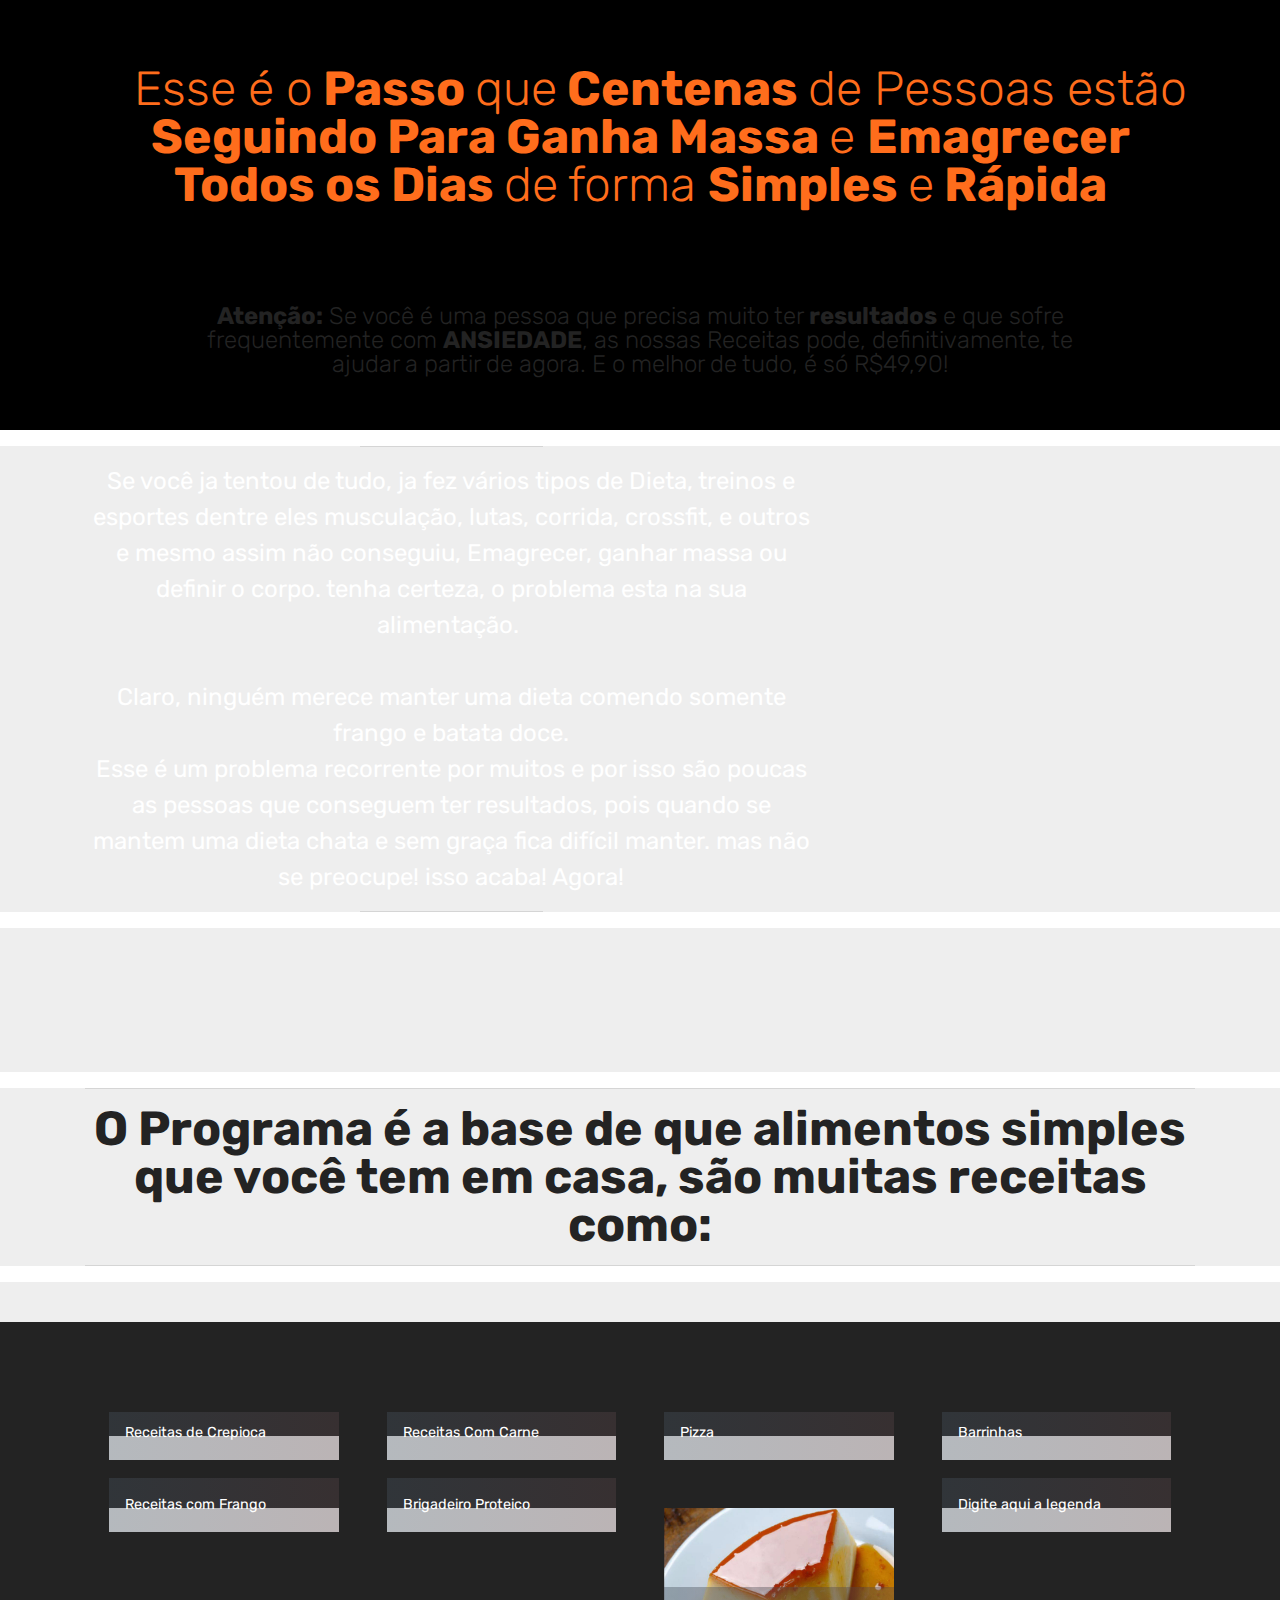
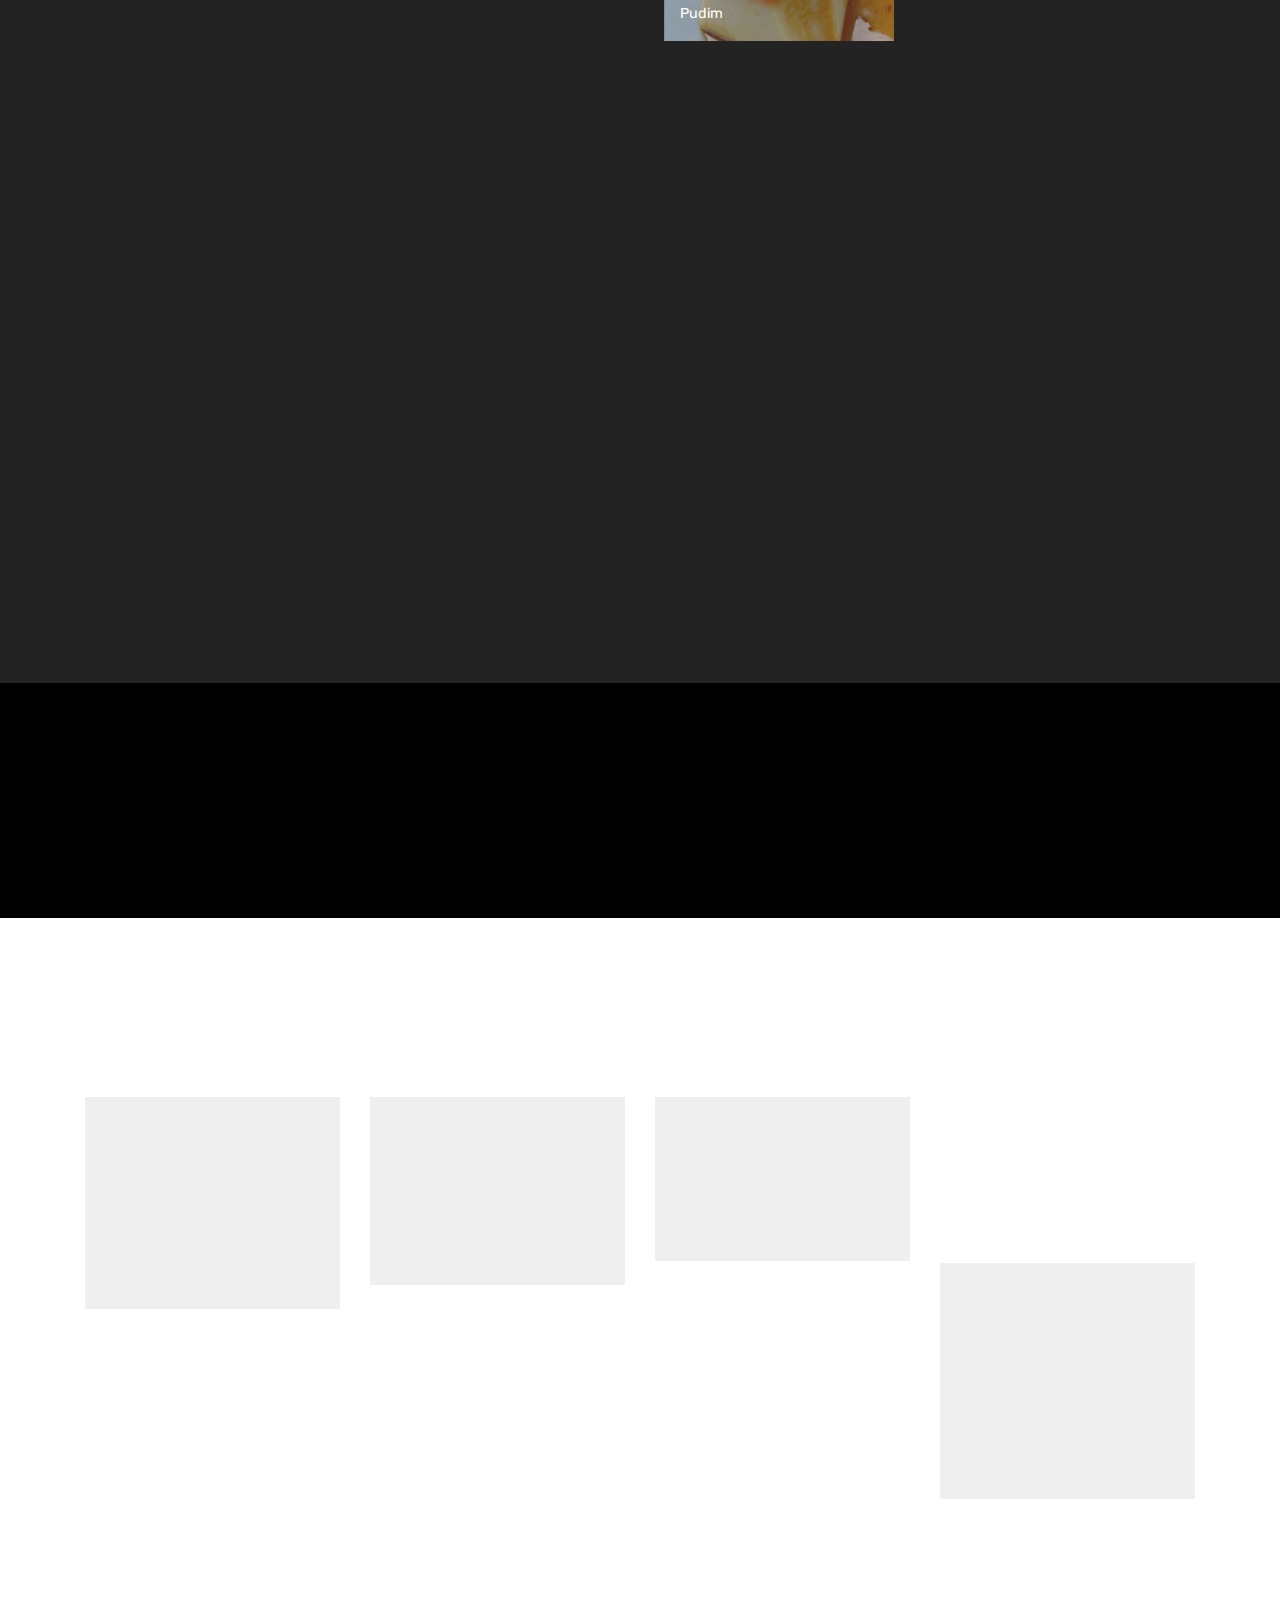
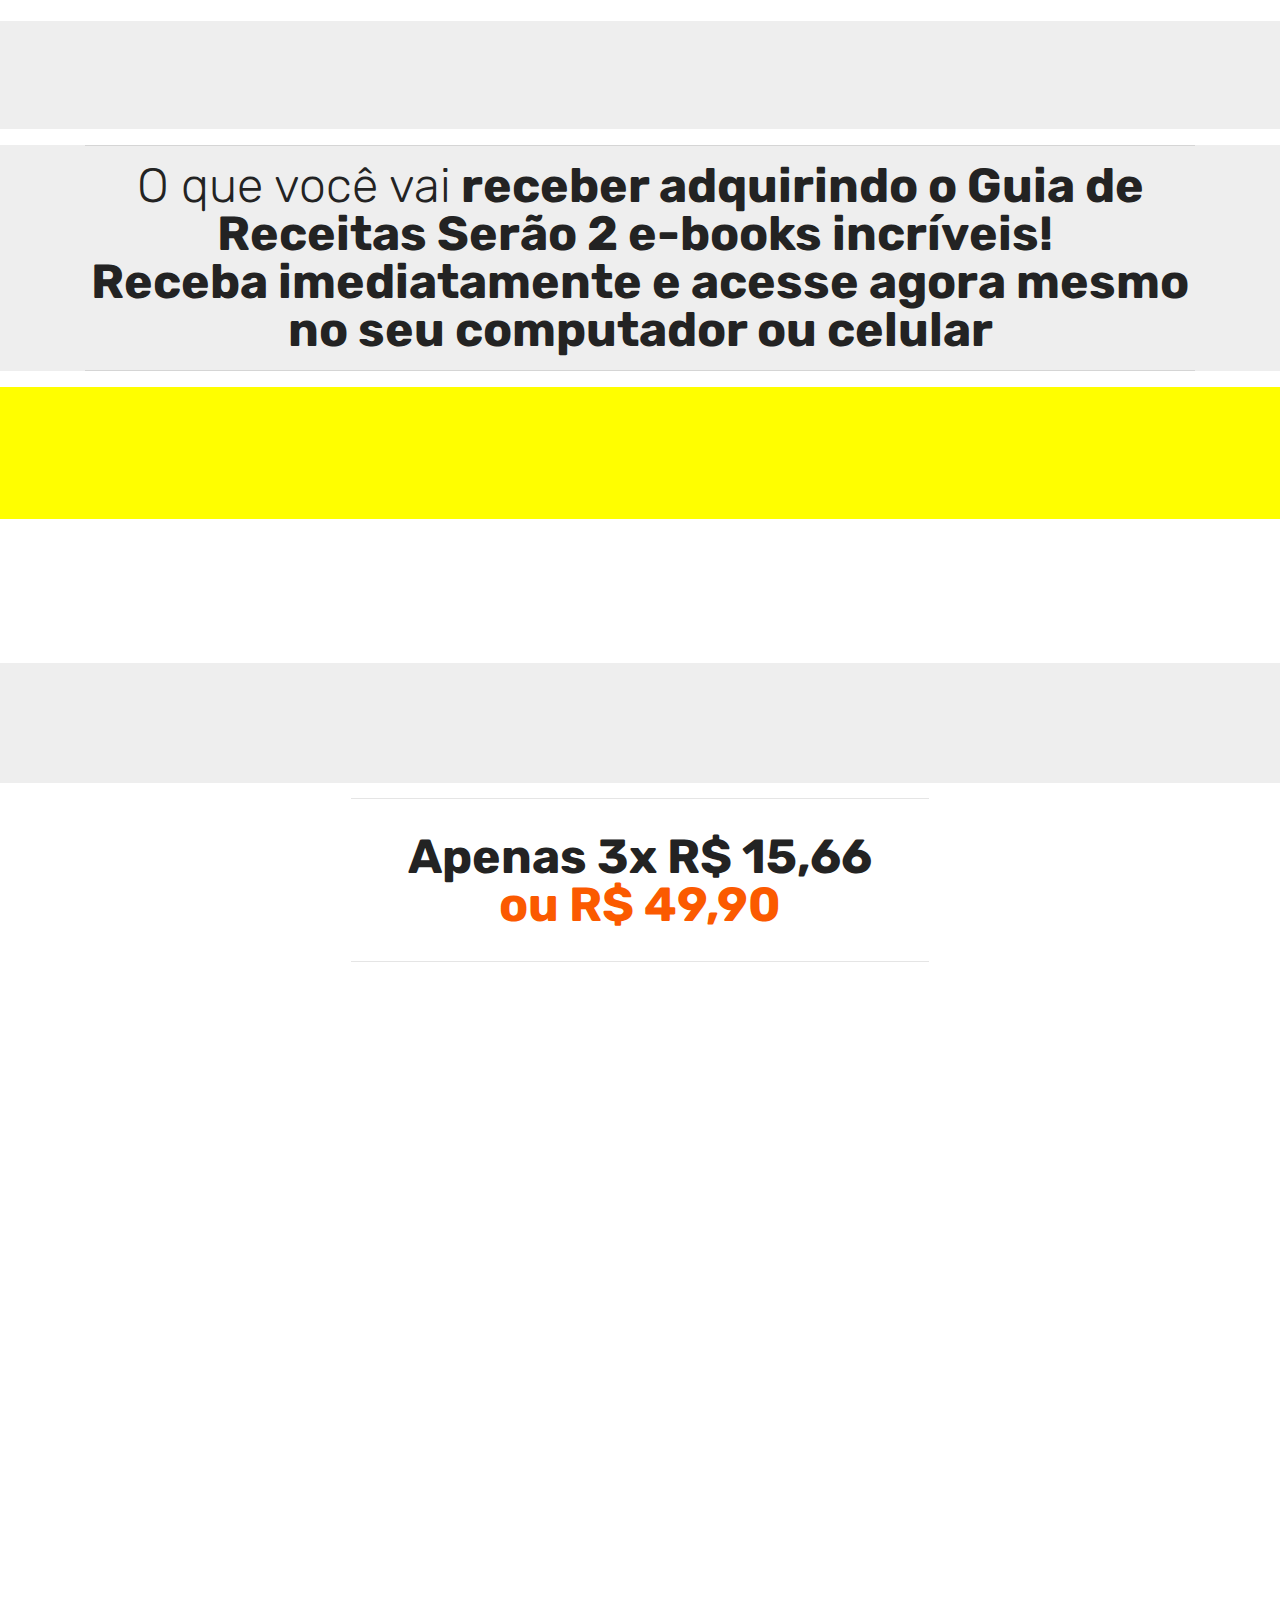
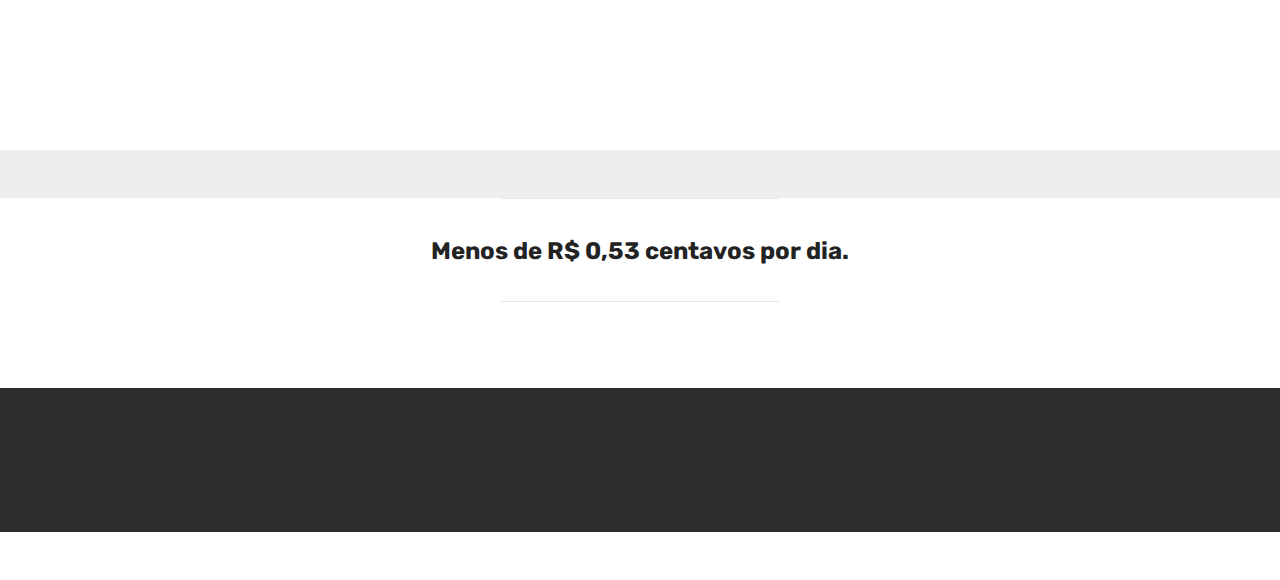
==== commit dfb70e02: "create github pages" ====
--- a/index.html
+++ b/index.html
@@ -1,10 +1,10 @@
 <!DOCTYPE html>
 <html  >
 <head>
-  <!-- Site made with Mobirise Website Builder v4.11.6, https://mobirise.com -->
+  <!-- Site made with Mobirise Website Builder v5.2.0, https://mobirise.com -->
   <meta charset="UTF-8">
   <meta http-equiv="X-UA-Compatible" content="IE=edge">
-  <meta name="generator" content="Mobirise v4.11.6, mobirise.com">
+  <meta name="generator" content="Mobirise v5.2.0, mobirise.com">
   <meta name="viewport" content="width=device-width, initial-scale=1, minimum-scale=1">
   <link rel="shortcut icon" href="assets/images/onnoble-sports-128x128.png" type="image/x-icon">
   <meta name="description" content="Aprenda como Ganhar Massa, 
@@ -13,25 +13,48 @@
 Receitas anabolicas, receitas proteicas, receitas anabolicas para ganhar masa muscular.
 
 uma lista com varias receitas para perder gordura, e ganhar massa muscular.">
+  
   
   <title>100 Receitas Anabólicas Protéicas</title>
   <link rel="stylesheet" href="assets/web/assets/mobirise-icons/mobirise-icons.css">
   <link rel="stylesheet" href="assets/bootstrap/css/bootstrap.min.css">
   <link rel="stylesheet" href="assets/bootstrap/css/bootstrap-grid.min.css">
   <link rel="stylesheet" href="assets/bootstrap/css/bootstrap-reboot.min.css">
+  <link rel="stylesheet" href="assets/web/assets/gdpr-plugin/gdpr-styles.css">
   <link rel="stylesheet" href="assets/tether/tether.min.css">
+  <link rel="stylesheet" href="assets/animatecss/animate.min.css">
+  <link rel="stylesheet" href="assets/dropdown/css/style.css">
   <link rel="stylesheet" href="assets/socicon/css/styles.css">
-  <link rel="stylesheet" href="assets/animatecss/animate.min.css">
-  <link rel="stylesheet" href="assets/web/assets/gdpr-plugin/gdpr-styles.css">
-  <link rel="stylesheet" href="assets/dropdown/css/style.css">
   <link rel="stylesheet" href="assets/theme/css/style.css">
   <link rel="stylesheet" href="assets/gallery/style.css">
   <link rel="preload" as="style" href="assets/mobirise/css/mbr-additional.css"><link rel="stylesheet" href="assets/mobirise/css/mbr-additional.css" type="text/css">
   
   
   
+  
 </head>
 <body>
+
+<!-- Analytics -->
+<!-- WhatsHelp.io widget -->
+<script type="text/javascript">
+    (function () {
+        var options = {
+            whatsapp: "+55 11 946439522", // WhatsApp number
+            call_to_action: "Quer Ajuda Para Comprar?", // Call to action
+            position: "left", // Position may be 'right' or 'left'
+        };
+        var proto = document.location.protocol, host = "whatshelp.io", url = proto + "//static." + host;
+        var s = document.createElement('script'); s.type = 'text/javascript'; s.async = true; s.src = url + '/widget-send-button/js/init.js';
+        s.onload = function () { WhWidgetSendButton.init(host, proto, options); };
+        var x = document.getElementsByTagName('script')[0]; x.parentNode.insertBefore(s, x);
+    })();
+</script>
+<!-- /WhatsHelp.io widget -->
+<!-- /Analytics -->
+
+
+  
   <section class="menu cid-rnFOaQuTI5" once="menu" id="menu2-w">
 
     
@@ -58,44 +81,121 @@
     </nav>
 </section>
 
-<section class="engine"><a href="https://mobirise.info/u">bootstrap html templates</a></section><section class="mbr-section article content9 cid-rsJCEch9Q8" id="content9-16">
+<section class="mbr-section article content9 cid-rsJCEch9Q8" id="content9-16">
     
      
 
     <div class="container">
         <div class="inner-container" style="width: 100%;">
             <hr class="line" style="width: 100%;">
-            <div class="section-text align-center mbr-fonts-style display-5"><strong>&nbsp;</strong><br><strong>GUIA PRATICO COM + de 100 RECEITAS PROTÉICAS SAÚDAVEIS PARA SEU DIA&nbsp;<br></strong><br>Prepare suas refeicões de forma mais rápida!<br>Eliminando tempo disperdiçado sem saber o que comer antes e após os treinos.</div>
+            <div class="section-text align-center mbr-fonts-style display-2"><strong>&nbsp; &nbsp; </strong>Esse é o<strong> Passo </strong>que<strong> Centenas </strong>de Pessoas estão<strong> Seguindo Para Ganha Massa </strong>e <strong>Emagrecer Todos os Dias </strong>de<strong> </strong>forma <strong>Simples </strong>e<strong> Rápida</strong></div>
             <hr class="line" style="width: 100%;">
         </div>
         </div>
 </section>
 
-<section class="cid-rnHWKAbBbA" id="image2-z">
-
-    
-
-    <figure class="mbr-figure">
-        <div class="image-block" style="width: 62%;">
-            <img src="assets/images/porque-essas-receitas-so-a-chave-para-te-deixar-com-um-shape-incrvel-.-1-1920x1080.jpg" alt="Mobirise" title="">
-            
-        </div>
+<section class="header1 cid-rnyhxnjbsj" id="header16-1">
+
+    
+
+    
+
+    <div class="container">
+        <div class="row justify-content-md-center">
+            <div class="col-md-10 align-center">
+                
+                <h3 class="mbr-section-subtitle mbr-light pb-3 mbr-fonts-style display-5"><strong>Atenção:</strong> Se você é uma pessoa que precisa muito ter <strong>resultados</strong> e que sofre frequentemente com <strong>ANSIEDADE</strong>, as nossas Receitas pode, definitivamente, te ajudar a partir de agora. E o melhor de tudo, é só R$49,90!</h3>
+                
+                
+            </div>
+        </div>
+    </div>
+
+</section>
+
+<section class="mbr-section article content10 cid-rnyjTn7lyv" id="content10-4">
+    
+     
+
+    <div class="container">
+        <div class="inner-container" style="width: 66%;">
+            <hr class="line" style="width: 25%;">
+            <div class="section-text align-center mbr-white mbr-fonts-style display-5"><div><span style="font-size: 1.5rem;">Se </span>você<span style="font-size: 1.5rem;">&nbsp;ja tentou de tudo, ja fez </span>vários<span style="font-size: 1.5rem;">&nbsp;tipos de Dieta, treinos e esportes dentre eles musculação, lutas, corrida, crossfit, e outros e mesmo assim não conseguiu, Emagrecer, ganhar massa ou definir o corpo. tenha certeza, o problema esta na sua alimentação.&nbsp;</span><br></div><div><span style="font-size: 1.5rem;"></span><br></div><div>Claro, ninguém merece manter uma dieta comendo somente frango e batata doce.
+</div><div>
+</div><div>Esse é um problema recorrente por muitos e por isso são poucas as pessoas que conseguem ter resultados, pois quando se mantem uma dieta chata e sem graça fica difícil manter. mas não se preocupe! isso acaba! Agora!</div></div>
+            <hr class="line" style="width: 25%;">
+        </div>
+    </div>
+</section>
+
+<section class="countdown1 cid-szor0HCLZ6" id="countdown1-1r">
+    
+    
+    
+    <div class="container ">
+        <h2 class="mbr-section-title pb-3 align-center mbr-fonts-style display-5"><strong>De R$ 97,00</strong> Por APENAS <strong>R$49,90 
+</strong><div><span style="font-size: 1.5rem;"><strong>Essa Promoção Esta Acabando:</strong></span><br></div></h2>
+        
+        
+    </div>
+    <div class="container countdown-cont align-center">
+        <div class="daysCountdown" title="dias"></div>
+        <div class="hoursCountdown" title="horas"></div> 
+        <div class="minutesCountdown" title="minutos"></div> 
+        <div class="secondsCountdown" title="segundos"></div>
+        <div class="countdown pt-5 mt-2" data-due-date="2021/06/10"> 
+        </div>
+    </div>
+</section>
+
+<section class="cid-szor1okgkT" id="image3-1s">
+
+    
+
+    <figure class="mbr-figure container">
+            <div class="image-block" style="width: 50%;">
+                <a href="http://mon.net.br/6wb2g?SRC=BOT2" target="_blank"><img src="assets/images/dieta-de-21-dias-boto-862x180.png" width="1400" alt="Mobirise" title=""></a>
+                
+            </div>
     </figure>
 </section>
 
-<section class="mbr-section content4 cid-rnyrKMvpEm" id="content4-7">
+<section class="mbr-section article content9 cid-szoiwQPR1Y" id="content9-1o">
+    
+     
+
+    <div class="container">
+        <div class="inner-container" style="width: 100%;">
+            <hr class="line" style="width: 100%;">
+            <div class="section-text align-center mbr-fonts-style display-2"><strong>O Programa é a base de que alimentos simples que você tem em casa, são muitas receitas como:</strong></div>
+            <hr class="line" style="width: 100%;">
+        </div>
+        </div>
+</section>
+
+<section class="mbr-section content4 cid-szoio8B6pG" id="content4-1n">
 
     
 
     <div class="container">
         <div class="media-container-row">
             <div class="title col-12 col-md-8">
-                <h2 class="align-center pb-3 mbr-fonts-style display-5"><strong>Veja Algumas das Receitas que Você Vai encontrar e Aprender a Fazer</strong></h2>
+                
                 <h3 class="mbr-section-subtitle align-center mbr-light mbr-fonts-style display-4">PANQUECAS,PIZZAS, BOLINHOS, SOPA, PEIXE, CARNES, FRANGO, BISCOITO, DOCES PROTEICOS, SOBREMESAS e muito mais</h3>
                 
             </div>
         </div>
     </div>
+</section>
+
+<section class="mbr-gallery mbr-slider-carousel cid-rnHYJdxPn8" id="gallery4-10">
+
+    
+
+    <div class="container">
+        <div><!-- Gallery --><div class="gallery-row"><div class="mbr-gallery-layout-default"><div><div class="row-first row justify-content-center m-0"><div class="mbr-gallery-item col-lg-3 col-md-6 col-sm-12 p-4" data-video-url="false"><div href="#lb-gallery4-10" data-slide-to="0" data-toggle="modal"><img src="assets/images/crepioca-como-fazer-1-2-846x564-800x533.jpg" alt="" title=""><span class="icon-focus"></span><span class="mbr-gallery-title mbr-fonts-style display-7">Receitas de Crepioca</span></div></div><div class="mbr-gallery-item col-lg-3 col-md-6 col-sm-12 p-4" data-video-url="false"><div href="#lb-gallery4-10" data-slide-to="1" data-toggle="modal"><img src="assets/images/receita-lagarto-recheado-bacon-cenoura-620x372-620x372.jpg" alt="" title=""><span class="icon-focus"></span><span class="mbr-gallery-title mbr-fonts-style display-7">Receitas Com Carne</span></div></div><div class="mbr-gallery-item col-lg-3 col-md-6 col-sm-12 p-4" data-video-url="false"><div href="#lb-gallery4-10" data-slide-to="2" data-toggle="modal"><img src="assets/images/pizza-1008x577-800x458.jpg" alt="" title=""><span class="icon-focus"></span><span class="mbr-gallery-title mbr-fonts-style display-7">Pizza</span></div></div><div class="mbr-gallery-item col-lg-3 col-md-6 col-sm-12 p-4" data-video-url="false"><div href="#lb-gallery4-10" data-slide-to="3" data-toggle="modal"><img src="assets/images/barrinha-proteica-anabolica-650x393-650x393.jpg" alt="" title=""><span class="icon-focus"></span><span class="mbr-gallery-title mbr-fonts-style display-7">Barrinhas</span></div></div></div><div class="row-second row justify-content-center m-0"><div class="mbr-gallery-item col-lg-3 col-md-6 col-sm-12 p-4" data-video-url="false"><div href="#lb-gallery4-10" data-slide-to="4" data-toggle="modal"><img src="assets/images/frango-proteico-626x417-626x358.jpg" alt="" title=""><span class="icon-focus"></span><span class="mbr-gallery-title mbr-fonts-style display-7">Receitas com Frango</span></div></div><div class="mbr-gallery-item col-lg-3 col-md-6 col-sm-12 p-4" data-video-url="false"><div href="#lb-gallery4-10" data-slide-to="5" data-toggle="modal"><img src="assets/images/shutterstock-319500128-1000x638-800x510.jpg" alt="" title=""><span class="icon-focus"></span><span class="mbr-gallery-title mbr-fonts-style display-7">Brigadeiro Proteico</span></div></div><div class="mbr-gallery-item col-lg-3 col-md-6 col-sm-12 p-4" data-video-url="false"><div href="#lb-gallery4-10" data-slide-to="6" data-toggle="modal"><img src="assets/images/pudim-proteico-947x630-800x463.jpg" alt="" title=""><span class="icon-focus"></span><span class="mbr-gallery-title mbr-fonts-style display-7">Pudim</span></div></div><div class="mbr-gallery-item col-lg-3 col-md-6 col-sm-12 p-4" data-video-url="false"><div href="#lb-gallery4-10" data-slide-to="7" data-toggle="modal"><img src="assets/images/images-300x168-300x168.jpg" alt="" title=""><span class="icon-focus"></span><span class="mbr-gallery-title mbr-fonts-style display-7">Digite aqui a legenda</span></div></div></div></div><div class="clearfix"></div></div></div><!-- Lightbox --><div data-app-prevent-settings="" class="mbr-slider modal fade carousel slide" tabindex="-1" data-keyboard="true" data-interval="false" id="lb-gallery4-10"><div class="modal-dialog"><div class="modal-content"><div class="modal-body"><div class="carousel-inner"><div class="carousel-item active"><img src="assets/images/crepioca-como-fazer-1-2-846x564.jpg" alt="" title=""></div><div class="carousel-item"><img src="assets/images/receita-lagarto-recheado-bacon-cenoura-620x372.jpg" alt="" title=""></div><div class="carousel-item"><img src="assets/images/pizza-1008x577.jpg" alt="" title=""></div><div class="carousel-item"><img src="assets/images/barrinha-proteica-anabolica-650x393.jpg" alt="" title=""></div><div class="carousel-item"><img src="assets/images/frango-proteico-626x417.jpg" alt="" title=""></div><div class="carousel-item"><img src="assets/images/shutterstock-319500128-1000x638.jpg" alt="" title=""></div><div class="carousel-item"><img src="assets/images/pudim-proteico-947x630.jpg" alt="" title=""></div><div class="carousel-item"><img src="assets/images/images-300x168.jpg" alt="" title=""></div></div><a class="carousel-control carousel-control-prev" role="button" data-slide="prev" href="#lb-gallery4-10"><span class="mbri-left mbr-iconfont" aria-hidden="true"></span><span class="sr-only">Previous</span></a><a class="carousel-control carousel-control-next" role="button" data-slide="next" href="#lb-gallery4-10"><span class="mbri-right mbr-iconfont" aria-hidden="true"></span><span class="sr-only">Next</span></a><a class="close" href="#" role="button" data-dismiss="modal"><span class="sr-only">Close</span></a></div></div></div></div></div>
+    </div>
+
 </section>
 
 <section class="cid-rnHVODD6oF" id="image2-y">
@@ -110,133 +210,19 @@
     </figure>
 </section>
 
-<section class="mbr-section article content9 cid-rnysf3iNNG" id="content9-8">
-    
-     
-
-    <div class="container">
-        <div class="inner-container" style="width: 100%;">
-            <hr class="line" style="width: 12%;">
-            <div class="section-text align-center mbr-fonts-style display-5">Isso mesmo! Essas delicias vão te ajudar a manter seu corpo mais propicio a receber massa muscular e queimar gordura, uma vez que ela foram desenvolvidas com base nos melhores ingredientes e alimentos Proteicos e os mais Saudaveis, alem de ser delisiosos e faceis de fazer.
-<div>
-</div><div>O melhor de tudo qualquer pessoa pode preparar Basta seguir as Receitas.</div><br><div>
-</div><div>
-</div><div>&nbsp;Se você quer se parecer com um fisiculturista,
-&nbsp;<span style="font-size: 1.5rem;">Você deve treinar como eles&nbsp;</span></div><div></div><div>
-Para construir músculos, você deve treinar todos os dias.
-</div><div>Quanto mais você treina, mais você vai conseguir!</div><br><div>e umas da coisas mais importante é sua alimentação e todas essas receitas são com os melhores ingredientes para ganho de massa e que queimam a Gordura.
-</div><div>
-</div><div>São alimentos com alto valor Biologico com minimo de Processamento.
-</div><div>
-</div><div>De uma vez por todas te permitindo comer muito bem, e definitivamente manter seu corpo Definido.</div><br><div>Então, chega de comer a mesma coisa todos os dias vamos dar um fim nisso com o livro com as 100 Receitas anabolicas.</div><br><div><strong>São Mais de 100 Receitas Deliciosas Para você Fazer no Seu Dia Dia.</strong></div></div>
-            <hr class="line" style="width: 12%;">
-        </div>
-        </div>
-</section>
-
-<section class="mbr-gallery mbr-slider-carousel cid-rnHYJdxPn8" id="gallery4-10">
-
-    
-
-    <div class="container">
-        <div><!-- Gallery --><div class="gallery-row"><div class="mbr-gallery-layout-default"><div><div class="row-first row justify-content-center m-0"><div class="mbr-gallery-item col-lg-3 col-md-6 col-sm-12 p-4" data-video-url="false"><div href="#lb-gallery4-10" data-slide-to="0" data-toggle="modal"><img src="assets/images/crepioca-como-fazer-1-2-846x564-800x533.jpg" alt="" title=""><span class="icon-focus"></span><span class="mbr-gallery-title mbr-fonts-style display-7">Receitas de Crepioca</span></div></div><div class="mbr-gallery-item col-lg-3 col-md-6 col-sm-12 p-4" data-video-url="false"><div href="#lb-gallery4-10" data-slide-to="1" data-toggle="modal"><img src="assets/images/receita-lagarto-recheado-bacon-cenoura-620x372-620x372.jpg" alt="" title=""><span class="icon-focus"></span><span class="mbr-gallery-title mbr-fonts-style display-7">Receitas Com Carne</span></div></div><div class="mbr-gallery-item col-lg-3 col-md-6 col-sm-12 p-4" data-video-url="false"><div href="#lb-gallery4-10" data-slide-to="2" data-toggle="modal"><img src="assets/images/pizza-1008x577-800x458.jpg" alt="" title=""><span class="icon-focus"></span><span class="mbr-gallery-title mbr-fonts-style display-7">Pizza</span></div></div><div class="mbr-gallery-item col-lg-3 col-md-6 col-sm-12 p-4" data-video-url="false"><div href="#lb-gallery4-10" data-slide-to="3" data-toggle="modal"><img src="assets/images/barrinha-proteica-anabolica-650x393-650x393.jpg" alt="" title=""><span class="icon-focus"></span><span class="mbr-gallery-title mbr-fonts-style display-7">Barrinhas</span></div></div></div><div class="row-second row justify-content-center m-0"><div class="mbr-gallery-item col-lg-3 col-md-6 col-sm-12 p-4" data-video-url="false"><div href="#lb-gallery4-10" data-slide-to="4" data-toggle="modal"><img src="assets/images/frango-proteico-626x417-626x358.jpg" alt="" title=""><span class="icon-focus"></span><span class="mbr-gallery-title mbr-fonts-style display-7">Receitas com Frango</span></div></div><div class="mbr-gallery-item col-lg-3 col-md-6 col-sm-12 p-4" data-video-url="false"><div href="#lb-gallery4-10" data-slide-to="5" data-toggle="modal"><img src="assets/images/shutterstock-319500128-1000x638-800x510.jpg" alt="" title=""><span class="icon-focus"></span><span class="mbr-gallery-title mbr-fonts-style display-7">Brigadeiro Proteico</span></div></div><div class="mbr-gallery-item col-lg-3 col-md-6 col-sm-12 p-4" data-video-url="false"><div href="#lb-gallery4-10" data-slide-to="6" data-toggle="modal"><img src="assets/images/pudim-proteico-947x630-800x463.jpg" alt="" title=""><span class="icon-focus"></span><span class="mbr-gallery-title mbr-fonts-style display-7">Pudim</span></div></div><div class="mbr-gallery-item col-lg-3 col-md-6 col-sm-12 p-4" data-video-url="false"><div href="#lb-gallery4-10" data-slide-to="7" data-toggle="modal"><img src="assets/images/images-300x168-300x168.jpg" alt="" title=""><span class="icon-focus"></span><span class="mbr-gallery-title mbr-fonts-style display-7">Digite aqui a legenda</span></div></div></div></div><div class="clearfix"></div></div></div><!-- Lightbox --><div data-app-prevent-settings="" class="mbr-slider modal fade carousel slide" tabindex="-1" data-keyboard="true" data-interval="false" id="lb-gallery4-10"><div class="modal-dialog"><div class="modal-content"><div class="modal-body"><div class="carousel-inner"><div class="carousel-item active"><img src="assets/images/crepioca-como-fazer-1-2-846x564.jpg" alt="" title=""></div><div class="carousel-item"><img src="assets/images/receita-lagarto-recheado-bacon-cenoura-620x372.jpg" alt="" title=""></div><div class="carousel-item"><img src="assets/images/pizza-1008x577.jpg" alt="" title=""></div><div class="carousel-item"><img src="assets/images/barrinha-proteica-anabolica-650x393.jpg" alt="" title=""></div><div class="carousel-item"><img src="assets/images/frango-proteico-626x417.jpg" alt="" title=""></div><div class="carousel-item"><img src="assets/images/shutterstock-319500128-1000x638.jpg" alt="" title=""></div><div class="carousel-item"><img src="assets/images/pudim-proteico-947x630.jpg" alt="" title=""></div><div class="carousel-item"><img src="assets/images/images-300x168.jpg" alt="" title=""></div></div><a class="carousel-control carousel-control-prev" role="button" data-slide="prev" href="#lb-gallery4-10"><span class="mbri-left mbr-iconfont" aria-hidden="true"></span><span class="sr-only">Previous</span></a><a class="carousel-control carousel-control-next" role="button" data-slide="next" href="#lb-gallery4-10"><span class="mbri-right mbr-iconfont" aria-hidden="true"></span><span class="sr-only">Next</span></a><a class="close" href="#" role="button" data-dismiss="modal"><span class="sr-only">Close</span></a></div></div></div></div></div>
-    </div>
-
-</section>
-
-<section class="header1 cid-rnyhxnjbsj" id="header16-1">
-
-    
-
-    
-
-    <div class="container">
-        <div class="row justify-content-md-center">
-            <div class="col-md-10 align-center">
-                <h1 class="mbr-section-title mbr-bold pb-3 mbr-fonts-style display-5">Claro! não vamos abrir mão de deliciosas sobremesas proteicas e DELICIOSAS<br>Pensando nisso criamos um BRINDE ESPECIAL PARA VOCÊ!&nbsp;<br><br>COM + DE &nbsp;50 SOBREMESAS E DOCES</h1>
-                
-                
-                <div class="mbr-section-btn"><a class="btn btn-md btn-success display-5" href="http://mon.net.br/6wb2g?BOT1" target="_blank">GARANTIR a sua AGORA!</a></div>
-            </div>
-        </div>
-    </div>
-
-</section>
-
-<section class="cid-rnykQ4VMbS" id="image3-5">
-
-    
-
-    <figure class="mbr-figure container">
-            <div class="image-block" style="width: 63%;">
-                <img src="assets/images/receitas-anablicas-728x90.jpg" width="1400" alt="Mobirise" title="">
-                
-            </div>
-    </figure>
-</section>
-
-<section class="header1 cid-rnyjHAjRs0" id="header16-3">
-
-    
-
-    
-
-    <div class="container">
-        <div class="row justify-content-md-center">
-            <div class="col-md-10 align-center">
-                <h1 class="mbr-section-title mbr-bold pb-3 mbr-fonts-style display-5"><span style="font-weight: normal;">NÃO ESTA CONSEGUINDO MANTER O CORPO DEFINIDO? <br>SABE O PORQUE DISSO?</span></h1>
-                <h3 class="mbr-section-subtitle mbr-light pb-3 mbr-fonts-style display-5">Você Come somente Frango e Batata Doce Para ganhar Massa Muscular?</h3>
-                
-                
-            </div>
-        </div>
-    </div>
-
-</section>
-
-<section class="mbr-section article content9 cid-rsXj5ZlnlD" id="content9-1a">
-    
-     
-
-    <div class="container">
-        <div class="inner-container" style="width: 100%;">
-            <hr class="line" style="width: 25%;">
-            <div class="section-text align-center mbr-fonts-style display-5"><strong>APROVEITE!</strong><br><strong>O VALOR PROMOCIONAL </strong><br><strong>PODE TERMINAR QUALQUE MOMENTO!</strong><br><div>Por Apenas</div><div><strong> R$ 49,90</strong></div></div>
-            <hr class="line" style="width: 25%;">
-        </div>
-        </div>
-</section>
-
-<section class="cid-rnA8QSZSiM" id="image3-l">
-
-    
-
-    <figure class="mbr-figure container">
-            <div class="image-block" style="width: 50%;">
-                <a href="http://mon.net.br/6wb2g?SRC=BOT2" target="_blank"><img src="assets/images/dieta-de-21-dias-boto-862x180.png" width="1400" alt="Mobirise" title=""></a>
-                
-            </div>
-    </figure>
-</section>
-
-<section class="header1 cid-rnyusRUrHU" id="header16-a">
-
-    
-
-    
-
-    <div class="container">
-        <div class="row justify-content-md-center">
-            <div class="col-md-10 align-center">
-                <h1 class="mbr-section-title mbr-bold pb-3 mbr-fonts-style display-2">
-                    PARA QUEM É?</h1>
-                
-                <p class="mbr-text pb-3 mbr-fonts-style display-5">Se voce que ganhar mais massa Muscular ou se voce quer perder gordura, essas receitas são para você.<br>Elas foram desenvolvidas para homens e mulheres que deseja manter uma dieta e manter seu corpo.</p>
-                <div class="mbr-section-btn"><a class="btn btn-md btn-success display-5" href="http://mon.net.br/6wb2g" target="_blank">COMPRAR HOJE&nbsp;<br>POR APENAS R$49,90</a></div>
-            </div>
-        </div>
-    </div>
-
+<section class="mbr-section content4 cid-rnyrKMvpEm" id="content4-7">
+
+    
+
+    <div class="container">
+        <div class="media-container-row">
+            <div class="title col-12 col-md-8">
+                <h2 class="align-center pb-3 mbr-fonts-style display-5"><strong>Tenha Hoje Seu Guia de Receitas para Ganhar Massa e Emagrecer em 30 Dias</strong><div><strong>Apenas seguindo o passo a passo todos os dias sem sair de casa!</strong></div></h2>
+                <h3 class="mbr-section-subtitle align-center mbr-light mbr-fonts-style display-4">PANQUECAS,PIZZAS, BOLINHOS, SOPA, PEIXE, CARNES, FRANGO, BISCOITO, DOCES PROTEICOS, SOBREMESAS e muito mais</h3>
+                
+            </div>
+        </div>
+    </div>
 </section>
 
 <section class="team1 cid-rnyvTIKEux" id="team1-c">
@@ -244,8 +230,7 @@
     
     
     <div class="container align-center">
-        <h2 class="pb-3 mbr-fonts-style mbr-section-title display-2"><strong>
-            DEPOIMENTOS</strong></h2>
+        
         <h3 class="pb-5 mbr-section-subtitle mbr-fonts-style mbr-light display-5">
             Você ja imaginou poder comer coisas gostosas e ainda manter uma dieta em dia? Agora você Pode!</h3>
         <div class="row media-row">
@@ -311,6 +296,81 @@
     </div>
 </section>
 
+<section class="team1 cid-szojdU5DSd" id="team1-1p">
+    
+    
+    
+    <div class="container align-center">
+        
+        
+        <div class="row media-row">
+            
+        <div class="team-item col-lg-3 col-md-6">
+                <div class="item-image">
+                    <img src="assets/images/foto7-281x593.jpeg" alt="" title="">
+                </div>
+                <div class="item-caption py-3">
+                    <div class="item-name px-2">
+                        <p class="mbr-fonts-style display-5">
+                           Roberta Alves</p>
+                    </div>
+                    
+                    
+                </div>
+            </div><div class="team-item col-lg-3 col-md-6">
+                <div class="item-image">
+                    <img src="assets/images/foto6-279x509.jpeg" alt="" title="">
+                </div>
+                <div class="item-caption py-3">
+                    <div class="item-name px-2">
+                        <p class="mbr-fonts-style display-5">
+                           Fabiana Avilar</p>
+                    </div>
+                    
+                    
+                </div>
+            </div><div class="team-item col-lg-3 col-md-6">
+                <div class="item-image">
+                    <img src="assets/images/whatsapp-image-2019-05-14-at-19.46.50-510x635.jpeg" alt="" title="">
+                </div>
+                <div class="item-caption py-3">
+                    <div class="item-name px-2">
+                        <p class="mbr-fonts-style display-5">
+                           Rodrigo Antunes</p>
+                    </div>
+                    
+                    
+                </div>
+            </div><div class="team-item col-lg-3 col-md-6">
+                <div class="item-image">
+                    <img src="assets/images/foto5-376x537.jpeg" alt="" title="">
+                </div>
+                <div class="item-caption py-3">
+                    <div class="item-name px-2">
+                        <p class="mbr-fonts-style display-5">
+                           Camila Rodrigues</p>
+                    </div>
+                    
+                    
+                </div>
+            </div></div>    
+    </div>
+</section>
+
+<section class="mbr-section article content9 cid-szooFVl1SH" id="content9-1q">
+    
+     
+
+    <div class="container">
+        <div class="inner-container" style="width: 100%;">
+            <hr class="line" style="width: 100%;">
+            <div class="section-text align-center mbr-fonts-style display-2">O que você vai<strong> receber adquirindo o Guia de 
+Receitas&nbsp;</strong><strong>Serão 2 e-books incríveis!&nbsp;</strong><div><strong>Receba imediatamente e acesse agora mesmo no seu computador ou celular</strong></div></div>
+            <hr class="line" style="width: 100%;">
+        </div>
+        </div>
+</section>
+
 <section class="mbr-section content4 cid-rnA67b7rre" id="content4-f">
 
     
@@ -318,7 +378,7 @@
     <div class="container">
         <div class="media-container-row">
             <div class="title col-12 col-md-8">
-                <h2 class="align-center pb-3 mbr-fonts-style display-2">RECEBA <strong>BÔNUS EXCLUSIVO</strong>!</h2>
+                <h2 class="align-center pb-3 mbr-fonts-style display-2">+&nbsp;<strong>BÔNUS EXCLUSIVO</strong>!</h2>
                 
                 
             </div>
@@ -340,6 +400,52 @@
     </figure>
 </section>
 
+<section class="countdown1 cid-rsQ7b3Iq9j" id="countdown1-19">
+    
+    
+    
+    <div class="container ">
+        <h2 class="mbr-section-title pb-3 align-center mbr-fonts-style display-5"><strong>De R$ 97,00</strong> Por APENAS <strong>R$49,90 
+</strong><div><span style="font-size: 1.5rem;"><strong>Essa Promoção Esta Acabando:</strong></span><br></div></h2>
+        
+        
+    </div>
+    <div class="container countdown-cont align-center">
+        <div class="daysCountdown" title="dias"></div>
+        <div class="hoursCountdown" title="horas"></div> 
+        <div class="minutesCountdown" title="minutos"></div> 
+        <div class="secondsCountdown" title="segundos"></div>
+        <div class="countdown pt-5 mt-2" data-due-date="2021/06/10"> 
+        </div>
+    </div>
+</section>
+
+<section class="mbr-section article content9 cid-rsXj5ZlnlD" id="content9-1a">
+    
+     
+
+    <div class="container">
+        <div class="inner-container" style="width: 100%;">
+            <hr class="line" style="width: 52%;">
+            <div class="section-text align-center mbr-fonts-style display-2"><strong>Apenas 3x R$ 15,66
+</strong><div><strong>ou R$ 49,90</strong></div></div>
+            <hr class="line" style="width: 52%;">
+        </div>
+        </div>
+</section>
+
+<section class="cid-rnA8QSZSiM" id="image3-l">
+
+    
+
+    <figure class="mbr-figure container">
+            <div class="image-block" style="width: 50%;">
+                <a href="http://mon.net.br/6wb2g?SRC=BOT2" target="_blank"><img src="assets/images/dieta-de-21-dias-boto-862x180.png" width="1400" alt="Mobirise" title=""></a>
+                
+            </div>
+    </figure>
+</section>
+
 <section class="cid-rnHVynv9IS" id="image2-x">
 
     
@@ -352,33 +458,36 @@
     </figure>
 </section>
 
-<section class="mbr-section article content9 cid-rnI4xZPsdp" id="content9-12">
+<section class="countdown1 cid-rsJGKtED8r" id="countdown1-17">
+    
+    
+    
+    <div class="container ">
+        
+        
+        
+    </div>
+    <div class="container countdown-cont align-center">
+        <div class="daysCountdown" title="Days"></div>
+        <div class="hoursCountdown" title="Hours"></div> 
+        <div class="minutesCountdown" title="Minutes"></div> 
+        <div class="secondsCountdown" title="Seconds"></div>
+        <div class="countdown pt-5 mt-2" data-due-date="2019/10//28"> 
+        </div>
+    </div>
+</section>
+
+<section class="mbr-section article content9 cid-rsJJF42Piz" id="content9-18">
     
      
 
     <div class="container">
-        <div class="inner-container" style="width: 61%;">
-            <hr class="line" style="width: 100%;">
-            <div class="section-text align-center mbr-fonts-style display-5">DESCONTO É VÁLIDO POR TEMPO LIMITADO!</div>
-            <hr class="line" style="width: 100%;">
-        </div>
-        </div>
-</section>
-
-<section class="mbr-section content4 cid-rooivgsuY3" id="content4-13">
-
-    
-
-    <div class="container">
-        <div class="media-container-row">
-            <div class="title col-12 col-md-8">
-                <h2 class="align-center pb-3 mbr-fonts-style display-5">Garanta o seu Guia com mais de 100 receitas agora mesmo.<div>Após Pagamento Receba de Imediato!
-</div></h2>
-                <h3 class="mbr-section-subtitle align-center mbr-light mbr-fonts-style display-1"><div><strong>Apenas&nbsp;</strong></div><div><strong><span style="font-size: 3rem;">3x de R$ 8,84</span><span style="font-size: 3rem;">&nbsp;</span></strong><strong>no Cartão</strong></div><div><span style="font-size: 3rem;"><strong>49,90 à Vista</strong></span></div></h3>
-                
-            </div>
-        </div>
-    </div>
+        <div class="inner-container" style="width: 100%;">
+            <hr class="line" style="width: 25%;">
+            <div class="section-text align-center mbr-fonts-style display-5"><strong>Menos de R$ 0,53 centavos por dia.</strong></div>
+            <hr class="line" style="width: 25%;">
+        </div>
+        </div>
 </section>
 
 <section class="cid-rnAaXfqgJT" id="image3-s">
@@ -388,31 +497,6 @@
     <figure class="mbr-figure container">
             <div class="image-block" style="width: 61%;">
                 <a href="http://mon.net.br/dem6u?SRC=BOT3" target="_blank"><img src="assets/images/dieta-de-21-dias-boto-862x180.png" width="1400" alt="Mobirise" title=""></a>
-                
-            </div>
-    </figure>
-</section>
-
-<section class="mbr-section article content9 cid-rsJJF42Piz" id="content9-18">
-    
-     
-
-    <div class="container">
-        <div class="inner-container" style="width: 100%;">
-            <hr class="line" style="width: 25%;">
-            <div class="section-text align-center mbr-fonts-style display-5"><strong>Menos de R$ 0,50 centavos por dia.</strong></div>
-            <hr class="line" style="width: 25%;">
-        </div>
-        </div>
-</section>
-
-<section class="cid-rAcuuXKraa" id="image3-1j">
-
-    
-
-    <figure class="mbr-figure container">
-            <div class="image-block" style="width: 52%;">
-                <a href="index.html"><img src="assets/images/compra-segura-monetize-784x160.png" width="1400" alt="Mobirise" title=""></a>
                 
             </div>
     </figure>
@@ -432,26 +516,7 @@
             </div>
         </div>
     </div>
-</section>
-
-
-  <script src="assets/web/assets/jquery/jquery.min.js"></script>
-  <script src="assets/popper/popper.min.js"></script>
-  <script src="assets/bootstrap/js/bootstrap.min.js"></script>
-  <script src="assets/tether/tether.min.js"></script>
-  <script src="assets/smoothscroll/smooth-scroll.js"></script>
-  <script src="assets/viewportchecker/jquery.viewportchecker.js"></script>
-  <script src="assets/touchswipe/jquery.touch-swipe.min.js"></script>
-  <script src="assets/masonry/masonry.pkgd.min.js"></script>
-  <script src="assets/imagesloaded/imagesloaded.pkgd.min.js"></script>
-  <script src="assets/bootstrapcarouselswipe/bootstrap-carousel-swipe.js"></script>
-  <script src="assets/vimeoplayer/jquery.mb.vimeo_player.js"></script>
-  <script src="assets/dropdown/js/nav-dropdown.js"></script>
-  <script src="assets/dropdown/js/navbar-dropdown.js"></script>
-  <script src="assets/theme/js/script.js"></script>
-  <script src="assets/gallery/player.min.js"></script>
-  <script src="assets/gallery/script.js"></script>
-  <script src="assets/slidervideo/script.js"></script>
+</section><section style="background-color: #fff; font-family: -apple-system, BlinkMacSystemFont, 'Segoe UI', 'Roboto', 'Helvetica Neue', Arial, sans-serif; color:#aaa; font-size:12px; padding: 0; align-items: center; display: flex;"><a href="https://mobirise.site/i" style="flex: 1 1; height: 3rem; padding-left: 1rem;"></a><p style="flex: 0 0 auto; margin:0; padding-right:1rem;"><a href="https://mobirise.site" style="color:#aaa;">mobirise.com</a> free maker</p></section><script src="assets/web/assets/jquery/jquery.min.js"></script>  <script src="assets/popper/popper.min.js"></script>  <script src="assets/bootstrap/js/bootstrap.min.js"></script>  <script src="assets/tether/tether.min.js"></script>  <script src="assets/smoothscroll/smooth-scroll.js"></script>  <script src="assets/viewportchecker/jquery.viewportchecker.js"></script>  <script src="assets/dropdown/js/nav-dropdown.js"></script>  <script src="assets/dropdown/js/navbar-dropdown.js"></script>  <script src="assets/touchswipe/jquery.touch-swipe.min.js"></script>  <script src="assets/countdown/jquery.countdown.min.js"></script>  <script src="assets/masonry/masonry.pkgd.min.js"></script>  <script src="assets/imagesloaded/imagesloaded.pkgd.min.js"></script>  <script src="assets/bootstrapcarouselswipe/bootstrap-carousel-swipe.js"></script>  <script src="assets/vimeoplayer/jquery.mb.vimeo_player.js"></script>  <script src="assets/theme/js/script.js"></script>  <script src="assets/gallery/player.min.js"></script>  <script src="assets/gallery/script.js"></script>  <script src="assets/slidervideo/script.js"></script>  
   
   
   <input name="animation" type="hidden">
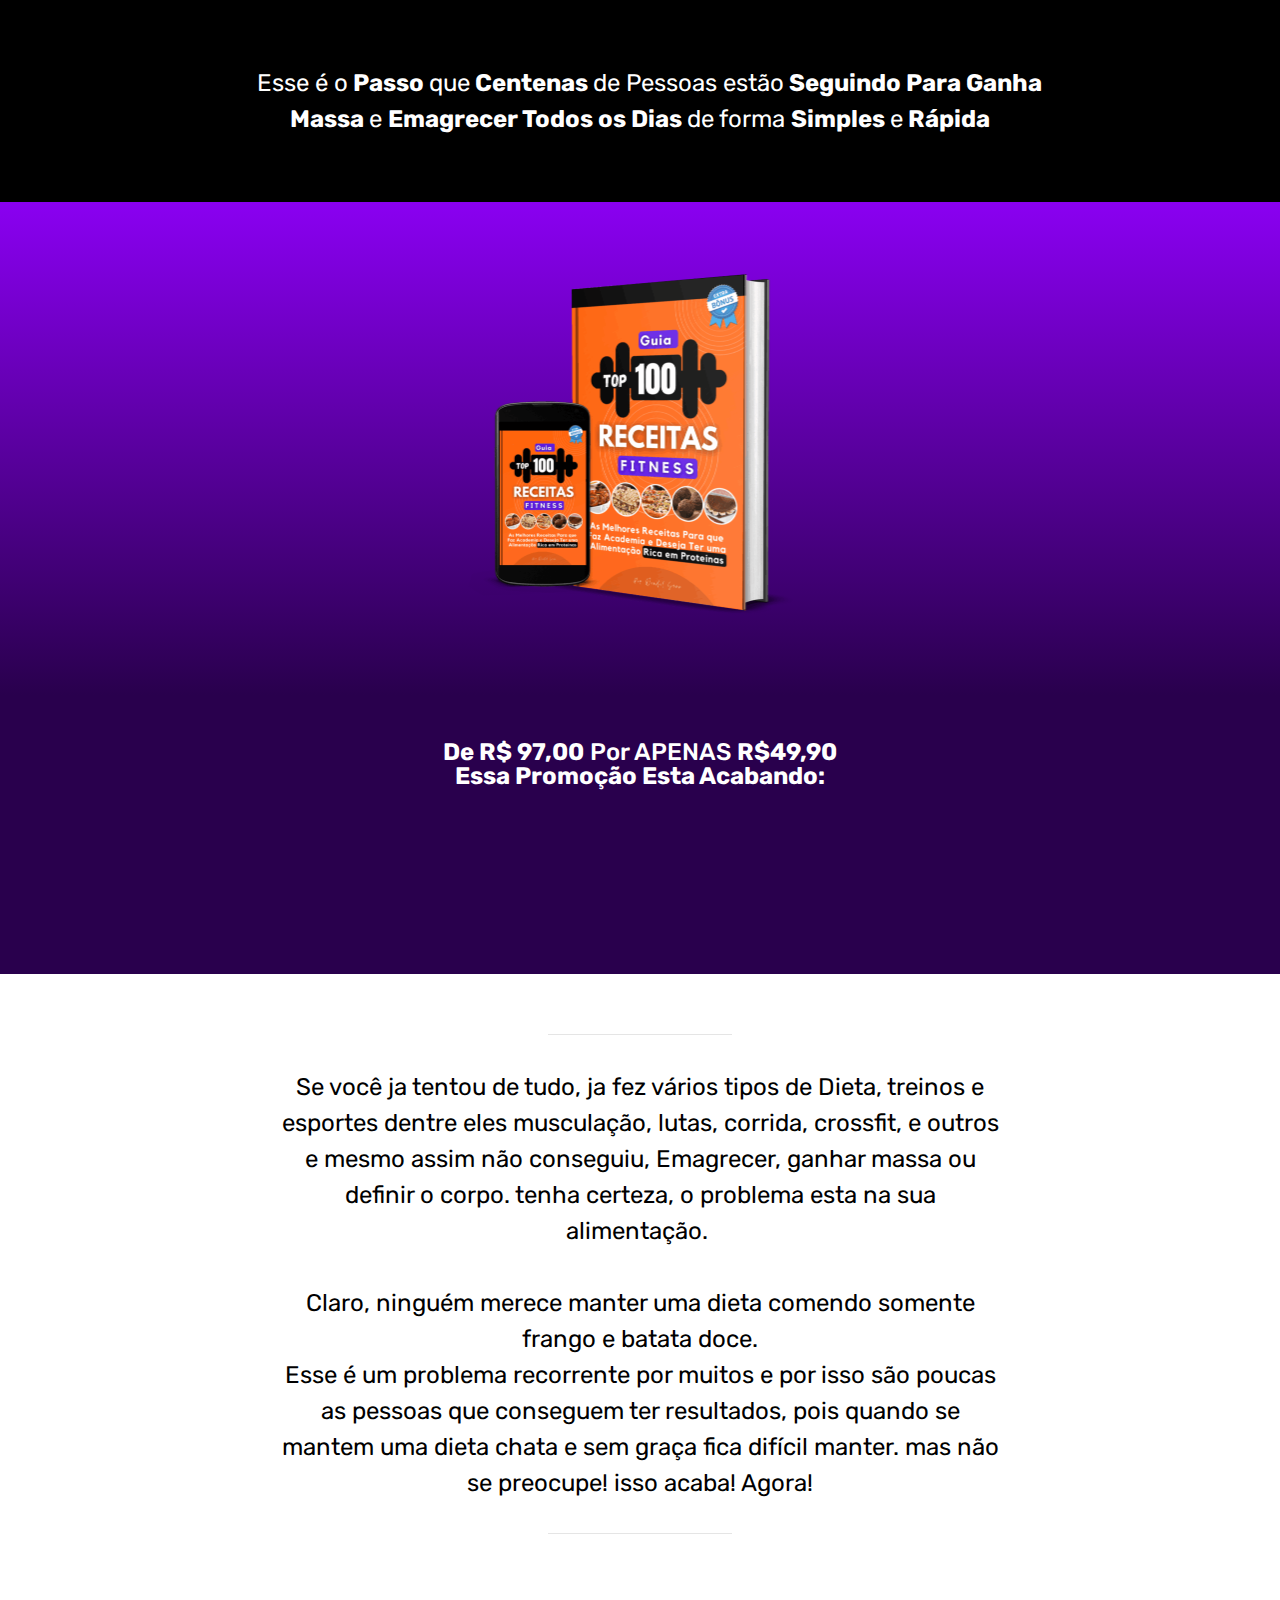
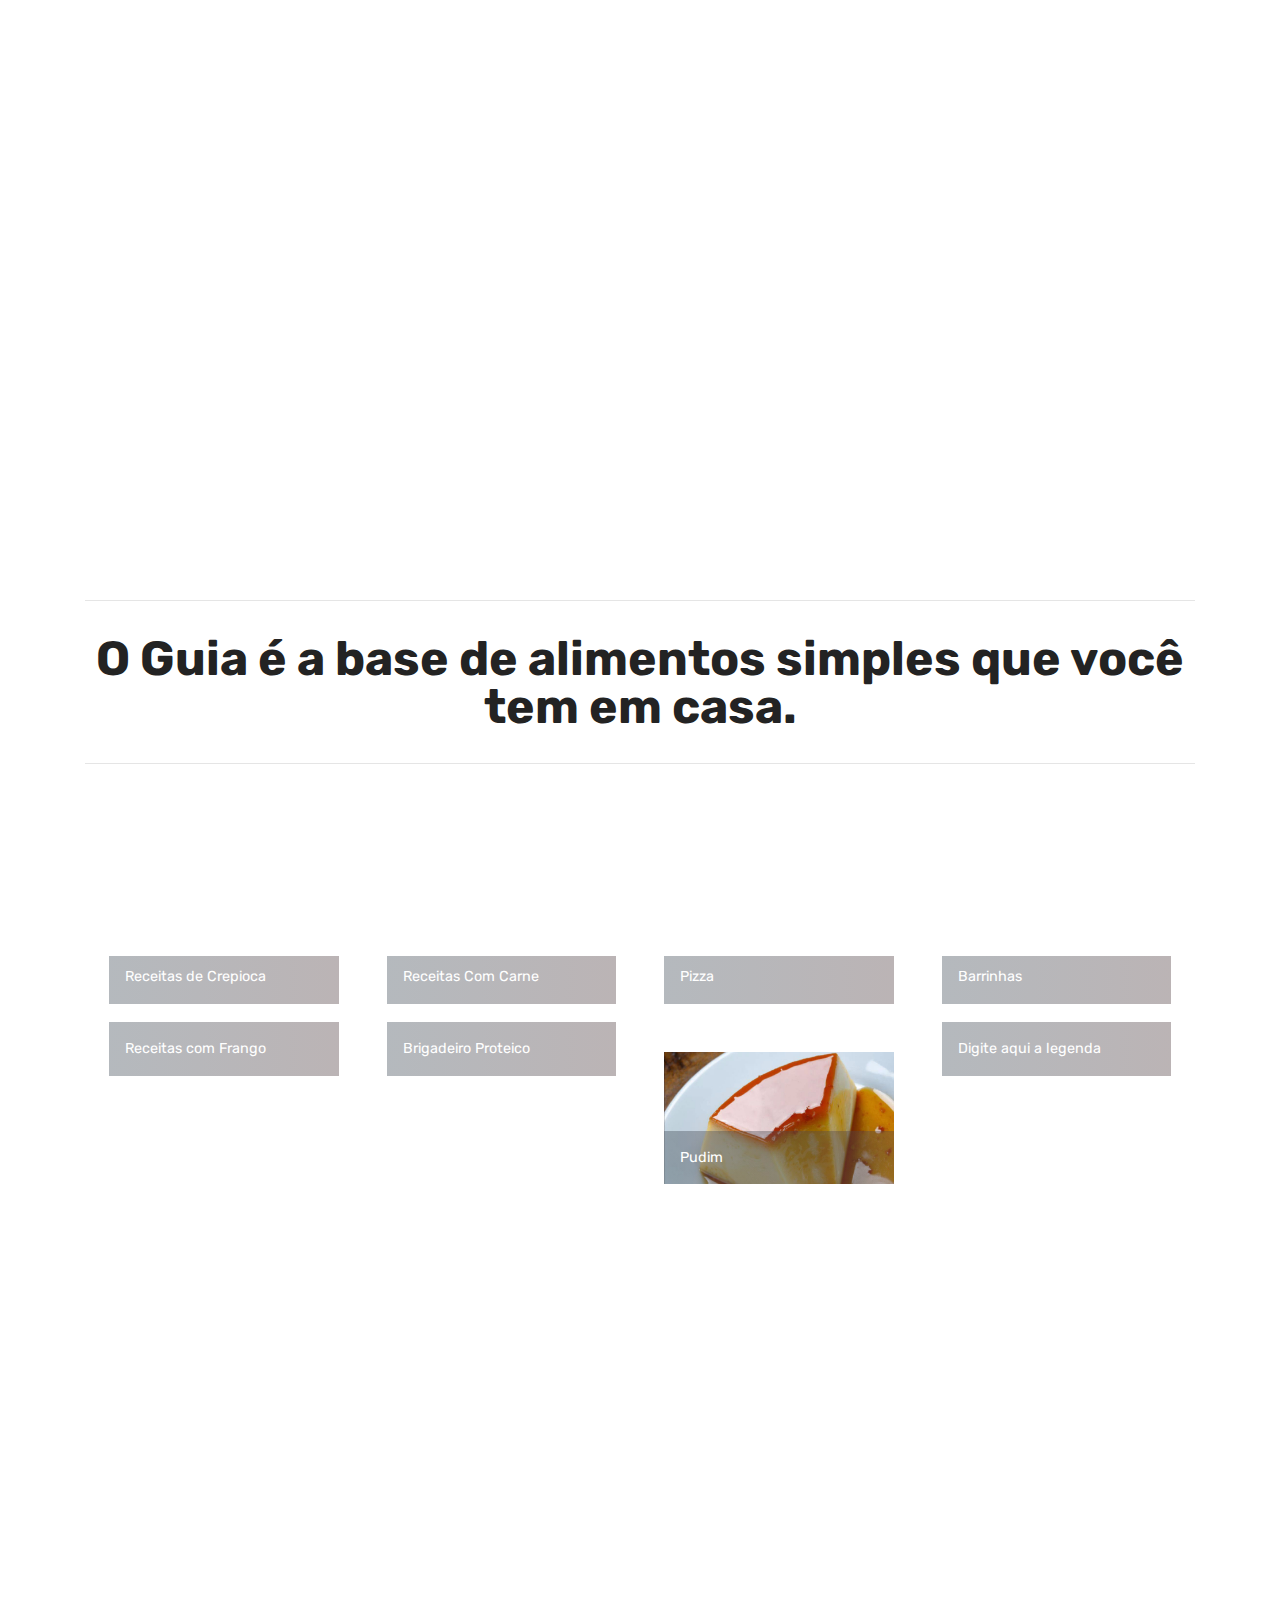
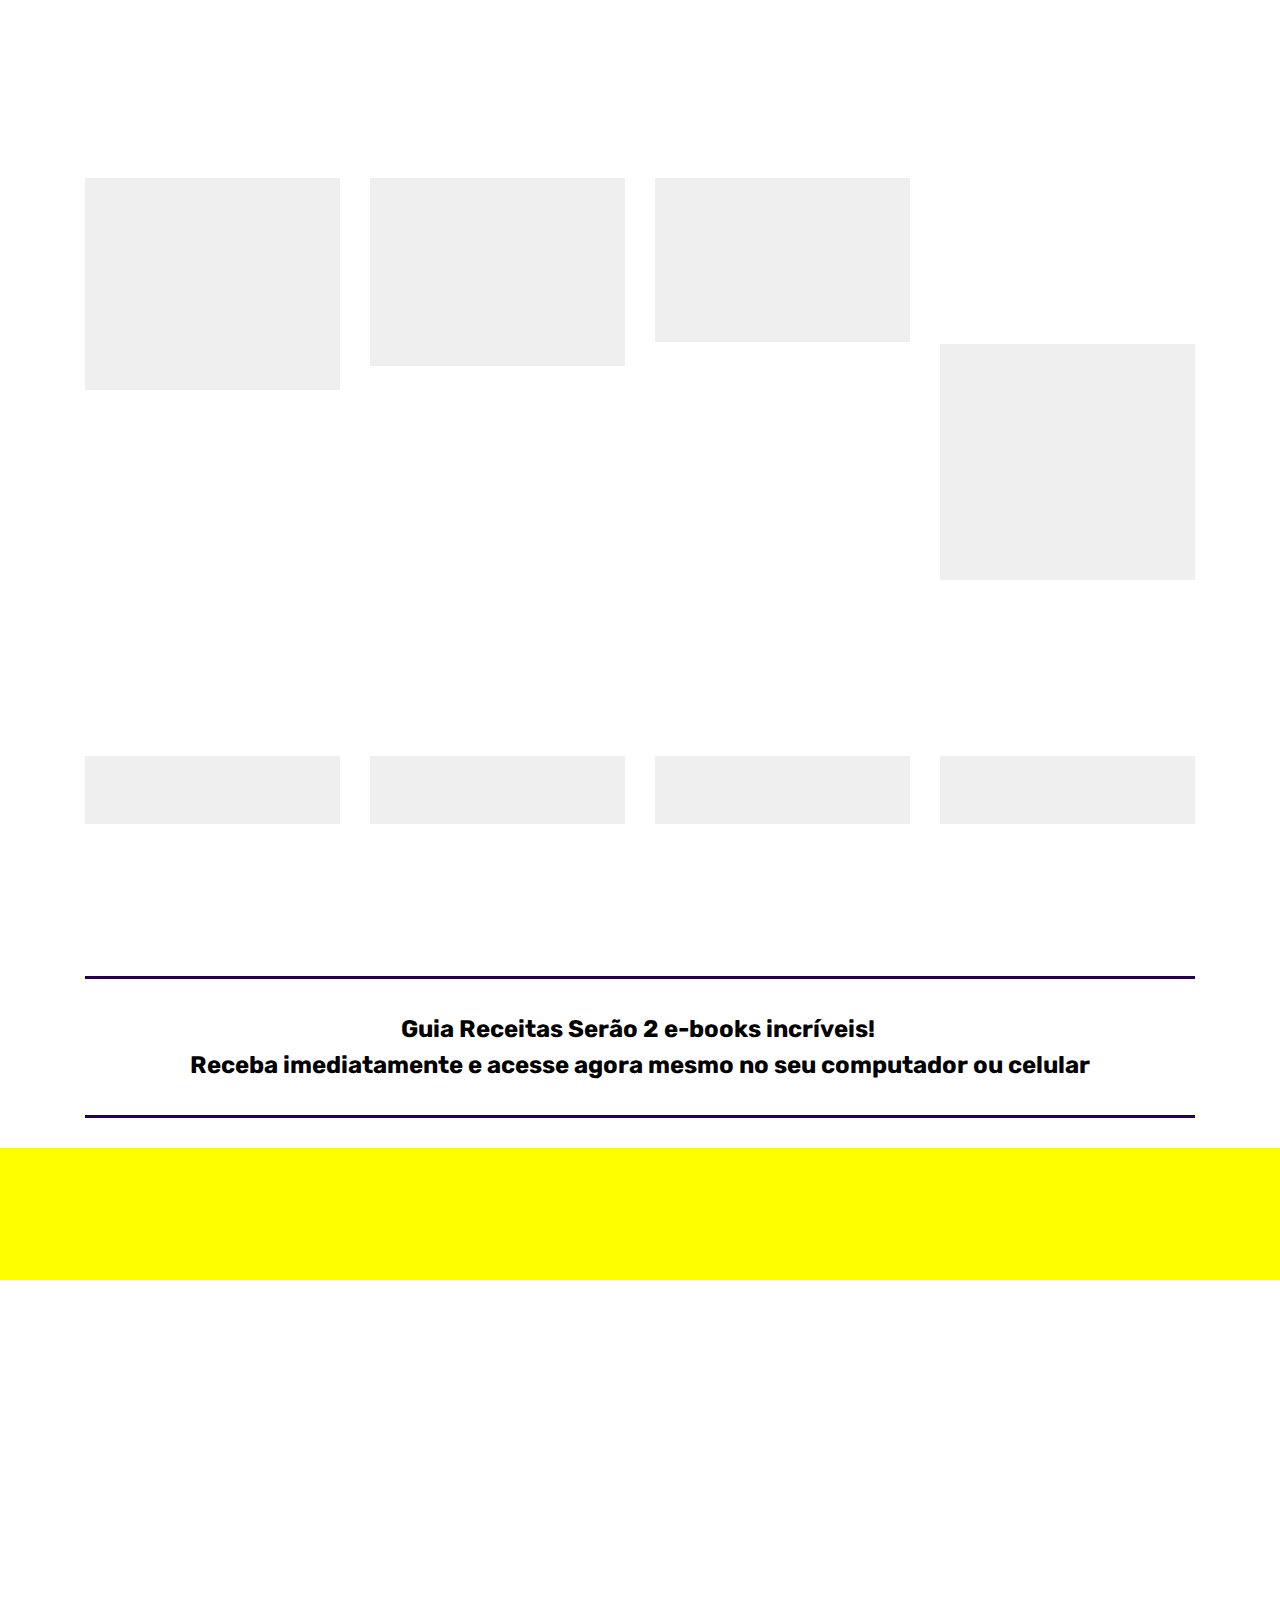
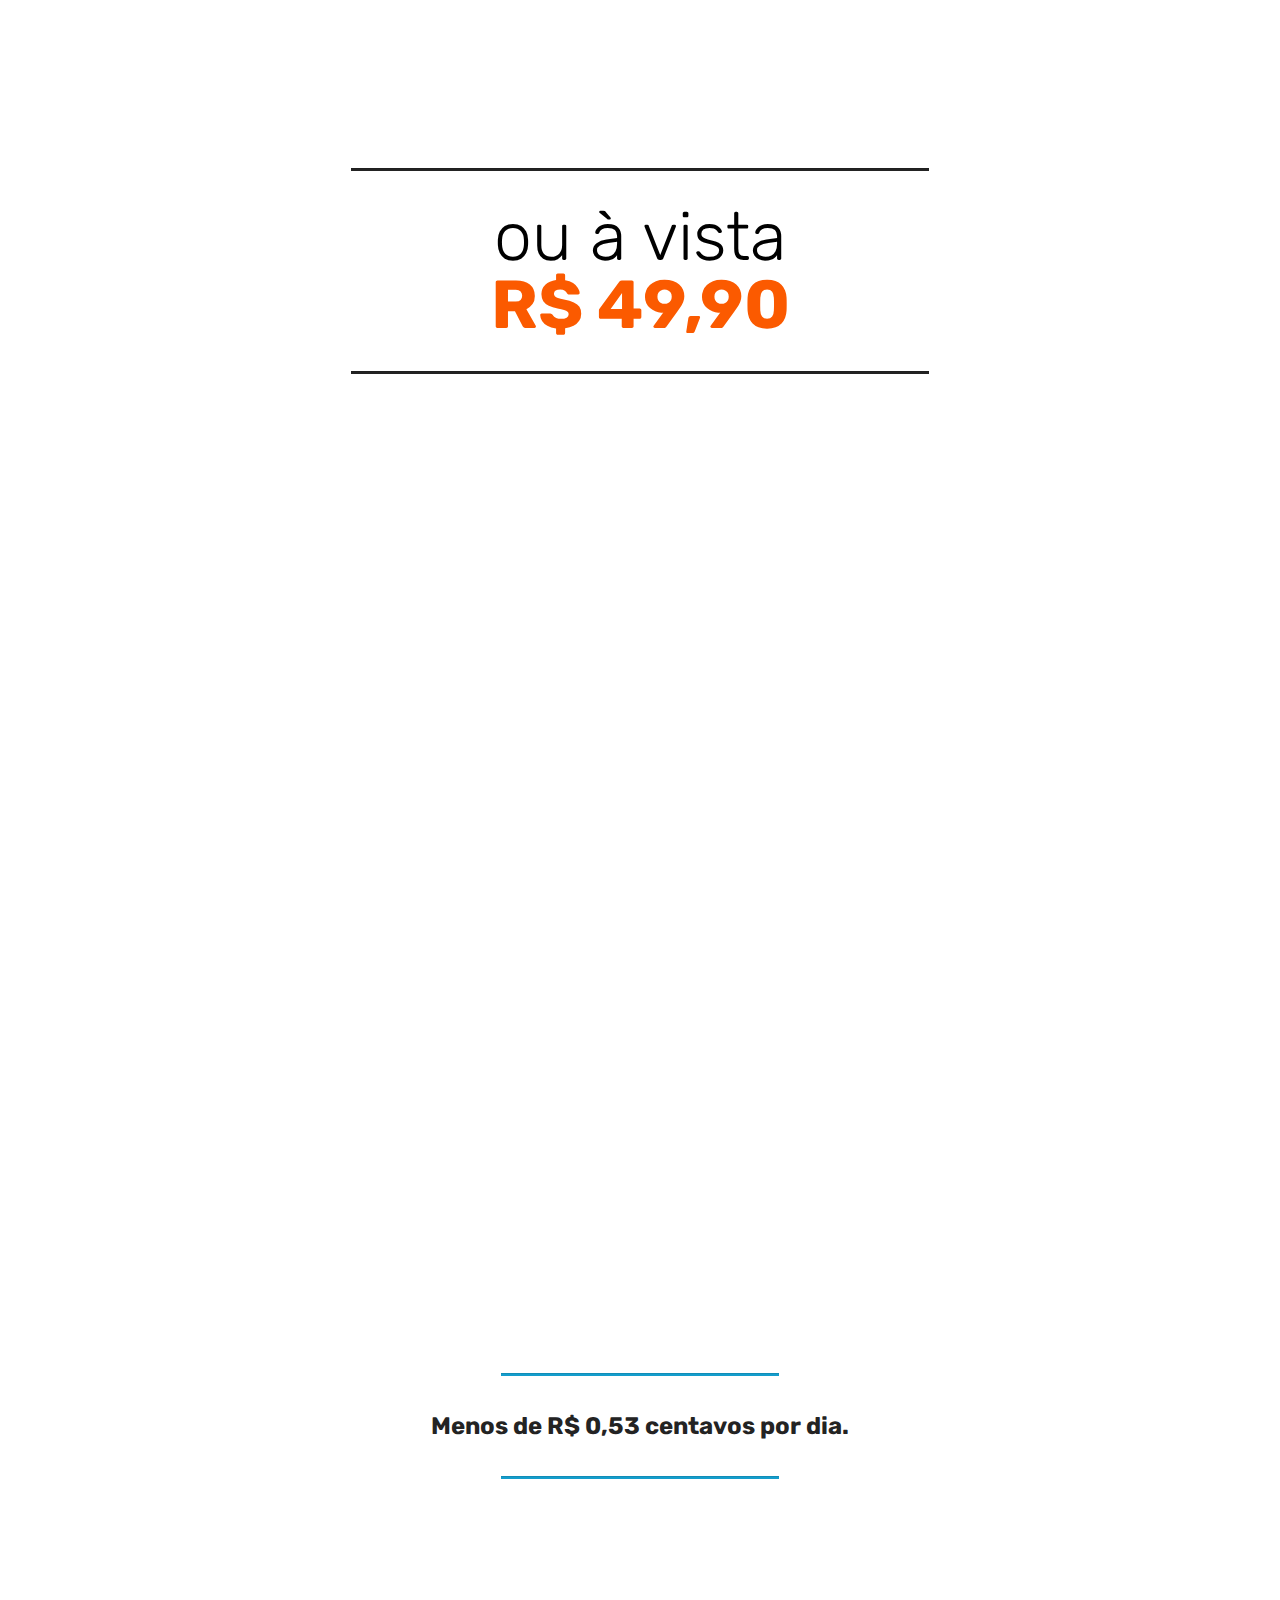
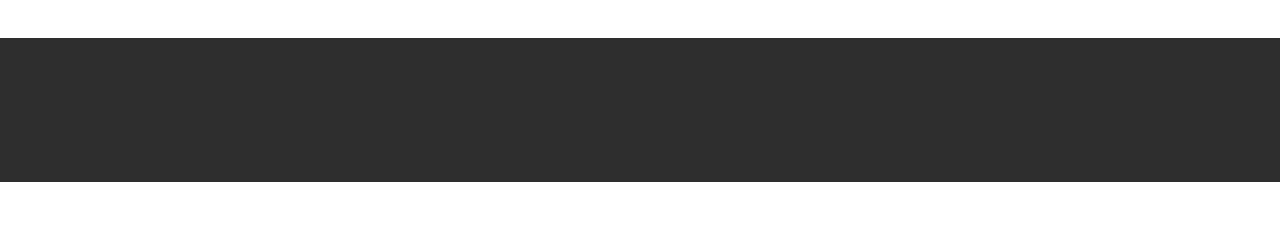
==== commit ebf710a3: "create github pages" ====
--- a/index.html
+++ b/index.html
@@ -86,31 +86,56 @@
      
 
     <div class="container">
-        <div class="inner-container" style="width: 100%;">
-            <hr class="line" style="width: 100%;">
-            <div class="section-text align-center mbr-fonts-style display-2"><strong>&nbsp; &nbsp; </strong>Esse é o<strong> Passo </strong>que<strong> Centenas </strong>de Pessoas estão<strong> Seguindo Para Ganha Massa </strong>e <strong>Emagrecer Todos os Dias </strong>de<strong> </strong>forma <strong>Simples </strong>e<strong> Rápida</strong></div>
-            <hr class="line" style="width: 100%;">
-        </div>
-        </div>
-</section>
-
-<section class="header1 cid-rnyhxnjbsj" id="header16-1">
-
-    
-
-    
-
-    <div class="container">
-        <div class="row justify-content-md-center">
-            <div class="col-md-10 align-center">
-                
-                <h3 class="mbr-section-subtitle mbr-light pb-3 mbr-fonts-style display-5"><strong>Atenção:</strong> Se você é uma pessoa que precisa muito ter <strong>resultados</strong> e que sofre frequentemente com <strong>ANSIEDADE</strong>, as nossas Receitas pode, definitivamente, te ajudar a partir de agora. E o melhor de tudo, é só R$49,90!</h3>
-                
-                
-            </div>
-        </div>
-    </div>
-
+        <div class="inner-container" style="width: 74%;">
+            <hr class="line" style="width: 54%;">
+            <div class="section-text align-center mbr-fonts-style display-5"><strong>&nbsp; &nbsp; </strong>Esse é o<strong> Passo </strong>que<strong> Centenas </strong>de Pessoas estão<strong> Seguindo Para Ganha Massa </strong>e <strong>Emagrecer Todos os Dias </strong>de<strong> </strong>forma <strong>Simples </strong>e<strong> Rápida</strong></div>
+            <hr class="line" style="width: 54%;">
+        </div>
+        </div>
+</section>
+
+<section class="cid-sUvqrOexd0" id="image3-1t">
+
+    
+
+    <figure class="mbr-figure container">
+            <div class="image-block" style="width: 48%;">
+                <img src="assets/images/guia-top-100-receitas-1065x866.png" width="1400" alt="Mobirise">
+                
+            </div>
+    </figure>
+</section>
+
+<section class="countdown1 cid-szor0HCLZ6" id="countdown1-1r">
+    
+    
+    
+    <div class="container ">
+        <h2 class="mbr-section-title pb-3 align-center mbr-fonts-style display-5"><strong>De R$ 97,00</strong> Por APENAS <strong>R$49,90 
+</strong><div><span style="font-size: 1.5rem;"><strong>Essa Promoção Esta Acabando:</strong></span><br></div></h2>
+        
+        
+    </div>
+    <div class="container countdown-cont align-center">
+        <div class="daysCountdown" title="dias"></div>
+        <div class="hoursCountdown" title="horas"></div> 
+        <div class="minutesCountdown" title="minutos"></div> 
+        <div class="secondsCountdown" title="segundos"></div>
+        <div class="countdown pt-5 mt-2" data-due-date="2022/01/16"> 
+        </div>
+    </div>
+</section>
+
+<section class="cid-szor1okgkT" id="image3-1s">
+
+    
+
+    <figure class="mbr-figure container">
+            <div class="image-block" style="width: 50%;">
+                <a href="http://mon.net.br/6wb2g?SRC=BOT2" target="_blank"><img src="assets/images/dieta-de-21-dias-boto-862x180.png" width="1400" alt="Mobirise" title=""></a>
+                
+            </div>
+    </figure>
 </section>
 
 <section class="mbr-section article content10 cid-rnyjTn7lyv" id="content10-4">
@@ -128,7 +153,265 @@
     </div>
 </section>
 
-<section class="countdown1 cid-szor0HCLZ6" id="countdown1-1r">
+<section class="cid-rnHVODD6oF" id="image2-y">
+
+    
+
+    <figure class="mbr-figure container">
+        <div class="image-block" style="width: 75%;">
+            <img src="assets/images/100-receitas-anabolicas-1920x1080.jpg" alt="Mobirise" title="">
+            
+        </div>
+    </figure>
+</section>
+
+<section class="mbr-section article content9 cid-szoiwQPR1Y" id="content9-1o">
+    
+     
+
+    <div class="container">
+        <div class="inner-container" style="width: 100%;">
+            <hr class="line" style="width: 100%;">
+            <div class="section-text align-center mbr-fonts-style display-2"><strong>O Guia é a base de alimentos simples que você tem em casa.</strong></div>
+            <hr class="line" style="width: 100%;">
+        </div>
+        </div>
+</section>
+
+<section class="mbr-section content4 cid-szoio8B6pG" id="content4-1n">
+
+    
+
+    <div class="container">
+        <div class="media-container-row">
+            <div class="title col-12 col-md-8">
+                
+                <h3 class="mbr-section-subtitle align-center mbr-light mbr-fonts-style display-4">PANQUECAS,PIZZAS, BOLINHOS, SOPA, PEIXE, CARNES, FRANGO, BISCOITO, DOCES PROTEICOS, SOBREMESAS e muito mais</h3>
+                
+            </div>
+        </div>
+    </div>
+</section>
+
+<section class="mbr-gallery mbr-slider-carousel cid-rnHYJdxPn8" id="gallery4-10">
+
+    
+
+    <div class="container">
+        <div><!-- Gallery --><div class="gallery-row"><div class="mbr-gallery-layout-default"><div><div class="row-first row justify-content-center m-0"><div class="mbr-gallery-item col-lg-3 col-md-6 col-sm-12 p-4" data-video-url="false"><div href="#lb-gallery4-10" data-slide-to="0" data-toggle="modal"><img src="assets/images/crepioca-como-fazer-1-2-846x564-800x533.jpg" alt="" title=""><span class="icon-focus"></span><span class="mbr-gallery-title mbr-fonts-style display-7">Receitas de Crepioca</span></div></div><div class="mbr-gallery-item col-lg-3 col-md-6 col-sm-12 p-4" data-video-url="false"><div href="#lb-gallery4-10" data-slide-to="1" data-toggle="modal"><img src="assets/images/receita-lagarto-recheado-bacon-cenoura-620x372-620x372.jpg" alt="" title=""><span class="icon-focus"></span><span class="mbr-gallery-title mbr-fonts-style display-7">Receitas Com Carne</span></div></div><div class="mbr-gallery-item col-lg-3 col-md-6 col-sm-12 p-4" data-video-url="false"><div href="#lb-gallery4-10" data-slide-to="2" data-toggle="modal"><img src="assets/images/pizza-1008x577-800x458.jpg" alt="" title=""><span class="icon-focus"></span><span class="mbr-gallery-title mbr-fonts-style display-7">Pizza</span></div></div><div class="mbr-gallery-item col-lg-3 col-md-6 col-sm-12 p-4" data-video-url="false"><div href="#lb-gallery4-10" data-slide-to="3" data-toggle="modal"><img src="assets/images/barrinha-proteica-anabolica-650x393-650x393.jpg" alt="" title=""><span class="icon-focus"></span><span class="mbr-gallery-title mbr-fonts-style display-7">Barrinhas</span></div></div></div><div class="row-second row justify-content-center m-0"><div class="mbr-gallery-item col-lg-3 col-md-6 col-sm-12 p-4" data-video-url="false"><div href="#lb-gallery4-10" data-slide-to="4" data-toggle="modal"><img src="assets/images/frango-proteico-626x417-626x358.jpg" alt="" title=""><span class="icon-focus"></span><span class="mbr-gallery-title mbr-fonts-style display-7">Receitas com Frango</span></div></div><div class="mbr-gallery-item col-lg-3 col-md-6 col-sm-12 p-4" data-video-url="false"><div href="#lb-gallery4-10" data-slide-to="5" data-toggle="modal"><img src="assets/images/shutterstock-319500128-1000x638-800x510.jpg" alt="" title=""><span class="icon-focus"></span><span class="mbr-gallery-title mbr-fonts-style display-7">Brigadeiro Proteico</span></div></div><div class="mbr-gallery-item col-lg-3 col-md-6 col-sm-12 p-4" data-video-url="false"><div href="#lb-gallery4-10" data-slide-to="6" data-toggle="modal"><img src="assets/images/pudim-proteico-947x630-800x463.jpg" alt="" title=""><span class="icon-focus"></span><span class="mbr-gallery-title mbr-fonts-style display-7">Pudim</span></div></div><div class="mbr-gallery-item col-lg-3 col-md-6 col-sm-12 p-4" data-video-url="false"><div href="#lb-gallery4-10" data-slide-to="7" data-toggle="modal"><img src="assets/images/images-300x168-300x168.jpg" alt="" title=""><span class="icon-focus"></span><span class="mbr-gallery-title mbr-fonts-style display-7">Digite aqui a legenda</span></div></div></div></div><div class="clearfix"></div></div></div><!-- Lightbox --><div data-app-prevent-settings="" class="mbr-slider modal fade carousel slide" tabindex="-1" data-keyboard="true" data-interval="false" id="lb-gallery4-10"><div class="modal-dialog"><div class="modal-content"><div class="modal-body"><div class="carousel-inner"><div class="carousel-item active"><img src="assets/images/crepioca-como-fazer-1-2-846x564.jpg" alt="" title=""></div><div class="carousel-item"><img src="assets/images/receita-lagarto-recheado-bacon-cenoura-620x372.jpg" alt="" title=""></div><div class="carousel-item"><img src="assets/images/pizza-1008x577.jpg" alt="" title=""></div><div class="carousel-item"><img src="assets/images/barrinha-proteica-anabolica-650x393.jpg" alt="" title=""></div><div class="carousel-item"><img src="assets/images/frango-proteico-626x417.jpg" alt="" title=""></div><div class="carousel-item"><img src="assets/images/shutterstock-319500128-1000x638.jpg" alt="" title=""></div><div class="carousel-item"><img src="assets/images/pudim-proteico-947x630.jpg" alt="" title=""></div><div class="carousel-item"><img src="assets/images/images-300x168.jpg" alt="" title=""></div></div><a class="carousel-control carousel-control-prev" role="button" data-slide="prev" href="#lb-gallery4-10"><span class="mbri-left mbr-iconfont" aria-hidden="true"></span><span class="sr-only">Previous</span></a><a class="carousel-control carousel-control-next" role="button" data-slide="next" href="#lb-gallery4-10"><span class="mbri-right mbr-iconfont" aria-hidden="true"></span><span class="sr-only">Next</span></a><a class="close" href="#" role="button" data-dismiss="modal"><span class="sr-only">Close</span></a></div></div></div></div></div>
+    </div>
+
+</section>
+
+<section class="header1 cid-rnyhxnjbsj" id="header16-1">
+
+    
+
+    
+
+    <div class="container">
+        <div class="row justify-content-md-center">
+            <div class="col-md-10 align-center">
+                
+                <h3 class="mbr-section-subtitle mbr-light pb-3 mbr-fonts-style display-5"><strong>Atenção:</strong> Se você é uma pessoa que precisa muito ter <strong>resultados</strong> e que sofre frequentemente com <strong>ANSIEDADE</strong>, as nossas Receitas pode, definitivamente, te ajudar a partir de agora. E o melhor de tudo, é só R$49,90!</h3>
+                
+                
+            </div>
+        </div>
+    </div>
+
+</section>
+
+<section class="mbr-section content4 cid-rnyrKMvpEm" id="content4-7">
+
+    
+
+    <div class="container">
+        <div class="media-container-row">
+            <div class="title col-12 col-md-8">
+                <h2 class="align-center pb-3 mbr-fonts-style display-5"><strong>Tenha Hoje Seu Guia de Receitas para Ganhar Massa e Emagrecer em 30 Dias</strong><div><strong>Apenas seguindo o passo a passo todos os dias sem sair de casa!</strong></div></h2>
+                <h3 class="mbr-section-subtitle align-center mbr-light mbr-fonts-style display-4">PANQUECAS,PIZZAS, BOLINHOS, SOPA, PEIXE, CARNES, FRANGO, BISCOITO, DOCES PROTEICOS, SOBREMESAS e muito mais</h3>
+                
+            </div>
+        </div>
+    </div>
+</section>
+
+<section class="team1 cid-rnyvTIKEux" id="team1-c">
+    
+    
+    
+    <div class="container align-center">
+        
+        <h3 class="pb-5 mbr-section-subtitle mbr-fonts-style mbr-light display-5">
+            Você ja imaginou poder comer coisas gostosas e ainda manter uma dieta em dia? Agora você Pode!</h3>
+        <div class="row media-row">
+            
+        <div class="team-item col-lg-3 col-md-6">
+                <div class="item-image">
+                    <img src="assets/images/gain-lean-muscles-1-510x455.jpg" alt="" title="">
+                </div>
+                <div class="item-caption py-3">
+                    <div class="item-name px-2">
+                        <p class="mbr-fonts-style display-5">
+                           CLEITON JUNIOR</p>
+                    </div>
+                    <div class="item-role px-2">
+                        <p>No meu caso tive complicacoes com meu peso tive que balancear minha dieta a todo custo foi ai que encontrei as Receitas desde então tenho visto a diferencia!!! &nbsp;</p>
+                    </div>
+                    
+                </div>
+            </div><div class="team-item col-lg-3 col-md-6">
+                <div class="item-image">
+                    <img src="assets/images/before-after-3-510x359.jpg" alt="" title="">
+                </div>
+                <div class="item-caption py-3">
+                    <div class="item-name px-2">
+                        <p class="mbr-fonts-style display-5">
+                           ALEX SANDER</p>
+                    </div>
+                    <div class="item-role px-2">
+                        <p>Minha Dieta era praticamente so Barata e Frango.rsrs<br>As receitas Anabolicas cairam do ceu. me ajuda diariamente. top!!!</p>
+                    </div>
+                    
+                </div>
+            </div><div class="team-item col-lg-3 col-md-6">
+                <div class="item-image">
+                    <img src="assets/images/does-testosterone-boosters-build-muscle-help-your-workout-3-256x250.jpg" alt="" title="">
+                </div>
+                <div class="item-caption py-3">
+                    <div class="item-name px-2">
+                        <p class="mbr-fonts-style display-5">
+                           THOMAS SILVA</p>
+                    </div>
+                    <div class="item-role px-2">
+                        <p>ganhou mais de 9 quilos de músculo
+<br>Ao adicionar uma dieta com base em receitas anabolicas "</p>
+                    </div>
+                    
+                </div>
+            </div><div class="team-item col-lg-3 col-md-6">
+                <div class="item-image">
+                    <img src="assets/images/before-after-4-510x383.jpg" alt="" title="">
+                </div>
+                <div class="item-caption py-3">
+                    <div class="item-name px-2">
+                        <p class="mbr-fonts-style display-5">
+                           PATRICIA OLIVEIRA</p>
+                    </div>
+                    <div class="item-role px-2">
+                        <p>Não tinha perspectiva no aumento de massa eu era muito magra cheguei a acreditar que era impossivel. tive que buscar uma dieta correta. estas receitas tem me ajudado.</p>
+                    </div>
+                    
+                </div>
+            </div></div>    
+    </div>
+</section>
+
+<section class="team1 cid-szojdU5DSd" id="team1-1p">
+    
+    
+    
+    <div class="container align-center">
+        
+        
+        <div class="row media-row">
+            
+        <div class="team-item col-lg-3 col-md-6">
+                <div class="item-image">
+                    <img src="assets/images/foto7-281x593.jpeg" alt="" title="">
+                </div>
+                <div class="item-caption py-3">
+                    <div class="item-name px-2">
+                        <p class="mbr-fonts-style display-5">
+                           Roberta Alves</p>
+                    </div>
+                    
+                    
+                </div>
+            </div><div class="team-item col-lg-3 col-md-6">
+                <div class="item-image">
+                    <img src="assets/images/foto6-279x509.jpeg" alt="" title="">
+                </div>
+                <div class="item-caption py-3">
+                    <div class="item-name px-2">
+                        <p class="mbr-fonts-style display-5">
+                           Fabiana Avilar</p>
+                    </div>
+                    
+                    
+                </div>
+            </div><div class="team-item col-lg-3 col-md-6">
+                <div class="item-image">
+                    <img src="assets/images/whatsapp-image-2019-05-14-at-19.46.50-510x635.jpeg" alt="" title="">
+                </div>
+                <div class="item-caption py-3">
+                    <div class="item-name px-2">
+                        <p class="mbr-fonts-style display-5">
+                           Rodrigo Antunes</p>
+                    </div>
+                    
+                    
+                </div>
+            </div><div class="team-item col-lg-3 col-md-6">
+                <div class="item-image">
+                    <img src="assets/images/foto5-376x537.jpeg" alt="" title="">
+                </div>
+                <div class="item-caption py-3">
+                    <div class="item-name px-2">
+                        <p class="mbr-fonts-style display-5">
+                           Camila Rodrigues</p>
+                    </div>
+                    
+                    
+                </div>
+            </div></div>    
+    </div>
+</section>
+
+<section class="mbr-section article content9 cid-szooFVl1SH" id="content9-1q">
+    
+     
+
+    <div class="container">
+        <div class="inner-container" style="width: 100%;">
+            <hr class="line" style="width: 100%;">
+            <div class="section-text align-center mbr-fonts-style display-5"><strong>Guia Receitas&nbsp;</strong><strong>Serão 2 e-books incríveis!&nbsp;</strong><div><strong>Receba imediatamente e acesse agora mesmo no seu computador ou celular</strong></div></div>
+            <hr class="line" style="width: 100%;">
+        </div>
+        </div>
+</section>
+
+<section class="mbr-section content4 cid-rnA67b7rre" id="content4-f">
+
+    
+
+    <div class="container">
+        <div class="media-container-row">
+            <div class="title col-12 col-md-8">
+                <h2 class="align-center pb-3 mbr-fonts-style display-2">+&nbsp;<strong>BÔNUS EXCLUSIVO</strong>!</h2>
+                
+                
+            </div>
+        </div>
+    </div>
+</section>
+
+<section class="cid-rnI2GTzdvm" id="image3-11">
+
+    
+
+    <figure class="mbr-figure container">
+            <div class="image-block" style="width: 38%;">
+                <img src="assets/images/livro-bonus-838x1024.png" width="1400" alt="Mobirise" title="">
+                <figcaption class="mbr-figure-caption mbr-figure-caption-over">
+                    <div class="container pb-5 mbr-white align-center mbr-fonts-style display-7"><strong>LIVRO DE SOBREMESA PRÓTEICAS</strong></div>
+                </figcaption>
+            </div>
+    </figure>
+</section>
+
+<section class="countdown1 cid-rsQ7b3Iq9j" id="countdown1-19">
     
     
     
@@ -143,279 +426,22 @@
         <div class="hoursCountdown" title="horas"></div> 
         <div class="minutesCountdown" title="minutos"></div> 
         <div class="secondsCountdown" title="segundos"></div>
-        <div class="countdown pt-5 mt-2" data-due-date="2021/06/10"> 
-        </div>
-    </div>
-</section>
-
-<section class="cid-szor1okgkT" id="image3-1s">
-
-    
-
-    <figure class="mbr-figure container">
-            <div class="image-block" style="width: 50%;">
-                <a href="http://mon.net.br/6wb2g?SRC=BOT2" target="_blank"><img src="assets/images/dieta-de-21-dias-boto-862x180.png" width="1400" alt="Mobirise" title=""></a>
-                
-            </div>
-    </figure>
-</section>
-
-<section class="mbr-section article content9 cid-szoiwQPR1Y" id="content9-1o">
-    
-     
-
-    <div class="container">
-        <div class="inner-container" style="width: 100%;">
-            <hr class="line" style="width: 100%;">
-            <div class="section-text align-center mbr-fonts-style display-2"><strong>O Programa é a base de que alimentos simples que você tem em casa, são muitas receitas como:</strong></div>
-            <hr class="line" style="width: 100%;">
-        </div>
-        </div>
-</section>
-
-<section class="mbr-section content4 cid-szoio8B6pG" id="content4-1n">
+        <div class="countdown pt-5 mt-2" data-due-date="2022/01/16"> 
+        </div>
+    </div>
+</section>
+
+<section class="mbr-section content4 cid-sUvCdxCAsy" id="content4-1u">
 
     
 
     <div class="container">
         <div class="media-container-row">
             <div class="title col-12 col-md-8">
-                
-                <h3 class="mbr-section-subtitle align-center mbr-light mbr-fonts-style display-4">PANQUECAS,PIZZAS, BOLINHOS, SOPA, PEIXE, CARNES, FRANGO, BISCOITO, DOCES PROTEICOS, SOBREMESAS e muito mais</h3>
-                
-            </div>
-        </div>
-    </div>
-</section>
-
-<section class="mbr-gallery mbr-slider-carousel cid-rnHYJdxPn8" id="gallery4-10">
-
-    
-
-    <div class="container">
-        <div><!-- Gallery --><div class="gallery-row"><div class="mbr-gallery-layout-default"><div><div class="row-first row justify-content-center m-0"><div class="mbr-gallery-item col-lg-3 col-md-6 col-sm-12 p-4" data-video-url="false"><div href="#lb-gallery4-10" data-slide-to="0" data-toggle="modal"><img src="assets/images/crepioca-como-fazer-1-2-846x564-800x533.jpg" alt="" title=""><span class="icon-focus"></span><span class="mbr-gallery-title mbr-fonts-style display-7">Receitas de Crepioca</span></div></div><div class="mbr-gallery-item col-lg-3 col-md-6 col-sm-12 p-4" data-video-url="false"><div href="#lb-gallery4-10" data-slide-to="1" data-toggle="modal"><img src="assets/images/receita-lagarto-recheado-bacon-cenoura-620x372-620x372.jpg" alt="" title=""><span class="icon-focus"></span><span class="mbr-gallery-title mbr-fonts-style display-7">Receitas Com Carne</span></div></div><div class="mbr-gallery-item col-lg-3 col-md-6 col-sm-12 p-4" data-video-url="false"><div href="#lb-gallery4-10" data-slide-to="2" data-toggle="modal"><img src="assets/images/pizza-1008x577-800x458.jpg" alt="" title=""><span class="icon-focus"></span><span class="mbr-gallery-title mbr-fonts-style display-7">Pizza</span></div></div><div class="mbr-gallery-item col-lg-3 col-md-6 col-sm-12 p-4" data-video-url="false"><div href="#lb-gallery4-10" data-slide-to="3" data-toggle="modal"><img src="assets/images/barrinha-proteica-anabolica-650x393-650x393.jpg" alt="" title=""><span class="icon-focus"></span><span class="mbr-gallery-title mbr-fonts-style display-7">Barrinhas</span></div></div></div><div class="row-second row justify-content-center m-0"><div class="mbr-gallery-item col-lg-3 col-md-6 col-sm-12 p-4" data-video-url="false"><div href="#lb-gallery4-10" data-slide-to="4" data-toggle="modal"><img src="assets/images/frango-proteico-626x417-626x358.jpg" alt="" title=""><span class="icon-focus"></span><span class="mbr-gallery-title mbr-fonts-style display-7">Receitas com Frango</span></div></div><div class="mbr-gallery-item col-lg-3 col-md-6 col-sm-12 p-4" data-video-url="false"><div href="#lb-gallery4-10" data-slide-to="5" data-toggle="modal"><img src="assets/images/shutterstock-319500128-1000x638-800x510.jpg" alt="" title=""><span class="icon-focus"></span><span class="mbr-gallery-title mbr-fonts-style display-7">Brigadeiro Proteico</span></div></div><div class="mbr-gallery-item col-lg-3 col-md-6 col-sm-12 p-4" data-video-url="false"><div href="#lb-gallery4-10" data-slide-to="6" data-toggle="modal"><img src="assets/images/pudim-proteico-947x630-800x463.jpg" alt="" title=""><span class="icon-focus"></span><span class="mbr-gallery-title mbr-fonts-style display-7">Pudim</span></div></div><div class="mbr-gallery-item col-lg-3 col-md-6 col-sm-12 p-4" data-video-url="false"><div href="#lb-gallery4-10" data-slide-to="7" data-toggle="modal"><img src="assets/images/images-300x168-300x168.jpg" alt="" title=""><span class="icon-focus"></span><span class="mbr-gallery-title mbr-fonts-style display-7">Digite aqui a legenda</span></div></div></div></div><div class="clearfix"></div></div></div><!-- Lightbox --><div data-app-prevent-settings="" class="mbr-slider modal fade carousel slide" tabindex="-1" data-keyboard="true" data-interval="false" id="lb-gallery4-10"><div class="modal-dialog"><div class="modal-content"><div class="modal-body"><div class="carousel-inner"><div class="carousel-item active"><img src="assets/images/crepioca-como-fazer-1-2-846x564.jpg" alt="" title=""></div><div class="carousel-item"><img src="assets/images/receita-lagarto-recheado-bacon-cenoura-620x372.jpg" alt="" title=""></div><div class="carousel-item"><img src="assets/images/pizza-1008x577.jpg" alt="" title=""></div><div class="carousel-item"><img src="assets/images/barrinha-proteica-anabolica-650x393.jpg" alt="" title=""></div><div class="carousel-item"><img src="assets/images/frango-proteico-626x417.jpg" alt="" title=""></div><div class="carousel-item"><img src="assets/images/shutterstock-319500128-1000x638.jpg" alt="" title=""></div><div class="carousel-item"><img src="assets/images/pudim-proteico-947x630.jpg" alt="" title=""></div><div class="carousel-item"><img src="assets/images/images-300x168.jpg" alt="" title=""></div></div><a class="carousel-control carousel-control-prev" role="button" data-slide="prev" href="#lb-gallery4-10"><span class="mbri-left mbr-iconfont" aria-hidden="true"></span><span class="sr-only">Previous</span></a><a class="carousel-control carousel-control-next" role="button" data-slide="next" href="#lb-gallery4-10"><span class="mbri-right mbr-iconfont" aria-hidden="true"></span><span class="sr-only">Next</span></a><a class="close" href="#" role="button" data-dismiss="modal"><span class="sr-only">Close</span></a></div></div></div></div></div>
-    </div>
-
-</section>
-
-<section class="cid-rnHVODD6oF" id="image2-y">
-
-    
-
-    <figure class="mbr-figure container">
-        <div class="image-block" style="width: 75%;">
-            <img src="assets/images/100-receitas-anabolicas-1920x1080.jpg" alt="Mobirise" title="">
-            
-        </div>
-    </figure>
-</section>
-
-<section class="mbr-section content4 cid-rnyrKMvpEm" id="content4-7">
-
-    
-
-    <div class="container">
-        <div class="media-container-row">
-            <div class="title col-12 col-md-8">
-                <h2 class="align-center pb-3 mbr-fonts-style display-5"><strong>Tenha Hoje Seu Guia de Receitas para Ganhar Massa e Emagrecer em 30 Dias</strong><div><strong>Apenas seguindo o passo a passo todos os dias sem sair de casa!</strong></div></h2>
-                <h3 class="mbr-section-subtitle align-center mbr-light mbr-fonts-style display-4">PANQUECAS,PIZZAS, BOLINHOS, SOPA, PEIXE, CARNES, FRANGO, BISCOITO, DOCES PROTEICOS, SOBREMESAS e muito mais</h3>
-                
-            </div>
-        </div>
-    </div>
-</section>
-
-<section class="team1 cid-rnyvTIKEux" id="team1-c">
-    
-    
-    
-    <div class="container align-center">
-        
-        <h3 class="pb-5 mbr-section-subtitle mbr-fonts-style mbr-light display-5">
-            Você ja imaginou poder comer coisas gostosas e ainda manter uma dieta em dia? Agora você Pode!</h3>
-        <div class="row media-row">
-            
-        <div class="team-item col-lg-3 col-md-6">
-                <div class="item-image">
-                    <img src="assets/images/gain-lean-muscles-1-510x455.jpg" alt="" title="">
-                </div>
-                <div class="item-caption py-3">
-                    <div class="item-name px-2">
-                        <p class="mbr-fonts-style display-5">
-                           CLEITON JUNIOR</p>
-                    </div>
-                    <div class="item-role px-2">
-                        <p>No meu caso tive complicacoes com meu peso tive que balancear minha dieta a todo custo foi ai que encontrei as Receitas desde então tenho visto a diferencia!!! &nbsp;</p>
-                    </div>
-                    
-                </div>
-            </div><div class="team-item col-lg-3 col-md-6">
-                <div class="item-image">
-                    <img src="assets/images/before-after-3-510x359.jpg" alt="" title="">
-                </div>
-                <div class="item-caption py-3">
-                    <div class="item-name px-2">
-                        <p class="mbr-fonts-style display-5">
-                           ALEX SANDER</p>
-                    </div>
-                    <div class="item-role px-2">
-                        <p>Minha Dieta era praticamente so Barata e Frango.rsrs<br>As receitas Anabolicas cairam do ceu. me ajuda diariamente. top!!!</p>
-                    </div>
-                    
-                </div>
-            </div><div class="team-item col-lg-3 col-md-6">
-                <div class="item-image">
-                    <img src="assets/images/does-testosterone-boosters-build-muscle-help-your-workout-3-256x250.jpg" alt="" title="">
-                </div>
-                <div class="item-caption py-3">
-                    <div class="item-name px-2">
-                        <p class="mbr-fonts-style display-5">
-                           THOMAS SILVA</p>
-                    </div>
-                    <div class="item-role px-2">
-                        <p>ganhou mais de 9 quilos de músculo
-<br>Ao adicionar uma dieta com base em receitas anabolicas "</p>
-                    </div>
-                    
-                </div>
-            </div><div class="team-item col-lg-3 col-md-6">
-                <div class="item-image">
-                    <img src="assets/images/before-after-4-510x383.jpg" alt="" title="">
-                </div>
-                <div class="item-caption py-3">
-                    <div class="item-name px-2">
-                        <p class="mbr-fonts-style display-5">
-                           PATRICIA OLIVEIRA</p>
-                    </div>
-                    <div class="item-role px-2">
-                        <p>Não tinha perspectiva no aumento de massa eu era muito magra cheguei a acreditar que era impossivel. tive que buscar uma dieta correta. estas receitas tem me ajudado.</p>
-                    </div>
-                    
-                </div>
-            </div></div>    
-    </div>
-</section>
-
-<section class="team1 cid-szojdU5DSd" id="team1-1p">
-    
-    
-    
-    <div class="container align-center">
-        
-        
-        <div class="row media-row">
-            
-        <div class="team-item col-lg-3 col-md-6">
-                <div class="item-image">
-                    <img src="assets/images/foto7-281x593.jpeg" alt="" title="">
-                </div>
-                <div class="item-caption py-3">
-                    <div class="item-name px-2">
-                        <p class="mbr-fonts-style display-5">
-                           Roberta Alves</p>
-                    </div>
-                    
-                    
-                </div>
-            </div><div class="team-item col-lg-3 col-md-6">
-                <div class="item-image">
-                    <img src="assets/images/foto6-279x509.jpeg" alt="" title="">
-                </div>
-                <div class="item-caption py-3">
-                    <div class="item-name px-2">
-                        <p class="mbr-fonts-style display-5">
-                           Fabiana Avilar</p>
-                    </div>
-                    
-                    
-                </div>
-            </div><div class="team-item col-lg-3 col-md-6">
-                <div class="item-image">
-                    <img src="assets/images/whatsapp-image-2019-05-14-at-19.46.50-510x635.jpeg" alt="" title="">
-                </div>
-                <div class="item-caption py-3">
-                    <div class="item-name px-2">
-                        <p class="mbr-fonts-style display-5">
-                           Rodrigo Antunes</p>
-                    </div>
-                    
-                    
-                </div>
-            </div><div class="team-item col-lg-3 col-md-6">
-                <div class="item-image">
-                    <img src="assets/images/foto5-376x537.jpeg" alt="" title="">
-                </div>
-                <div class="item-caption py-3">
-                    <div class="item-name px-2">
-                        <p class="mbr-fonts-style display-5">
-                           Camila Rodrigues</p>
-                    </div>
-                    
-                    
-                </div>
-            </div></div>    
-    </div>
-</section>
-
-<section class="mbr-section article content9 cid-szooFVl1SH" id="content9-1q">
-    
-     
-
-    <div class="container">
-        <div class="inner-container" style="width: 100%;">
-            <hr class="line" style="width: 100%;">
-            <div class="section-text align-center mbr-fonts-style display-2">O que você vai<strong> receber adquirindo o Guia de 
-Receitas&nbsp;</strong><strong>Serão 2 e-books incríveis!&nbsp;</strong><div><strong>Receba imediatamente e acesse agora mesmo no seu computador ou celular</strong></div></div>
-            <hr class="line" style="width: 100%;">
-        </div>
-        </div>
-</section>
-
-<section class="mbr-section content4 cid-rnA67b7rre" id="content4-f">
-
-    
-
-    <div class="container">
-        <div class="media-container-row">
-            <div class="title col-12 col-md-8">
-                <h2 class="align-center pb-3 mbr-fonts-style display-2">+&nbsp;<strong>BÔNUS EXCLUSIVO</strong>!</h2>
-                
-                
-            </div>
-        </div>
-    </div>
-</section>
-
-<section class="cid-rnI2GTzdvm" id="image3-11">
-
-    
-
-    <figure class="mbr-figure container">
-            <div class="image-block" style="width: 38%;">
-                <img src="assets/images/livro-bonus-838x1024.png" width="1400" alt="Mobirise" title="">
-                <figcaption class="mbr-figure-caption mbr-figure-caption-over">
-                    <div class="container pb-5 mbr-white align-center mbr-fonts-style display-7"><strong>LIVRO DE SOBREMESA PRÓTEICAS</strong></div>
-                </figcaption>
-            </div>
-    </figure>
-</section>
-
-<section class="countdown1 cid-rsQ7b3Iq9j" id="countdown1-19">
-    
-    
-    
-    <div class="container ">
-        <h2 class="mbr-section-title pb-3 align-center mbr-fonts-style display-5"><strong>De R$ 97,00</strong> Por APENAS <strong>R$49,90 
-</strong><div><span style="font-size: 1.5rem;"><strong>Essa Promoção Esta Acabando:</strong></span><br></div></h2>
-        
-        
-    </div>
-    <div class="container countdown-cont align-center">
-        <div class="daysCountdown" title="dias"></div>
-        <div class="hoursCountdown" title="horas"></div> 
-        <div class="minutesCountdown" title="minutos"></div> 
-        <div class="secondsCountdown" title="segundos"></div>
-        <div class="countdown pt-5 mt-2" data-due-date="2021/06/10"> 
+                <h2 class="align-center pb-3 mbr-fonts-style display-2"><strong>Por Apenas</strong></h2>
+                <h3 class="mbr-section-subtitle align-center mbr-light mbr-fonts-style display-5"><strong>7x de 8,01</strong></h3>
+                
+            </div>
         </div>
     </div>
 </section>
@@ -427,8 +453,7 @@
     <div class="container">
         <div class="inner-container" style="width: 100%;">
             <hr class="line" style="width: 52%;">
-            <div class="section-text align-center mbr-fonts-style display-2"><strong>Apenas 3x R$ 15,66
-</strong><div><strong>ou R$ 49,90</strong></div></div>
+            <div class="section-text align-center mbr-fonts-style display-1">ou à vista<br><div><strong>R$ 49,90</strong></div></div>
             <hr class="line" style="width: 52%;">
         </div>
         </div>
@@ -516,7 +541,7 @@
             </div>
         </div>
     </div>
-</section><section style="background-color: #fff; font-family: -apple-system, BlinkMacSystemFont, 'Segoe UI', 'Roboto', 'Helvetica Neue', Arial, sans-serif; color:#aaa; font-size:12px; padding: 0; align-items: center; display: flex;"><a href="https://mobirise.site/i" style="flex: 1 1; height: 3rem; padding-left: 1rem;"></a><p style="flex: 0 0 auto; margin:0; padding-right:1rem;"><a href="https://mobirise.site" style="color:#aaa;">mobirise.com</a> free maker</p></section><script src="assets/web/assets/jquery/jquery.min.js"></script>  <script src="assets/popper/popper.min.js"></script>  <script src="assets/bootstrap/js/bootstrap.min.js"></script>  <script src="assets/tether/tether.min.js"></script>  <script src="assets/smoothscroll/smooth-scroll.js"></script>  <script src="assets/viewportchecker/jquery.viewportchecker.js"></script>  <script src="assets/dropdown/js/nav-dropdown.js"></script>  <script src="assets/dropdown/js/navbar-dropdown.js"></script>  <script src="assets/touchswipe/jquery.touch-swipe.min.js"></script>  <script src="assets/countdown/jquery.countdown.min.js"></script>  <script src="assets/masonry/masonry.pkgd.min.js"></script>  <script src="assets/imagesloaded/imagesloaded.pkgd.min.js"></script>  <script src="assets/bootstrapcarouselswipe/bootstrap-carousel-swipe.js"></script>  <script src="assets/vimeoplayer/jquery.mb.vimeo_player.js"></script>  <script src="assets/theme/js/script.js"></script>  <script src="assets/gallery/player.min.js"></script>  <script src="assets/gallery/script.js"></script>  <script src="assets/slidervideo/script.js"></script>  
+</section><section style="background-color: #fff; font-family: -apple-system, BlinkMacSystemFont, 'Segoe UI', 'Roboto', 'Helvetica Neue', Arial, sans-serif; color:#aaa; font-size:12px; padding: 0; align-items: center; display: flex;"><a href="https://mobirise.site/f" style="flex: 1 1; height: 3rem; padding-left: 1rem;"></a><p style="flex: 0 0 auto; margin:0; padding-right:1rem;">Designed with Mobirise - <a href="https://mobirise.site/m" style="color:#aaa;">Get now</a></p></section><script src="assets/web/assets/jquery/jquery.min.js"></script>  <script src="assets/popper/popper.min.js"></script>  <script src="assets/bootstrap/js/bootstrap.min.js"></script>  <script src="assets/tether/tether.min.js"></script>  <script src="assets/smoothscroll/smooth-scroll.js"></script>  <script src="assets/viewportchecker/jquery.viewportchecker.js"></script>  <script src="assets/countdown/jquery.countdown.min.js"></script>  <script src="assets/dropdown/js/nav-dropdown.js"></script>  <script src="assets/dropdown/js/navbar-dropdown.js"></script>  <script src="assets/touchswipe/jquery.touch-swipe.min.js"></script>  <script src="assets/masonry/masonry.pkgd.min.js"></script>  <script src="assets/imagesloaded/imagesloaded.pkgd.min.js"></script>  <script src="assets/bootstrapcarouselswipe/bootstrap-carousel-swipe.js"></script>  <script src="assets/vimeoplayer/jquery.mb.vimeo_player.js"></script>  <script src="assets/theme/js/script.js"></script>  <script src="assets/gallery/player.min.js"></script>  <script src="assets/gallery/script.js"></script>  <script src="assets/slidervideo/script.js"></script>  
   
   
   <input name="animation" type="hidden">
--- a/assets/mobirise/css/mbr-additional.css
+++ b/assets/mobirise/css/mbr-additional.css
@@ -1,4 +1,4 @@
-@import url(https://fonts.googleapis.com/css?family=Rubik:300,300i,400,400i,500,500i,700,700i,900,900i&display=swap);
+@import url(https://fonts.googleapis.com/css?family=Rubik:300,400,500,600,700,800,900,300i,400i,500i,600i,700i,800i,900i&display=swap);
 
 
 
@@ -573,32 +573,6 @@
 .mbr-form .input-group-btn button[type="submit"]:hover {
   box-shadow: 0 10px 40px 0 rgba(0, 0, 0, 0.2);
 }
-.form2 .form-control {
-  border-top-left-radius: 100px;
-  border-bottom-left-radius: 100px;
-}
-.form2 .input-group-btn a.btn {
-  border-top-left-radius: 0 !important;
-  border-bottom-left-radius: 0 !important;
-}
-.form2 .input-group-btn button[type="submit"] {
-  border-top-left-radius: 0 !important;
-  border-bottom-left-radius: 0 !important;
-}
-.form3 input[type="email"] {
-  border-radius: 100px !important;
-}
-@media (max-width: 349px) {
-  .form2 input[type="email"] {
-    border-radius: 100px !important;
-  }
-  .form2 .input-group-btn a.btn {
-    border-radius: 100px !important;
-  }
-  .form2 .input-group-btn button[type="submit"] {
-    border-radius: 100px !important;
-  }
-}
 @media (max-width: 767px) {
   .btn {
     font-size: .75rem !important;
@@ -724,7 +698,7 @@
 }
 .cid-rsJCEch9Q8 .section-text {
   padding: 2rem 0;
-  color: #ff6d1c;
+  color: #ffffff;
 }
 .cid-rsJCEch9Q8 .inner-container {
   margin: 0 auto;
@@ -734,95 +708,189 @@
     width: 100% !important;
   }
 }
-.cid-rnHWKAbBbA {
-  background: #001fb3;
-  background: linear-gradient(45deg, #001fb3, #149dcc);
-}
-.cid-rnHWKAbBbA .image-block {
+.cid-sUvqrOexd0 {
+  background: #8a00f1;
+  padding-top: 30px;
+  padding-bottom: 30px;
+  background: linear-gradient(0deg, #29004d, #8a00f1);
+}
+.cid-sUvqrOexd0 .image-block {
   margin: auto;
-  width: 100% !important;
-}
-.cid-rnHWKAbBbA .mbr-figure {
-  margin: 0 auto;
-}
-.cid-rnHWKAbBbA figcaption {
+}
+.cid-sUvqrOexd0 figcaption {
   position: relative;
 }
-.cid-rnHWKAbBbA figcaption div {
+.cid-sUvqrOexd0 figcaption div {
   position: absolute;
   bottom: 0;
   width: 100%;
 }
 @media (max-width: 768px) {
-  .cid-rnHWKAbBbA .image-block {
+  .cid-sUvqrOexd0 .image-block {
     width: 100% !important;
   }
 }
-.cid-rnyrKMvpEm {
+.cid-szor0HCLZ6 {
   padding-top: 45px;
-  padding-bottom: 30px;
-  background-color: #000000;
-}
-.cid-rnyrKMvpEm .mbr-section-subtitle {
+  padding-bottom: 0px;
+  background-color: #29004d;
+}
+.cid-szor0HCLZ6 .mbr-section-subtitle {
+  color: #767676;
+  font-weight: 300;
+}
+.cid-szor0HCLZ6 .number-wrap {
   color: #ffffff;
-}
-.cid-rnyrKMvpEm .mbr-section-subtitle DIV {
-  color: #000000;
-}
-.cid-rnyrKMvpEm B {
-  color: #ff7e0b;
-}
-.cid-rnyrKMvpEm H2 {
-  color: #ff7e0b;
-}
-.cid-rnyrKMvpEm .mbr-section-subtitle B {
-  color: #000000;
-}
-.cid-rnHVODD6oF {
-  background: #232323;
-  padding-top: 60px;
+  border-color: rgba(255, 255, 255, 0.15);
+  position: relative;
+  display: inline-block;
+  text-align: center;
+  padding: 5px 10px 13px 10px;
+  margin: 0;
+  min-width: 118px;
+  border-radius: 2px;
+  max-width: 100%;
+}
+.cid-szor0HCLZ6 .number {
+  font-style: normal;
+  font-weight: 700;
+  font-size: 55px;
+  text-transform: none;
+  letter-spacing: -2px;
+  word-spacing: 0;
+  line-height: 1.3;
+  color: #f2ff00;
+}
+.cid-szor0HCLZ6 .period {
+  display: block;
+  padding-top: 2px;
+  border-top: 1px solid rgba(0, 0, 0, 0.1);
+}
+.cid-szor0HCLZ6 .dot {
+  position: absolute;
+  top: -10px;
+  right: -1em;
+  width: 1em;
+  display: block;
+  height: 83%;
+  overflow: hidden;
+  font-style: normal;
+  font-weight: 700;
+  font-size: 55px;
+  line-height: 89.65px;
+  text-transform: none;
+  letter-spacing: 0;
+  word-spacing: 0;
+  color: #f2ff00;
+}
+.cid-szor0HCLZ6 .countdown-cont {
+  max-width: 700px;
+  margin: 0 auto;
+}
+@media (max-width: 768px) {
+  .cid-szor0HCLZ6 .dot {
+    display: none;
+  }
+}
+@media (max-width: 543px) {
+  .cid-szor0HCLZ6 .number-wrap {
+    margin-bottom: 15px;
+  }
+}
+@media (max-width: 550px) {
+  .cid-szor0HCLZ6 .col-xs-3 {
+    padding-left: 0;
+    padding-right: 0;
+    max-width: 25%;
+    flex: 0 0 25%;
+  }
+  .cid-szor0HCLZ6 .number-wrap {
+    min-width: auto;
+  }
+}
+@media (max-width: 440px) {
+  .cid-szor0HCLZ6 .number,
+  .cid-szor0HCLZ6 .dot {
+    font-size: 40px;
+  }
+}
+@media (max-width: 380px) {
+  .cid-szor0HCLZ6 .period {
+    font-size: 0.8rem;
+  }
+}
+.cid-szor0HCLZ6 B {
+  color: #ff0000;
+}
+.cid-szor0HCLZ6 H2 {
+  color: #ffffff;
+}
+.cid-szor1okgkT {
+  background: #29004d;
+  padding-top: 30px;
   padding-bottom: 60px;
 }
-.cid-rnHVODD6oF .image-block {
+.cid-szor1okgkT .image-block {
   margin: auto;
 }
-.cid-rnHVODD6oF .mbr-figure {
-  margin: 0 auto;
-}
-.cid-rnHVODD6oF figcaption {
+.cid-szor1okgkT figcaption {
   position: relative;
 }
-.cid-rnHVODD6oF figcaption div {
+.cid-szor1okgkT figcaption div {
   position: absolute;
   bottom: 0;
   width: 100%;
 }
 @media (max-width: 768px) {
-  .cid-rnHVODD6oF .image-block {
+  .cid-szor1okgkT .image-block {
     width: 100% !important;
   }
 }
-.cid-rnysf3iNNG {
-  padding-top: 15px;
+.cid-rnyjTn7lyv {
+  padding-top: 60px;
   padding-bottom: 45px;
-  background-color: #232323;
-}
-.cid-rnysf3iNNG .line {
-  background-color: #000000;
-  color: #000000;
+  background-color: #ffffff;
+}
+.cid-rnyjTn7lyv .line {
+  background-color: #ffffff;
+  color: #ffffff;
   align: center;
   height: 2px;
   margin: 0 auto;
 }
-.cid-rnysf3iNNG .section-text {
+.cid-rnyjTn7lyv .section-text {
   padding: 2rem 0;
-  color: #fb5a00;
-}
-.cid-rnysf3iNNG .inner-container {
+  color: #000000;
+}
+.cid-rnyjTn7lyv .inner-container {
   margin: 0 auto;
 }
 @media (max-width: 768px) {
-  .cid-rnysf3iNNG .inner-container {
+  .cid-rnyjTn7lyv .inner-container {
+    width: 100% !important;
+  }
+}
+.cid-rnHVODD6oF {
+  background: #ffffff;
+  padding-top: 60px;
+  padding-bottom: 60px;
+}
+.cid-rnHVODD6oF .image-block {
+  margin: auto;
+}
+.cid-rnHVODD6oF .mbr-figure {
+  margin: 0 auto;
+}
+.cid-rnHVODD6oF figcaption {
+  position: relative;
+}
+.cid-rnHVODD6oF figcaption div {
+  position: absolute;
+  bottom: 0;
+  width: 100%;
+}
+@media (max-width: 768px) {
+  .cid-rnHVODD6oF .image-block {
     width: 100% !important;
   }
 }
@@ -995,7 +1063,7 @@
   width: 30px;
   height: 2px;
   border-right: 5px;
-  background-color: #333333;
+  background-color: #ffffff;
 }
 .cid-rnFOaQuTI5 button.navbar-toggler .hamburger span:nth-child(1) {
   top: 0;
@@ -1228,10 +1296,54 @@
 .cid-rnFOaQuTI5 .dropdown-item:hover {
   color: #767676 !important;
 }
+.cid-szoiwQPR1Y {
+  padding-top: 30px;
+  padding-bottom: 0px;
+  background-color: #ffffff;
+}
+.cid-szoiwQPR1Y .line {
+  background-color: #ffffff;
+  color: #ffffff;
+  align: center;
+  height: 2px;
+  margin: 0 auto;
+}
+.cid-szoiwQPR1Y .section-text {
+  padding: 2rem 0;
+  color: #232323;
+}
+.cid-szoiwQPR1Y .inner-container {
+  margin: 0 auto;
+}
+@media (max-width: 768px) {
+  .cid-szoiwQPR1Y .inner-container {
+    width: 100% !important;
+  }
+}
+.cid-szoio8B6pG {
+  padding-top: 45px;
+  padding-bottom: 15px;
+  background-color: #ffffff;
+}
+.cid-szoio8B6pG .mbr-section-subtitle {
+  color: #000000;
+}
+.cid-szoio8B6pG .mbr-section-subtitle DIV {
+  color: #000000;
+}
+.cid-szoio8B6pG B {
+  color: #ff7e0b;
+}
+.cid-szoio8B6pG H2 {
+  color: #ff7e0b;
+}
+.cid-szoio8B6pG .mbr-section-subtitle B {
+  color: #000000;
+}
 .cid-rnHYJdxPn8 {
   padding-top: 90px;
   padding-bottom: 30px;
-  background-color: #232323;
+  background-color: #ffffff;
 }
 .cid-rnHYJdxPn8 .mbr-slider .carousel-control {
   background: #1b1b1b;
@@ -1302,7 +1414,7 @@
 .cid-rnyhxnjbsj {
   padding-top: 30px;
   padding-bottom: 30px;
-  background-color: #000000;
+  background-color: #ffffff;
 }
 .cid-rnyhxnjbsj P {
   color: #767676;
@@ -1314,97 +1426,25 @@
 .cid-rnyhxnjbsj .mbr-section-btn B {
   color: #fffe00;
 }
-.cid-rnykQ4VMbS {
-  background: #000000;
-  padding-top: 0px;
+.cid-rnyrKMvpEm {
+  padding-top: 45px;
   padding-bottom: 0px;
-}
-.cid-rnykQ4VMbS .image-block {
-  margin: auto;
-}
-.cid-rnykQ4VMbS figcaption {
-  position: relative;
-}
-.cid-rnykQ4VMbS figcaption div {
-  position: absolute;
-  bottom: 0;
-  width: 100%;
-}
-@media (max-width: 768px) {
-  .cid-rnykQ4VMbS .image-block {
-    width: 100% !important;
-  }
-}
-.cid-rnyjHAjRs0 {
-  padding-top: 45px;
-  padding-bottom: 30px;
-  background-color: #efefef;
-}
-.cid-rnyjHAjRs0 P {
-  color: #767676;
-}
-.cid-rsXj5ZlnlD {
-  padding-top: 15px;
-  padding-bottom: 0px;
-  background-color: #ffffff;
-}
-.cid-rsXj5ZlnlD .line {
-  background-color: #ffffff;
-  color: #ffffff;
-  align: center;
-  height: 2px;
-  margin: 0 auto;
-}
-.cid-rsXj5ZlnlD .section-text {
-  padding: 2rem 0;
-  color: #232323;
-}
-.cid-rsXj5ZlnlD .inner-container {
-  margin: 0 auto;
-}
-@media (max-width: 768px) {
-  .cid-rsXj5ZlnlD .inner-container {
-    width: 100% !important;
-  }
-}
-.cid-rsXj5ZlnlD .section-text DIV {
-  color: #fb5a00;
-}
-.cid-rnA8QSZSiM {
-  background: #ffffff;
-  padding-top: 15px;
-  padding-bottom: 120px;
-}
-.cid-rnA8QSZSiM .image-block {
-  margin: auto;
-}
-.cid-rnA8QSZSiM figcaption {
-  position: relative;
-}
-.cid-rnA8QSZSiM figcaption div {
-  position: absolute;
-  bottom: 0;
-  width: 100%;
-}
-@media (max-width: 768px) {
-  .cid-rnA8QSZSiM .image-block {
-    width: 100% !important;
-  }
-}
-.cid-rnyusRUrHU {
-  padding-top: 60px;
-  padding-bottom: 90px;
-  background-color: #000000;
-}
-.cid-rnyusRUrHU P {
-  color: #767676;
-}
-.cid-rnyusRUrHU .mbr-text,
-.cid-rnyusRUrHU .mbr-section-btn {
-  color: #ffffff;
-}
-.cid-rnyusRUrHU H1 {
+  background-color: #ffffff;
+}
+.cid-rnyrKMvpEm .mbr-section-subtitle {
+  color: #000000;
+}
+.cid-rnyrKMvpEm .mbr-section-subtitle DIV {
+  color: #000000;
+}
+.cid-rnyrKMvpEm B {
   color: #ff7e0b;
+}
+.cid-rnyrKMvpEm H2 {
+  color: #ff7e0b;
+}
+.cid-rnyrKMvpEm .mbr-section-subtitle B {
+  color: #000000;
 }
 .cid-rnyvTIKEux {
   padding-top: 75px;
@@ -1449,6 +1489,73 @@
 .cid-rnyvTIKEux .mbr-section-subtitle B {
   color: #000000;
 }
+.cid-szojdU5DSd {
+  padding-top: 30px;
+  padding-bottom: 90px;
+  background-color: #ffffff;
+}
+.cid-szojdU5DSd .mbr-section-subtitle {
+  color: #000000;
+}
+.cid-szojdU5DSd .media-row {
+  display: -webkit-flex;
+  justify-content: center;
+  -webkit-justify-content: center;
+}
+.cid-szojdU5DSd .team-item {
+  transition: all .2s;
+  margin-bottom: 2rem;
+}
+.cid-szojdU5DSd .team-item .item-image img {
+  width: 100%;
+}
+.cid-szojdU5DSd .team-item .item-name p {
+  margin-bottom: 0;
+}
+.cid-szojdU5DSd .team-item .item-role p {
+  margin-bottom: 0;
+}
+.cid-szojdU5DSd .team-item .item-social {
+  display: -webkit-flex;
+  flex-wrap: wrap;
+  justify-content: center;
+  -webkit-flex-wrap: wrap;
+  -webkit-justify-content: center;
+}
+.cid-szojdU5DSd .team-item .item-social .socicon {
+  color: #232323;
+  font-size: 17px;
+}
+.cid-szojdU5DSd .team-item .item-caption {
+  background: #efefef;
+}
+.cid-szojdU5DSd .mbr-section-subtitle B {
+  color: #000000;
+}
+.cid-szooFVl1SH {
+  padding-top: 30px;
+  padding-bottom: 30px;
+  background-color: #ffffff;
+}
+.cid-szooFVl1SH .line {
+  background-color: #29004d;
+  color: #29004d;
+  align: center;
+  height: 2px;
+  margin: 0 auto;
+}
+.cid-szooFVl1SH .section-text {
+  padding: 2rem 0;
+  color: #000000;
+}
+.cid-szooFVl1SH .inner-container {
+  margin: 0 auto;
+}
+@media (max-width: 768px) {
+  .cid-szooFVl1SH .inner-container {
+    width: 100% !important;
+  }
+}
 .cid-rnA67b7rre {
   padding-top: 45px;
   padding-bottom: 15px;
@@ -1488,6 +1595,154 @@
 .cid-rnI2GTzdvm DIV {
   color: #000000;
 }
+.cid-rsQ7b3Iq9j {
+  padding-top: 0px;
+  padding-bottom: 0px;
+  background-color: #ffffff;
+}
+.cid-rsQ7b3Iq9j .mbr-section-subtitle {
+  color: #767676;
+  font-weight: 300;
+}
+.cid-rsQ7b3Iq9j .number-wrap {
+  color: #000000;
+  border-color: rgba(255, 255, 255, 0.15);
+  position: relative;
+  display: inline-block;
+  text-align: center;
+  padding: 5px 10px 13px 10px;
+  margin: 0;
+  min-width: 118px;
+  border-radius: 2px;
+  max-width: 100%;
+}
+.cid-rsQ7b3Iq9j .number {
+  font-style: normal;
+  font-weight: 700;
+  font-size: 55px;
+  text-transform: none;
+  letter-spacing: -2px;
+  word-spacing: 0;
+  line-height: 1.3;
+  color: #000000;
+}
+.cid-rsQ7b3Iq9j .period {
+  display: block;
+  padding-top: 2px;
+  border-top: 1px solid rgba(0, 0, 0, 0.1);
+}
+.cid-rsQ7b3Iq9j .dot {
+  position: absolute;
+  top: -10px;
+  right: -1em;
+  width: 1em;
+  display: block;
+  height: 83%;
+  overflow: hidden;
+  font-style: normal;
+  font-weight: 700;
+  font-size: 55px;
+  line-height: 89.65px;
+  text-transform: none;
+  letter-spacing: 0;
+  word-spacing: 0;
+  color: #000000;
+}
+.cid-rsQ7b3Iq9j .countdown-cont {
+  max-width: 700px;
+  margin: 0 auto;
+}
+@media (max-width: 768px) {
+  .cid-rsQ7b3Iq9j .dot {
+    display: none;
+  }
+}
+@media (max-width: 543px) {
+  .cid-rsQ7b3Iq9j .number-wrap {
+    margin-bottom: 15px;
+  }
+}
+@media (max-width: 550px) {
+  .cid-rsQ7b3Iq9j .col-xs-3 {
+    padding-left: 0;
+    padding-right: 0;
+    max-width: 25%;
+    flex: 0 0 25%;
+  }
+  .cid-rsQ7b3Iq9j .number-wrap {
+    min-width: auto;
+  }
+}
+@media (max-width: 440px) {
+  .cid-rsQ7b3Iq9j .number,
+  .cid-rsQ7b3Iq9j .dot {
+    font-size: 40px;
+  }
+}
+@media (max-width: 380px) {
+  .cid-rsQ7b3Iq9j .period {
+    font-size: 0.8rem;
+  }
+}
+.cid-rsQ7b3Iq9j B {
+  color: #ff0000;
+}
+.cid-sUvCdxCAsy {
+  padding-top: 60px;
+  padding-bottom: 45px;
+  background-color: #ffffff;
+}
+.cid-sUvCdxCAsy .mbr-section-subtitle {
+  color: #000000;
+}
+.cid-rsXj5ZlnlD {
+  padding-top: 15px;
+  padding-bottom: 30px;
+  background-color: #ffffff;
+}
+.cid-rsXj5ZlnlD .line {
+  background-color: #232323;
+  color: #232323;
+  align: center;
+  height: 2px;
+  margin: 0 auto;
+}
+.cid-rsXj5ZlnlD .section-text {
+  padding: 2rem 0;
+  color: #000000;
+}
+.cid-rsXj5ZlnlD .inner-container {
+  margin: 0 auto;
+}
+@media (max-width: 768px) {
+  .cid-rsXj5ZlnlD .inner-container {
+    width: 100% !important;
+  }
+}
+.cid-rsXj5ZlnlD .section-text DIV {
+  color: #fb5a00;
+}
+.cid-rnA8QSZSiM {
+  background: #ffffff;
+  padding-top: 30px;
+  padding-bottom: 120px;
+}
+.cid-rnA8QSZSiM .image-block {
+  margin: auto;
+}
+.cid-rnA8QSZSiM figcaption {
+  position: relative;
+}
+.cid-rnA8QSZSiM figcaption div {
+  position: absolute;
+  bottom: 0;
+  width: 100%;
+}
+@media (max-width: 768px) {
+  .cid-rnA8QSZSiM .image-block {
+    width: 100% !important;
+  }
+}
 .cid-rnHVynv9IS {
   background: #ffffff;
   padding-top: 60px;
@@ -1512,48 +1767,122 @@
     width: 100% !important;
   }
 }
-.cid-rnI4xZPsdp {
+.cid-rsJGKtED8r {
+  padding-top: 0px;
+  padding-bottom: 90px;
+  background-color: #ffffff;
+}
+.cid-rsJGKtED8r .mbr-section-subtitle {
+  color: #767676;
+  font-weight: 300;
+}
+.cid-rsJGKtED8r .number-wrap {
+  color: #000000;
+  border-color: rgba(255, 255, 255, 0.15);
+  position: relative;
+  display: inline-block;
+  text-align: center;
+  padding: 5px 10px 13px 10px;
+  margin: 0;
+  min-width: 118px;
+  border-radius: 2px;
+  max-width: 100%;
+}
+.cid-rsJGKtED8r .number {
+  font-style: normal;
+  font-weight: 700;
+  font-size: 55px;
+  text-transform: none;
+  letter-spacing: -2px;
+  word-spacing: 0;
+  line-height: 1.3;
+  color: #ff7e0b;
+}
+.cid-rsJGKtED8r .period {
+  display: block;
+  padding-top: 2px;
+  border-top: 1px solid rgba(0, 0, 0, 0.1);
+}
+.cid-rsJGKtED8r .dot {
+  position: absolute;
+  top: -10px;
+  right: -1em;
+  width: 1em;
+  display: block;
+  height: 83%;
+  overflow: hidden;
+  font-style: normal;
+  font-weight: 700;
+  font-size: 55px;
+  line-height: 89.65px;
+  text-transform: none;
+  letter-spacing: 0;
+  word-spacing: 0;
+  color: #ff7e0b;
+}
+.cid-rsJGKtED8r .countdown-cont {
+  max-width: 700px;
+  margin: 0 auto;
+}
+@media (max-width: 768px) {
+  .cid-rsJGKtED8r .dot {
+    display: none;
+  }
+}
+@media (max-width: 543px) {
+  .cid-rsJGKtED8r .number-wrap {
+    margin-bottom: 15px;
+  }
+}
+@media (max-width: 550px) {
+  .cid-rsJGKtED8r .col-xs-3 {
+    padding-left: 0;
+    padding-right: 0;
+    max-width: 25%;
+    flex: 0 0 25%;
+  }
+  .cid-rsJGKtED8r .number-wrap {
+    min-width: auto;
+  }
+}
+@media (max-width: 440px) {
+  .cid-rsJGKtED8r .number,
+  .cid-rsJGKtED8r .dot {
+    font-size: 40px;
+  }
+}
+@media (max-width: 380px) {
+  .cid-rsJGKtED8r .period {
+    font-size: 0.8rem;
+  }
+}
+.cid-rsJJF42Piz {
   padding-top: 30px;
-  padding-bottom: 15px;
-  background-color: #000000;
-}
-.cid-rnI4xZPsdp .line {
-  background-color: #ff7e0b;
-  color: #ff7e0b;
+  padding-bottom: 30px;
+  background-color: #ffffff;
+}
+.cid-rsJJF42Piz .line {
+  background-color: #149dcc;
+  color: #149dcc;
   align: center;
   height: 2px;
   margin: 0 auto;
 }
-.cid-rnI4xZPsdp .section-text {
+.cid-rsJJF42Piz .section-text {
   padding: 2rem 0;
-  color: #fb5a00;
-}
-.cid-rnI4xZPsdp .inner-container {
+}
+.cid-rsJJF42Piz .inner-container {
   margin: 0 auto;
 }
 @media (max-width: 768px) {
-  .cid-rnI4xZPsdp .inner-container {
+  .cid-rsJJF42Piz .inner-container {
     width: 100% !important;
   }
-}
-.cid-rnI4xZPsdp .section-text B {
-  color: #ff0000;
-}
-.cid-rooivgsuY3 {
-  padding-top: 75px;
-  padding-bottom: 30px;
-  background-color: #ffffff;
-}
-.cid-rooivgsuY3 .mbr-section-subtitle {
-  color: #ff0000;
-}
-.cid-rooivgsuY3 .mbr-section-subtitle DIV {
-  color: #ff2929;
 }
 .cid-rnAaXfqgJT {
   background: #ffffff;
   padding-top: 15px;
-  padding-bottom: 45px;
+  padding-bottom: 90px;
 }
 .cid-rnAaXfqgJT .image-block {
   margin: auto;
@@ -1568,51 +1897,6 @@
 }
 @media (max-width: 768px) {
   .cid-rnAaXfqgJT .image-block {
-    width: 100% !important;
-  }
-}
-.cid-rsJJF42Piz {
-  padding-top: 0px;
-  padding-bottom: 0px;
-  background-color: #ffffff;
-}
-.cid-rsJJF42Piz .line {
-  background-color: #ffffff;
-  color: #ffffff;
-  align: center;
-  height: 2px;
-  margin: 0 auto;
-}
-.cid-rsJJF42Piz .section-text {
-  padding: 2rem 0;
-}
-.cid-rsJJF42Piz .inner-container {
-  margin: 0 auto;
-}
-@media (max-width: 768px) {
-  .cid-rsJJF42Piz .inner-container {
-    width: 100% !important;
-  }
-}
-.cid-rAcuuXKraa {
-  background: #ffffff;
-  padding-top: 45px;
-  padding-bottom: 30px;
-  background: linear-gradient(0deg, #ffffff, #ffffff);
-}
-.cid-rAcuuXKraa .image-block {
-  margin: auto;
-}
-.cid-rAcuuXKraa figcaption {
-  position: relative;
-}
-.cid-rAcuuXKraa figcaption div {
-  position: absolute;
-  bottom: 0;
-  width: 100%;
-}
-@media (max-width: 768px) {
-  .cid-rAcuuXKraa .image-block {
     width: 100% !important;
   }
 }
@@ -2040,6 +2324,75 @@
 .cid-rvFEffn3QT H2 {
   color: #2cd601;
 }
+.cid-rvG00d2Wd7 {
+  background: #ffffff;
+  padding-top: 0px;
+  padding-bottom: 60px;
+  background: linear-gradient(0deg, #ffffff, #ffffff);
+}
+.cid-rvG00d2Wd7 .image-block {
+  margin: auto;
+}
+.cid-rvG00d2Wd7 figcaption {
+  position: relative;
+}
+.cid-rvG00d2Wd7 figcaption div {
+  position: absolute;
+  bottom: 0;
+  width: 100%;
+}
+@media (max-width: 768px) {
+  .cid-rvG00d2Wd7 .image-block {
+    width: 100% !important;
+  }
+}
+.cid-rvFQhrUyji {
+  background: #ffffff;
+}
+.cid-rvFQhrUyji .image-block {
+  margin: auto;
+  width: 100% !important;
+}
+.cid-rvFQhrUyji .mbr-figure {
+  margin: 0 auto;
+}
+.cid-rvFQhrUyji figcaption {
+  position: relative;
+}
+.cid-rvFQhrUyji figcaption div {
+  position: absolute;
+  bottom: 0;
+  width: 100%;
+}
+@media (max-width: 768px) {
+  .cid-rvFQhrUyji .image-block {
+    width: 100% !important;
+  }
+}
+.cid-rvLS8t2CPo {
+  padding-top: 30px;
+  padding-bottom: 30px;
+  background-color: #ffffff;
+}
+.cid-rvLS8t2CPo .line {
+  background-color: #ffffff;
+  color: #ffffff;
+  align: center;
+  height: 2px;
+  margin: 0 auto;
+}
+.cid-rvLS8t2CPo .section-text {
+  padding: 2rem 0;
+  color: #41f015;
+}
+.cid-rvLS8t2CPo .inner-container {
+  margin: 0 auto;
+}
+@media (max-width: 768px) {
+  .cid-rvLS8t2CPo .inner-container {
+    width: 100% !important;
+  }
+}
 .cid-rvFHVvF9ix {
   background: #ffffff;
   padding-top: 0px;
@@ -2061,63 +2414,25 @@
     width: 100% !important;
   }
 }
-.cid-rvFQhrUyji {
-  background: #ffffff;
-}
-.cid-rvFQhrUyji .image-block {
-  margin: auto;
-  width: 100% !important;
-}
-.cid-rvFQhrUyji .mbr-figure {
-  margin: 0 auto;
-}
-.cid-rvFQhrUyji figcaption {
-  position: relative;
-}
-.cid-rvFQhrUyji figcaption div {
-  position: absolute;
-  bottom: 0;
-  width: 100%;
-}
-@media (max-width: 768px) {
-  .cid-rvFQhrUyji .image-block {
-    width: 100% !important;
-  }
-}
-.cid-rvLS8t2CPo {
-  padding-top: 30px;
-  padding-bottom: 30px;
-  background-color: #2cd601;
-}
-.cid-rvLS8t2CPo .line {
-  background-color: #74ff51;
-  color: #74ff51;
-  align: center;
-  height: 2px;
-  margin: 0 auto;
-}
-.cid-rvLS8t2CPo .section-text {
-  padding: 2rem 0;
-  color: #ffffff;
-}
-.cid-rvLS8t2CPo .inner-container {
-  margin: 0 auto;
-}
-@media (max-width: 768px) {
-  .cid-rvLS8t2CPo .inner-container {
-    width: 100% !important;
-  }
-}
-.cid-rvFFPwPH5j {
-  padding-top: 30px;
-  padding-bottom: 0px;
-  background-color: #ffffff;
-}
-.cid-rvFFPwPH5j .mbr-section-subtitle {
+.cid-rEqwpNJB4I {
+  padding-top: 90px;
+  padding-bottom: 90px;
+  background-color: #ffffff;
+}
+.cid-rEqwpNJB4I h4 {
+  font-weight: 500;
+  margin-bottom: 0;
+  text-align: left;
+}
+.cid-rEqwpNJB4I p {
   color: #767676;
-}
-.cid-rvFFPwPH5j H2 {
-  color: #000000;
+  text-align: left;
+}
+.cid-rEqwpNJB4I .card-box {
+  padding-top: 2rem;
+}
+.cid-rEqwpNJB4I .card-wrapper {
+  height: 100%;
 }
 .cid-rvLVOLRasl {
   padding-top: 60px;
@@ -2258,28 +2573,6 @@
     width: 100% !important;
   }
 }
-.cid-rvG00d2Wd7 {
-  background: #ffffff;
-  padding-top: 0px;
-  padding-bottom: 60px;
-  background: linear-gradient(0deg, #ffffff, #ffffff);
-}
-.cid-rvG00d2Wd7 .image-block {
-  margin: auto;
-}
-.cid-rvG00d2Wd7 figcaption {
-  position: relative;
-}
-.cid-rvG00d2Wd7 figcaption div {
-  position: absolute;
-  bottom: 0;
-  width: 100%;
-}
-@media (max-width: 768px) {
-  .cid-rvG00d2Wd7 .image-block {
-    width: 100% !important;
-  }
-}
 .cid-rvFLtDl7v5 {
   background: #ffffff;
   padding-top: 60px;
@@ -2385,6 +2678,17 @@
   .cid-rvFSUchsG5 .image-block {
     width: 100% !important;
   }
+}
+.cid-rvFFPwPH5j {
+  padding-top: 30px;
+  padding-bottom: 0px;
+  background-color: #ffffff;
+}
+.cid-rvFFPwPH5j .mbr-section-subtitle {
+  color: #767676;
+}
+.cid-rvFFPwPH5j H2 {
+  color: #000000;
 }
 .cid-rvLTz34wkX {
   padding-top: 30px;
--- a/assets/mobirise/css/mbr-additional.css
+++ b/assets/mobirise/css/mbr-additional.css
@@ -1,4 +1,4 @@
-@import url(https://fonts.googleapis.com/css?family=Rubik:300,300i,400,400i,500,500i,700,700i,900,900i&display=swap);
+@import url(https://fonts.googleapis.com/css?family=Rubik:300,400,500,600,700,800,900,300i,400i,500i,600i,700i,800i,900i&display=swap);
 
 
 
@@ -573,32 +573,6 @@
 .mbr-form .input-group-btn button[type="submit"]:hover {
   box-shadow: 0 10px 40px 0 rgba(0, 0, 0, 0.2);
 }
-.form2 .form-control {
-  border-top-left-radius: 100px;
-  border-bottom-left-radius: 100px;
-}
-.form2 .input-group-btn a.btn {
-  border-top-left-radius: 0 !important;
-  border-bottom-left-radius: 0 !important;
-}
-.form2 .input-group-btn button[type="submit"] {
-  border-top-left-radius: 0 !important;
-  border-bottom-left-radius: 0 !important;
-}
-.form3 input[type="email"] {
-  border-radius: 100px !important;
-}
-@media (max-width: 349px) {
-  .form2 input[type="email"] {
-    border-radius: 100px !important;
-  }
-  .form2 .input-group-btn a.btn {
-    border-radius: 100px !important;
-  }
-  .form2 .input-group-btn button[type="submit"] {
-    border-radius: 100px !important;
-  }
-}
 @media (max-width: 767px) {
   .btn {
     font-size: .75rem !important;
@@ -724,7 +698,7 @@
 }
 .cid-rsJCEch9Q8 .section-text {
   padding: 2rem 0;
-  color: #ff6d1c;
+  color: #ffffff;
 }
 .cid-rsJCEch9Q8 .inner-container {
   margin: 0 auto;
@@ -734,95 +708,189 @@
     width: 100% !important;
   }
 }
-.cid-rnHWKAbBbA {
-  background: #001fb3;
-  background: linear-gradient(45deg, #001fb3, #149dcc);
-}
-.cid-rnHWKAbBbA .image-block {
+.cid-sUvqrOexd0 {
+  background: #8a00f1;
+  padding-top: 30px;
+  padding-bottom: 30px;
+  background: linear-gradient(0deg, #29004d, #8a00f1);
+}
+.cid-sUvqrOexd0 .image-block {
   margin: auto;
-  width: 100% !important;
-}
-.cid-rnHWKAbBbA .mbr-figure {
-  margin: 0 auto;
-}
-.cid-rnHWKAbBbA figcaption {
+}
+.cid-sUvqrOexd0 figcaption {
   position: relative;
 }
-.cid-rnHWKAbBbA figcaption div {
+.cid-sUvqrOexd0 figcaption div {
   position: absolute;
   bottom: 0;
   width: 100%;
 }
 @media (max-width: 768px) {
-  .cid-rnHWKAbBbA .image-block {
+  .cid-sUvqrOexd0 .image-block {
     width: 100% !important;
   }
 }
-.cid-rnyrKMvpEm {
+.cid-szor0HCLZ6 {
   padding-top: 45px;
-  padding-bottom: 30px;
-  background-color: #000000;
-}
-.cid-rnyrKMvpEm .mbr-section-subtitle {
+  padding-bottom: 0px;
+  background-color: #29004d;
+}
+.cid-szor0HCLZ6 .mbr-section-subtitle {
+  color: #767676;
+  font-weight: 300;
+}
+.cid-szor0HCLZ6 .number-wrap {
   color: #ffffff;
-}
-.cid-rnyrKMvpEm .mbr-section-subtitle DIV {
-  color: #000000;
-}
-.cid-rnyrKMvpEm B {
-  color: #ff7e0b;
-}
-.cid-rnyrKMvpEm H2 {
-  color: #ff7e0b;
-}
-.cid-rnyrKMvpEm .mbr-section-subtitle B {
-  color: #000000;
-}
-.cid-rnHVODD6oF {
-  background: #232323;
-  padding-top: 60px;
+  border-color: rgba(255, 255, 255, 0.15);
+  position: relative;
+  display: inline-block;
+  text-align: center;
+  padding: 5px 10px 13px 10px;
+  margin: 0;
+  min-width: 118px;
+  border-radius: 2px;
+  max-width: 100%;
+}
+.cid-szor0HCLZ6 .number {
+  font-style: normal;
+  font-weight: 700;
+  font-size: 55px;
+  text-transform: none;
+  letter-spacing: -2px;
+  word-spacing: 0;
+  line-height: 1.3;
+  color: #f2ff00;
+}
+.cid-szor0HCLZ6 .period {
+  display: block;
+  padding-top: 2px;
+  border-top: 1px solid rgba(0, 0, 0, 0.1);
+}
+.cid-szor0HCLZ6 .dot {
+  position: absolute;
+  top: -10px;
+  right: -1em;
+  width: 1em;
+  display: block;
+  height: 83%;
+  overflow: hidden;
+  font-style: normal;
+  font-weight: 700;
+  font-size: 55px;
+  line-height: 89.65px;
+  text-transform: none;
+  letter-spacing: 0;
+  word-spacing: 0;
+  color: #f2ff00;
+}
+.cid-szor0HCLZ6 .countdown-cont {
+  max-width: 700px;
+  margin: 0 auto;
+}
+@media (max-width: 768px) {
+  .cid-szor0HCLZ6 .dot {
+    display: none;
+  }
+}
+@media (max-width: 543px) {
+  .cid-szor0HCLZ6 .number-wrap {
+    margin-bottom: 15px;
+  }
+}
+@media (max-width: 550px) {
+  .cid-szor0HCLZ6 .col-xs-3 {
+    padding-left: 0;
+    padding-right: 0;
+    max-width: 25%;
+    flex: 0 0 25%;
+  }
+  .cid-szor0HCLZ6 .number-wrap {
+    min-width: auto;
+  }
+}
+@media (max-width: 440px) {
+  .cid-szor0HCLZ6 .number,
+  .cid-szor0HCLZ6 .dot {
+    font-size: 40px;
+  }
+}
+@media (max-width: 380px) {
+  .cid-szor0HCLZ6 .period {
+    font-size: 0.8rem;
+  }
+}
+.cid-szor0HCLZ6 B {
+  color: #ff0000;
+}
+.cid-szor0HCLZ6 H2 {
+  color: #ffffff;
+}
+.cid-szor1okgkT {
+  background: #29004d;
+  padding-top: 30px;
   padding-bottom: 60px;
 }
-.cid-rnHVODD6oF .image-block {
+.cid-szor1okgkT .image-block {
   margin: auto;
 }
-.cid-rnHVODD6oF .mbr-figure {
-  margin: 0 auto;
-}
-.cid-rnHVODD6oF figcaption {
+.cid-szor1okgkT figcaption {
   position: relative;
 }
-.cid-rnHVODD6oF figcaption div {
+.cid-szor1okgkT figcaption div {
   position: absolute;
   bottom: 0;
   width: 100%;
 }
 @media (max-width: 768px) {
-  .cid-rnHVODD6oF .image-block {
+  .cid-szor1okgkT .image-block {
     width: 100% !important;
   }
 }
-.cid-rnysf3iNNG {
-  padding-top: 15px;
+.cid-rnyjTn7lyv {
+  padding-top: 60px;
   padding-bottom: 45px;
-  background-color: #232323;
-}
-.cid-rnysf3iNNG .line {
-  background-color: #000000;
-  color: #000000;
+  background-color: #ffffff;
+}
+.cid-rnyjTn7lyv .line {
+  background-color: #ffffff;
+  color: #ffffff;
   align: center;
   height: 2px;
   margin: 0 auto;
 }
-.cid-rnysf3iNNG .section-text {
+.cid-rnyjTn7lyv .section-text {
   padding: 2rem 0;
-  color: #fb5a00;
-}
-.cid-rnysf3iNNG .inner-container {
+  color: #000000;
+}
+.cid-rnyjTn7lyv .inner-container {
   margin: 0 auto;
 }
 @media (max-width: 768px) {
-  .cid-rnysf3iNNG .inner-container {
+  .cid-rnyjTn7lyv .inner-container {
+    width: 100% !important;
+  }
+}
+.cid-rnHVODD6oF {
+  background: #ffffff;
+  padding-top: 60px;
+  padding-bottom: 60px;
+}
+.cid-rnHVODD6oF .image-block {
+  margin: auto;
+}
+.cid-rnHVODD6oF .mbr-figure {
+  margin: 0 auto;
+}
+.cid-rnHVODD6oF figcaption {
+  position: relative;
+}
+.cid-rnHVODD6oF figcaption div {
+  position: absolute;
+  bottom: 0;
+  width: 100%;
+}
+@media (max-width: 768px) {
+  .cid-rnHVODD6oF .image-block {
     width: 100% !important;
   }
 }
@@ -995,7 +1063,7 @@
   width: 30px;
   height: 2px;
   border-right: 5px;
-  background-color: #333333;
+  background-color: #ffffff;
 }
 .cid-rnFOaQuTI5 button.navbar-toggler .hamburger span:nth-child(1) {
   top: 0;
@@ -1228,10 +1296,54 @@
 .cid-rnFOaQuTI5 .dropdown-item:hover {
   color: #767676 !important;
 }
+.cid-szoiwQPR1Y {
+  padding-top: 30px;
+  padding-bottom: 0px;
+  background-color: #ffffff;
+}
+.cid-szoiwQPR1Y .line {
+  background-color: #ffffff;
+  color: #ffffff;
+  align: center;
+  height: 2px;
+  margin: 0 auto;
+}
+.cid-szoiwQPR1Y .section-text {
+  padding: 2rem 0;
+  color: #232323;
+}
+.cid-szoiwQPR1Y .inner-container {
+  margin: 0 auto;
+}
+@media (max-width: 768px) {
+  .cid-szoiwQPR1Y .inner-container {
+    width: 100% !important;
+  }
+}
+.cid-szoio8B6pG {
+  padding-top: 45px;
+  padding-bottom: 15px;
+  background-color: #ffffff;
+}
+.cid-szoio8B6pG .mbr-section-subtitle {
+  color: #000000;
+}
+.cid-szoio8B6pG .mbr-section-subtitle DIV {
+  color: #000000;
+}
+.cid-szoio8B6pG B {
+  color: #ff7e0b;
+}
+.cid-szoio8B6pG H2 {
+  color: #ff7e0b;
+}
+.cid-szoio8B6pG .mbr-section-subtitle B {
+  color: #000000;
+}
 .cid-rnHYJdxPn8 {
   padding-top: 90px;
   padding-bottom: 30px;
-  background-color: #232323;
+  background-color: #ffffff;
 }
 .cid-rnHYJdxPn8 .mbr-slider .carousel-control {
   background: #1b1b1b;
@@ -1302,7 +1414,7 @@
 .cid-rnyhxnjbsj {
   padding-top: 30px;
   padding-bottom: 30px;
-  background-color: #000000;
+  background-color: #ffffff;
 }
 .cid-rnyhxnjbsj P {
   color: #767676;
@@ -1314,97 +1426,25 @@
 .cid-rnyhxnjbsj .mbr-section-btn B {
   color: #fffe00;
 }
-.cid-rnykQ4VMbS {
-  background: #000000;
-  padding-top: 0px;
+.cid-rnyrKMvpEm {
+  padding-top: 45px;
   padding-bottom: 0px;
-}
-.cid-rnykQ4VMbS .image-block {
-  margin: auto;
-}
-.cid-rnykQ4VMbS figcaption {
-  position: relative;
-}
-.cid-rnykQ4VMbS figcaption div {
-  position: absolute;
-  bottom: 0;
-  width: 100%;
-}
-@media (max-width: 768px) {
-  .cid-rnykQ4VMbS .image-block {
-    width: 100% !important;
-  }
-}
-.cid-rnyjHAjRs0 {
-  padding-top: 45px;
-  padding-bottom: 30px;
-  background-color: #efefef;
-}
-.cid-rnyjHAjRs0 P {
-  color: #767676;
-}
-.cid-rsXj5ZlnlD {
-  padding-top: 15px;
-  padding-bottom: 0px;
-  background-color: #ffffff;
-}
-.cid-rsXj5ZlnlD .line {
-  background-color: #ffffff;
-  color: #ffffff;
-  align: center;
-  height: 2px;
-  margin: 0 auto;
-}
-.cid-rsXj5ZlnlD .section-text {
-  padding: 2rem 0;
-  color: #232323;
-}
-.cid-rsXj5ZlnlD .inner-container {
-  margin: 0 auto;
-}
-@media (max-width: 768px) {
-  .cid-rsXj5ZlnlD .inner-container {
-    width: 100% !important;
-  }
-}
-.cid-rsXj5ZlnlD .section-text DIV {
-  color: #fb5a00;
-}
-.cid-rnA8QSZSiM {
-  background: #ffffff;
-  padding-top: 15px;
-  padding-bottom: 120px;
-}
-.cid-rnA8QSZSiM .image-block {
-  margin: auto;
-}
-.cid-rnA8QSZSiM figcaption {
-  position: relative;
-}
-.cid-rnA8QSZSiM figcaption div {
-  position: absolute;
-  bottom: 0;
-  width: 100%;
-}
-@media (max-width: 768px) {
-  .cid-rnA8QSZSiM .image-block {
-    width: 100% !important;
-  }
-}
-.cid-rnyusRUrHU {
-  padding-top: 60px;
-  padding-bottom: 90px;
-  background-color: #000000;
-}
-.cid-rnyusRUrHU P {
-  color: #767676;
-}
-.cid-rnyusRUrHU .mbr-text,
-.cid-rnyusRUrHU .mbr-section-btn {
-  color: #ffffff;
-}
-.cid-rnyusRUrHU H1 {
+  background-color: #ffffff;
+}
+.cid-rnyrKMvpEm .mbr-section-subtitle {
+  color: #000000;
+}
+.cid-rnyrKMvpEm .mbr-section-subtitle DIV {
+  color: #000000;
+}
+.cid-rnyrKMvpEm B {
   color: #ff7e0b;
+}
+.cid-rnyrKMvpEm H2 {
+  color: #ff7e0b;
+}
+.cid-rnyrKMvpEm .mbr-section-subtitle B {
+  color: #000000;
 }
 .cid-rnyvTIKEux {
   padding-top: 75px;
@@ -1449,6 +1489,73 @@
 .cid-rnyvTIKEux .mbr-section-subtitle B {
   color: #000000;
 }
+.cid-szojdU5DSd {
+  padding-top: 30px;
+  padding-bottom: 90px;
+  background-color: #ffffff;
+}
+.cid-szojdU5DSd .mbr-section-subtitle {
+  color: #000000;
+}
+.cid-szojdU5DSd .media-row {
+  display: -webkit-flex;
+  justify-content: center;
+  -webkit-justify-content: center;
+}
+.cid-szojdU5DSd .team-item {
+  transition: all .2s;
+  margin-bottom: 2rem;
+}
+.cid-szojdU5DSd .team-item .item-image img {
+  width: 100%;
+}
+.cid-szojdU5DSd .team-item .item-name p {
+  margin-bottom: 0;
+}
+.cid-szojdU5DSd .team-item .item-role p {
+  margin-bottom: 0;
+}
+.cid-szojdU5DSd .team-item .item-social {
+  display: -webkit-flex;
+  flex-wrap: wrap;
+  justify-content: center;
+  -webkit-flex-wrap: wrap;
+  -webkit-justify-content: center;
+}
+.cid-szojdU5DSd .team-item .item-social .socicon {
+  color: #232323;
+  font-size: 17px;
+}
+.cid-szojdU5DSd .team-item .item-caption {
+  background: #efefef;
+}
+.cid-szojdU5DSd .mbr-section-subtitle B {
+  color: #000000;
+}
+.cid-szooFVl1SH {
+  padding-top: 30px;
+  padding-bottom: 30px;
+  background-color: #ffffff;
+}
+.cid-szooFVl1SH .line {
+  background-color: #29004d;
+  color: #29004d;
+  align: center;
+  height: 2px;
+  margin: 0 auto;
+}
+.cid-szooFVl1SH .section-text {
+  padding: 2rem 0;
+  color: #000000;
+}
+.cid-szooFVl1SH .inner-container {
+  margin: 0 auto;
+}
+@media (max-width: 768px) {
+  .cid-szooFVl1SH .inner-container {
+    width: 100% !important;
+  }
+}
 .cid-rnA67b7rre {
   padding-top: 45px;
   padding-bottom: 15px;
@@ -1488,6 +1595,154 @@
 .cid-rnI2GTzdvm DIV {
   color: #000000;
 }
+.cid-rsQ7b3Iq9j {
+  padding-top: 0px;
+  padding-bottom: 0px;
+  background-color: #ffffff;
+}
+.cid-rsQ7b3Iq9j .mbr-section-subtitle {
+  color: #767676;
+  font-weight: 300;
+}
+.cid-rsQ7b3Iq9j .number-wrap {
+  color: #000000;
+  border-color: rgba(255, 255, 255, 0.15);
+  position: relative;
+  display: inline-block;
+  text-align: center;
+  padding: 5px 10px 13px 10px;
+  margin: 0;
+  min-width: 118px;
+  border-radius: 2px;
+  max-width: 100%;
+}
+.cid-rsQ7b3Iq9j .number {
+  font-style: normal;
+  font-weight: 700;
+  font-size: 55px;
+  text-transform: none;
+  letter-spacing: -2px;
+  word-spacing: 0;
+  line-height: 1.3;
+  color: #000000;
+}
+.cid-rsQ7b3Iq9j .period {
+  display: block;
+  padding-top: 2px;
+  border-top: 1px solid rgba(0, 0, 0, 0.1);
+}
+.cid-rsQ7b3Iq9j .dot {
+  position: absolute;
+  top: -10px;
+  right: -1em;
+  width: 1em;
+  display: block;
+  height: 83%;
+  overflow: hidden;
+  font-style: normal;
+  font-weight: 700;
+  font-size: 55px;
+  line-height: 89.65px;
+  text-transform: none;
+  letter-spacing: 0;
+  word-spacing: 0;
+  color: #000000;
+}
+.cid-rsQ7b3Iq9j .countdown-cont {
+  max-width: 700px;
+  margin: 0 auto;
+}
+@media (max-width: 768px) {
+  .cid-rsQ7b3Iq9j .dot {
+    display: none;
+  }
+}
+@media (max-width: 543px) {
+  .cid-rsQ7b3Iq9j .number-wrap {
+    margin-bottom: 15px;
+  }
+}
+@media (max-width: 550px) {
+  .cid-rsQ7b3Iq9j .col-xs-3 {
+    padding-left: 0;
+    padding-right: 0;
+    max-width: 25%;
+    flex: 0 0 25%;
+  }
+  .cid-rsQ7b3Iq9j .number-wrap {
+    min-width: auto;
+  }
+}
+@media (max-width: 440px) {
+  .cid-rsQ7b3Iq9j .number,
+  .cid-rsQ7b3Iq9j .dot {
+    font-size: 40px;
+  }
+}
+@media (max-width: 380px) {
+  .cid-rsQ7b3Iq9j .period {
+    font-size: 0.8rem;
+  }
+}
+.cid-rsQ7b3Iq9j B {
+  color: #ff0000;
+}
+.cid-sUvCdxCAsy {
+  padding-top: 60px;
+  padding-bottom: 45px;
+  background-color: #ffffff;
+}
+.cid-sUvCdxCAsy .mbr-section-subtitle {
+  color: #000000;
+}
+.cid-rsXj5ZlnlD {
+  padding-top: 15px;
+  padding-bottom: 30px;
+  background-color: #ffffff;
+}
+.cid-rsXj5ZlnlD .line {
+  background-color: #232323;
+  color: #232323;
+  align: center;
+  height: 2px;
+  margin: 0 auto;
+}
+.cid-rsXj5ZlnlD .section-text {
+  padding: 2rem 0;
+  color: #000000;
+}
+.cid-rsXj5ZlnlD .inner-container {
+  margin: 0 auto;
+}
+@media (max-width: 768px) {
+  .cid-rsXj5ZlnlD .inner-container {
+    width: 100% !important;
+  }
+}
+.cid-rsXj5ZlnlD .section-text DIV {
+  color: #fb5a00;
+}
+.cid-rnA8QSZSiM {
+  background: #ffffff;
+  padding-top: 30px;
+  padding-bottom: 120px;
+}
+.cid-rnA8QSZSiM .image-block {
+  margin: auto;
+}
+.cid-rnA8QSZSiM figcaption {
+  position: relative;
+}
+.cid-rnA8QSZSiM figcaption div {
+  position: absolute;
+  bottom: 0;
+  width: 100%;
+}
+@media (max-width: 768px) {
+  .cid-rnA8QSZSiM .image-block {
+    width: 100% !important;
+  }
+}
 .cid-rnHVynv9IS {
   background: #ffffff;
   padding-top: 60px;
@@ -1512,48 +1767,122 @@
     width: 100% !important;
   }
 }
-.cid-rnI4xZPsdp {
+.cid-rsJGKtED8r {
+  padding-top: 0px;
+  padding-bottom: 90px;
+  background-color: #ffffff;
+}
+.cid-rsJGKtED8r .mbr-section-subtitle {
+  color: #767676;
+  font-weight: 300;
+}
+.cid-rsJGKtED8r .number-wrap {
+  color: #000000;
+  border-color: rgba(255, 255, 255, 0.15);
+  position: relative;
+  display: inline-block;
+  text-align: center;
+  padding: 5px 10px 13px 10px;
+  margin: 0;
+  min-width: 118px;
+  border-radius: 2px;
+  max-width: 100%;
+}
+.cid-rsJGKtED8r .number {
+  font-style: normal;
+  font-weight: 700;
+  font-size: 55px;
+  text-transform: none;
+  letter-spacing: -2px;
+  word-spacing: 0;
+  line-height: 1.3;
+  color: #ff7e0b;
+}
+.cid-rsJGKtED8r .period {
+  display: block;
+  padding-top: 2px;
+  border-top: 1px solid rgba(0, 0, 0, 0.1);
+}
+.cid-rsJGKtED8r .dot {
+  position: absolute;
+  top: -10px;
+  right: -1em;
+  width: 1em;
+  display: block;
+  height: 83%;
+  overflow: hidden;
+  font-style: normal;
+  font-weight: 700;
+  font-size: 55px;
+  line-height: 89.65px;
+  text-transform: none;
+  letter-spacing: 0;
+  word-spacing: 0;
+  color: #ff7e0b;
+}
+.cid-rsJGKtED8r .countdown-cont {
+  max-width: 700px;
+  margin: 0 auto;
+}
+@media (max-width: 768px) {
+  .cid-rsJGKtED8r .dot {
+    display: none;
+  }
+}
+@media (max-width: 543px) {
+  .cid-rsJGKtED8r .number-wrap {
+    margin-bottom: 15px;
+  }
+}
+@media (max-width: 550px) {
+  .cid-rsJGKtED8r .col-xs-3 {
+    padding-left: 0;
+    padding-right: 0;
+    max-width: 25%;
+    flex: 0 0 25%;
+  }
+  .cid-rsJGKtED8r .number-wrap {
+    min-width: auto;
+  }
+}
+@media (max-width: 440px) {
+  .cid-rsJGKtED8r .number,
+  .cid-rsJGKtED8r .dot {
+    font-size: 40px;
+  }
+}
+@media (max-width: 380px) {
+  .cid-rsJGKtED8r .period {
+    font-size: 0.8rem;
+  }
+}
+.cid-rsJJF42Piz {
   padding-top: 30px;
-  padding-bottom: 15px;
-  background-color: #000000;
-}
-.cid-rnI4xZPsdp .line {
-  background-color: #ff7e0b;
-  color: #ff7e0b;
+  padding-bottom: 30px;
+  background-color: #ffffff;
+}
+.cid-rsJJF42Piz .line {
+  background-color: #149dcc;
+  color: #149dcc;
   align: center;
   height: 2px;
   margin: 0 auto;
 }
-.cid-rnI4xZPsdp .section-text {
+.cid-rsJJF42Piz .section-text {
   padding: 2rem 0;
-  color: #fb5a00;
-}
-.cid-rnI4xZPsdp .inner-container {
+}
+.cid-rsJJF42Piz .inner-container {
   margin: 0 auto;
 }
 @media (max-width: 768px) {
-  .cid-rnI4xZPsdp .inner-container {
+  .cid-rsJJF42Piz .inner-container {
     width: 100% !important;
   }
-}
-.cid-rnI4xZPsdp .section-text B {
-  color: #ff0000;
-}
-.cid-rooivgsuY3 {
-  padding-top: 75px;
-  padding-bottom: 30px;
-  background-color: #ffffff;
-}
-.cid-rooivgsuY3 .mbr-section-subtitle {
-  color: #ff0000;
-}
-.cid-rooivgsuY3 .mbr-section-subtitle DIV {
-  color: #ff2929;
 }
 .cid-rnAaXfqgJT {
   background: #ffffff;
   padding-top: 15px;
-  padding-bottom: 45px;
+  padding-bottom: 90px;
 }
 .cid-rnAaXfqgJT .image-block {
   margin: auto;
@@ -1568,51 +1897,6 @@
 }
 @media (max-width: 768px) {
   .cid-rnAaXfqgJT .image-block {
-    width: 100% !important;
-  }
-}
-.cid-rsJJF42Piz {
-  padding-top: 0px;
-  padding-bottom: 0px;
-  background-color: #ffffff;
-}
-.cid-rsJJF42Piz .line {
-  background-color: #ffffff;
-  color: #ffffff;
-  align: center;
-  height: 2px;
-  margin: 0 auto;
-}
-.cid-rsJJF42Piz .section-text {
-  padding: 2rem 0;
-}
-.cid-rsJJF42Piz .inner-container {
-  margin: 0 auto;
-}
-@media (max-width: 768px) {
-  .cid-rsJJF42Piz .inner-container {
-    width: 100% !important;
-  }
-}
-.cid-rAcuuXKraa {
-  background: #ffffff;
-  padding-top: 45px;
-  padding-bottom: 30px;
-  background: linear-gradient(0deg, #ffffff, #ffffff);
-}
-.cid-rAcuuXKraa .image-block {
-  margin: auto;
-}
-.cid-rAcuuXKraa figcaption {
-  position: relative;
-}
-.cid-rAcuuXKraa figcaption div {
-  position: absolute;
-  bottom: 0;
-  width: 100%;
-}
-@media (max-width: 768px) {
-  .cid-rAcuuXKraa .image-block {
     width: 100% !important;
   }
 }
@@ -2040,6 +2324,75 @@
 .cid-rvFEffn3QT H2 {
   color: #2cd601;
 }
+.cid-rvG00d2Wd7 {
+  background: #ffffff;
+  padding-top: 0px;
+  padding-bottom: 60px;
+  background: linear-gradient(0deg, #ffffff, #ffffff);
+}
+.cid-rvG00d2Wd7 .image-block {
+  margin: auto;
+}
+.cid-rvG00d2Wd7 figcaption {
+  position: relative;
+}
+.cid-rvG00d2Wd7 figcaption div {
+  position: absolute;
+  bottom: 0;
+  width: 100%;
+}
+@media (max-width: 768px) {
+  .cid-rvG00d2Wd7 .image-block {
+    width: 100% !important;
+  }
+}
+.cid-rvFQhrUyji {
+  background: #ffffff;
+}
+.cid-rvFQhrUyji .image-block {
+  margin: auto;
+  width: 100% !important;
+}
+.cid-rvFQhrUyji .mbr-figure {
+  margin: 0 auto;
+}
+.cid-rvFQhrUyji figcaption {
+  position: relative;
+}
+.cid-rvFQhrUyji figcaption div {
+  position: absolute;
+  bottom: 0;
+  width: 100%;
+}
+@media (max-width: 768px) {
+  .cid-rvFQhrUyji .image-block {
+    width: 100% !important;
+  }
+}
+.cid-rvLS8t2CPo {
+  padding-top: 30px;
+  padding-bottom: 30px;
+  background-color: #ffffff;
+}
+.cid-rvLS8t2CPo .line {
+  background-color: #ffffff;
+  color: #ffffff;
+  align: center;
+  height: 2px;
+  margin: 0 auto;
+}
+.cid-rvLS8t2CPo .section-text {
+  padding: 2rem 0;
+  color: #41f015;
+}
+.cid-rvLS8t2CPo .inner-container {
+  margin: 0 auto;
+}
+@media (max-width: 768px) {
+  .cid-rvLS8t2CPo .inner-container {
+    width: 100% !important;
+  }
+}
 .cid-rvFHVvF9ix {
   background: #ffffff;
   padding-top: 0px;
@@ -2061,63 +2414,25 @@
     width: 100% !important;
   }
 }
-.cid-rvFQhrUyji {
-  background: #ffffff;
-}
-.cid-rvFQhrUyji .image-block {
-  margin: auto;
-  width: 100% !important;
-}
-.cid-rvFQhrUyji .mbr-figure {
-  margin: 0 auto;
-}
-.cid-rvFQhrUyji figcaption {
-  position: relative;
-}
-.cid-rvFQhrUyji figcaption div {
-  position: absolute;
-  bottom: 0;
-  width: 100%;
-}
-@media (max-width: 768px) {
-  .cid-rvFQhrUyji .image-block {
-    width: 100% !important;
-  }
-}
-.cid-rvLS8t2CPo {
-  padding-top: 30px;
-  padding-bottom: 30px;
-  background-color: #2cd601;
-}
-.cid-rvLS8t2CPo .line {
-  background-color: #74ff51;
-  color: #74ff51;
-  align: center;
-  height: 2px;
-  margin: 0 auto;
-}
-.cid-rvLS8t2CPo .section-text {
-  padding: 2rem 0;
-  color: #ffffff;
-}
-.cid-rvLS8t2CPo .inner-container {
-  margin: 0 auto;
-}
-@media (max-width: 768px) {
-  .cid-rvLS8t2CPo .inner-container {
-    width: 100% !important;
-  }
-}
-.cid-rvFFPwPH5j {
-  padding-top: 30px;
-  padding-bottom: 0px;
-  background-color: #ffffff;
-}
-.cid-rvFFPwPH5j .mbr-section-subtitle {
+.cid-rEqwpNJB4I {
+  padding-top: 90px;
+  padding-bottom: 90px;
+  background-color: #ffffff;
+}
+.cid-rEqwpNJB4I h4 {
+  font-weight: 500;
+  margin-bottom: 0;
+  text-align: left;
+}
+.cid-rEqwpNJB4I p {
   color: #767676;
-}
-.cid-rvFFPwPH5j H2 {
-  color: #000000;
+  text-align: left;
+}
+.cid-rEqwpNJB4I .card-box {
+  padding-top: 2rem;
+}
+.cid-rEqwpNJB4I .card-wrapper {
+  height: 100%;
 }
 .cid-rvLVOLRasl {
   padding-top: 60px;
@@ -2258,28 +2573,6 @@
     width: 100% !important;
   }
 }
-.cid-rvG00d2Wd7 {
-  background: #ffffff;
-  padding-top: 0px;
-  padding-bottom: 60px;
-  background: linear-gradient(0deg, #ffffff, #ffffff);
-}
-.cid-rvG00d2Wd7 .image-block {
-  margin: auto;
-}
-.cid-rvG00d2Wd7 figcaption {
-  position: relative;
-}
-.cid-rvG00d2Wd7 figcaption div {
-  position: absolute;
-  bottom: 0;
-  width: 100%;
-}
-@media (max-width: 768px) {
-  .cid-rvG00d2Wd7 .image-block {
-    width: 100% !important;
-  }
-}
 .cid-rvFLtDl7v5 {
   background: #ffffff;
   padding-top: 60px;
@@ -2385,6 +2678,17 @@
   .cid-rvFSUchsG5 .image-block {
     width: 100% !important;
   }
+}
+.cid-rvFFPwPH5j {
+  padding-top: 30px;
+  padding-bottom: 0px;
+  background-color: #ffffff;
+}
+.cid-rvFFPwPH5j .mbr-section-subtitle {
+  color: #767676;
+}
+.cid-rvFFPwPH5j H2 {
+  color: #000000;
 }
 .cid-rvLTz34wkX {
   padding-top: 30px;
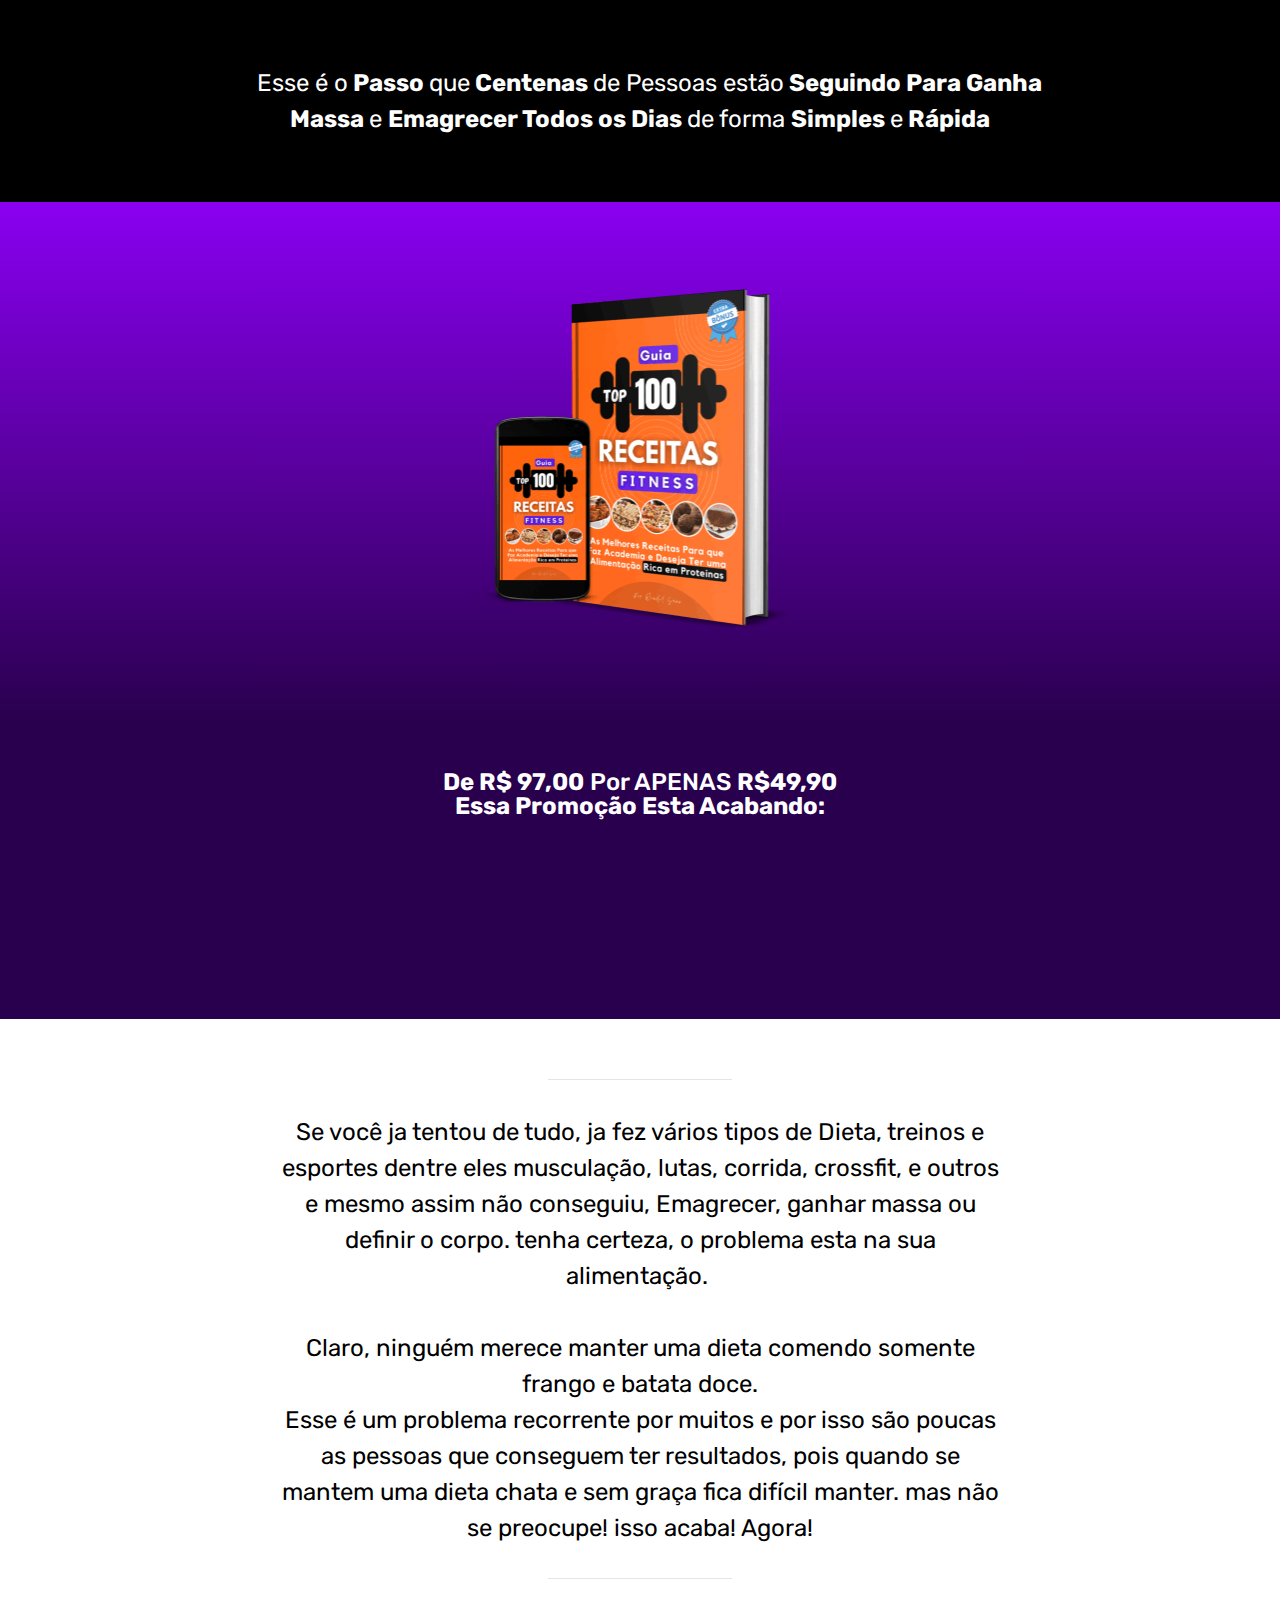
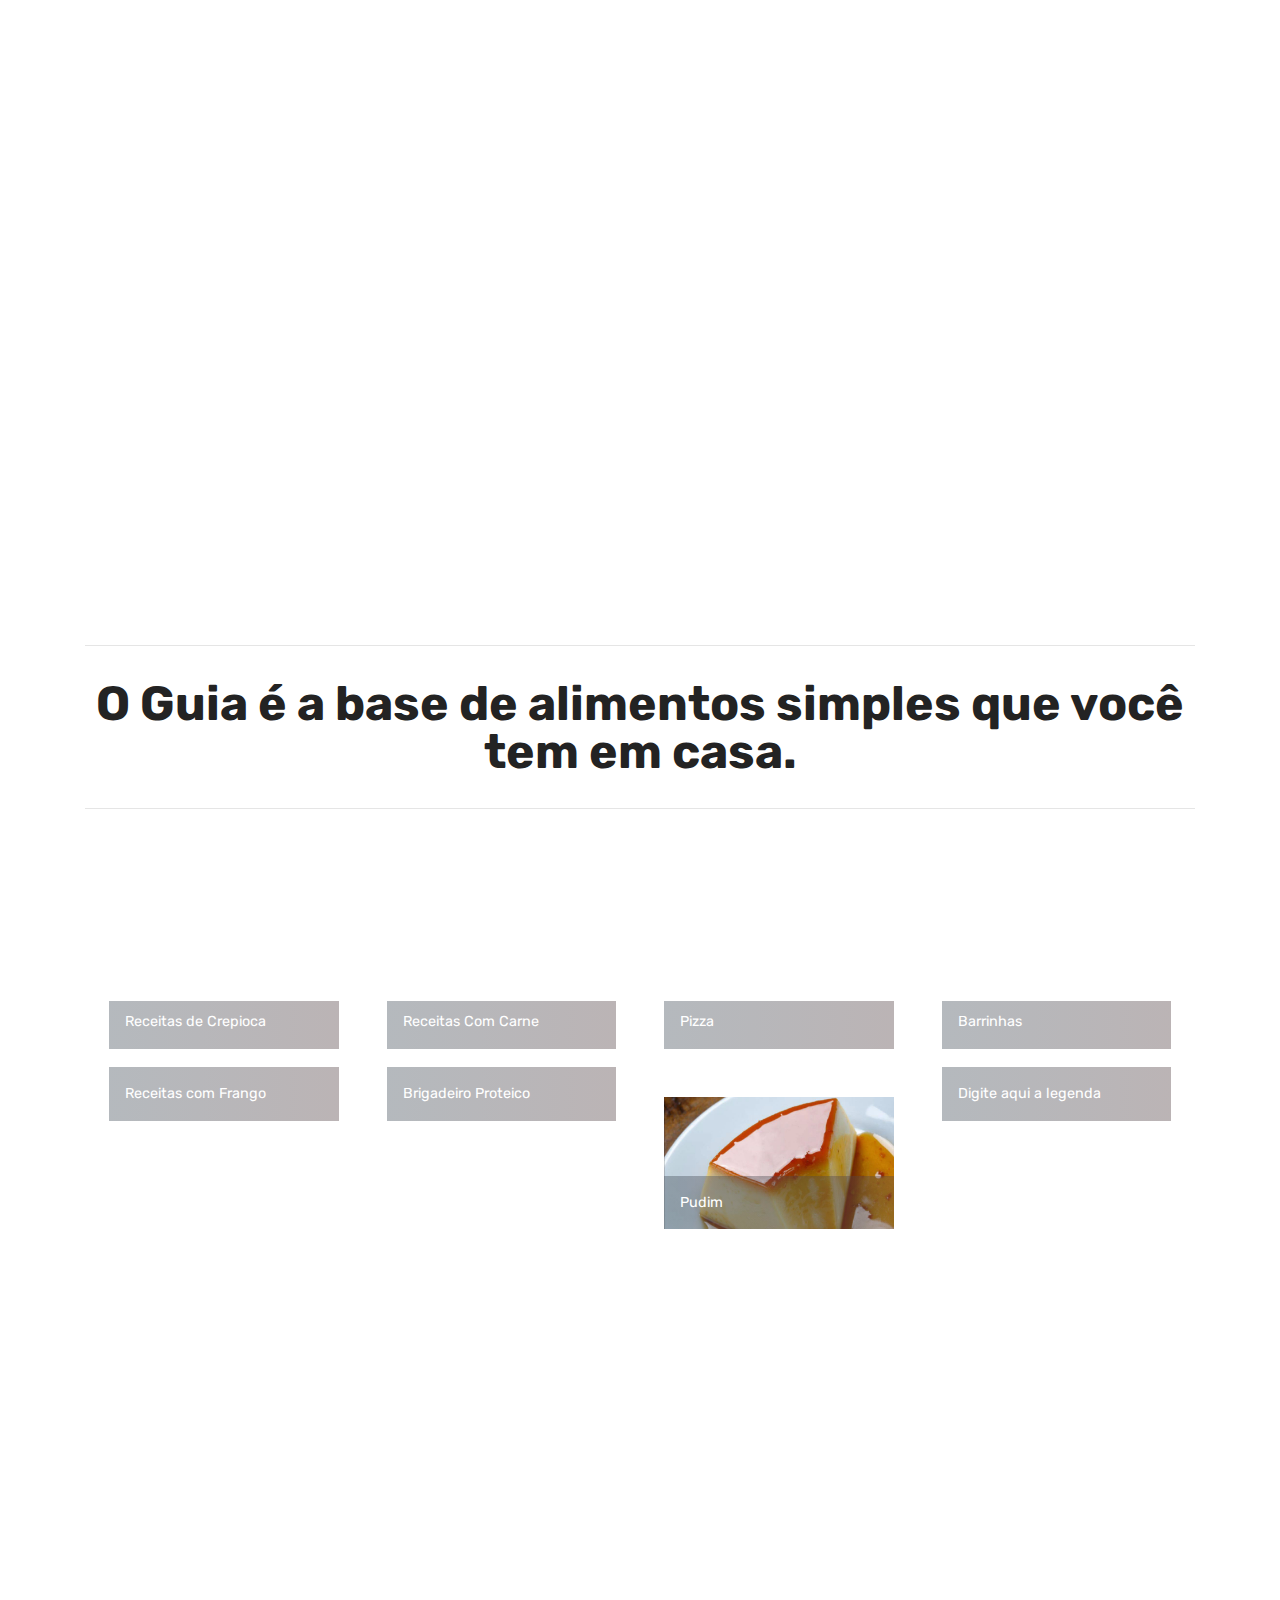
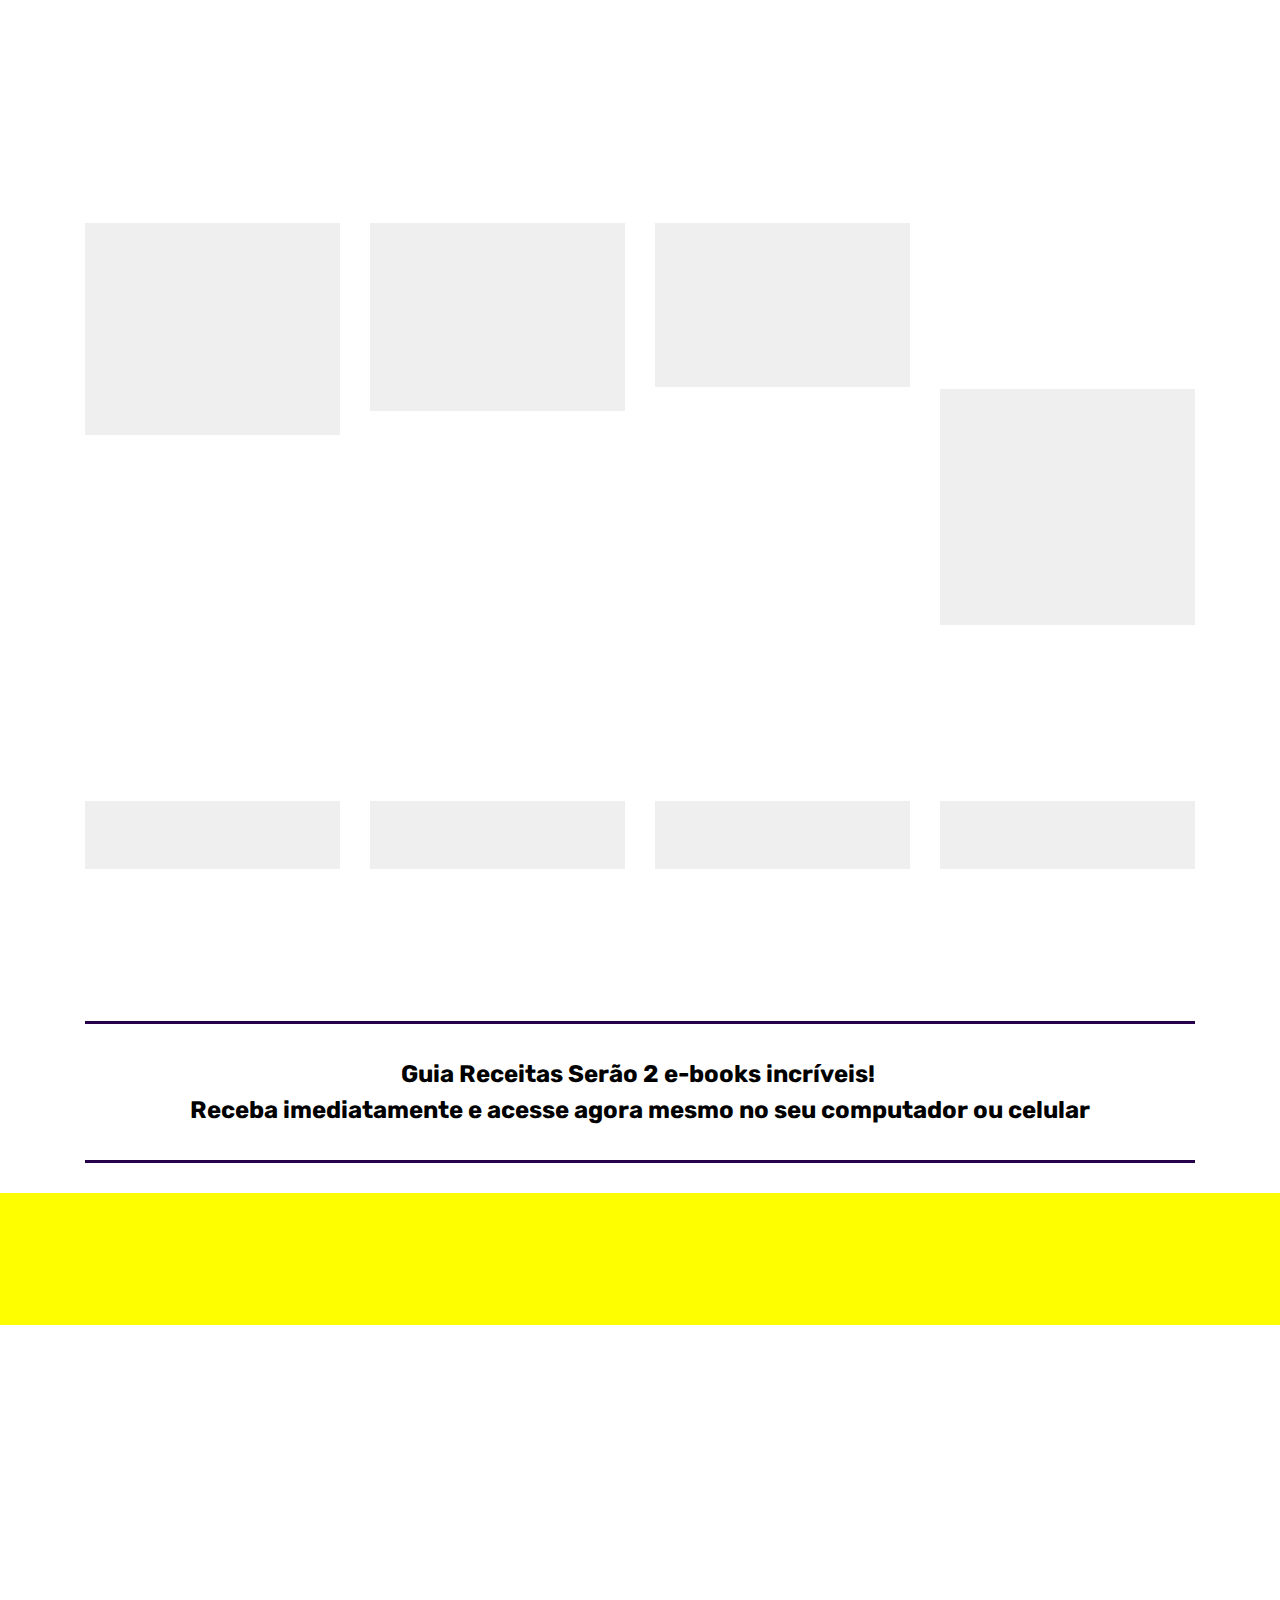
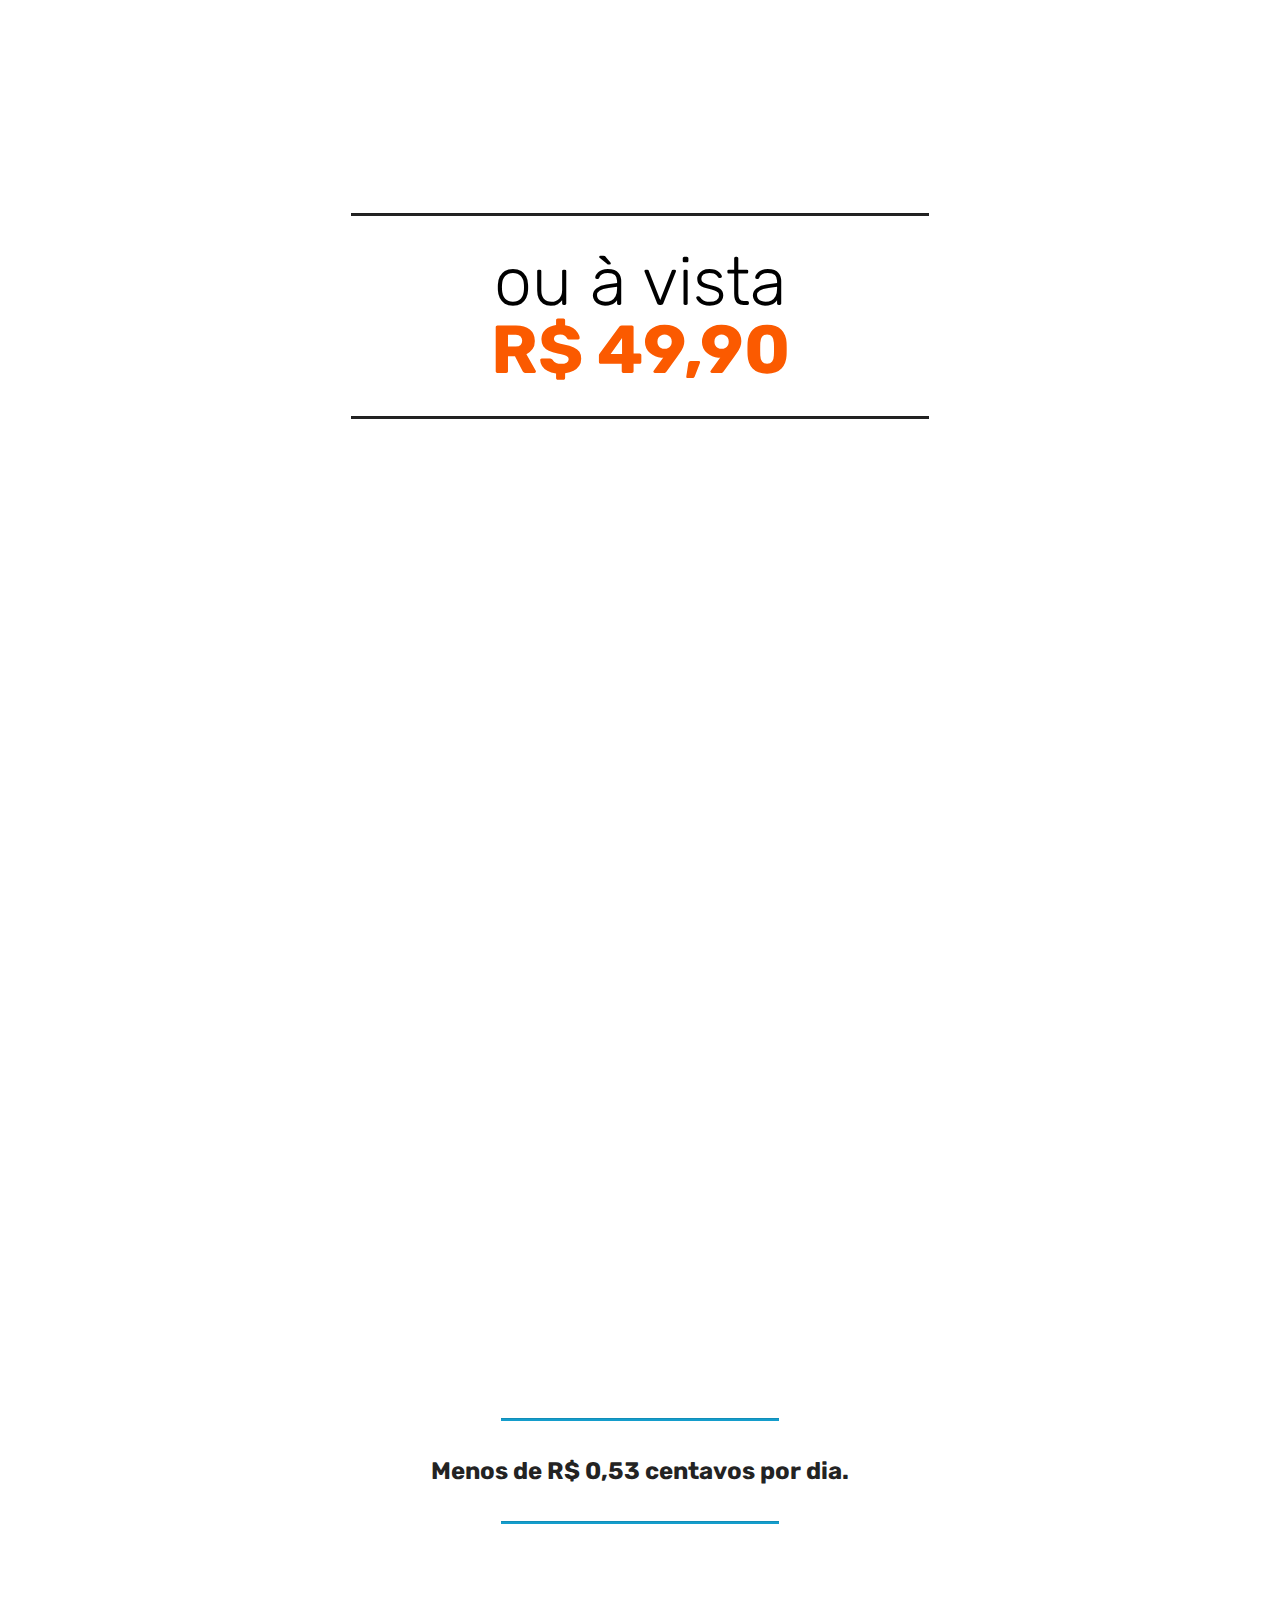
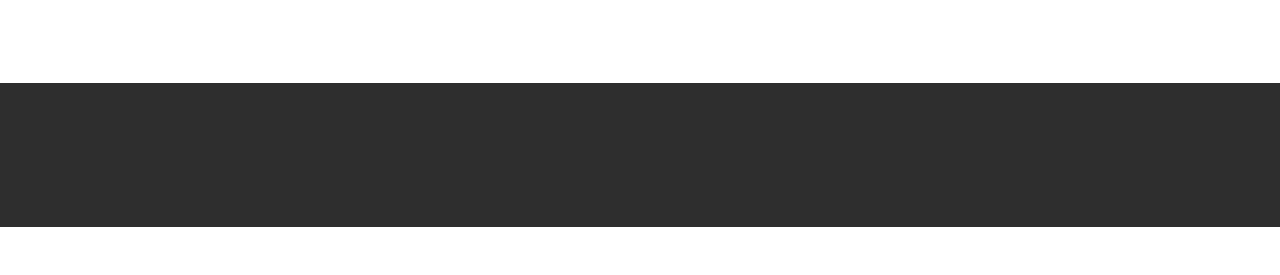
==== commit 78eb3952: "create github pages" ====
--- a/index.html
+++ b/index.html
@@ -541,7 +541,7 @@
             </div>
         </div>
     </div>
-</section><section style="background-color: #fff; font-family: -apple-system, BlinkMacSystemFont, 'Segoe UI', 'Roboto', 'Helvetica Neue', Arial, sans-serif; color:#aaa; font-size:12px; padding: 0; align-items: center; display: flex;"><a href="https://mobirise.site/f" style="flex: 1 1; height: 3rem; padding-left: 1rem;"></a><p style="flex: 0 0 auto; margin:0; padding-right:1rem;">Designed with Mobirise - <a href="https://mobirise.site/m" style="color:#aaa;">Get now</a></p></section><script src="assets/web/assets/jquery/jquery.min.js"></script>  <script src="assets/popper/popper.min.js"></script>  <script src="assets/bootstrap/js/bootstrap.min.js"></script>  <script src="assets/tether/tether.min.js"></script>  <script src="assets/smoothscroll/smooth-scroll.js"></script>  <script src="assets/viewportchecker/jquery.viewportchecker.js"></script>  <script src="assets/countdown/jquery.countdown.min.js"></script>  <script src="assets/dropdown/js/nav-dropdown.js"></script>  <script src="assets/dropdown/js/navbar-dropdown.js"></script>  <script src="assets/touchswipe/jquery.touch-swipe.min.js"></script>  <script src="assets/masonry/masonry.pkgd.min.js"></script>  <script src="assets/imagesloaded/imagesloaded.pkgd.min.js"></script>  <script src="assets/bootstrapcarouselswipe/bootstrap-carousel-swipe.js"></script>  <script src="assets/vimeoplayer/jquery.mb.vimeo_player.js"></script>  <script src="assets/theme/js/script.js"></script>  <script src="assets/gallery/player.min.js"></script>  <script src="assets/gallery/script.js"></script>  <script src="assets/slidervideo/script.js"></script>  
+</section><section style="background-color: #fff; font-family: -apple-system, BlinkMacSystemFont, 'Segoe UI', 'Roboto', 'Helvetica Neue', Arial, sans-serif; color:#aaa; font-size:12px; padding: 0; align-items: center; display: flex;"><a href="https://mobirise.site/y" style="flex: 1 1; height: 3rem; padding-left: 1rem;"></a><p style="flex: 0 0 auto; margin:0; padding-right:1rem;">How to start your own site - <a href="https://mobirise.site/x" style="color:#aaa;">Find out</a></p></section><script src="assets/web/assets/jquery/jquery.min.js"></script>  <script src="assets/popper/popper.min.js"></script>  <script src="assets/bootstrap/js/bootstrap.min.js"></script>  <script src="assets/tether/tether.min.js"></script>  <script src="assets/smoothscroll/smooth-scroll.js"></script>  <script src="assets/viewportchecker/jquery.viewportchecker.js"></script>  <script src="assets/countdown/jquery.countdown.min.js"></script>  <script src="assets/dropdown/js/nav-dropdown.js"></script>  <script src="assets/dropdown/js/navbar-dropdown.js"></script>  <script src="assets/touchswipe/jquery.touch-swipe.min.js"></script>  <script src="assets/masonry/masonry.pkgd.min.js"></script>  <script src="assets/imagesloaded/imagesloaded.pkgd.min.js"></script>  <script src="assets/bootstrapcarouselswipe/bootstrap-carousel-swipe.js"></script>  <script src="assets/vimeoplayer/jquery.mb.vimeo_player.js"></script>  <script src="assets/theme/js/script.js"></script>  <script src="assets/gallery/player.min.js"></script>  <script src="assets/gallery/script.js"></script>  <script src="assets/slidervideo/script.js"></script>  
   
   
   <input name="animation" type="hidden">
--- a/assets/mobirise/css/mbr-additional.css
+++ b/assets/mobirise/css/mbr-additional.css
@@ -710,8 +710,8 @@
 }
 .cid-sUvqrOexd0 {
   background: #8a00f1;
-  padding-top: 30px;
-  padding-bottom: 30px;
+  padding-top: 45px;
+  padding-bottom: 45px;
   background: linear-gradient(0deg, #29004d, #8a00f1);
 }
 .cid-sUvqrOexd0 .image-block {
@@ -732,7 +732,7 @@
 }
 .cid-szor0HCLZ6 {
   padding-top: 45px;
-  padding-bottom: 0px;
+  padding-bottom: 15px;
   background-color: #29004d;
 }
 .cid-szor0HCLZ6 .mbr-section-subtitle {
@@ -1688,7 +1688,7 @@
   color: #ff0000;
 }
 .cid-sUvCdxCAsy {
-  padding-top: 60px;
+  padding-top: 45px;
   padding-bottom: 45px;
   background-color: #ffffff;
 }
@@ -1696,7 +1696,7 @@
   color: #000000;
 }
 .cid-rsXj5ZlnlD {
-  padding-top: 15px;
+  padding-top: 30px;
   padding-bottom: 30px;
   background-color: #ffffff;
 }
--- a/assets/mobirise/css/mbr-additional.css
+++ b/assets/mobirise/css/mbr-additional.css
@@ -710,8 +710,8 @@
 }
 .cid-sUvqrOexd0 {
   background: #8a00f1;
-  padding-top: 30px;
-  padding-bottom: 30px;
+  padding-top: 45px;
+  padding-bottom: 45px;
   background: linear-gradient(0deg, #29004d, #8a00f1);
 }
 .cid-sUvqrOexd0 .image-block {
@@ -732,7 +732,7 @@
 }
 .cid-szor0HCLZ6 {
   padding-top: 45px;
-  padding-bottom: 0px;
+  padding-bottom: 15px;
   background-color: #29004d;
 }
 .cid-szor0HCLZ6 .mbr-section-subtitle {
@@ -1688,7 +1688,7 @@
   color: #ff0000;
 }
 .cid-sUvCdxCAsy {
-  padding-top: 60px;
+  padding-top: 45px;
   padding-bottom: 45px;
   background-color: #ffffff;
 }
@@ -1696,7 +1696,7 @@
   color: #000000;
 }
 .cid-rsXj5ZlnlD {
-  padding-top: 15px;
+  padding-top: 30px;
   padding-bottom: 30px;
   background-color: #ffffff;
 }
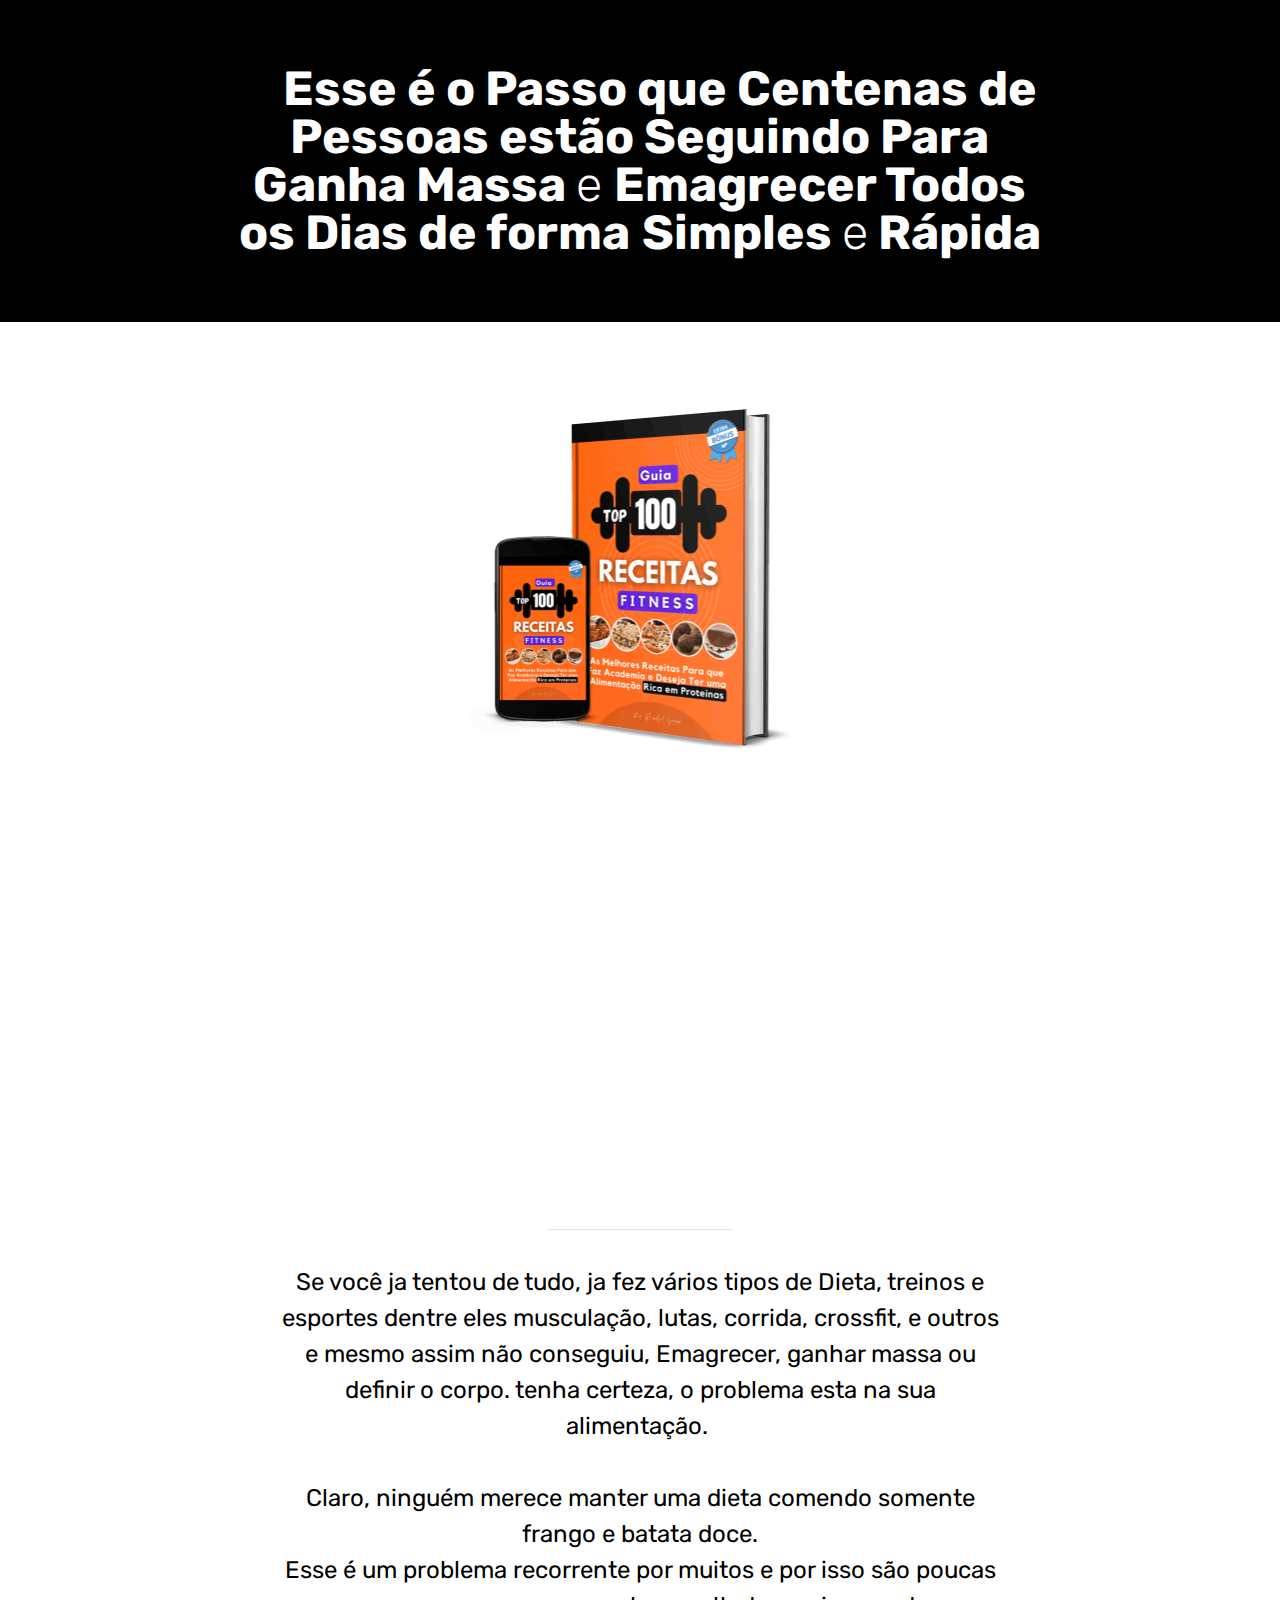
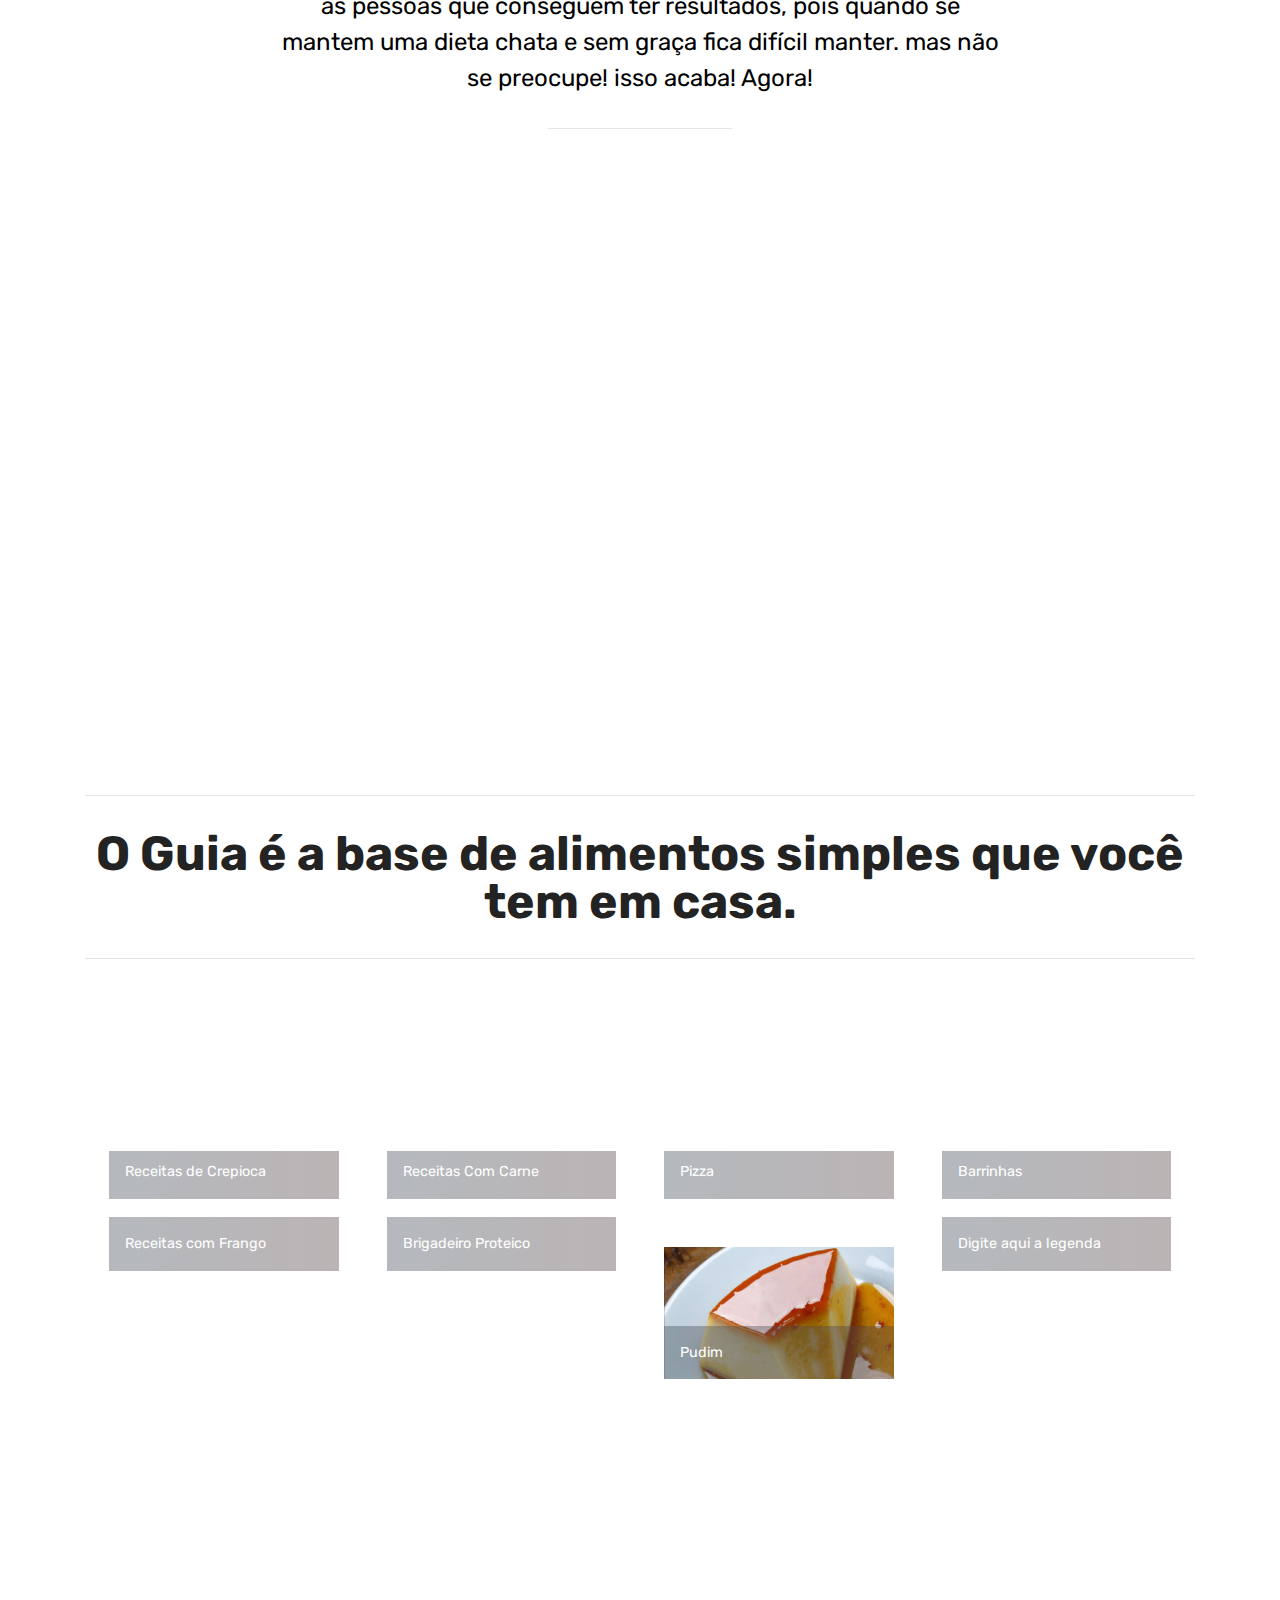
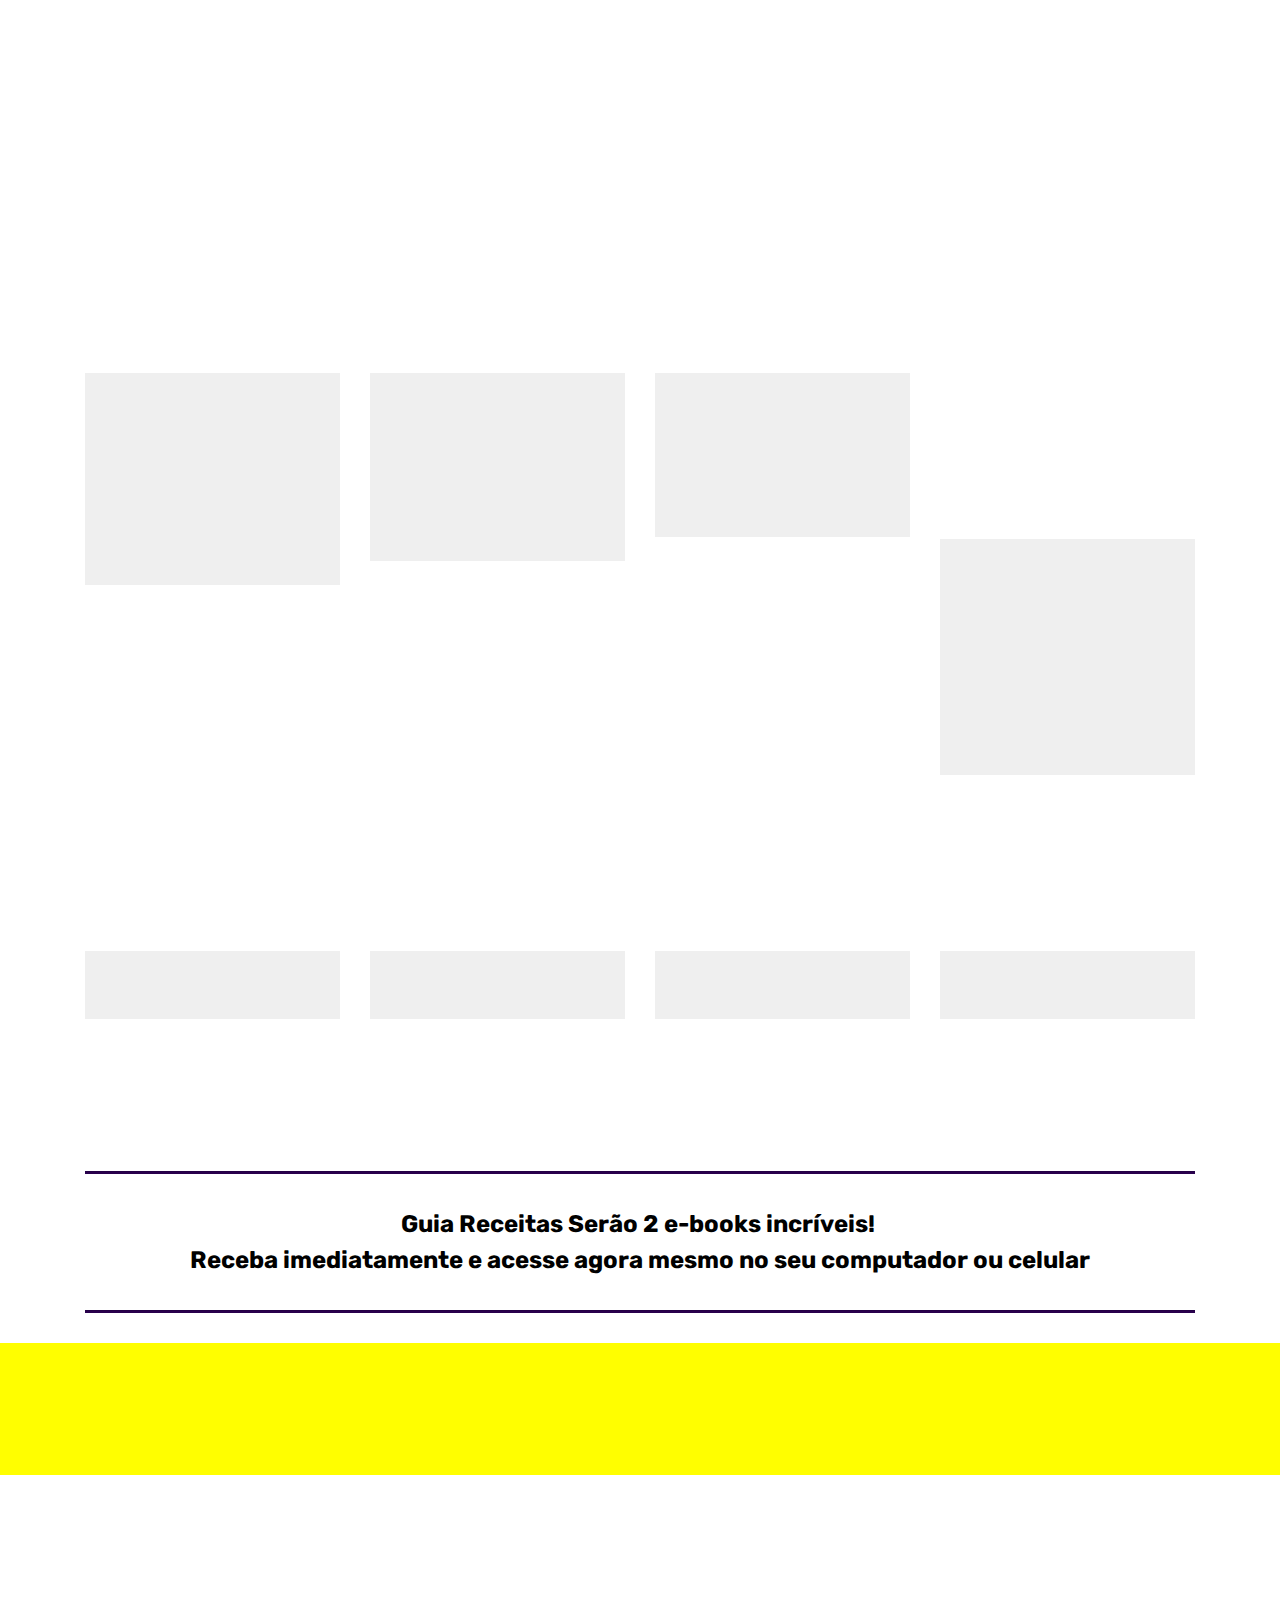
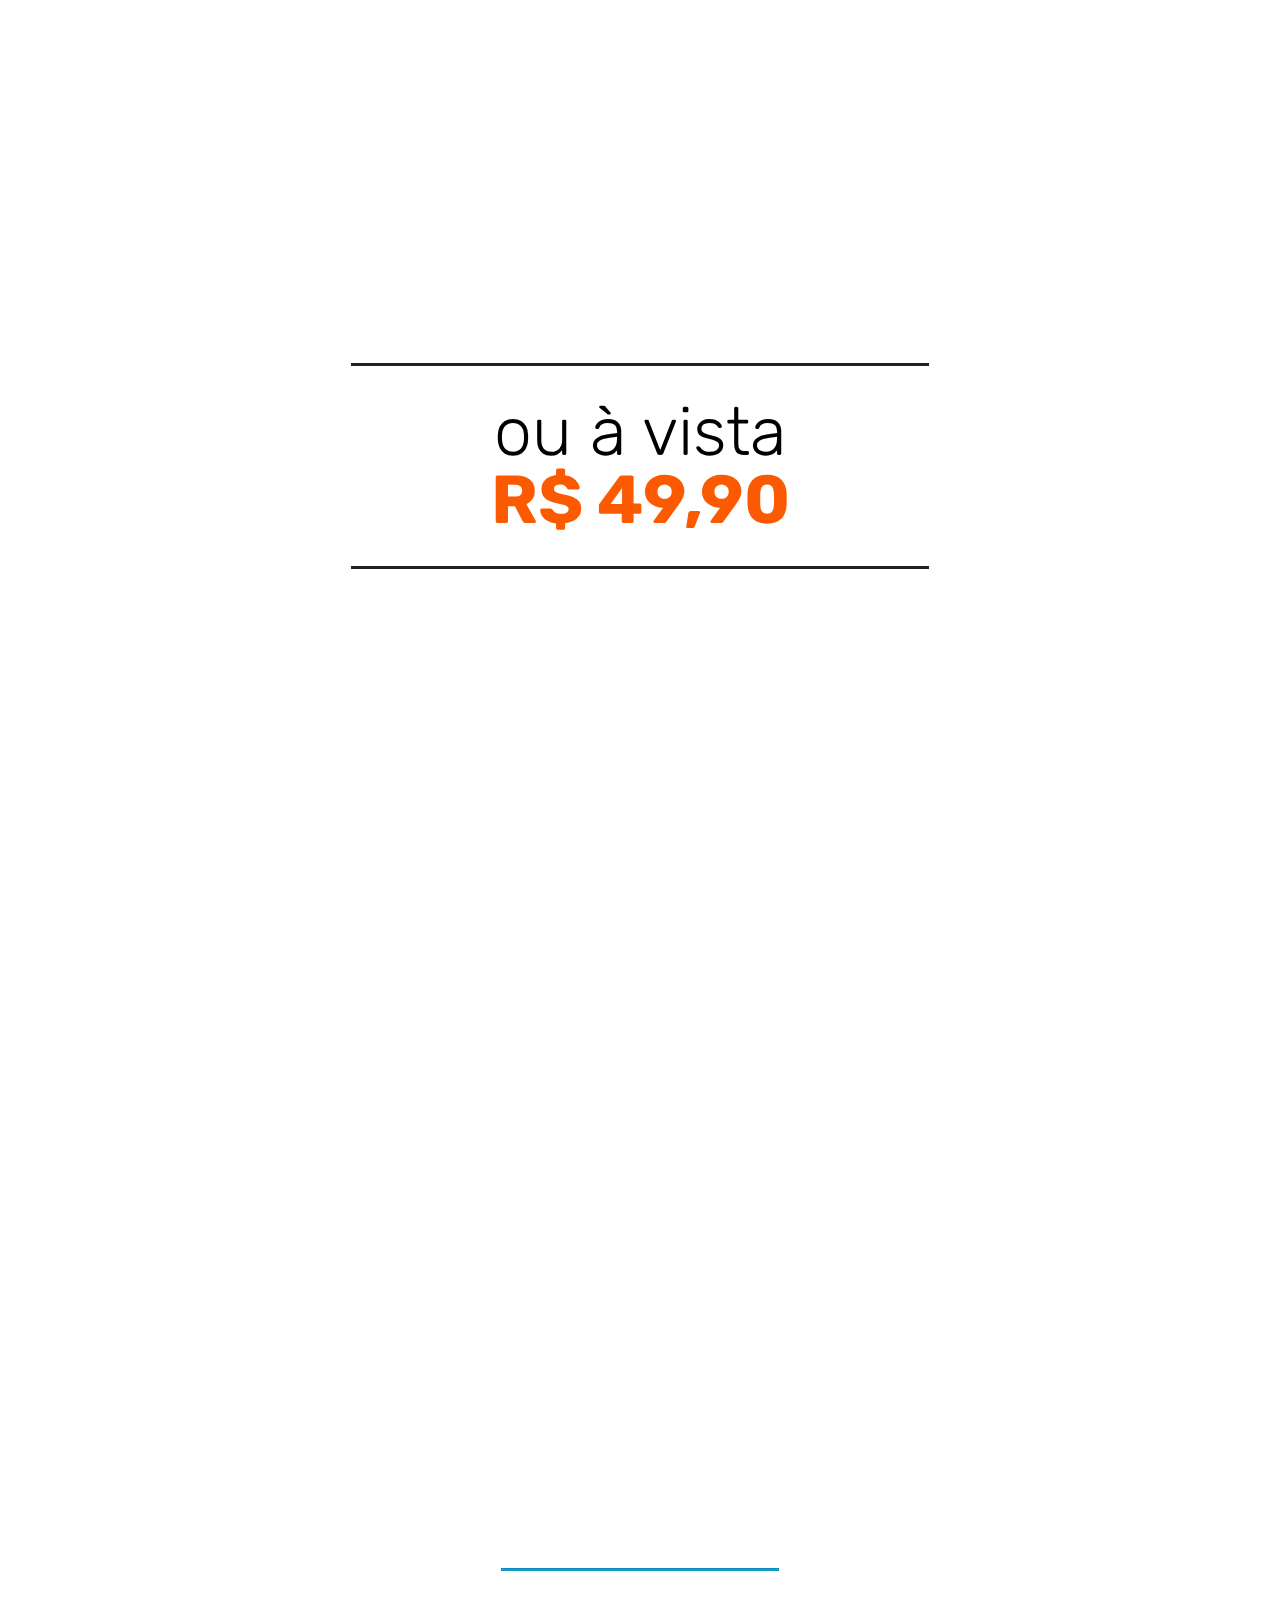
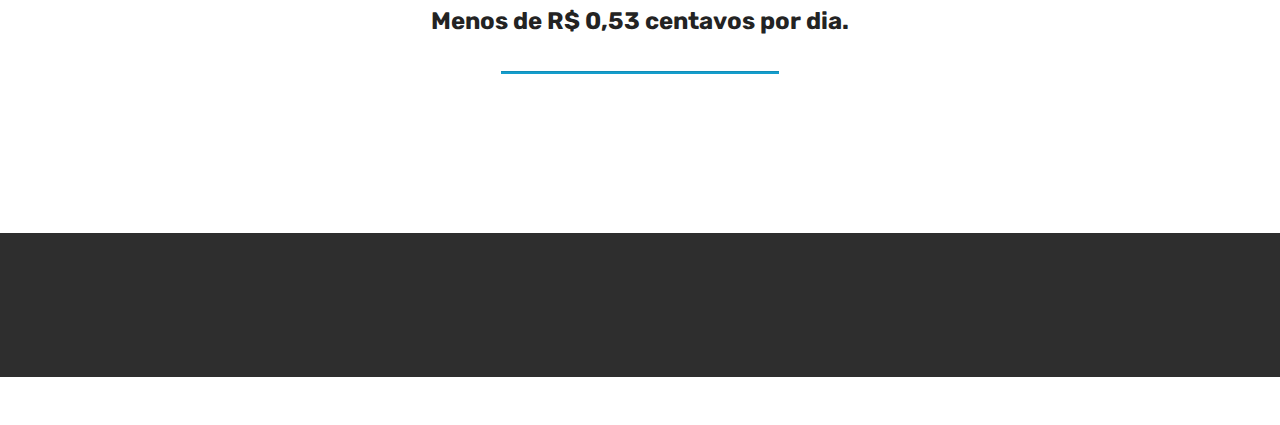
==== commit ef8a2670: "create github pages" ====
--- a/index.html
+++ b/index.html
@@ -88,7 +88,7 @@
     <div class="container">
         <div class="inner-container" style="width: 74%;">
             <hr class="line" style="width: 54%;">
-            <div class="section-text align-center mbr-fonts-style display-5"><strong>&nbsp; &nbsp; </strong>Esse é o<strong> Passo </strong>que<strong> Centenas </strong>de Pessoas estão<strong> Seguindo Para Ganha Massa </strong>e <strong>Emagrecer Todos os Dias </strong>de<strong> </strong>forma <strong>Simples </strong>e<strong> Rápida</strong></div>
+            <div class="section-text align-center mbr-fonts-style display-2"><strong>&nbsp; &nbsp; Esse é o Passo que Centenas de Pessoas estão Seguindo Para Ganha Massa </strong>e <strong>Emagrecer Todos os Dias de forma</strong> <strong>Simples </strong>e<strong> Rápida</strong></div>
             <hr class="line" style="width: 54%;">
         </div>
         </div>
@@ -106,7 +106,307 @@
     </figure>
 </section>
 
-<section class="countdown1 cid-szor0HCLZ6" id="countdown1-1r">
+<section class="mbr-section content4 cid-sXNDWoxRNo" id="content4-1v">
+
+    
+
+    <div class="container">
+        <div class="media-container-row">
+            <div class="title col-12 col-md-8">
+                <h2 class="align-center pb-3 mbr-fonts-style display-2">De <strong>R$ 97,00</strong> Por APENAS <strong>R$49,90</strong></h2>
+                
+                
+            </div>
+        </div>
+    </div>
+</section>
+
+<section class="cid-szor1okgkT" id="image3-1s">
+
+    
+
+    <figure class="mbr-figure container">
+            <div class="image-block" style="width: 50%;">
+                <a href="http://mon.net.br/6wb2g?SRC=BOT2" target="_blank"><img src="assets/images/dieta-de-21-dias-boto-862x180.png" width="1400" alt="Mobirise" title=""></a>
+                
+            </div>
+    </figure>
+</section>
+
+<section class="mbr-section article content10 cid-rnyjTn7lyv" id="content10-4">
+    
+     
+
+    <div class="container">
+        <div class="inner-container" style="width: 66%;">
+            <hr class="line" style="width: 25%;">
+            <div class="section-text align-center mbr-white mbr-fonts-style display-5"><div><span style="font-size: 1.5rem;">Se </span>você<span style="font-size: 1.5rem;">&nbsp;ja tentou de tudo, ja fez </span>vários<span style="font-size: 1.5rem;">&nbsp;tipos de Dieta, treinos e esportes dentre eles musculação, lutas, corrida, crossfit, e outros e mesmo assim não conseguiu, Emagrecer, ganhar massa ou definir o corpo. tenha certeza, o problema esta na sua alimentação.&nbsp;</span><br></div><div><span style="font-size: 1.5rem;"></span><br></div><div>Claro, ninguém merece manter uma dieta comendo somente frango e batata doce.
+</div><div>
+</div><div>Esse é um problema recorrente por muitos e por isso são poucas as pessoas que conseguem ter resultados, pois quando se mantem uma dieta chata e sem graça fica difícil manter. mas não se preocupe! isso acaba! Agora!</div></div>
+            <hr class="line" style="width: 25%;">
+        </div>
+    </div>
+</section>
+
+<section class="cid-rnHVODD6oF" id="image2-y">
+
+    
+
+    <figure class="mbr-figure container">
+        <div class="image-block" style="width: 75%;">
+            <img src="assets/images/100-receitas-anabolicas-1920x1080.jpg" alt="Mobirise" title="">
+            
+        </div>
+    </figure>
+</section>
+
+<section class="mbr-section article content9 cid-szoiwQPR1Y" id="content9-1o">
+    
+     
+
+    <div class="container">
+        <div class="inner-container" style="width: 100%;">
+            <hr class="line" style="width: 100%;">
+            <div class="section-text align-center mbr-fonts-style display-2"><strong>O Guia é a base de alimentos simples que você tem em casa.</strong></div>
+            <hr class="line" style="width: 100%;">
+        </div>
+        </div>
+</section>
+
+<section class="mbr-section content4 cid-szoio8B6pG" id="content4-1n">
+
+    
+
+    <div class="container">
+        <div class="media-container-row">
+            <div class="title col-12 col-md-8">
+                
+                <h3 class="mbr-section-subtitle align-center mbr-light mbr-fonts-style display-4">PANQUECAS,PIZZAS, BOLINHOS, SOPA, PEIXE, CARNES, FRANGO, BISCOITO, DOCES PROTEICOS, SOBREMESAS e muito mais</h3>
+                
+            </div>
+        </div>
+    </div>
+</section>
+
+<section class="mbr-gallery mbr-slider-carousel cid-rnHYJdxPn8" id="gallery4-10">
+
+    
+
+    <div class="container">
+        <div><!-- Gallery --><div class="gallery-row"><div class="mbr-gallery-layout-default"><div><div class="row-first row justify-content-center m-0"><div class="mbr-gallery-item col-lg-3 col-md-6 col-sm-12 p-4" data-video-url="false"><div href="#lb-gallery4-10" data-slide-to="0" data-toggle="modal"><img src="assets/images/crepioca-como-fazer-1-2-846x564-800x533.jpg" alt="" title=""><span class="icon-focus"></span><span class="mbr-gallery-title mbr-fonts-style display-7">Receitas de Crepioca</span></div></div><div class="mbr-gallery-item col-lg-3 col-md-6 col-sm-12 p-4" data-video-url="false"><div href="#lb-gallery4-10" data-slide-to="1" data-toggle="modal"><img src="assets/images/receita-lagarto-recheado-bacon-cenoura-620x372-620x372.jpg" alt="" title=""><span class="icon-focus"></span><span class="mbr-gallery-title mbr-fonts-style display-7">Receitas Com Carne</span></div></div><div class="mbr-gallery-item col-lg-3 col-md-6 col-sm-12 p-4" data-video-url="false"><div href="#lb-gallery4-10" data-slide-to="2" data-toggle="modal"><img src="assets/images/pizza-1008x577-800x458.jpg" alt="" title=""><span class="icon-focus"></span><span class="mbr-gallery-title mbr-fonts-style display-7">Pizza</span></div></div><div class="mbr-gallery-item col-lg-3 col-md-6 col-sm-12 p-4" data-video-url="false"><div href="#lb-gallery4-10" data-slide-to="3" data-toggle="modal"><img src="assets/images/barrinha-proteica-anabolica-650x393-650x393.jpg" alt="" title=""><span class="icon-focus"></span><span class="mbr-gallery-title mbr-fonts-style display-7">Barrinhas</span></div></div></div><div class="row-second row justify-content-center m-0"><div class="mbr-gallery-item col-lg-3 col-md-6 col-sm-12 p-4" data-video-url="false"><div href="#lb-gallery4-10" data-slide-to="4" data-toggle="modal"><img src="assets/images/frango-proteico-626x417-626x358.jpg" alt="" title=""><span class="icon-focus"></span><span class="mbr-gallery-title mbr-fonts-style display-7">Receitas com Frango</span></div></div><div class="mbr-gallery-item col-lg-3 col-md-6 col-sm-12 p-4" data-video-url="false"><div href="#lb-gallery4-10" data-slide-to="5" data-toggle="modal"><img src="assets/images/shutterstock-319500128-1000x638-800x510.jpg" alt="" title=""><span class="icon-focus"></span><span class="mbr-gallery-title mbr-fonts-style display-7">Brigadeiro Proteico</span></div></div><div class="mbr-gallery-item col-lg-3 col-md-6 col-sm-12 p-4" data-video-url="false"><div href="#lb-gallery4-10" data-slide-to="6" data-toggle="modal"><img src="assets/images/pudim-proteico-947x630-800x463.jpg" alt="" title=""><span class="icon-focus"></span><span class="mbr-gallery-title mbr-fonts-style display-7">Pudim</span></div></div><div class="mbr-gallery-item col-lg-3 col-md-6 col-sm-12 p-4" data-video-url="false"><div href="#lb-gallery4-10" data-slide-to="7" data-toggle="modal"><img src="assets/images/images-300x168-300x168.jpg" alt="" title=""><span class="icon-focus"></span><span class="mbr-gallery-title mbr-fonts-style display-7">Digite aqui a legenda</span></div></div></div></div><div class="clearfix"></div></div></div><!-- Lightbox --><div data-app-prevent-settings="" class="mbr-slider modal fade carousel slide" tabindex="-1" data-keyboard="true" data-interval="false" id="lb-gallery4-10"><div class="modal-dialog"><div class="modal-content"><div class="modal-body"><div class="carousel-inner"><div class="carousel-item active"><img src="assets/images/crepioca-como-fazer-1-2-846x564.jpg" alt="" title=""></div><div class="carousel-item"><img src="assets/images/receita-lagarto-recheado-bacon-cenoura-620x372.jpg" alt="" title=""></div><div class="carousel-item"><img src="assets/images/pizza-1008x577.jpg" alt="" title=""></div><div class="carousel-item"><img src="assets/images/barrinha-proteica-anabolica-650x393.jpg" alt="" title=""></div><div class="carousel-item"><img src="assets/images/frango-proteico-626x417.jpg" alt="" title=""></div><div class="carousel-item"><img src="assets/images/shutterstock-319500128-1000x638.jpg" alt="" title=""></div><div class="carousel-item"><img src="assets/images/pudim-proteico-947x630.jpg" alt="" title=""></div><div class="carousel-item"><img src="assets/images/images-300x168.jpg" alt="" title=""></div></div><a class="carousel-control carousel-control-prev" role="button" data-slide="prev" href="#lb-gallery4-10"><span class="mbri-left mbr-iconfont" aria-hidden="true"></span><span class="sr-only">Previous</span></a><a class="carousel-control carousel-control-next" role="button" data-slide="next" href="#lb-gallery4-10"><span class="mbri-right mbr-iconfont" aria-hidden="true"></span><span class="sr-only">Next</span></a><a class="close" href="#" role="button" data-dismiss="modal"><span class="sr-only">Close</span></a></div></div></div></div></div>
+    </div>
+
+</section>
+
+<section class="header1 cid-rnyhxnjbsj" id="header16-1">
+
+    
+
+    
+
+    <div class="container">
+        <div class="row justify-content-md-center">
+            <div class="col-md-10 align-center">
+                
+                <h3 class="mbr-section-subtitle mbr-light pb-3 mbr-fonts-style display-5"><strong>Atenção:</strong> Se você é uma pessoa que precisa muito ter <strong>resultados</strong> e que sofre frequentemente com <strong>ANSIEDADE</strong>, as nossas Receitas pode, definitivamente, te ajudar a partir de agora. E o melhor de tudo, é só R$49,90!</h3>
+                
+                
+            </div>
+        </div>
+    </div>
+
+</section>
+
+<section class="mbr-section content4 cid-rnyrKMvpEm" id="content4-7">
+
+    
+
+    <div class="container">
+        <div class="media-container-row">
+            <div class="title col-12 col-md-8">
+                <h2 class="align-center pb-3 mbr-fonts-style display-5"><strong>Tenha Hoje Seu Guia de Receitas para Ganhar Massa e Emagrecer em 30 Dias</strong><div><strong>Apenas seguindo o passo a passo todos os dias sem sair de casa!</strong></div></h2>
+                <h3 class="mbr-section-subtitle align-center mbr-light mbr-fonts-style display-4">PANQUECAS,PIZZAS, BOLINHOS, SOPA, PEIXE, CARNES, FRANGO, BISCOITO, DOCES PROTEICOS, SOBREMESAS e muito mais</h3>
+                
+            </div>
+        </div>
+    </div>
+</section>
+
+<section class="team1 cid-rnyvTIKEux" id="team1-c">
+    
+    
+    
+    <div class="container align-center">
+        
+        <h3 class="pb-5 mbr-section-subtitle mbr-fonts-style mbr-light display-5">
+            Você ja imaginou poder comer coisas gostosas e ainda manter uma dieta em dia? Agora você Pode!</h3>
+        <div class="row media-row">
+            
+        <div class="team-item col-lg-3 col-md-6">
+                <div class="item-image">
+                    <img src="assets/images/gain-lean-muscles-1-510x455.jpg" alt="" title="">
+                </div>
+                <div class="item-caption py-3">
+                    <div class="item-name px-2">
+                        <p class="mbr-fonts-style display-5">
+                           CLEITON JUNIOR</p>
+                    </div>
+                    <div class="item-role px-2">
+                        <p>No meu caso tive complicacoes com meu peso tive que balancear minha dieta a todo custo foi ai que encontrei as Receitas desde então tenho visto a diferencia!!! &nbsp;</p>
+                    </div>
+                    
+                </div>
+            </div><div class="team-item col-lg-3 col-md-6">
+                <div class="item-image">
+                    <img src="assets/images/before-after-3-510x359.jpg" alt="" title="">
+                </div>
+                <div class="item-caption py-3">
+                    <div class="item-name px-2">
+                        <p class="mbr-fonts-style display-5">
+                           ALEX SANDER</p>
+                    </div>
+                    <div class="item-role px-2">
+                        <p>Minha Dieta era praticamente so Barata e Frango.rsrs<br>As receitas Anabolicas cairam do ceu. me ajuda diariamente. top!!!</p>
+                    </div>
+                    
+                </div>
+            </div><div class="team-item col-lg-3 col-md-6">
+                <div class="item-image">
+                    <img src="assets/images/does-testosterone-boosters-build-muscle-help-your-workout-3-256x250.jpg" alt="" title="">
+                </div>
+                <div class="item-caption py-3">
+                    <div class="item-name px-2">
+                        <p class="mbr-fonts-style display-5">
+                           THOMAS SILVA</p>
+                    </div>
+                    <div class="item-role px-2">
+                        <p>ganhou mais de 9 quilos de músculo
+<br>Ao adicionar uma dieta com base em receitas anabolicas "</p>
+                    </div>
+                    
+                </div>
+            </div><div class="team-item col-lg-3 col-md-6">
+                <div class="item-image">
+                    <img src="assets/images/before-after-4-510x383.jpg" alt="" title="">
+                </div>
+                <div class="item-caption py-3">
+                    <div class="item-name px-2">
+                        <p class="mbr-fonts-style display-5">
+                           PATRICIA OLIVEIRA</p>
+                    </div>
+                    <div class="item-role px-2">
+                        <p>Não tinha perspectiva no aumento de massa eu era muito magra cheguei a acreditar que era impossivel. tive que buscar uma dieta correta. estas receitas tem me ajudado.</p>
+                    </div>
+                    
+                </div>
+            </div></div>    
+    </div>
+</section>
+
+<section class="team1 cid-szojdU5DSd" id="team1-1p">
+    
+    
+    
+    <div class="container align-center">
+        
+        
+        <div class="row media-row">
+            
+        <div class="team-item col-lg-3 col-md-6">
+                <div class="item-image">
+                    <img src="assets/images/foto7-281x593.jpeg" alt="" title="">
+                </div>
+                <div class="item-caption py-3">
+                    <div class="item-name px-2">
+                        <p class="mbr-fonts-style display-5">
+                           Roberta Alves</p>
+                    </div>
+                    
+                    
+                </div>
+            </div><div class="team-item col-lg-3 col-md-6">
+                <div class="item-image">
+                    <img src="assets/images/foto6-279x509.jpeg" alt="" title="">
+                </div>
+                <div class="item-caption py-3">
+                    <div class="item-name px-2">
+                        <p class="mbr-fonts-style display-5">
+                           Fabiana Avilar</p>
+                    </div>
+                    
+                    
+                </div>
+            </div><div class="team-item col-lg-3 col-md-6">
+                <div class="item-image">
+                    <img src="assets/images/whatsapp-image-2019-05-14-at-19.46.50-510x635.jpeg" alt="" title="">
+                </div>
+                <div class="item-caption py-3">
+                    <div class="item-name px-2">
+                        <p class="mbr-fonts-style display-5">
+                           Rodrigo Antunes</p>
+                    </div>
+                    
+                    
+                </div>
+            </div><div class="team-item col-lg-3 col-md-6">
+                <div class="item-image">
+                    <img src="assets/images/foto5-376x537.jpeg" alt="" title="">
+                </div>
+                <div class="item-caption py-3">
+                    <div class="item-name px-2">
+                        <p class="mbr-fonts-style display-5">
+                           Camila Rodrigues</p>
+                    </div>
+                    
+                    
+                </div>
+            </div></div>    
+    </div>
+</section>
+
+<section class="mbr-section article content9 cid-szooFVl1SH" id="content9-1q">
+    
+     
+
+    <div class="container">
+        <div class="inner-container" style="width: 100%;">
+            <hr class="line" style="width: 100%;">
+            <div class="section-text align-center mbr-fonts-style display-5"><strong>Guia Receitas&nbsp;</strong><strong>Serão 2 e-books incríveis!&nbsp;</strong><div><strong>Receba imediatamente e acesse agora mesmo no seu computador ou celular</strong></div></div>
+            <hr class="line" style="width: 100%;">
+        </div>
+        </div>
+</section>
+
+<section class="mbr-section content4 cid-rnA67b7rre" id="content4-f">
+
+    
+
+    <div class="container">
+        <div class="media-container-row">
+            <div class="title col-12 col-md-8">
+                <h2 class="align-center pb-3 mbr-fonts-style display-2">+&nbsp;<strong>BÔNUS EXCLUSIVO</strong>!</h2>
+                
+                
+            </div>
+        </div>
+    </div>
+</section>
+
+<section class="cid-rnI2GTzdvm" id="image3-11">
+
+    
+
+    <figure class="mbr-figure container">
+            <div class="image-block" style="width: 38%;">
+                <img src="assets/images/livro-bonus-838x1024.png" width="1400" alt="Mobirise" title="">
+                <figcaption class="mbr-figure-caption mbr-figure-caption-over">
+                    <div class="container pb-5 mbr-white align-center mbr-fonts-style display-7"><strong>LIVRO DE SOBREMESA PRÓTEICAS</strong></div>
+                </figcaption>
+            </div>
+    </figure>
+</section>
+
+<section class="countdown1 cid-rsQ7b3Iq9j" id="countdown1-19">
     
     
     
@@ -126,311 +426,6 @@
     </div>
 </section>
 
-<section class="cid-szor1okgkT" id="image3-1s">
-
-    
-
-    <figure class="mbr-figure container">
-            <div class="image-block" style="width: 50%;">
-                <a href="http://mon.net.br/6wb2g?SRC=BOT2" target="_blank"><img src="assets/images/dieta-de-21-dias-boto-862x180.png" width="1400" alt="Mobirise" title=""></a>
-                
-            </div>
-    </figure>
-</section>
-
-<section class="mbr-section article content10 cid-rnyjTn7lyv" id="content10-4">
-    
-     
-
-    <div class="container">
-        <div class="inner-container" style="width: 66%;">
-            <hr class="line" style="width: 25%;">
-            <div class="section-text align-center mbr-white mbr-fonts-style display-5"><div><span style="font-size: 1.5rem;">Se </span>você<span style="font-size: 1.5rem;">&nbsp;ja tentou de tudo, ja fez </span>vários<span style="font-size: 1.5rem;">&nbsp;tipos de Dieta, treinos e esportes dentre eles musculação, lutas, corrida, crossfit, e outros e mesmo assim não conseguiu, Emagrecer, ganhar massa ou definir o corpo. tenha certeza, o problema esta na sua alimentação.&nbsp;</span><br></div><div><span style="font-size: 1.5rem;"></span><br></div><div>Claro, ninguém merece manter uma dieta comendo somente frango e batata doce.
-</div><div>
-</div><div>Esse é um problema recorrente por muitos e por isso são poucas as pessoas que conseguem ter resultados, pois quando se mantem uma dieta chata e sem graça fica difícil manter. mas não se preocupe! isso acaba! Agora!</div></div>
-            <hr class="line" style="width: 25%;">
-        </div>
-    </div>
-</section>
-
-<section class="cid-rnHVODD6oF" id="image2-y">
-
-    
-
-    <figure class="mbr-figure container">
-        <div class="image-block" style="width: 75%;">
-            <img src="assets/images/100-receitas-anabolicas-1920x1080.jpg" alt="Mobirise" title="">
-            
-        </div>
-    </figure>
-</section>
-
-<section class="mbr-section article content9 cid-szoiwQPR1Y" id="content9-1o">
-    
-     
-
-    <div class="container">
-        <div class="inner-container" style="width: 100%;">
-            <hr class="line" style="width: 100%;">
-            <div class="section-text align-center mbr-fonts-style display-2"><strong>O Guia é a base de alimentos simples que você tem em casa.</strong></div>
-            <hr class="line" style="width: 100%;">
-        </div>
-        </div>
-</section>
-
-<section class="mbr-section content4 cid-szoio8B6pG" id="content4-1n">
-
-    
-
-    <div class="container">
-        <div class="media-container-row">
-            <div class="title col-12 col-md-8">
-                
-                <h3 class="mbr-section-subtitle align-center mbr-light mbr-fonts-style display-4">PANQUECAS,PIZZAS, BOLINHOS, SOPA, PEIXE, CARNES, FRANGO, BISCOITO, DOCES PROTEICOS, SOBREMESAS e muito mais</h3>
-                
-            </div>
-        </div>
-    </div>
-</section>
-
-<section class="mbr-gallery mbr-slider-carousel cid-rnHYJdxPn8" id="gallery4-10">
-
-    
-
-    <div class="container">
-        <div><!-- Gallery --><div class="gallery-row"><div class="mbr-gallery-layout-default"><div><div class="row-first row justify-content-center m-0"><div class="mbr-gallery-item col-lg-3 col-md-6 col-sm-12 p-4" data-video-url="false"><div href="#lb-gallery4-10" data-slide-to="0" data-toggle="modal"><img src="assets/images/crepioca-como-fazer-1-2-846x564-800x533.jpg" alt="" title=""><span class="icon-focus"></span><span class="mbr-gallery-title mbr-fonts-style display-7">Receitas de Crepioca</span></div></div><div class="mbr-gallery-item col-lg-3 col-md-6 col-sm-12 p-4" data-video-url="false"><div href="#lb-gallery4-10" data-slide-to="1" data-toggle="modal"><img src="assets/images/receita-lagarto-recheado-bacon-cenoura-620x372-620x372.jpg" alt="" title=""><span class="icon-focus"></span><span class="mbr-gallery-title mbr-fonts-style display-7">Receitas Com Carne</span></div></div><div class="mbr-gallery-item col-lg-3 col-md-6 col-sm-12 p-4" data-video-url="false"><div href="#lb-gallery4-10" data-slide-to="2" data-toggle="modal"><img src="assets/images/pizza-1008x577-800x458.jpg" alt="" title=""><span class="icon-focus"></span><span class="mbr-gallery-title mbr-fonts-style display-7">Pizza</span></div></div><div class="mbr-gallery-item col-lg-3 col-md-6 col-sm-12 p-4" data-video-url="false"><div href="#lb-gallery4-10" data-slide-to="3" data-toggle="modal"><img src="assets/images/barrinha-proteica-anabolica-650x393-650x393.jpg" alt="" title=""><span class="icon-focus"></span><span class="mbr-gallery-title mbr-fonts-style display-7">Barrinhas</span></div></div></div><div class="row-second row justify-content-center m-0"><div class="mbr-gallery-item col-lg-3 col-md-6 col-sm-12 p-4" data-video-url="false"><div href="#lb-gallery4-10" data-slide-to="4" data-toggle="modal"><img src="assets/images/frango-proteico-626x417-626x358.jpg" alt="" title=""><span class="icon-focus"></span><span class="mbr-gallery-title mbr-fonts-style display-7">Receitas com Frango</span></div></div><div class="mbr-gallery-item col-lg-3 col-md-6 col-sm-12 p-4" data-video-url="false"><div href="#lb-gallery4-10" data-slide-to="5" data-toggle="modal"><img src="assets/images/shutterstock-319500128-1000x638-800x510.jpg" alt="" title=""><span class="icon-focus"></span><span class="mbr-gallery-title mbr-fonts-style display-7">Brigadeiro Proteico</span></div></div><div class="mbr-gallery-item col-lg-3 col-md-6 col-sm-12 p-4" data-video-url="false"><div href="#lb-gallery4-10" data-slide-to="6" data-toggle="modal"><img src="assets/images/pudim-proteico-947x630-800x463.jpg" alt="" title=""><span class="icon-focus"></span><span class="mbr-gallery-title mbr-fonts-style display-7">Pudim</span></div></div><div class="mbr-gallery-item col-lg-3 col-md-6 col-sm-12 p-4" data-video-url="false"><div href="#lb-gallery4-10" data-slide-to="7" data-toggle="modal"><img src="assets/images/images-300x168-300x168.jpg" alt="" title=""><span class="icon-focus"></span><span class="mbr-gallery-title mbr-fonts-style display-7">Digite aqui a legenda</span></div></div></div></div><div class="clearfix"></div></div></div><!-- Lightbox --><div data-app-prevent-settings="" class="mbr-slider modal fade carousel slide" tabindex="-1" data-keyboard="true" data-interval="false" id="lb-gallery4-10"><div class="modal-dialog"><div class="modal-content"><div class="modal-body"><div class="carousel-inner"><div class="carousel-item active"><img src="assets/images/crepioca-como-fazer-1-2-846x564.jpg" alt="" title=""></div><div class="carousel-item"><img src="assets/images/receita-lagarto-recheado-bacon-cenoura-620x372.jpg" alt="" title=""></div><div class="carousel-item"><img src="assets/images/pizza-1008x577.jpg" alt="" title=""></div><div class="carousel-item"><img src="assets/images/barrinha-proteica-anabolica-650x393.jpg" alt="" title=""></div><div class="carousel-item"><img src="assets/images/frango-proteico-626x417.jpg" alt="" title=""></div><div class="carousel-item"><img src="assets/images/shutterstock-319500128-1000x638.jpg" alt="" title=""></div><div class="carousel-item"><img src="assets/images/pudim-proteico-947x630.jpg" alt="" title=""></div><div class="carousel-item"><img src="assets/images/images-300x168.jpg" alt="" title=""></div></div><a class="carousel-control carousel-control-prev" role="button" data-slide="prev" href="#lb-gallery4-10"><span class="mbri-left mbr-iconfont" aria-hidden="true"></span><span class="sr-only">Previous</span></a><a class="carousel-control carousel-control-next" role="button" data-slide="next" href="#lb-gallery4-10"><span class="mbri-right mbr-iconfont" aria-hidden="true"></span><span class="sr-only">Next</span></a><a class="close" href="#" role="button" data-dismiss="modal"><span class="sr-only">Close</span></a></div></div></div></div></div>
-    </div>
-
-</section>
-
-<section class="header1 cid-rnyhxnjbsj" id="header16-1">
-
-    
-
-    
-
-    <div class="container">
-        <div class="row justify-content-md-center">
-            <div class="col-md-10 align-center">
-                
-                <h3 class="mbr-section-subtitle mbr-light pb-3 mbr-fonts-style display-5"><strong>Atenção:</strong> Se você é uma pessoa que precisa muito ter <strong>resultados</strong> e que sofre frequentemente com <strong>ANSIEDADE</strong>, as nossas Receitas pode, definitivamente, te ajudar a partir de agora. E o melhor de tudo, é só R$49,90!</h3>
-                
-                
-            </div>
-        </div>
-    </div>
-
-</section>
-
-<section class="mbr-section content4 cid-rnyrKMvpEm" id="content4-7">
-
-    
-
-    <div class="container">
-        <div class="media-container-row">
-            <div class="title col-12 col-md-8">
-                <h2 class="align-center pb-3 mbr-fonts-style display-5"><strong>Tenha Hoje Seu Guia de Receitas para Ganhar Massa e Emagrecer em 30 Dias</strong><div><strong>Apenas seguindo o passo a passo todos os dias sem sair de casa!</strong></div></h2>
-                <h3 class="mbr-section-subtitle align-center mbr-light mbr-fonts-style display-4">PANQUECAS,PIZZAS, BOLINHOS, SOPA, PEIXE, CARNES, FRANGO, BISCOITO, DOCES PROTEICOS, SOBREMESAS e muito mais</h3>
-                
-            </div>
-        </div>
-    </div>
-</section>
-
-<section class="team1 cid-rnyvTIKEux" id="team1-c">
-    
-    
-    
-    <div class="container align-center">
-        
-        <h3 class="pb-5 mbr-section-subtitle mbr-fonts-style mbr-light display-5">
-            Você ja imaginou poder comer coisas gostosas e ainda manter uma dieta em dia? Agora você Pode!</h3>
-        <div class="row media-row">
-            
-        <div class="team-item col-lg-3 col-md-6">
-                <div class="item-image">
-                    <img src="assets/images/gain-lean-muscles-1-510x455.jpg" alt="" title="">
-                </div>
-                <div class="item-caption py-3">
-                    <div class="item-name px-2">
-                        <p class="mbr-fonts-style display-5">
-                           CLEITON JUNIOR</p>
-                    </div>
-                    <div class="item-role px-2">
-                        <p>No meu caso tive complicacoes com meu peso tive que balancear minha dieta a todo custo foi ai que encontrei as Receitas desde então tenho visto a diferencia!!! &nbsp;</p>
-                    </div>
-                    
-                </div>
-            </div><div class="team-item col-lg-3 col-md-6">
-                <div class="item-image">
-                    <img src="assets/images/before-after-3-510x359.jpg" alt="" title="">
-                </div>
-                <div class="item-caption py-3">
-                    <div class="item-name px-2">
-                        <p class="mbr-fonts-style display-5">
-                           ALEX SANDER</p>
-                    </div>
-                    <div class="item-role px-2">
-                        <p>Minha Dieta era praticamente so Barata e Frango.rsrs<br>As receitas Anabolicas cairam do ceu. me ajuda diariamente. top!!!</p>
-                    </div>
-                    
-                </div>
-            </div><div class="team-item col-lg-3 col-md-6">
-                <div class="item-image">
-                    <img src="assets/images/does-testosterone-boosters-build-muscle-help-your-workout-3-256x250.jpg" alt="" title="">
-                </div>
-                <div class="item-caption py-3">
-                    <div class="item-name px-2">
-                        <p class="mbr-fonts-style display-5">
-                           THOMAS SILVA</p>
-                    </div>
-                    <div class="item-role px-2">
-                        <p>ganhou mais de 9 quilos de músculo
-<br>Ao adicionar uma dieta com base em receitas anabolicas "</p>
-                    </div>
-                    
-                </div>
-            </div><div class="team-item col-lg-3 col-md-6">
-                <div class="item-image">
-                    <img src="assets/images/before-after-4-510x383.jpg" alt="" title="">
-                </div>
-                <div class="item-caption py-3">
-                    <div class="item-name px-2">
-                        <p class="mbr-fonts-style display-5">
-                           PATRICIA OLIVEIRA</p>
-                    </div>
-                    <div class="item-role px-2">
-                        <p>Não tinha perspectiva no aumento de massa eu era muito magra cheguei a acreditar que era impossivel. tive que buscar uma dieta correta. estas receitas tem me ajudado.</p>
-                    </div>
-                    
-                </div>
-            </div></div>    
-    </div>
-</section>
-
-<section class="team1 cid-szojdU5DSd" id="team1-1p">
-    
-    
-    
-    <div class="container align-center">
-        
-        
-        <div class="row media-row">
-            
-        <div class="team-item col-lg-3 col-md-6">
-                <div class="item-image">
-                    <img src="assets/images/foto7-281x593.jpeg" alt="" title="">
-                </div>
-                <div class="item-caption py-3">
-                    <div class="item-name px-2">
-                        <p class="mbr-fonts-style display-5">
-                           Roberta Alves</p>
-                    </div>
-                    
-                    
-                </div>
-            </div><div class="team-item col-lg-3 col-md-6">
-                <div class="item-image">
-                    <img src="assets/images/foto6-279x509.jpeg" alt="" title="">
-                </div>
-                <div class="item-caption py-3">
-                    <div class="item-name px-2">
-                        <p class="mbr-fonts-style display-5">
-                           Fabiana Avilar</p>
-                    </div>
-                    
-                    
-                </div>
-            </div><div class="team-item col-lg-3 col-md-6">
-                <div class="item-image">
-                    <img src="assets/images/whatsapp-image-2019-05-14-at-19.46.50-510x635.jpeg" alt="" title="">
-                </div>
-                <div class="item-caption py-3">
-                    <div class="item-name px-2">
-                        <p class="mbr-fonts-style display-5">
-                           Rodrigo Antunes</p>
-                    </div>
-                    
-                    
-                </div>
-            </div><div class="team-item col-lg-3 col-md-6">
-                <div class="item-image">
-                    <img src="assets/images/foto5-376x537.jpeg" alt="" title="">
-                </div>
-                <div class="item-caption py-3">
-                    <div class="item-name px-2">
-                        <p class="mbr-fonts-style display-5">
-                           Camila Rodrigues</p>
-                    </div>
-                    
-                    
-                </div>
-            </div></div>    
-    </div>
-</section>
-
-<section class="mbr-section article content9 cid-szooFVl1SH" id="content9-1q">
-    
-     
-
-    <div class="container">
-        <div class="inner-container" style="width: 100%;">
-            <hr class="line" style="width: 100%;">
-            <div class="section-text align-center mbr-fonts-style display-5"><strong>Guia Receitas&nbsp;</strong><strong>Serão 2 e-books incríveis!&nbsp;</strong><div><strong>Receba imediatamente e acesse agora mesmo no seu computador ou celular</strong></div></div>
-            <hr class="line" style="width: 100%;">
-        </div>
-        </div>
-</section>
-
-<section class="mbr-section content4 cid-rnA67b7rre" id="content4-f">
-
-    
-
-    <div class="container">
-        <div class="media-container-row">
-            <div class="title col-12 col-md-8">
-                <h2 class="align-center pb-3 mbr-fonts-style display-2">+&nbsp;<strong>BÔNUS EXCLUSIVO</strong>!</h2>
-                
-                
-            </div>
-        </div>
-    </div>
-</section>
-
-<section class="cid-rnI2GTzdvm" id="image3-11">
-
-    
-
-    <figure class="mbr-figure container">
-            <div class="image-block" style="width: 38%;">
-                <img src="assets/images/livro-bonus-838x1024.png" width="1400" alt="Mobirise" title="">
-                <figcaption class="mbr-figure-caption mbr-figure-caption-over">
-                    <div class="container pb-5 mbr-white align-center mbr-fonts-style display-7"><strong>LIVRO DE SOBREMESA PRÓTEICAS</strong></div>
-                </figcaption>
-            </div>
-    </figure>
-</section>
-
-<section class="countdown1 cid-rsQ7b3Iq9j" id="countdown1-19">
-    
-    
-    
-    <div class="container ">
-        <h2 class="mbr-section-title pb-3 align-center mbr-fonts-style display-5"><strong>De R$ 97,00</strong> Por APENAS <strong>R$49,90 
-</strong><div><span style="font-size: 1.5rem;"><strong>Essa Promoção Esta Acabando:</strong></span><br></div></h2>
-        
-        
-    </div>
-    <div class="container countdown-cont align-center">
-        <div class="daysCountdown" title="dias"></div>
-        <div class="hoursCountdown" title="horas"></div> 
-        <div class="minutesCountdown" title="minutos"></div> 
-        <div class="secondsCountdown" title="segundos"></div>
-        <div class="countdown pt-5 mt-2" data-due-date="2022/01/16"> 
-        </div>
-    </div>
-</section>
-
 <section class="mbr-section content4 cid-sUvCdxCAsy" id="content4-1u">
 
     
@@ -541,7 +536,7 @@
             </div>
         </div>
     </div>
-</section><section style="background-color: #fff; font-family: -apple-system, BlinkMacSystemFont, 'Segoe UI', 'Roboto', 'Helvetica Neue', Arial, sans-serif; color:#aaa; font-size:12px; padding: 0; align-items: center; display: flex;"><a href="https://mobirise.site/y" style="flex: 1 1; height: 3rem; padding-left: 1rem;"></a><p style="flex: 0 0 auto; margin:0; padding-right:1rem;">How to start your own site - <a href="https://mobirise.site/x" style="color:#aaa;">Find out</a></p></section><script src="assets/web/assets/jquery/jquery.min.js"></script>  <script src="assets/popper/popper.min.js"></script>  <script src="assets/bootstrap/js/bootstrap.min.js"></script>  <script src="assets/tether/tether.min.js"></script>  <script src="assets/smoothscroll/smooth-scroll.js"></script>  <script src="assets/viewportchecker/jquery.viewportchecker.js"></script>  <script src="assets/countdown/jquery.countdown.min.js"></script>  <script src="assets/dropdown/js/nav-dropdown.js"></script>  <script src="assets/dropdown/js/navbar-dropdown.js"></script>  <script src="assets/touchswipe/jquery.touch-swipe.min.js"></script>  <script src="assets/masonry/masonry.pkgd.min.js"></script>  <script src="assets/imagesloaded/imagesloaded.pkgd.min.js"></script>  <script src="assets/bootstrapcarouselswipe/bootstrap-carousel-swipe.js"></script>  <script src="assets/vimeoplayer/jquery.mb.vimeo_player.js"></script>  <script src="assets/theme/js/script.js"></script>  <script src="assets/gallery/player.min.js"></script>  <script src="assets/gallery/script.js"></script>  <script src="assets/slidervideo/script.js"></script>  
+</section><section style="background-color: #fff; font-family: -apple-system, BlinkMacSystemFont, 'Segoe UI', 'Roboto', 'Helvetica Neue', Arial, sans-serif; color:#aaa; font-size:12px; padding: 0; align-items: center; display: flex;"><a href="https://mobirise.site/u" style="flex: 1 1; height: 3rem; padding-left: 1rem;"></a><p style="flex: 0 0 auto; margin:0; padding-right:1rem;"><a href="https://mobirise.site/c" style="color:#aaa;">The</a> web page was started with Mobirise</p></section><script src="assets/web/assets/jquery/jquery.min.js"></script>  <script src="assets/popper/popper.min.js"></script>  <script src="assets/bootstrap/js/bootstrap.min.js"></script>  <script src="assets/tether/tether.min.js"></script>  <script src="assets/smoothscroll/smooth-scroll.js"></script>  <script src="assets/viewportchecker/jquery.viewportchecker.js"></script>  <script src="assets/dropdown/js/nav-dropdown.js"></script>  <script src="assets/dropdown/js/navbar-dropdown.js"></script>  <script src="assets/touchswipe/jquery.touch-swipe.min.js"></script>  <script src="assets/masonry/masonry.pkgd.min.js"></script>  <script src="assets/imagesloaded/imagesloaded.pkgd.min.js"></script>  <script src="assets/bootstrapcarouselswipe/bootstrap-carousel-swipe.js"></script>  <script src="assets/vimeoplayer/jquery.mb.vimeo_player.js"></script>  <script src="assets/countdown/jquery.countdown.min.js"></script>  <script src="assets/theme/js/script.js"></script>  <script src="assets/gallery/player.min.js"></script>  <script src="assets/gallery/script.js"></script>  <script src="assets/slidervideo/script.js"></script>  
   
   
   <input name="animation" type="hidden">
--- a/assets/mobirise/css/mbr-additional.css
+++ b/assets/mobirise/css/mbr-additional.css
@@ -709,10 +709,9 @@
   }
 }
 .cid-sUvqrOexd0 {
-  background: #8a00f1;
+  background: #ffffff;
   padding-top: 45px;
   padding-bottom: 45px;
-  background: linear-gradient(0deg, #29004d, #8a00f1);
 }
 .cid-sUvqrOexd0 .image-block {
   margin: auto;
@@ -730,103 +729,16 @@
     width: 100% !important;
   }
 }
-.cid-szor0HCLZ6 {
-  padding-top: 45px;
-  padding-bottom: 15px;
-  background-color: #29004d;
-}
-.cid-szor0HCLZ6 .mbr-section-subtitle {
+.cid-sXNDWoxRNo {
+  padding-top: 60px;
+  padding-bottom: 30px;
+  background-color: #ffffff;
+}
+.cid-sXNDWoxRNo .mbr-section-subtitle {
   color: #767676;
-  font-weight: 300;
-}
-.cid-szor0HCLZ6 .number-wrap {
-  color: #ffffff;
-  border-color: rgba(255, 255, 255, 0.15);
-  position: relative;
-  display: inline-block;
-  text-align: center;
-  padding: 5px 10px 13px 10px;
-  margin: 0;
-  min-width: 118px;
-  border-radius: 2px;
-  max-width: 100%;
-}
-.cid-szor0HCLZ6 .number {
-  font-style: normal;
-  font-weight: 700;
-  font-size: 55px;
-  text-transform: none;
-  letter-spacing: -2px;
-  word-spacing: 0;
-  line-height: 1.3;
-  color: #f2ff00;
-}
-.cid-szor0HCLZ6 .period {
-  display: block;
-  padding-top: 2px;
-  border-top: 1px solid rgba(0, 0, 0, 0.1);
-}
-.cid-szor0HCLZ6 .dot {
-  position: absolute;
-  top: -10px;
-  right: -1em;
-  width: 1em;
-  display: block;
-  height: 83%;
-  overflow: hidden;
-  font-style: normal;
-  font-weight: 700;
-  font-size: 55px;
-  line-height: 89.65px;
-  text-transform: none;
-  letter-spacing: 0;
-  word-spacing: 0;
-  color: #f2ff00;
-}
-.cid-szor0HCLZ6 .countdown-cont {
-  max-width: 700px;
-  margin: 0 auto;
-}
-@media (max-width: 768px) {
-  .cid-szor0HCLZ6 .dot {
-    display: none;
-  }
-}
-@media (max-width: 543px) {
-  .cid-szor0HCLZ6 .number-wrap {
-    margin-bottom: 15px;
-  }
-}
-@media (max-width: 550px) {
-  .cid-szor0HCLZ6 .col-xs-3 {
-    padding-left: 0;
-    padding-right: 0;
-    max-width: 25%;
-    flex: 0 0 25%;
-  }
-  .cid-szor0HCLZ6 .number-wrap {
-    min-width: auto;
-  }
-}
-@media (max-width: 440px) {
-  .cid-szor0HCLZ6 .number,
-  .cid-szor0HCLZ6 .dot {
-    font-size: 40px;
-  }
-}
-@media (max-width: 380px) {
-  .cid-szor0HCLZ6 .period {
-    font-size: 0.8rem;
-  }
-}
-.cid-szor0HCLZ6 B {
-  color: #ff0000;
-}
-.cid-szor0HCLZ6 H2 {
-  color: #ffffff;
 }
 .cid-szor1okgkT {
-  background: #29004d;
+  background: #ffffff;
   padding-top: 30px;
   padding-bottom: 60px;
 }
--- a/assets/mobirise/css/mbr-additional.css
+++ b/assets/mobirise/css/mbr-additional.css
@@ -709,10 +709,9 @@
   }
 }
 .cid-sUvqrOexd0 {
-  background: #8a00f1;
+  background: #ffffff;
   padding-top: 45px;
   padding-bottom: 45px;
-  background: linear-gradient(0deg, #29004d, #8a00f1);
 }
 .cid-sUvqrOexd0 .image-block {
   margin: auto;
@@ -730,103 +729,16 @@
     width: 100% !important;
   }
 }
-.cid-szor0HCLZ6 {
-  padding-top: 45px;
-  padding-bottom: 15px;
-  background-color: #29004d;
-}
-.cid-szor0HCLZ6 .mbr-section-subtitle {
+.cid-sXNDWoxRNo {
+  padding-top: 60px;
+  padding-bottom: 30px;
+  background-color: #ffffff;
+}
+.cid-sXNDWoxRNo .mbr-section-subtitle {
   color: #767676;
-  font-weight: 300;
-}
-.cid-szor0HCLZ6 .number-wrap {
-  color: #ffffff;
-  border-color: rgba(255, 255, 255, 0.15);
-  position: relative;
-  display: inline-block;
-  text-align: center;
-  padding: 5px 10px 13px 10px;
-  margin: 0;
-  min-width: 118px;
-  border-radius: 2px;
-  max-width: 100%;
-}
-.cid-szor0HCLZ6 .number {
-  font-style: normal;
-  font-weight: 700;
-  font-size: 55px;
-  text-transform: none;
-  letter-spacing: -2px;
-  word-spacing: 0;
-  line-height: 1.3;
-  color: #f2ff00;
-}
-.cid-szor0HCLZ6 .period {
-  display: block;
-  padding-top: 2px;
-  border-top: 1px solid rgba(0, 0, 0, 0.1);
-}
-.cid-szor0HCLZ6 .dot {
-  position: absolute;
-  top: -10px;
-  right: -1em;
-  width: 1em;
-  display: block;
-  height: 83%;
-  overflow: hidden;
-  font-style: normal;
-  font-weight: 700;
-  font-size: 55px;
-  line-height: 89.65px;
-  text-transform: none;
-  letter-spacing: 0;
-  word-spacing: 0;
-  color: #f2ff00;
-}
-.cid-szor0HCLZ6 .countdown-cont {
-  max-width: 700px;
-  margin: 0 auto;
-}
-@media (max-width: 768px) {
-  .cid-szor0HCLZ6 .dot {
-    display: none;
-  }
-}
-@media (max-width: 543px) {
-  .cid-szor0HCLZ6 .number-wrap {
-    margin-bottom: 15px;
-  }
-}
-@media (max-width: 550px) {
-  .cid-szor0HCLZ6 .col-xs-3 {
-    padding-left: 0;
-    padding-right: 0;
-    max-width: 25%;
-    flex: 0 0 25%;
-  }
-  .cid-szor0HCLZ6 .number-wrap {
-    min-width: auto;
-  }
-}
-@media (max-width: 440px) {
-  .cid-szor0HCLZ6 .number,
-  .cid-szor0HCLZ6 .dot {
-    font-size: 40px;
-  }
-}
-@media (max-width: 380px) {
-  .cid-szor0HCLZ6 .period {
-    font-size: 0.8rem;
-  }
-}
-.cid-szor0HCLZ6 B {
-  color: #ff0000;
-}
-.cid-szor0HCLZ6 H2 {
-  color: #ffffff;
 }
 .cid-szor1okgkT {
-  background: #29004d;
+  background: #ffffff;
   padding-top: 30px;
   padding-bottom: 60px;
 }
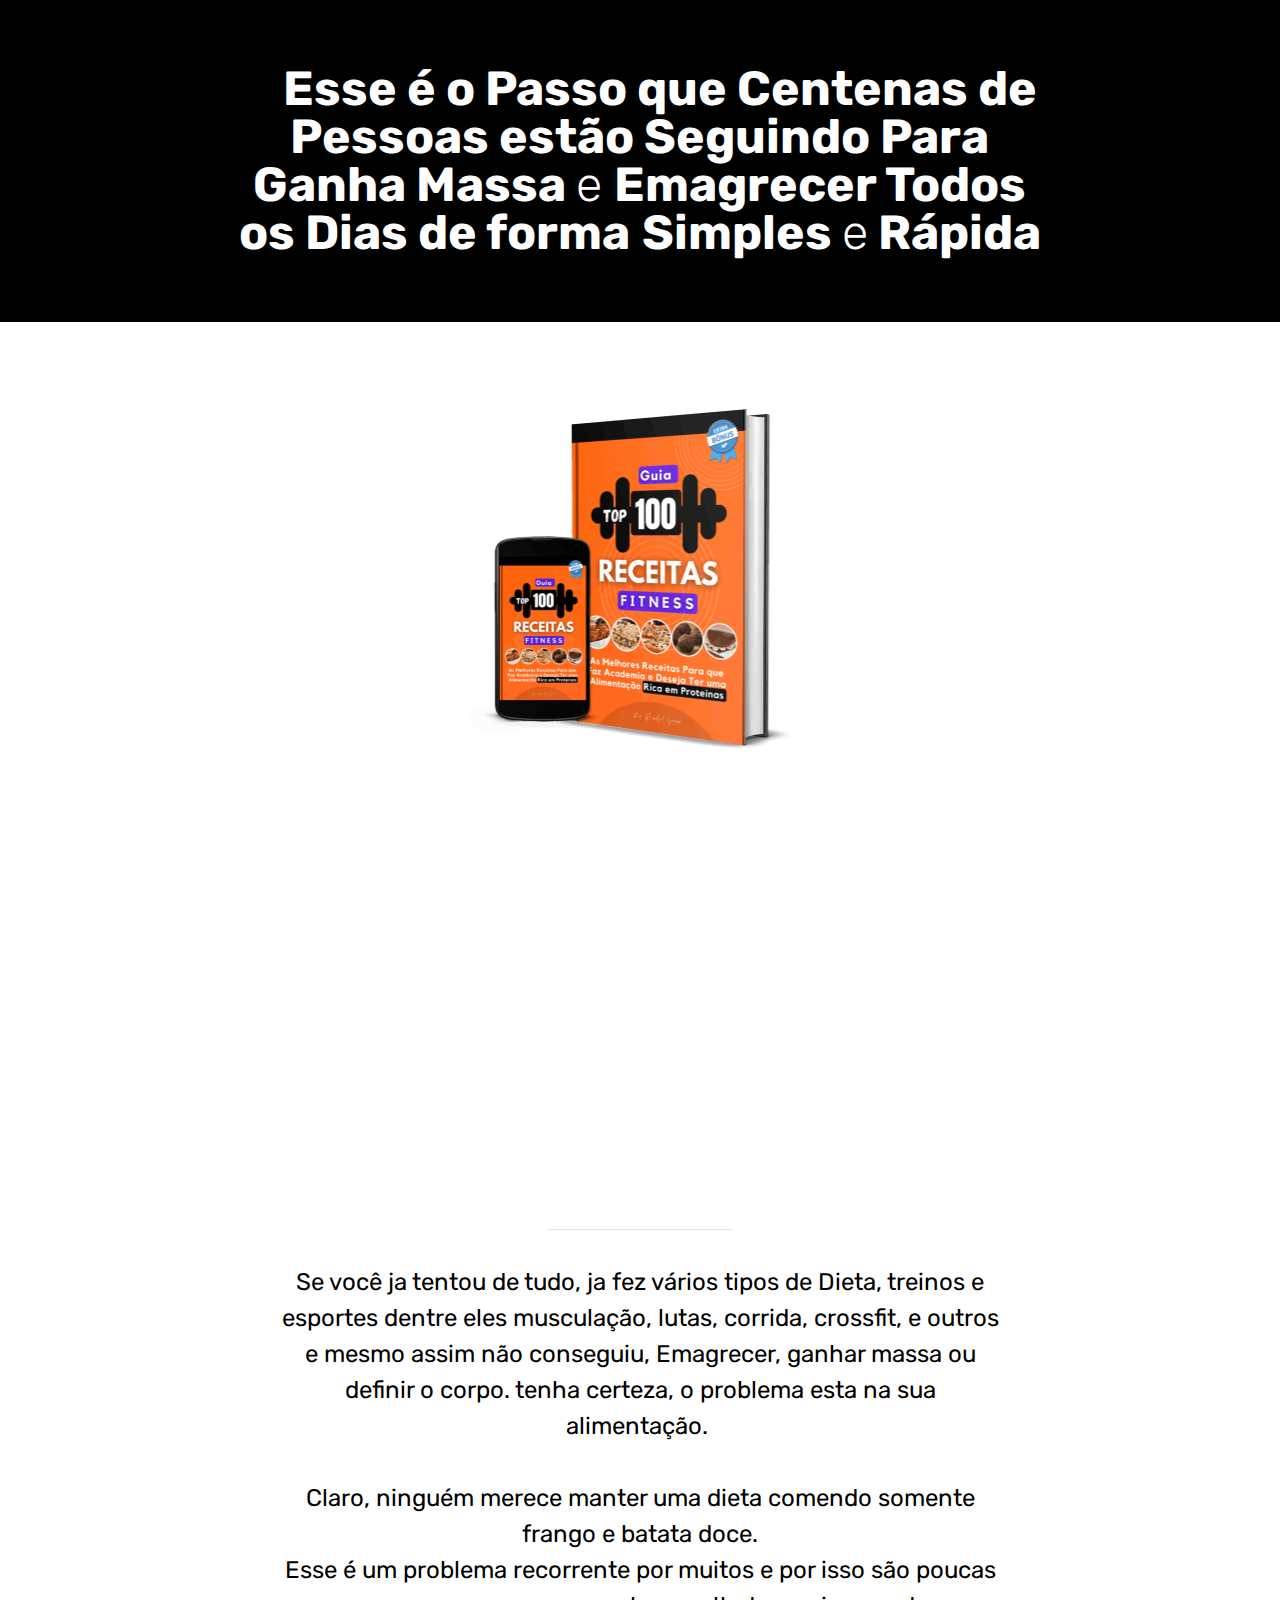
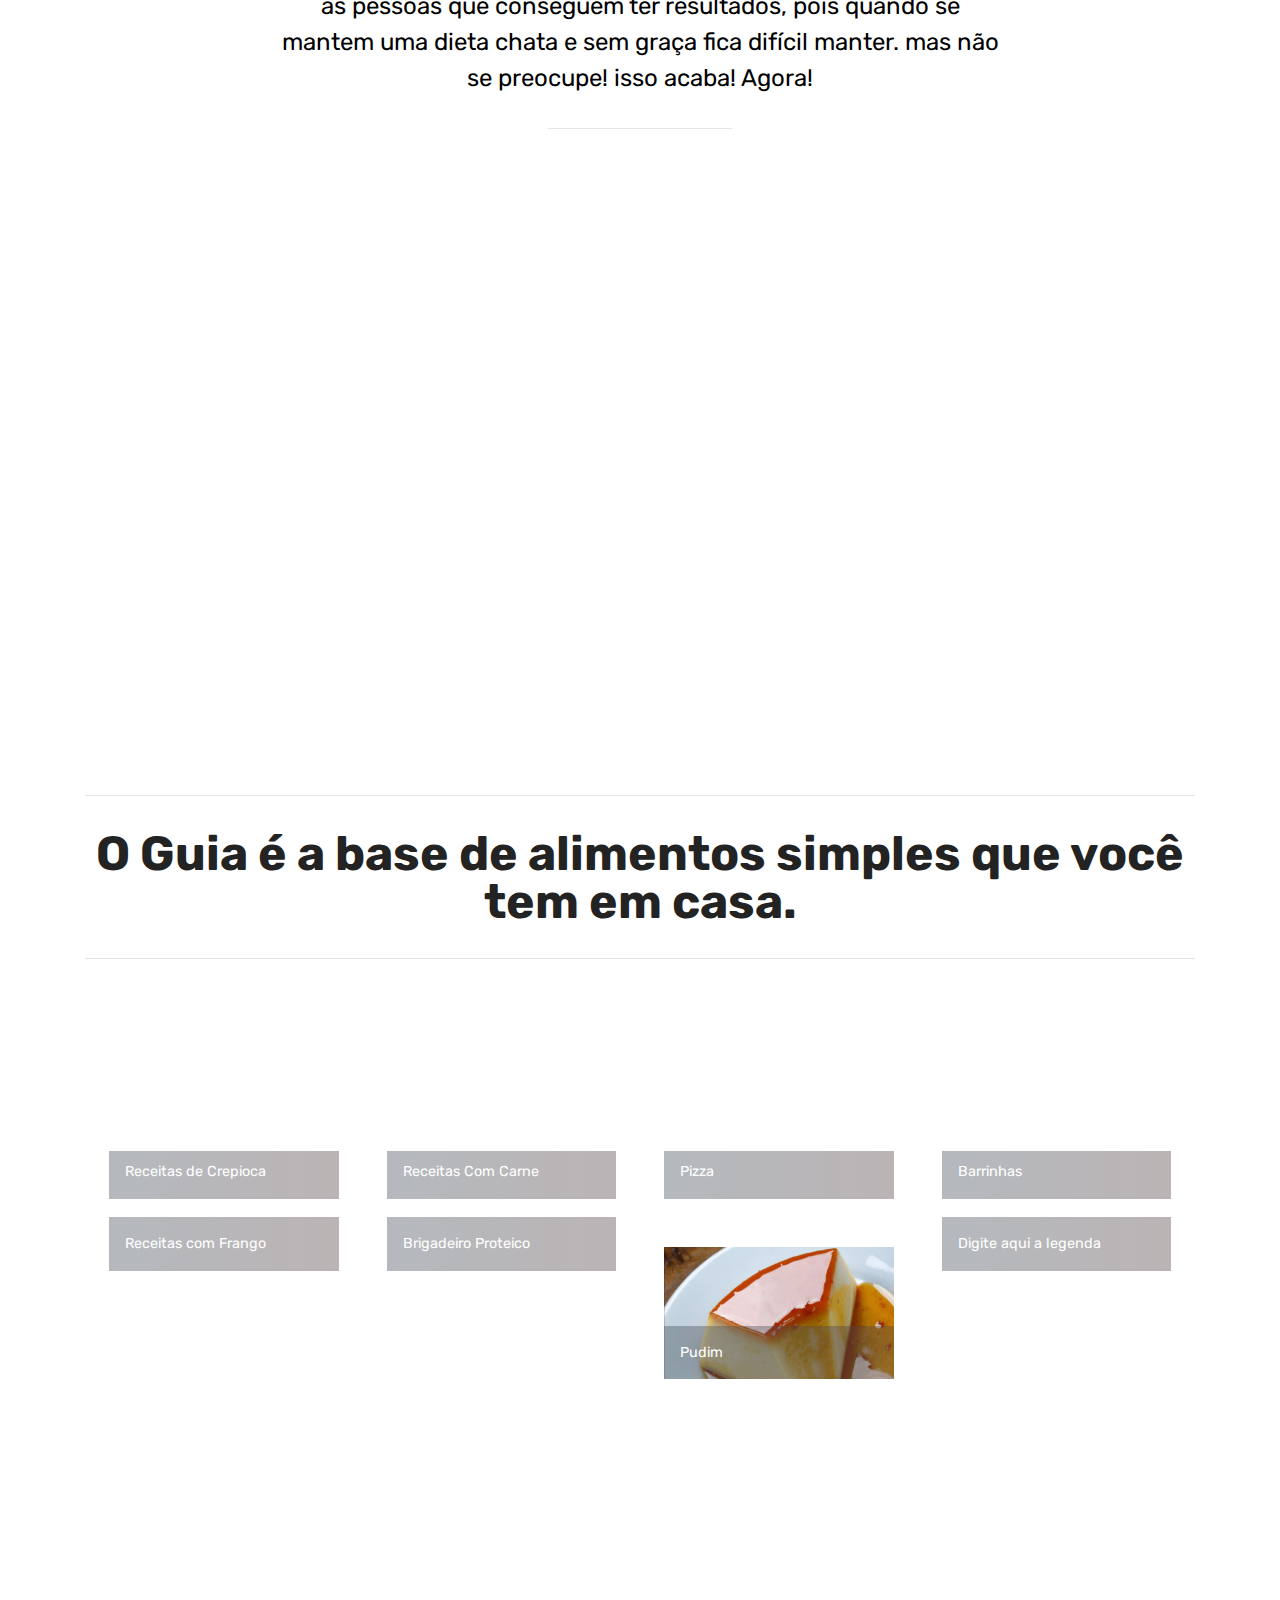
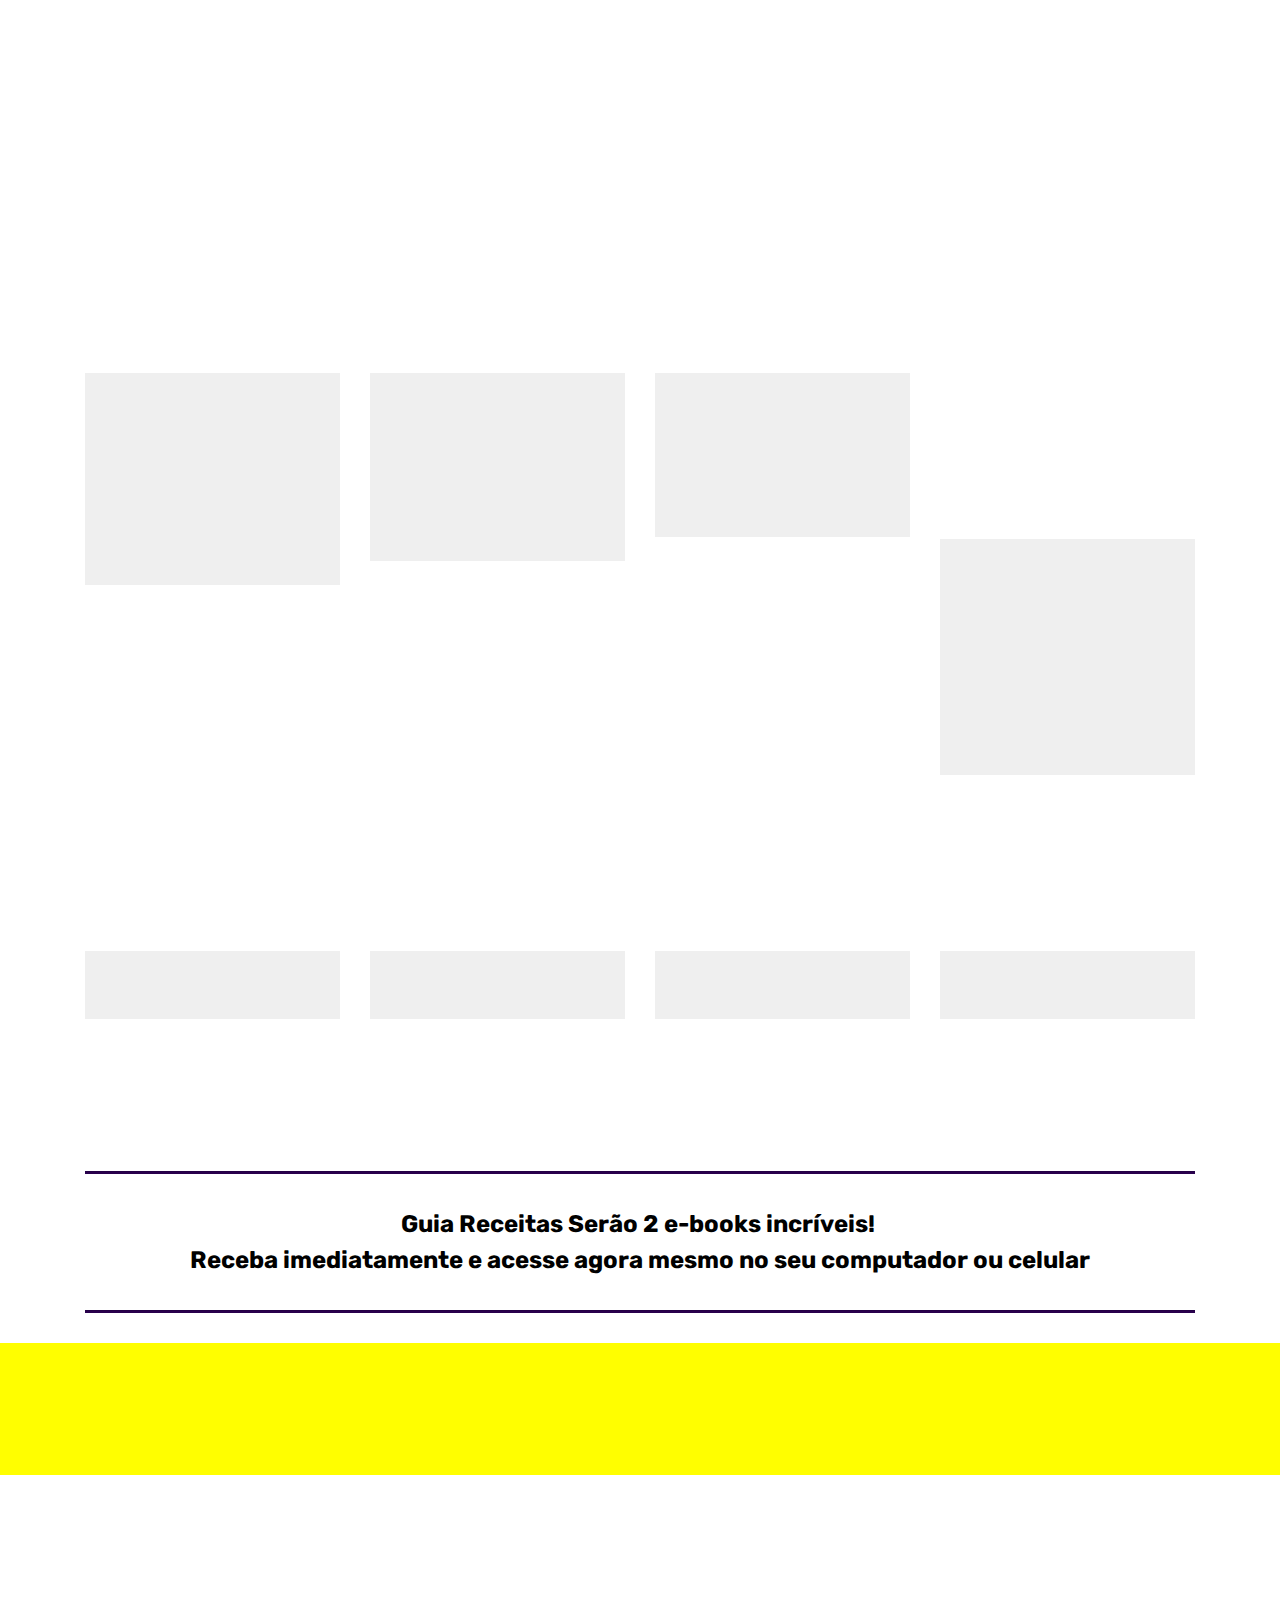
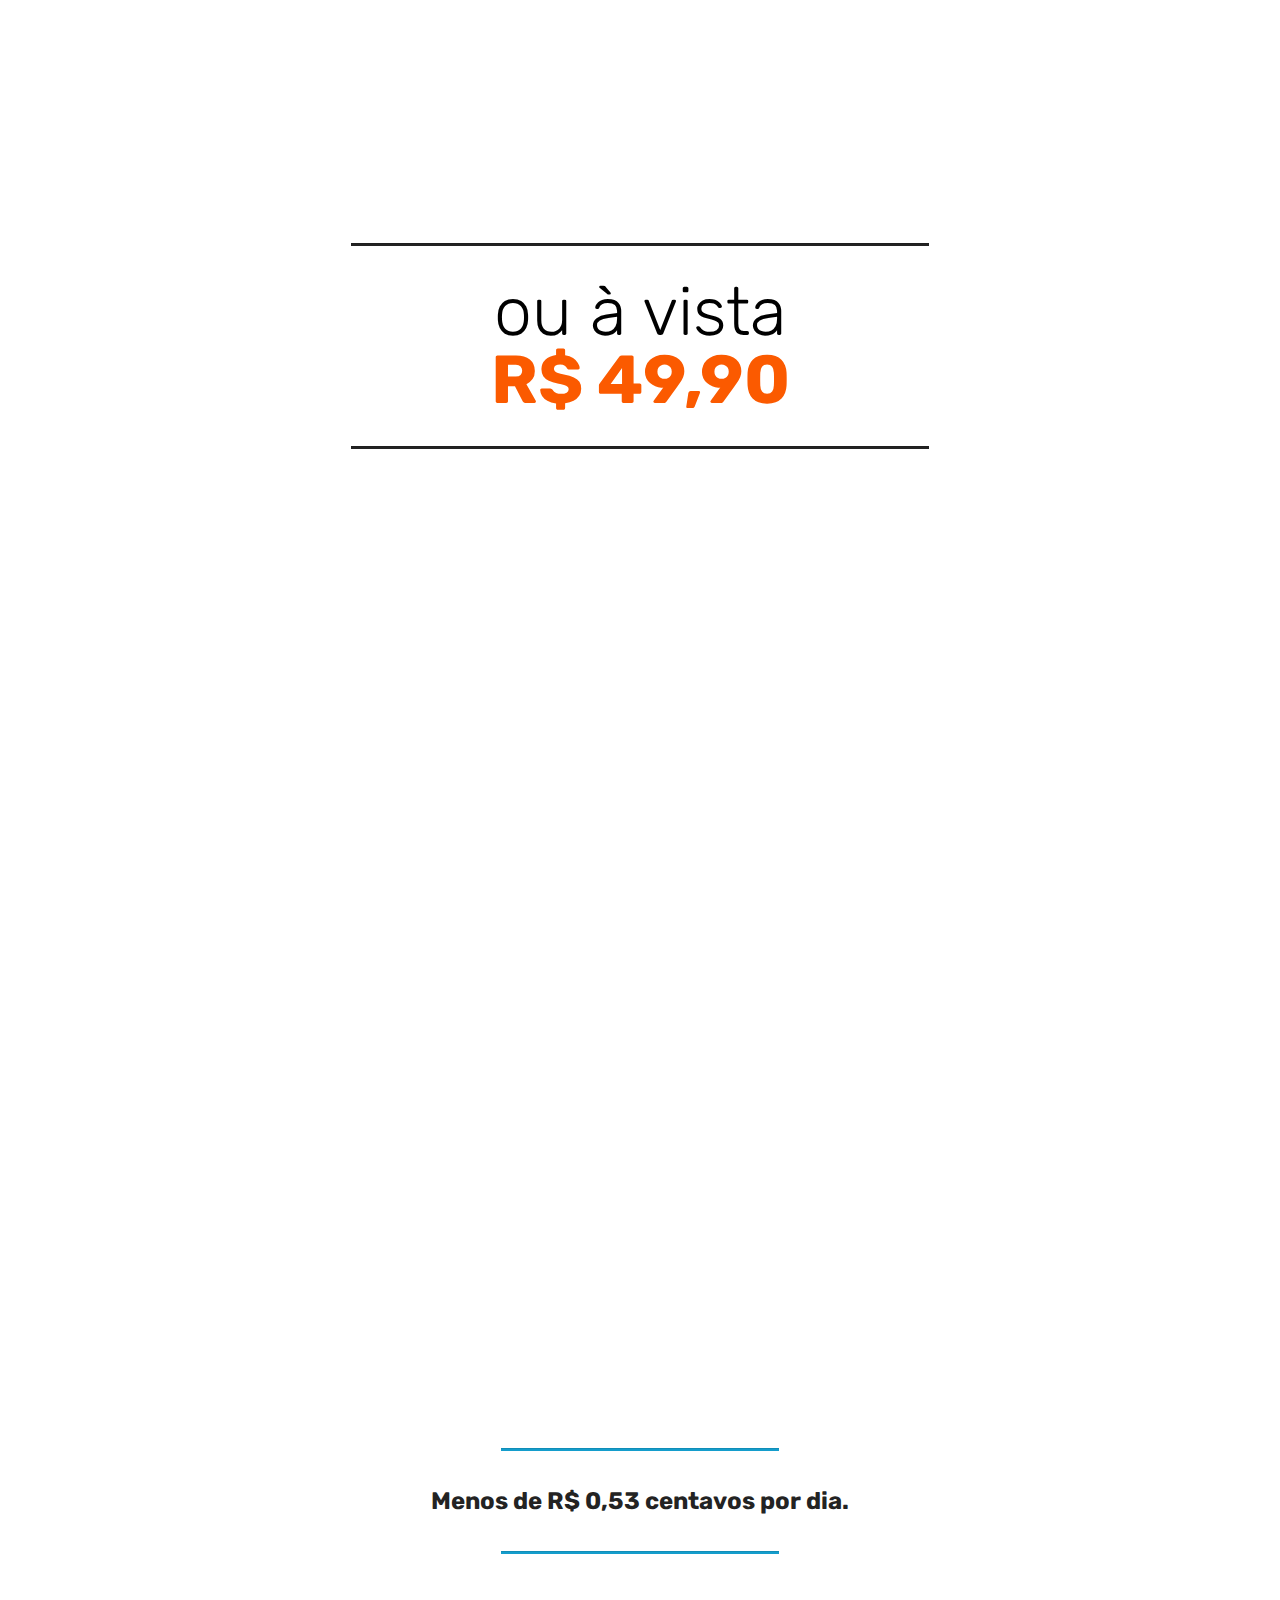
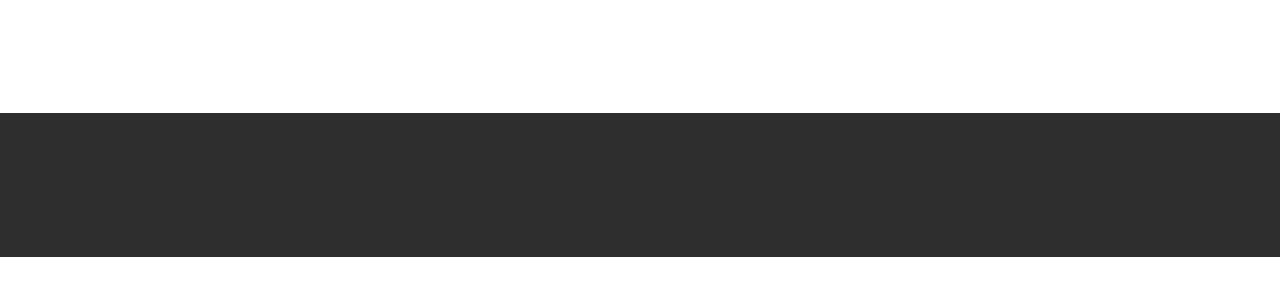
==== commit 4da14aec: "create github pages" ====
--- a/index.html
+++ b/index.html
@@ -406,26 +406,6 @@
     </figure>
 </section>
 
-<section class="countdown1 cid-rsQ7b3Iq9j" id="countdown1-19">
-    
-    
-    
-    <div class="container ">
-        <h2 class="mbr-section-title pb-3 align-center mbr-fonts-style display-5"><strong>De R$ 97,00</strong> Por APENAS <strong>R$49,90 
-</strong><div><span style="font-size: 1.5rem;"><strong>Essa Promoção Esta Acabando:</strong></span><br></div></h2>
-        
-        
-    </div>
-    <div class="container countdown-cont align-center">
-        <div class="daysCountdown" title="dias"></div>
-        <div class="hoursCountdown" title="horas"></div> 
-        <div class="minutesCountdown" title="minutos"></div> 
-        <div class="secondsCountdown" title="segundos"></div>
-        <div class="countdown pt-5 mt-2" data-due-date="2022/01/16"> 
-        </div>
-    </div>
-</section>
-
 <section class="mbr-section content4 cid-sUvCdxCAsy" id="content4-1u">
 
     
@@ -536,7 +516,7 @@
             </div>
         </div>
     </div>
-</section><section style="background-color: #fff; font-family: -apple-system, BlinkMacSystemFont, 'Segoe UI', 'Roboto', 'Helvetica Neue', Arial, sans-serif; color:#aaa; font-size:12px; padding: 0; align-items: center; display: flex;"><a href="https://mobirise.site/u" style="flex: 1 1; height: 3rem; padding-left: 1rem;"></a><p style="flex: 0 0 auto; margin:0; padding-right:1rem;"><a href="https://mobirise.site/c" style="color:#aaa;">The</a> web page was started with Mobirise</p></section><script src="assets/web/assets/jquery/jquery.min.js"></script>  <script src="assets/popper/popper.min.js"></script>  <script src="assets/bootstrap/js/bootstrap.min.js"></script>  <script src="assets/tether/tether.min.js"></script>  <script src="assets/smoothscroll/smooth-scroll.js"></script>  <script src="assets/viewportchecker/jquery.viewportchecker.js"></script>  <script src="assets/dropdown/js/nav-dropdown.js"></script>  <script src="assets/dropdown/js/navbar-dropdown.js"></script>  <script src="assets/touchswipe/jquery.touch-swipe.min.js"></script>  <script src="assets/masonry/masonry.pkgd.min.js"></script>  <script src="assets/imagesloaded/imagesloaded.pkgd.min.js"></script>  <script src="assets/bootstrapcarouselswipe/bootstrap-carousel-swipe.js"></script>  <script src="assets/vimeoplayer/jquery.mb.vimeo_player.js"></script>  <script src="assets/countdown/jquery.countdown.min.js"></script>  <script src="assets/theme/js/script.js"></script>  <script src="assets/gallery/player.min.js"></script>  <script src="assets/gallery/script.js"></script>  <script src="assets/slidervideo/script.js"></script>  
+</section><section style="background-color: #fff; font-family: -apple-system, BlinkMacSystemFont, 'Segoe UI', 'Roboto', 'Helvetica Neue', Arial, sans-serif; color:#aaa; font-size:12px; padding: 0; align-items: center; display: flex;"><a href="https://mobirise.site/d" style="flex: 1 1; height: 3rem; padding-left: 1rem;"></a><p style="flex: 0 0 auto; margin:0; padding-right:1rem;">Designed with Mobirise - <a href="https://mobirise.site/l" style="color:#aaa;">Check this</a></p></section><script src="assets/web/assets/jquery/jquery.min.js"></script>  <script src="assets/popper/popper.min.js"></script>  <script src="assets/bootstrap/js/bootstrap.min.js"></script>  <script src="assets/tether/tether.min.js"></script>  <script src="assets/smoothscroll/smooth-scroll.js"></script>  <script src="assets/viewportchecker/jquery.viewportchecker.js"></script>  <script src="assets/dropdown/js/nav-dropdown.js"></script>  <script src="assets/dropdown/js/navbar-dropdown.js"></script>  <script src="assets/touchswipe/jquery.touch-swipe.min.js"></script>  <script src="assets/masonry/masonry.pkgd.min.js"></script>  <script src="assets/imagesloaded/imagesloaded.pkgd.min.js"></script>  <script src="assets/bootstrapcarouselswipe/bootstrap-carousel-swipe.js"></script>  <script src="assets/vimeoplayer/jquery.mb.vimeo_player.js"></script>  <script src="assets/countdown/jquery.countdown.min.js"></script>  <script src="assets/theme/js/script.js"></script>  <script src="assets/gallery/player.min.js"></script>  <script src="assets/gallery/script.js"></script>  <script src="assets/slidervideo/script.js"></script>  
   
   
   <input name="animation" type="hidden">
--- a/assets/mobirise/css/mbr-additional.css
+++ b/assets/mobirise/css/mbr-additional.css
@@ -1507,98 +1507,6 @@
 .cid-rnI2GTzdvm DIV {
   color: #000000;
 }
-.cid-rsQ7b3Iq9j {
-  padding-top: 0px;
-  padding-bottom: 0px;
-  background-color: #ffffff;
-}
-.cid-rsQ7b3Iq9j .mbr-section-subtitle {
-  color: #767676;
-  font-weight: 300;
-}
-.cid-rsQ7b3Iq9j .number-wrap {
-  color: #000000;
-  border-color: rgba(255, 255, 255, 0.15);
-  position: relative;
-  display: inline-block;
-  text-align: center;
-  padding: 5px 10px 13px 10px;
-  margin: 0;
-  min-width: 118px;
-  border-radius: 2px;
-  max-width: 100%;
-}
-.cid-rsQ7b3Iq9j .number {
-  font-style: normal;
-  font-weight: 700;
-  font-size: 55px;
-  text-transform: none;
-  letter-spacing: -2px;
-  word-spacing: 0;
-  line-height: 1.3;
-  color: #000000;
-}
-.cid-rsQ7b3Iq9j .period {
-  display: block;
-  padding-top: 2px;
-  border-top: 1px solid rgba(0, 0, 0, 0.1);
-}
-.cid-rsQ7b3Iq9j .dot {
-  position: absolute;
-  top: -10px;
-  right: -1em;
-  width: 1em;
-  display: block;
-  height: 83%;
-  overflow: hidden;
-  font-style: normal;
-  font-weight: 700;
-  font-size: 55px;
-  line-height: 89.65px;
-  text-transform: none;
-  letter-spacing: 0;
-  word-spacing: 0;
-  color: #000000;
-}
-.cid-rsQ7b3Iq9j .countdown-cont {
-  max-width: 700px;
-  margin: 0 auto;
-}
-@media (max-width: 768px) {
-  .cid-rsQ7b3Iq9j .dot {
-    display: none;
-  }
-}
-@media (max-width: 543px) {
-  .cid-rsQ7b3Iq9j .number-wrap {
-    margin-bottom: 15px;
-  }
-}
-@media (max-width: 550px) {
-  .cid-rsQ7b3Iq9j .col-xs-3 {
-    padding-left: 0;
-    padding-right: 0;
-    max-width: 25%;
-    flex: 0 0 25%;
-  }
-  .cid-rsQ7b3Iq9j .number-wrap {
-    min-width: auto;
-  }
-}
-@media (max-width: 440px) {
-  .cid-rsQ7b3Iq9j .number,
-  .cid-rsQ7b3Iq9j .dot {
-    font-size: 40px;
-  }
-}
-@media (max-width: 380px) {
-  .cid-rsQ7b3Iq9j .period {
-    font-size: 0.8rem;
-  }
-}
-.cid-rsQ7b3Iq9j B {
-  color: #ff0000;
-}
 .cid-sUvCdxCAsy {
   padding-top: 45px;
   padding-bottom: 45px;
--- a/assets/mobirise/css/mbr-additional.css
+++ b/assets/mobirise/css/mbr-additional.css
@@ -1507,98 +1507,6 @@
 .cid-rnI2GTzdvm DIV {
   color: #000000;
 }
-.cid-rsQ7b3Iq9j {
-  padding-top: 0px;
-  padding-bottom: 0px;
-  background-color: #ffffff;
-}
-.cid-rsQ7b3Iq9j .mbr-section-subtitle {
-  color: #767676;
-  font-weight: 300;
-}
-.cid-rsQ7b3Iq9j .number-wrap {
-  color: #000000;
-  border-color: rgba(255, 255, 255, 0.15);
-  position: relative;
-  display: inline-block;
-  text-align: center;
-  padding: 5px 10px 13px 10px;
-  margin: 0;
-  min-width: 118px;
-  border-radius: 2px;
-  max-width: 100%;
-}
-.cid-rsQ7b3Iq9j .number {
-  font-style: normal;
-  font-weight: 700;
-  font-size: 55px;
-  text-transform: none;
-  letter-spacing: -2px;
-  word-spacing: 0;
-  line-height: 1.3;
-  color: #000000;
-}
-.cid-rsQ7b3Iq9j .period {
-  display: block;
-  padding-top: 2px;
-  border-top: 1px solid rgba(0, 0, 0, 0.1);
-}
-.cid-rsQ7b3Iq9j .dot {
-  position: absolute;
-  top: -10px;
-  right: -1em;
-  width: 1em;
-  display: block;
-  height: 83%;
-  overflow: hidden;
-  font-style: normal;
-  font-weight: 700;
-  font-size: 55px;
-  line-height: 89.65px;
-  text-transform: none;
-  letter-spacing: 0;
-  word-spacing: 0;
-  color: #000000;
-}
-.cid-rsQ7b3Iq9j .countdown-cont {
-  max-width: 700px;
-  margin: 0 auto;
-}
-@media (max-width: 768px) {
-  .cid-rsQ7b3Iq9j .dot {
-    display: none;
-  }
-}
-@media (max-width: 543px) {
-  .cid-rsQ7b3Iq9j .number-wrap {
-    margin-bottom: 15px;
-  }
-}
-@media (max-width: 550px) {
-  .cid-rsQ7b3Iq9j .col-xs-3 {
-    padding-left: 0;
-    padding-right: 0;
-    max-width: 25%;
-    flex: 0 0 25%;
-  }
-  .cid-rsQ7b3Iq9j .number-wrap {
-    min-width: auto;
-  }
-}
-@media (max-width: 440px) {
-  .cid-rsQ7b3Iq9j .number,
-  .cid-rsQ7b3Iq9j .dot {
-    font-size: 40px;
-  }
-}
-@media (max-width: 380px) {
-  .cid-rsQ7b3Iq9j .period {
-    font-size: 0.8rem;
-  }
-}
-.cid-rsQ7b3Iq9j B {
-  color: #ff0000;
-}
 .cid-sUvCdxCAsy {
   padding-top: 45px;
   padding-bottom: 45px;
